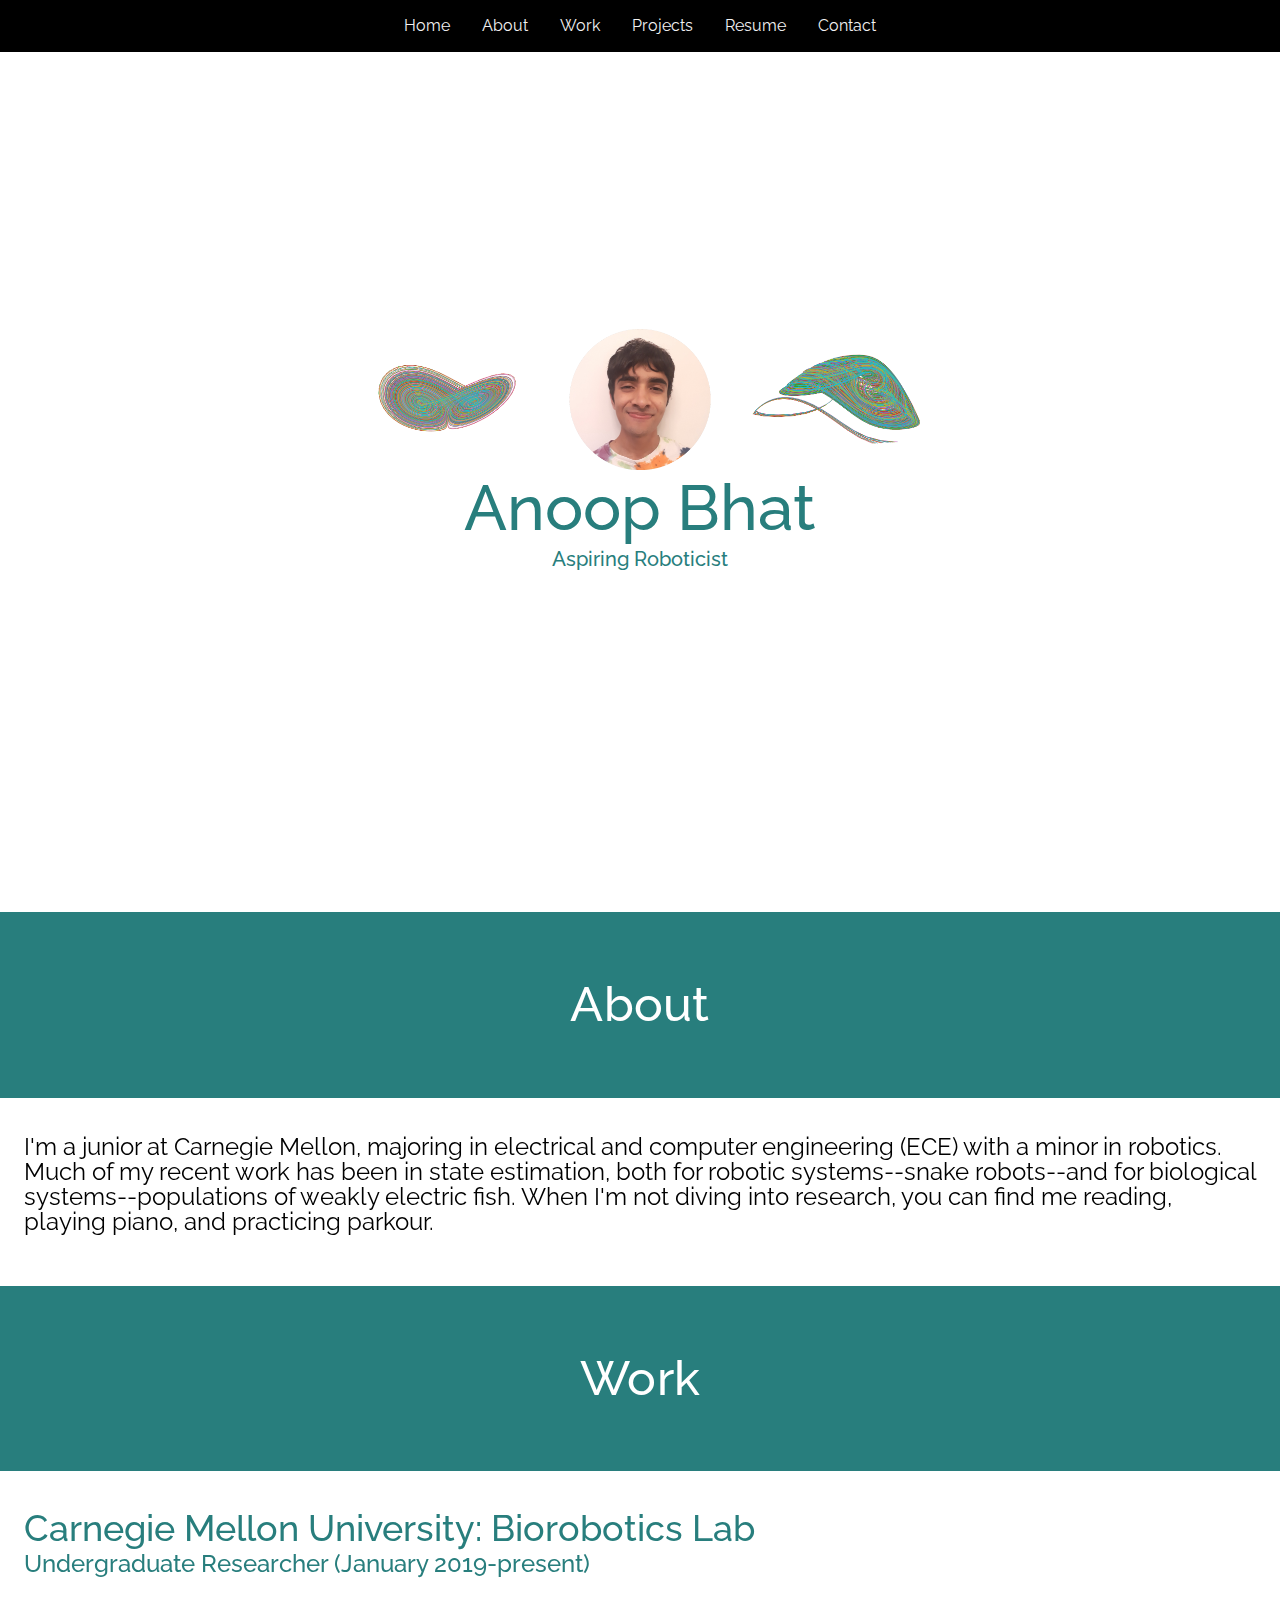
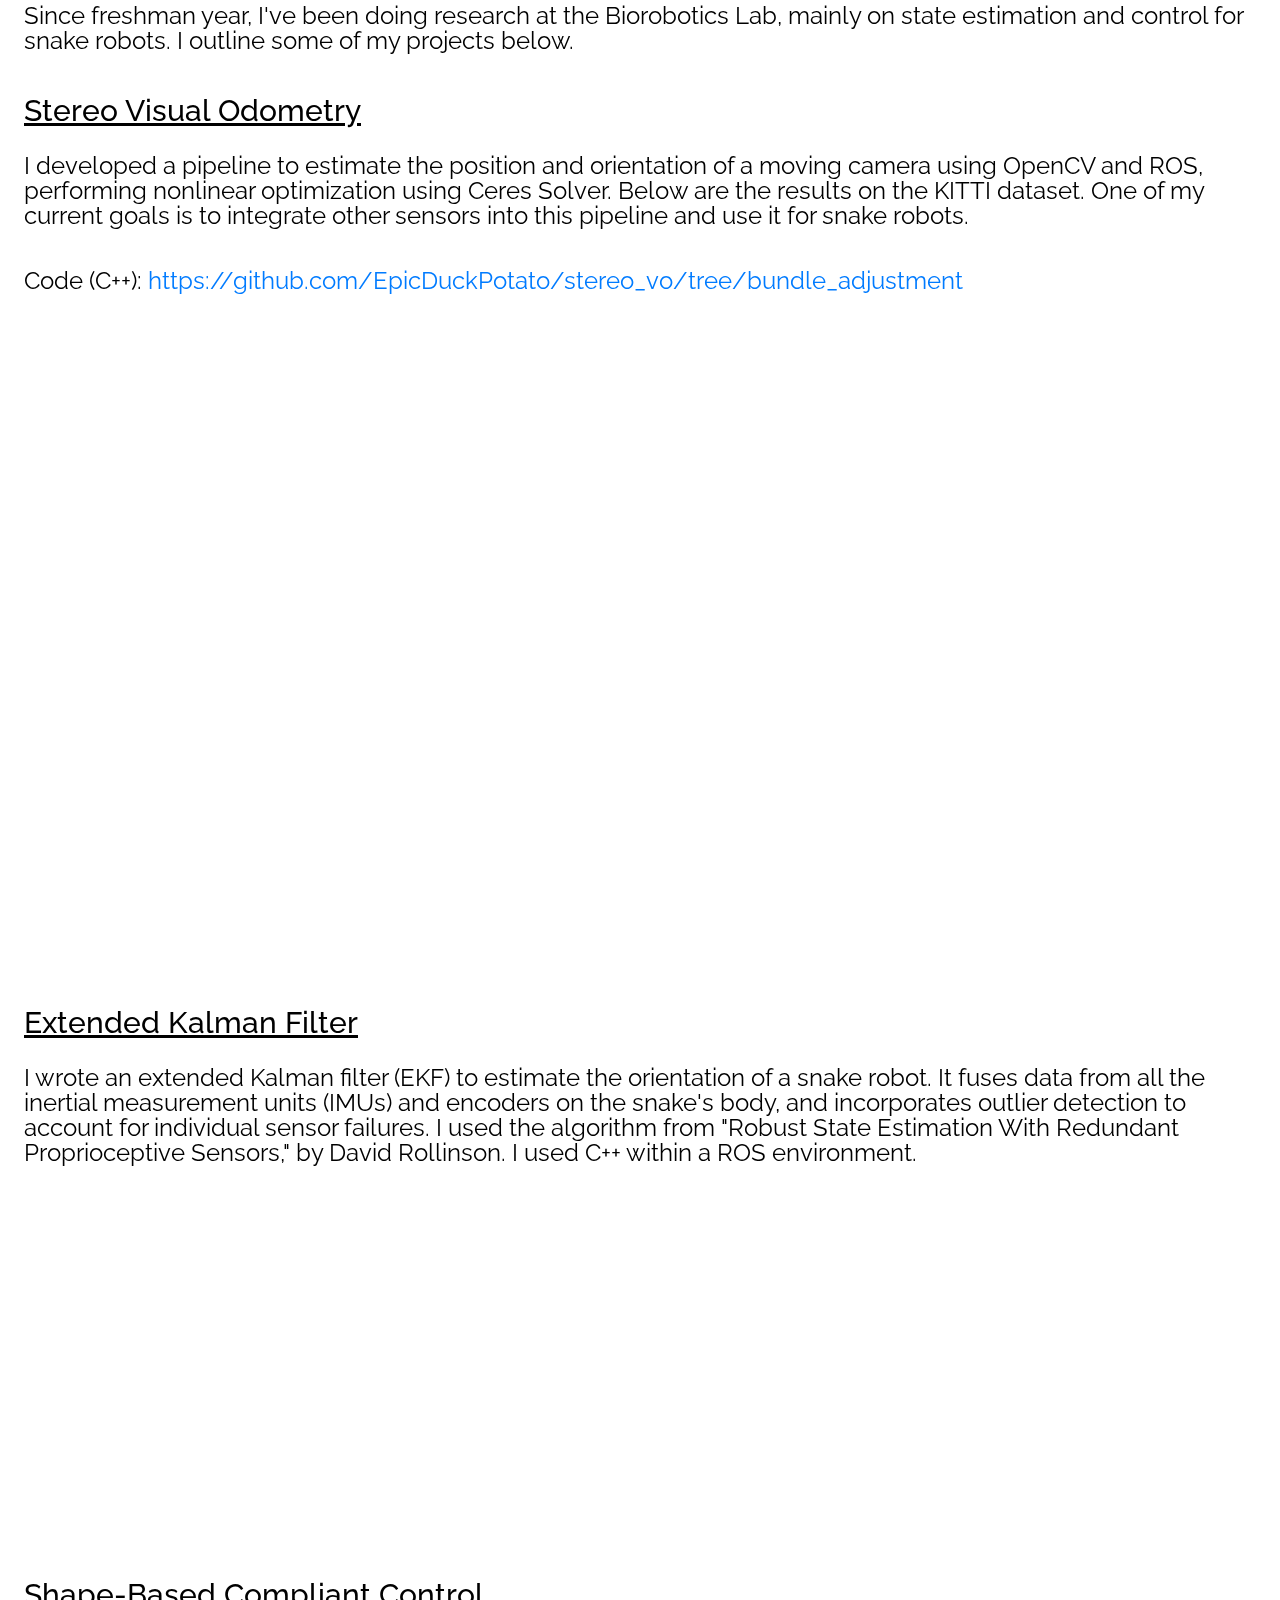
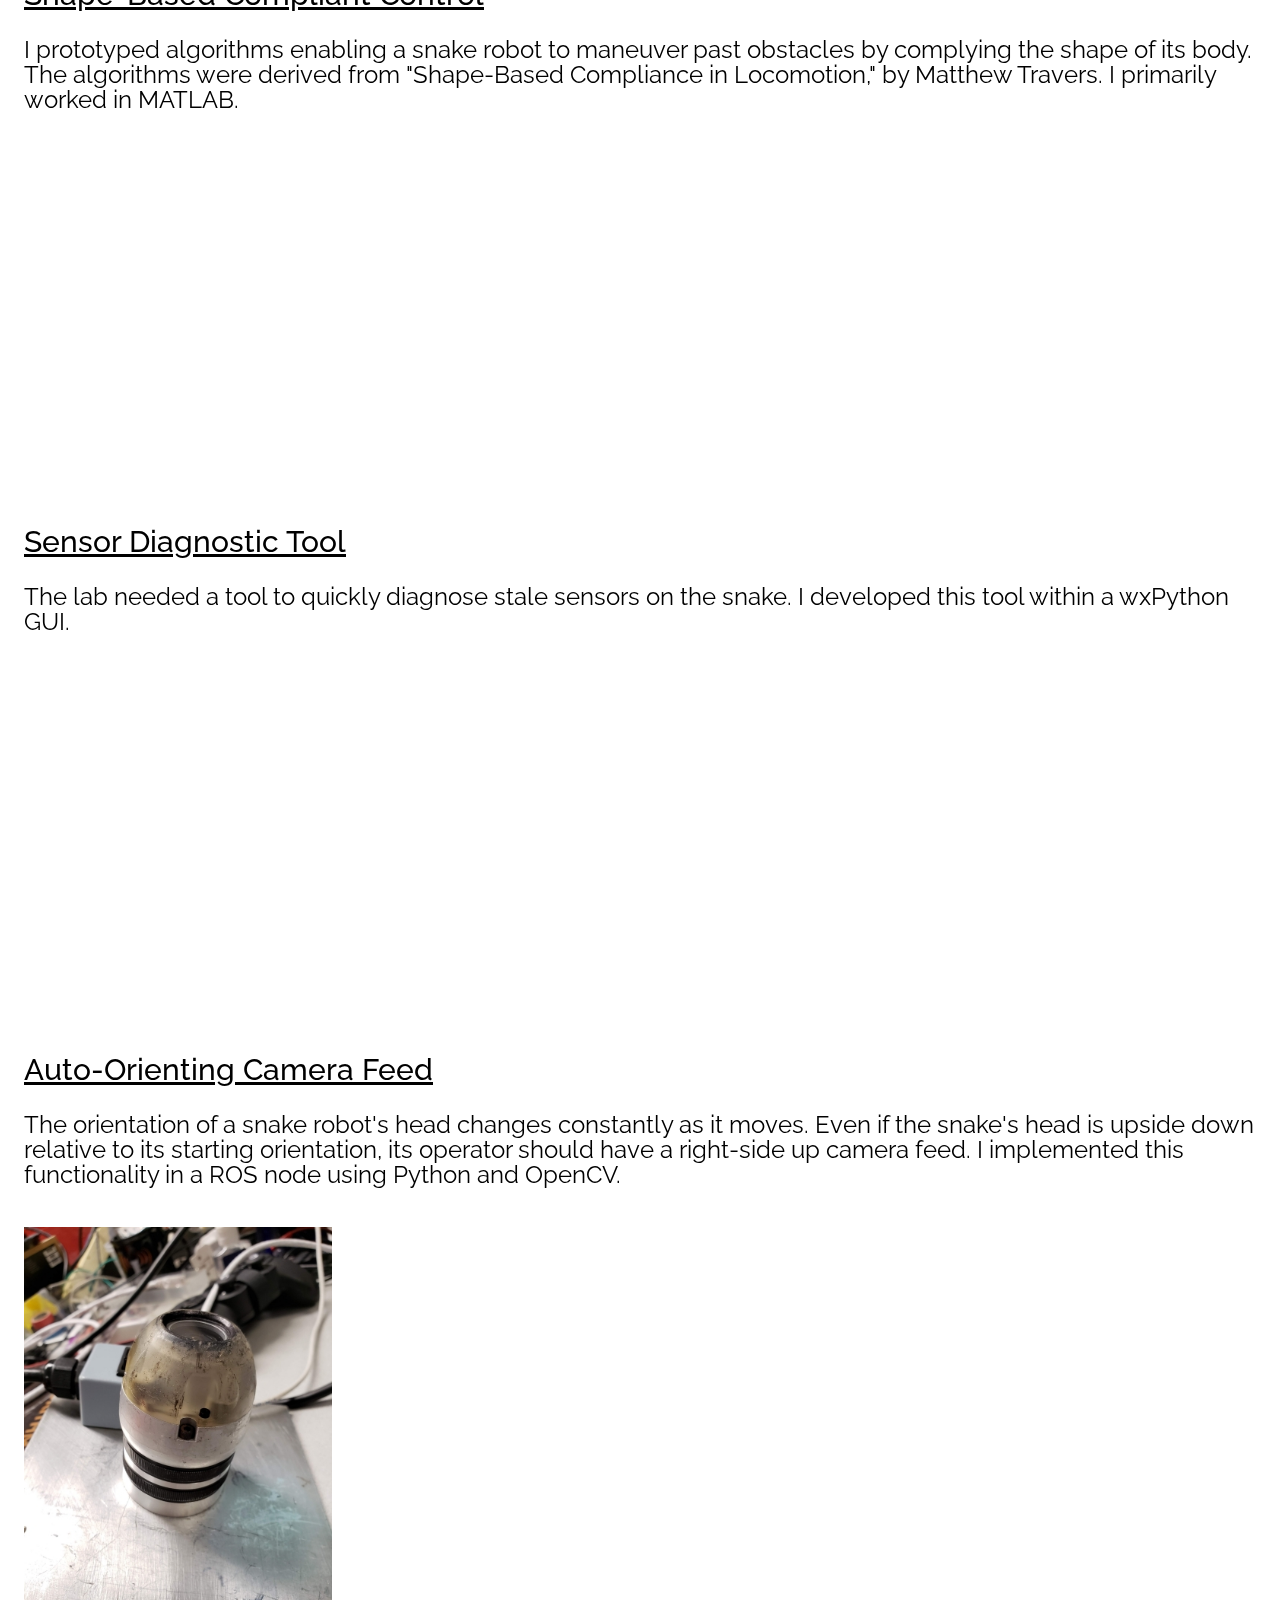
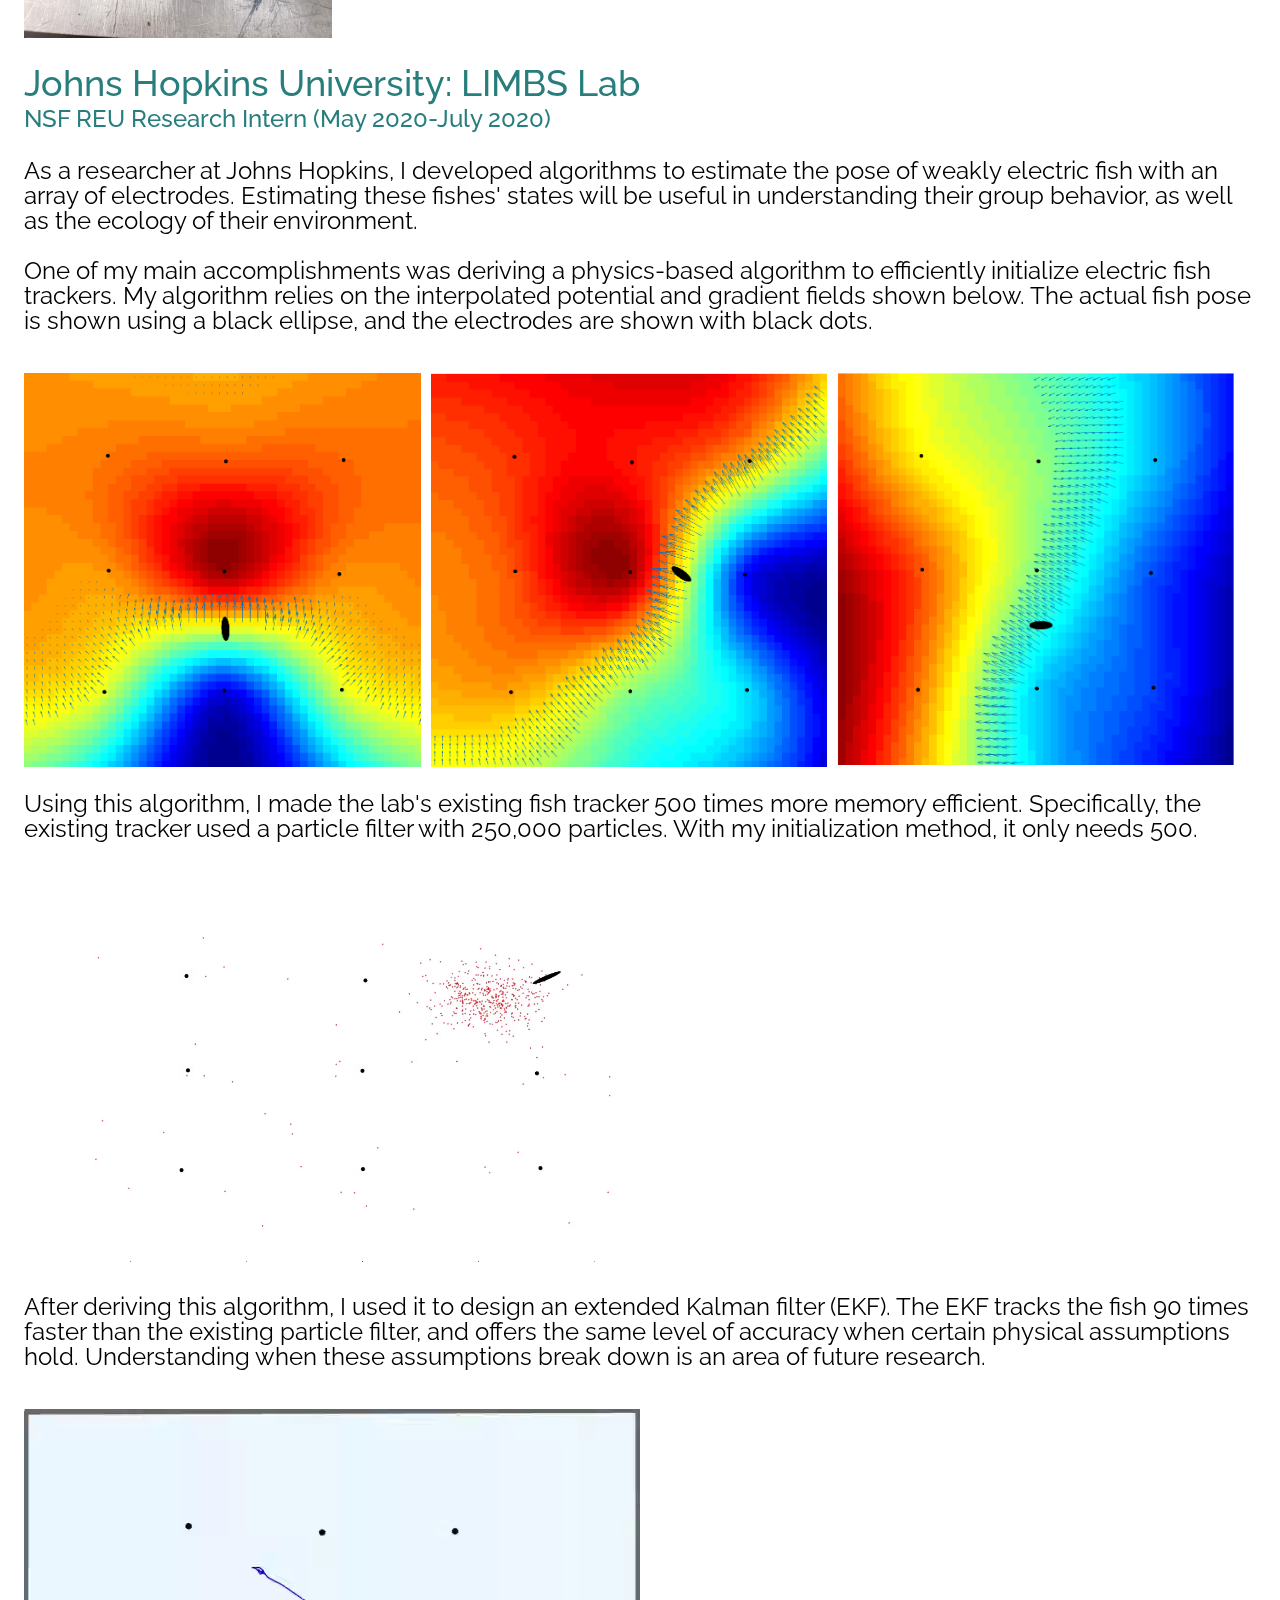
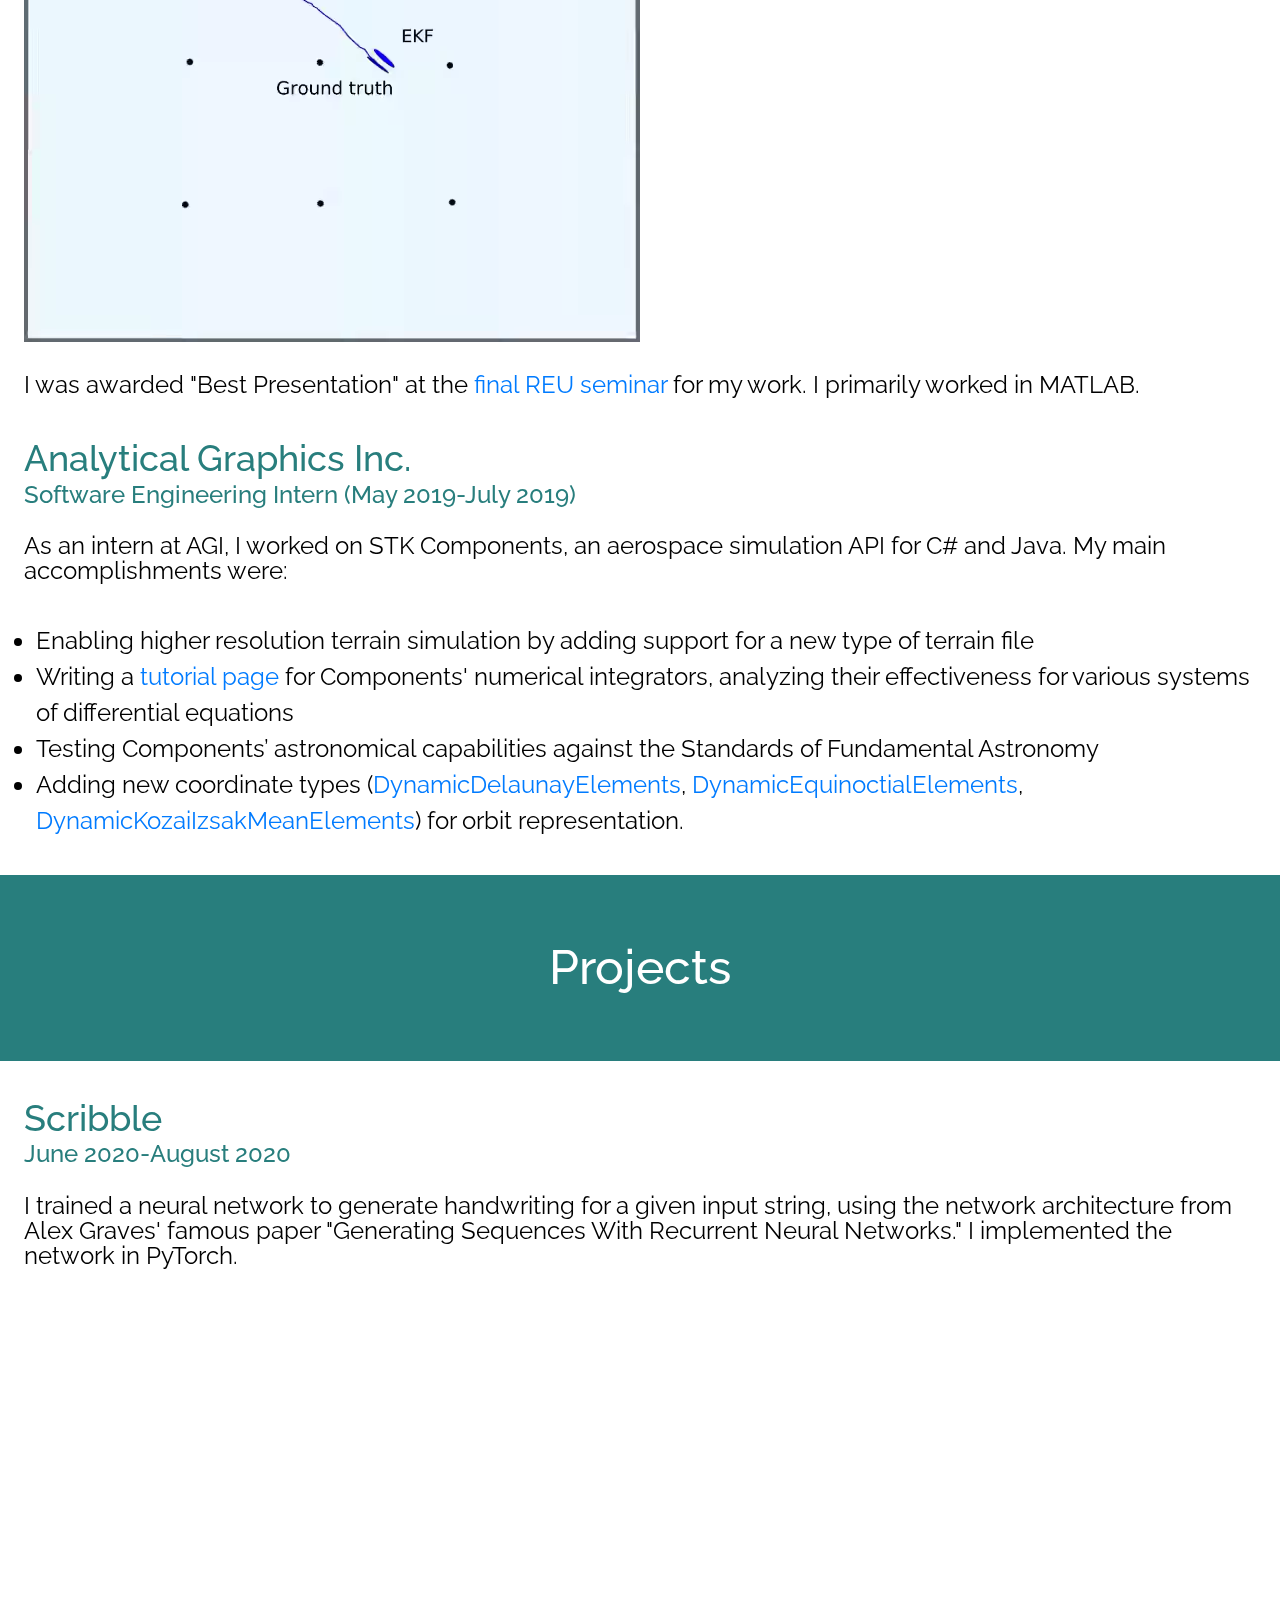
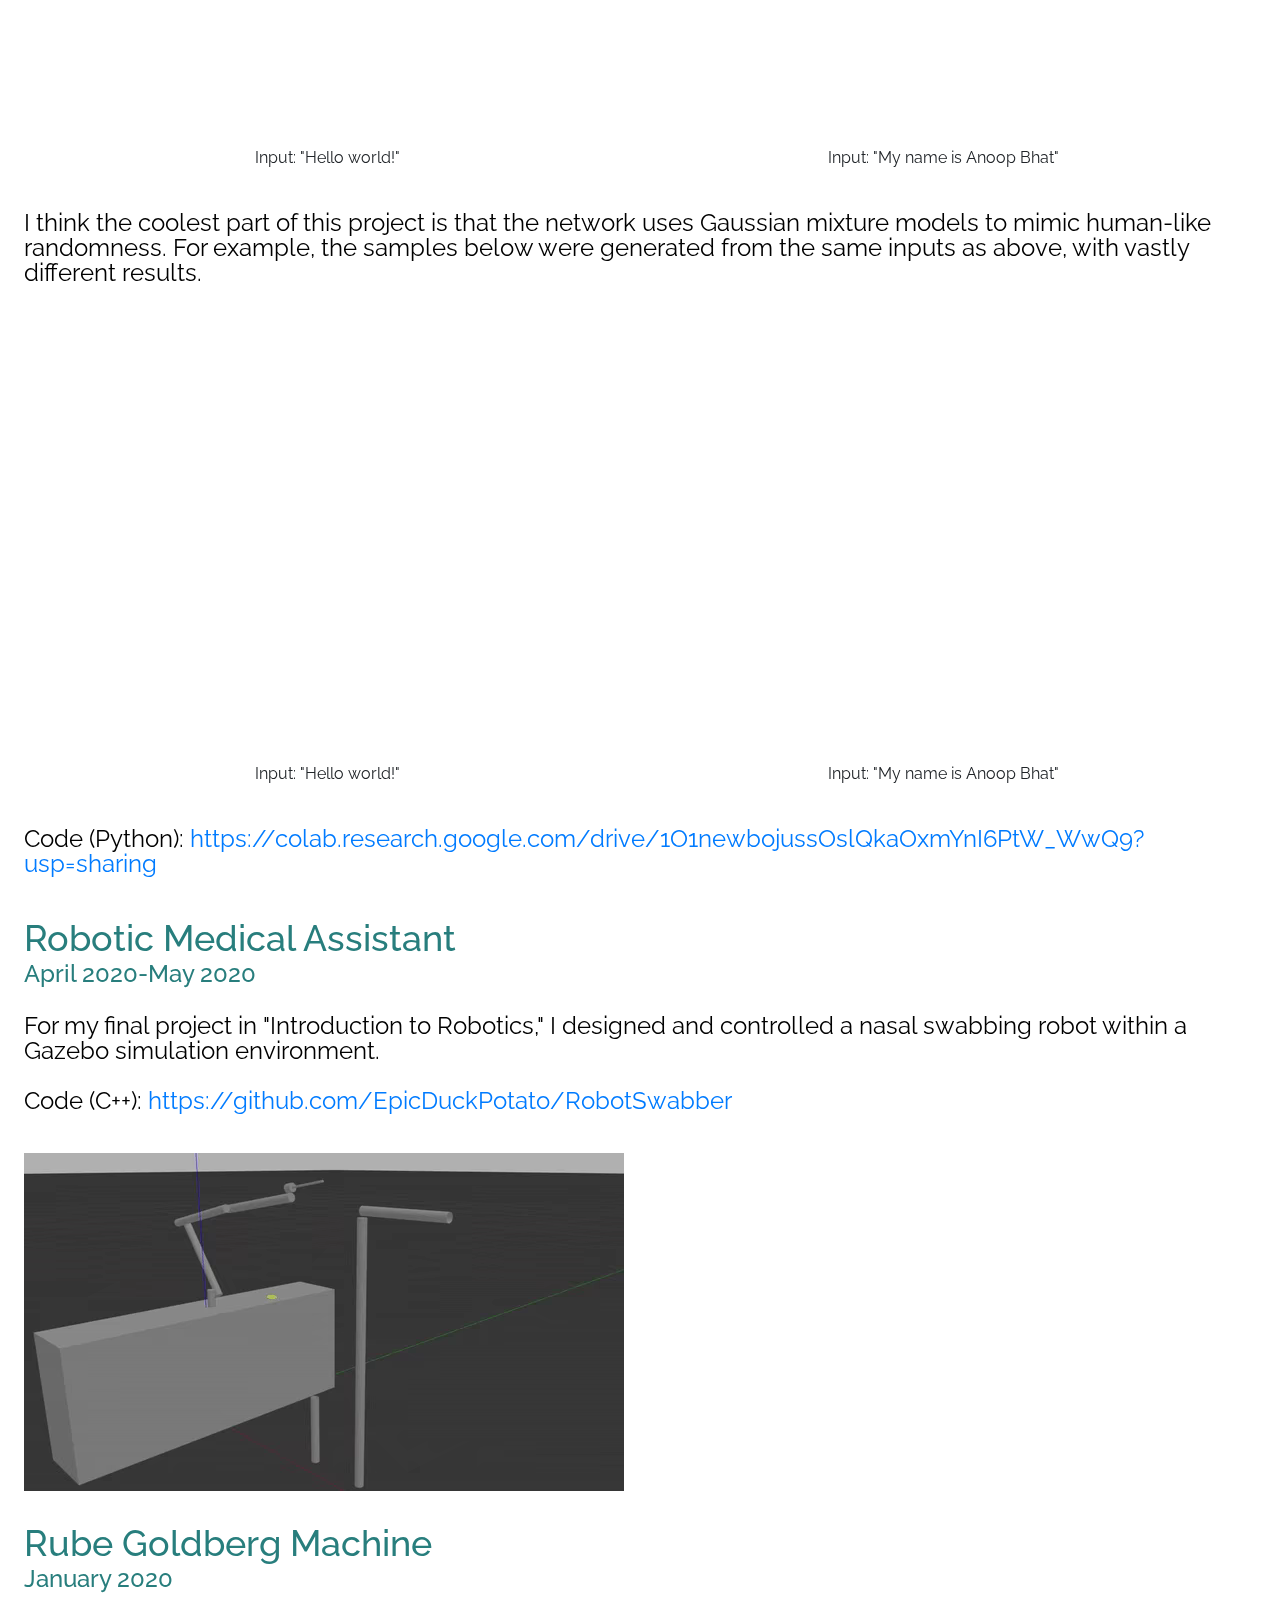
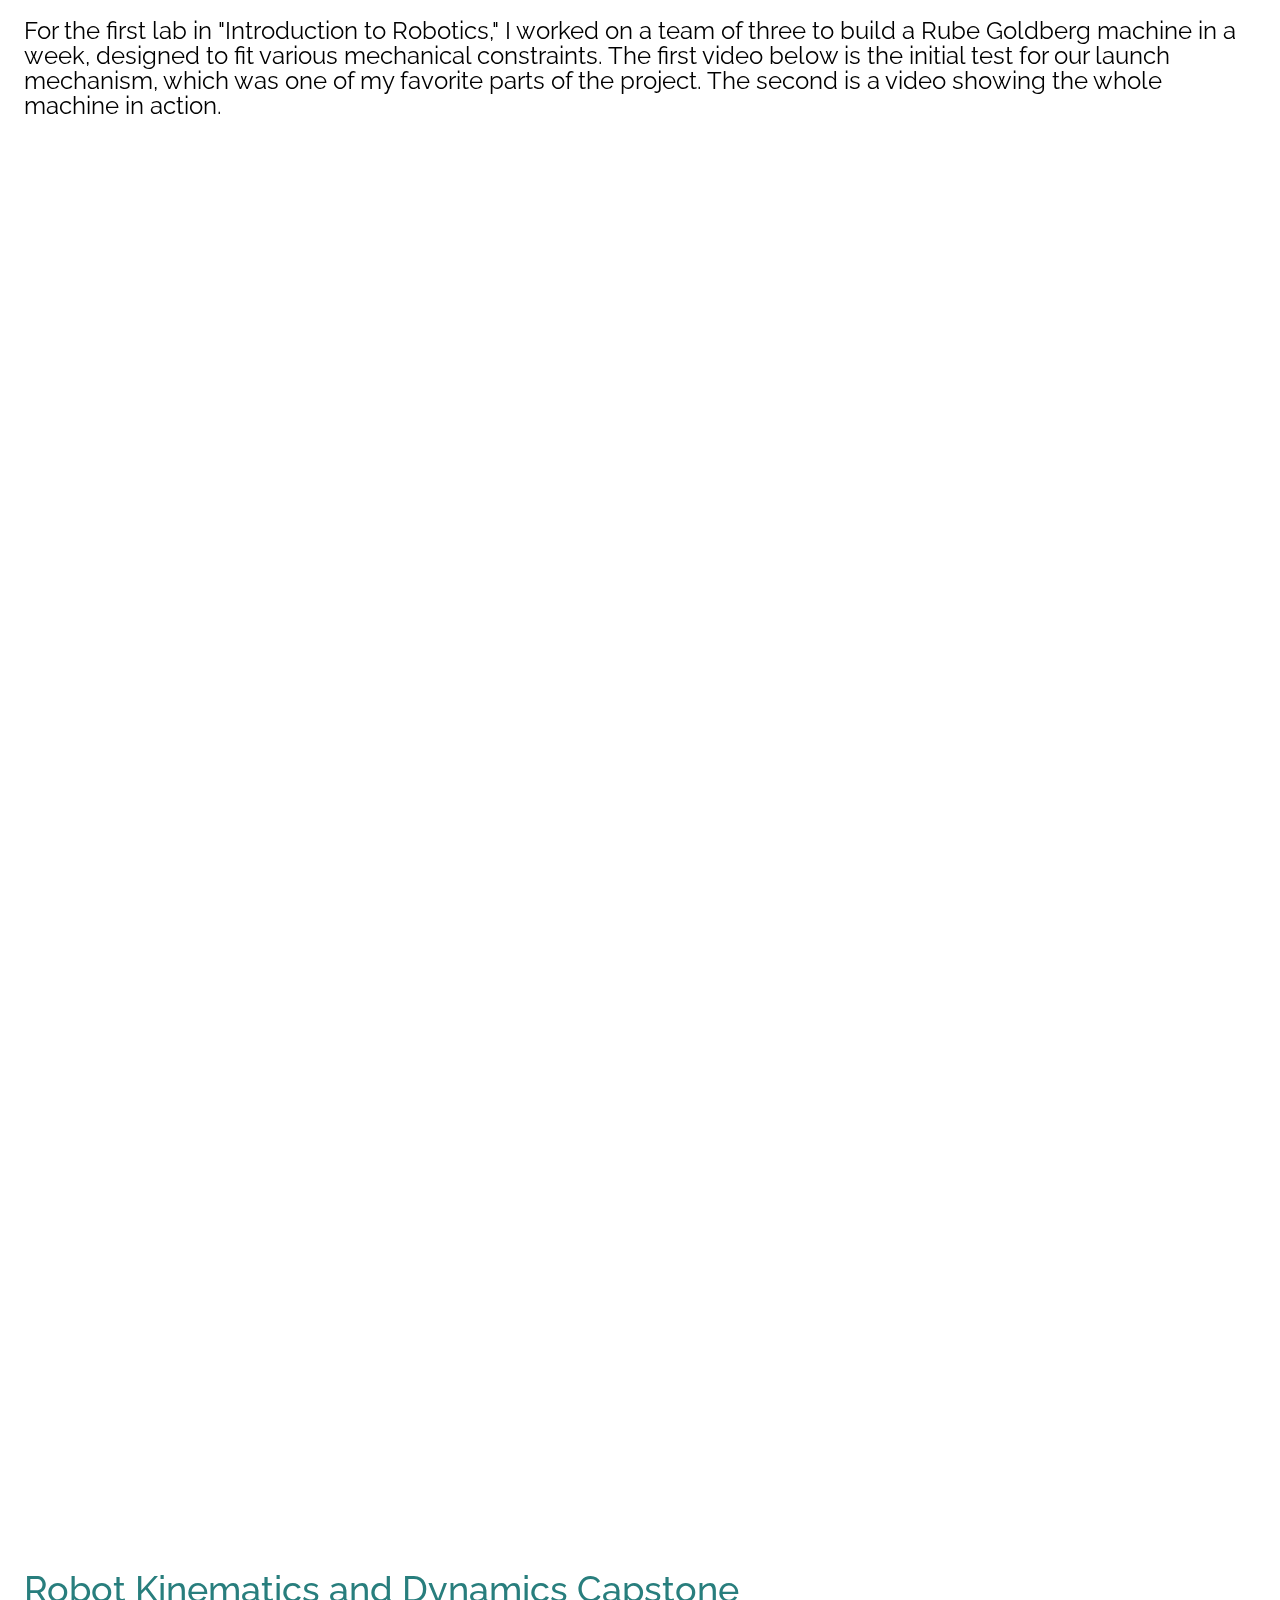
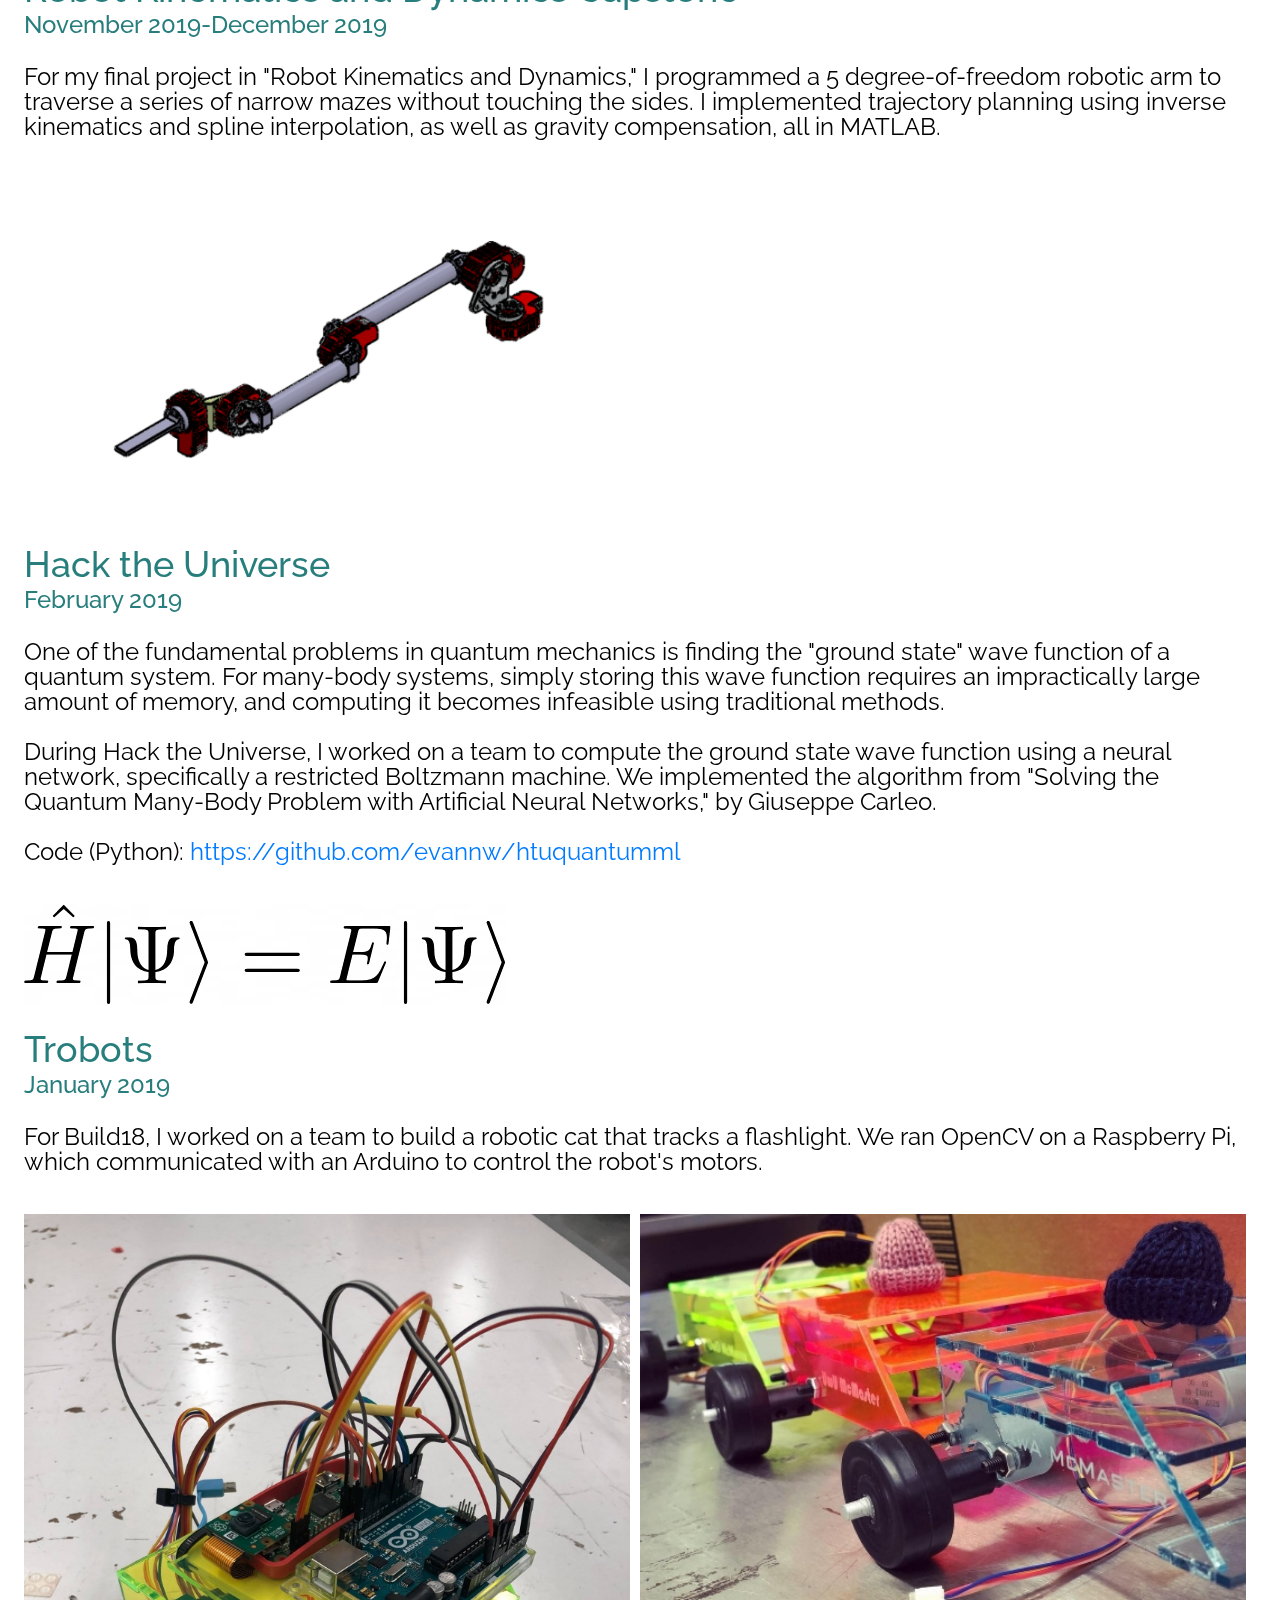
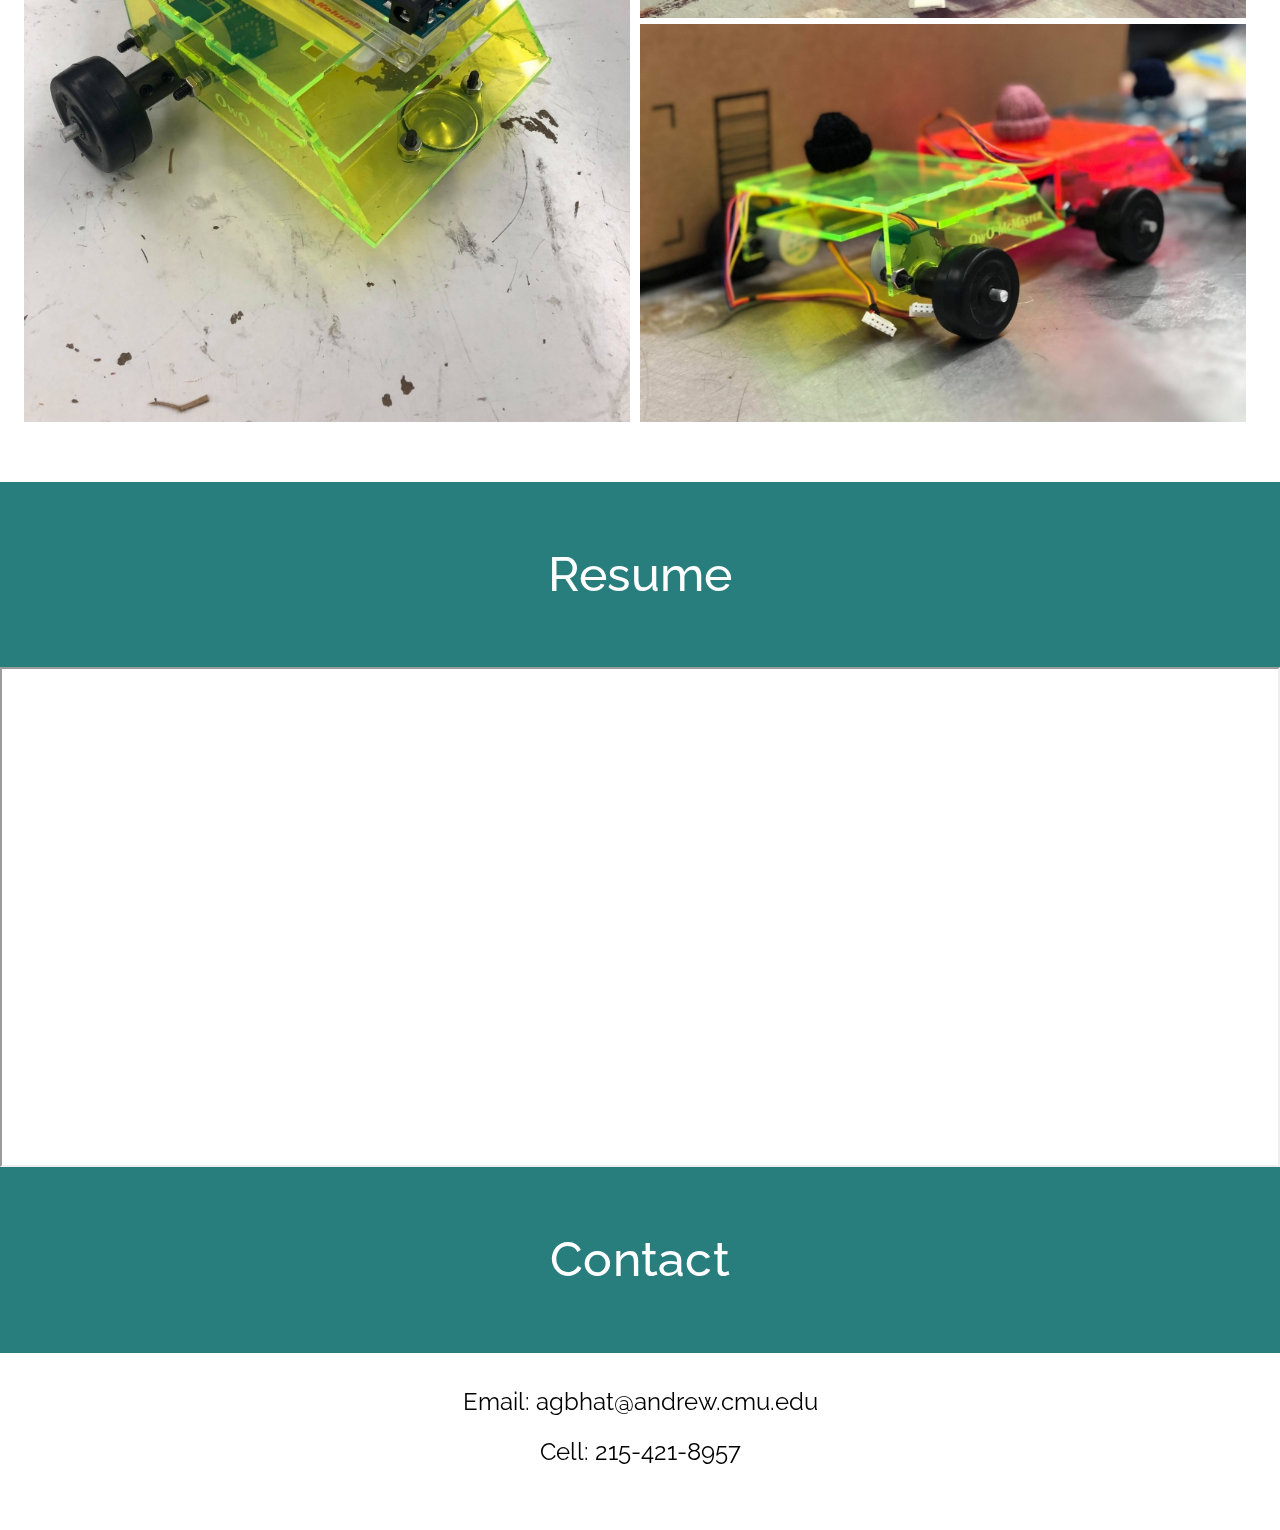
==== index.html @ 885d9b17 "Moved code line down" ====
<!DOCTYPE html>
<html lang="en">

  <head>

    <meta charset="utf-8">
    <meta name="viewport" content="width=device-width, initial-scale=1, shrink-to-fit=no">
    <meta name="description" content="Hey, it's Anoop! I'm an electrical and computer engineering major at Carnegie Mellon, with an interest in robotics. Much of my recent work has been in state estimation, both for robotic systems--snake robots--and for biological systems--populations of weakly electric fish. When I'm not diving into research, you can find me reading, playing piano, and practicing parkour.">
    <meta name="author" content="Anoop Bhat">
    <link href="https://fonts.googleapis.com/css?family=Raleway:100,200,300,400,500,600,700,800,900&display=swap" rel="stylesheet">

    <title>Anoop Bhat's Personal Website</title>

    <!-- Additional CSS Files -->
    <link rel="stylesheet" type="text/css" href="assets/css/bootstrap.min.css">

    <link rel="stylesheet" type="text/css" href="assets/css/font-awesome.css">

    <link rel="stylesheet" href="assets/css/styles.css">

    </head>
    
    <body>
    
    <!-- ***** Preloader Start ***** -->
    <div id="preloader">
        <div class="jumper">
            <div></div>
            <div></div>
            <div></div>
        </div>
    </div>  
    <!-- ***** Preloader End ***** -->
    
    
    <!-- ***** Header Area Start ***** -->
    <header>
        <div class="navigationbar flex-container">
            <a href="#top" class="active">Home</a>
            <a href="#about">About</a>
            <a href="#work">Work</a>
            <a href="#projects">Projects</a>
            <a href="#resume">Resume</a>
            <a href="#contact">Contact</a>
        </div>
    </header>
    <!-- ***** Header Area End ***** -->
    
    <!-- ***** Main Banner Area Start ***** -->
    <div class="main-banner header-text" id="top">
      <div class="img-fill">
            <img src="assets/images/big_header.png" alt="Anoop Bhat">
          <div class="text-content">
            <h1 style="font-size: 64px; color: #287e7d">Anoop Bhat</h1>
            <h5 style="color: #287e7d">Aspiring Roboticist</h5>
          </div>
      </div>
    <!-- ***** Main Banner Area End ***** -->

    <!-- ***** About Area Starts ***** -->
    <section class="section" id="about">
        <div class="section-heading">
            <h6>About</h6>
        </div>
        <div class="section-content">
          <p>I'm a junior at Carnegie Mellon, majoring in electrical and computer engineering (ECE) with a minor in robotics. Much of my recent work has been in state estimation, both for robotic systems--snake robots--and for biological systems--populations of weakly electric fish. When I'm not diving into research, you can find me reading, playing piano, and practicing parkour.</p>
        </div>
    </section>
    <!-- ***** About Area Ends ***** -->

    <!-- ***** Work Area Starts ***** -->
    <section class="section" id="work">
        <div class="section-heading">
            <h6>Work</h6>
        </div>
        <div class="section-content">
          <h2>Carnegie Mellon University: Biorobotics Lab
            <span>Undergraduate Researcher (January 2019-present)</span>
          </h2>
          <p>Since freshman year, I've been doing research at the Biorobotics Lab, mainly on state estimation and control for snake robots. I outline some of my projects below.</p></br>

          <h4>Stereo Visual Odometry</h4>
          <p>I developed a pipeline to estimate the position and orientation of a moving camera using OpenCV and ROS, performing nonlinear optimization using Ceres Solver. Below are the results on the KITTI dataset. One of my current goals is to integrate other sensors into this pipeline and use it for snake robots.</p></br>
          <p>Code (C++): <a href="https://github.com/EpicDuckPotato/stereo_vo/tree/bundle_adjustment">https://github.com/EpicDuckPotato/stereo_vo/tree/bundle_adjustment</a></p></br>
          </p>
          <video autoplay loop muted playsinline style="max-width:100%">
            <source src="assets/images/kitti.webm" type="video/webm">
            <source src="assets/images/kitti.mp4" type="video/mp4">
          </video></br></br>
          <h4>Extended Kalman Filter</h4>
          <p>I wrote an extended Kalman filter (EKF) to estimate the orientation of a snake robot. It fuses data from all the inertial measurement units (IMUs) and encoders on the snake's body, and incorporates outlier detection to account for individual sensor failures. I used the algorithm from "Robust State Estimation With Redundant Proprioceptive Sensors," by David Rollinson. I used C++ within a ROS environment.</p></br>
          <div class="row2">
            <div class="column2">
              <video autoplay loop muted playsinline style="width:100%">
                <source src="assets/images/ekf_roll.webm" type="video/webm">
                <source src="assets/images/ekf_roll.mp4" type="video/mp4">
              </video>
            </div>
            <div class="column2">
              <video autoplay loop muted playsinline style="width:100%">
                <source src="assets/images/ekf_sidewind.webm" type="video/webm">
                <source src="assets/images/ekf_sidewind.mp4" type="video/mp4">
              </video>
            </div>
          </div></br>

          <h4><u>Shape-Based Compliant Control</u></h4>
          <p>
            I prototyped algorithms enabling a snake robot to maneuver past obstacles by complying the shape of its body. The algorithms were derived from "Shape-Based Compliance in Locomotion," by Matthew Travers. I primarily worked in MATLAB.
          </p></br>
          <div class="row2">
            <div class="column2">
              <video autoplay loop muted playsinline style="width:100%">
                <source src="assets/images/pegs.webm" type="video/webm">
                <source src="assets/images/pegs.mp4" type="video/mp4">
              </video>
            </div>
            <div class="column2">
              <video autoplay loop muted playsinline style="width:100%">
                <source src="assets/images/temporal.webm" type="video/webm">
                <source src="assets/images/temporal.mp4" type="video/mp4">
              </video>
            </div>
          </div></br>

          <h4><u>Sensor Diagnostic Tool</u></h4>
          <p>
            The lab needed a tool to quickly diagnose stale sensors on the snake. I developed this tool within a wxPython GUI.
          </p></br>
          <video autoplay loop muted playsinline class="single-img imu-diagnostic">
            <source src="assets/images/imu_diagnostic.webm" type="video/webm">
            <source src="assets/images/imu_diagnostic.mp4" type="video/mp4">
          </video></br></br>
          <h4><u>Auto-Orienting Camera Feed</u></h4>
          <p>
            The orientation of a snake robot's head changes constantly as it moves. Even if the snake's head is upside down relative to its starting orientation, its operator should have a right-side up camera feed. I implemented this functionality in a ROS node using Python and OpenCV.
          </p></br>
          <img src="assets/images/snakecam.jpg" class="snakecam single-img" alt="Snake Camera"></br></br>

          <h2>Johns Hopkins University: LIMBS Lab
            <span>NSF REU Research Intern (May 2020-July 2020)</span>
          </h2>
          <p>
            As a researcher at Johns Hopkins, I developed algorithms to estimate the pose of weakly electric fish with an array of electrodes. Estimating these fishes' states will be useful in understanding their group behavior, as well as the ecology of their environment.</br></br>

            One of my main accomplishments was deriving a physics-based algorithm to efficiently initialize electric fish trackers. My algorithm relies on the interpolated potential and gradient fields shown below. The actual fish pose is shown using a black ellipse, and the electrodes are shown with black dots.
          </p></br>
          <div class="row3">
            <div class="column3">
              <img src="assets/images/init1.png" alt="Potential Field 1" style="width:100%">
            </div>
            <div class="column3">
              <img src="assets/images/init2.png" alt="Potential Field 2" style="width:100%">
            </div>
            <div class="column3">
              <img src="assets/images/init3.png" alt="Potential Field 3" style="width:100%">
            </div>
          </div></br>
          <p>
            Using this algorithm, I made the lab's existing fish tracker 500 times more memory efficient. Specifically, the existing tracker used a particle filter with 250,000 particles. With my initialization method, it only needs 500.
          </p></br>
          <video autoplay loop muted playsinline class="single-img pf500">
            <source src="assets/images/pf500.webm" type="video/webm">
            <source src="assets/images/pf500.mp4" type="video/mp4">
          </video></br></br>
          <p>
            After deriving this algorithm, I used it to design an extended Kalman filter (EKF). The EKF tracks the fish 90 times faster than the existing particle filter, and offers the same level of accuracy when certain physical assumptions hold. Understanding when these assumptions break down is an area of future research.
          </p></br>
          <video autoplay loop muted playsinline class="single-img fish-ekf">
            <source src="assets/images/fish_ekf.webm" type="video/webm">
            <source src="assets/images/fish_ekf.mp4" type="video/mp4">
          </video></br></br>
          <p>
            I was awarded "Best Presentation" at the <a href="https://wse.zoom.us/rec/play/6ZUucu-v-G03ToXAtgSDU6cvW9S9K6-s0Hcd-_cPn0e8UXgGZFOiNeEbauUnJOy_C3p-Py72nm1nFhGi?startTime=1596200357000&_x_zm_rtaid=XtT_lu14RtKNrVmg-Bcnlg.1596234340255.7ea05ba9d1c634e205433cfec51a2310&_x_zm_rhtaid=215">final REU seminar</a> for my work. I primarily worked in MATLAB.
          </p></br>

          <h2>Analytical Graphics Inc.
            <span>Software Engineering Intern (May 2019-July 2019)</span>
          </h2>
          <p>
            As an intern at AGI, I worked on STK Components, an aerospace simulation API for C# and Java. My main accomplishments were:
          </p></br>
          <ul class="AGI">
            <li>Enabling higher resolution terrain simulation by adding support for a new type of terrain file</li>
            <li>Writing a <a href="https://help.agi.com/AGIComponents/html/NumericalIntegrators.htm">tutorial page</a> for Components' numerical integrators, analyzing their effectiveness for various systems of differential equations</li>
            <li>Testing Components’ astronomical capabilities against the Standards of Fundamental Astronomy</li>
            <li>Adding new coordinate types (<a href="https://help.agi.com/STKComponents/html/T_AGI_Foundation_Geometry_DynamicDelaunayElements.htm">DynamicDelaunayElements</a>, <a href="https://help.agi.com/STKComponents/html/T_AGI_Foundation_Geometry_DynamicDelaunayElements.htm">DynamicEquinoctialElements</a>, <a href="https://help.agi.com/STKComponents/html/T_AGI_Foundation_Geometry_DynamicDelaunayElements.htm">DynamicKozaiIzsakMeanElements</a>) for orbit representation.</li>
          </ul>
        </div>
    </section>
    <!-- ***** Work Area Ends ***** -->

    <!-- ***** Projects Area Starts ***** -->
    <section class="section" id="projects">
        <div class="section-heading">
            <h6>Projects</h6>
        </div>
        <div class="section-content">
            <h2>Scribble
              <span>June 2020-August 2020</span>
            </h2>
            <p>
              I trained a neural network to generate handwriting for a given input string, using the network architecture from Alex Graves' famous paper "Generating Sequences With Recurrent Neural Networks." I implemented the network in PyTorch.</br>
            </p>

            <div class="row2">
              <div class="column2">
                <figure>
                  <video autoplay loop muted playsinline style="width:100%">
                    <source src="assets/images/hello_world.webm" type="video/webm">
                    <source src="assets/images/hello_world.mp4" type="video/mp4">
                  </video>
                  <figcaption>Input: "Hello world!"</figcaption>
                </figure>
              </div>
              <div class="column2">
                <figure>
                  <video autoplay loop muted playsinline style="width:100%">
                    <source src="assets/images/myname.webm" type="video/webm">
                    <source src="assets/images/myname.mp4" type="video/mp4">
                  </video>
                  <figcaption>Input: "My name is Anoop Bhat"</figcaption>
                </figure>
              </div>
            </div></br>
            <p>I think the coolest part of this project is that the network uses Gaussian mixture models to mimic human-like randomness. For example, the samples below were generated from the same inputs as above, with vastly different results.</p>
            <div class="row2">
              <div class="column2">
                <figure>
                  <video autoplay loop muted playsinline style="width:100%">
                    <source src="assets/images/hello_world2.webm" type="video/webm">
                    <source src="assets/images/hello_world2.mp4" type="video/mp4">
                  </video>
                  <figcaption>Input: "Hello world!"</figcaption>
                </figure>
              </div>
              <div class="column2">
                <figure>
                  <video autoplay loop muted playsinline style="width:100%">
                    <source src="assets/images/myname2.webm" type="video/webm">
                    <source src="assets/images/myname2.mp4" type="video/mp4">
                  </video>
                  <figcaption>Input: "My name is Anoop Bhat"</figcaption>
                </figure>
              </div>
            </div></br>
            <p>Code (Python): <a href="https://colab.research.google.com/drive/1O1newbojussOslQkaOxmYnI6PtW_WwQ9?usp=sharing">https://colab.research.google.com/drive/1O1newbojussOslQkaOxmYnI6PtW_WwQ9?usp=sharing</a></br></br></p>
            <h2>Robotic Medical Assistant
              <span>April 2020-May 2020</span>
            </h2>
            <p>
              For my final project in "Introduction to Robotics," I designed and controlled a nasal swabbing robot within a Gazebo simulation environment.</br></br>
              Code (C++): <a href="https://github.com/EpicDuckPotato/RobotSwabber">https://github.com/EpicDuckPotato/RobotSwabber</a>
            </p></br>
            <video autoplay loop muted playsinline class="single-img swab">
              <source src="assets/images/swab.webm" type="video/webm">
              <source src="assets/images/swab.mp4" type="video/mp4">
            </video></br></br>
            <h2>Rube Goldberg Machine
              <span>January 2020</span>
            </h2>
            <p>
              For the first lab in "Introduction to Robotics," I worked on a team of three to build a Rube Goldberg machine in a week, designed to fit various mechanical constraints. The first video below is the initial test for our launch mechanism, which was one of my favorite parts of the project. The second is a video showing the whole machine in action. 
            </p></br>
            <div class="aspect-ratio">
              <iframe src="https://www.youtube.com/embed/YFOJCkSj1Ig" frameborder="0" allow="accelerometer; autoplay; encrypted-media; gyroscope; picture-in-picture" allowfullscreen></iframe></br>
            </div>
            <div class="aspect-ratio">
              <iframe src="https://www.youtube.com/embed/-5_MKgP9crs" frameborder="0" allow="accelerometer; autoplay; encrypted-media; gyroscope; picture-in-picture" allowfullscreen></iframe></br>
            </div></br>
            <h2>Robot Kinematics and Dynamics Capstone
              <span>November 2019-December 2019</span>
            </h2>
            <p>
              For my final project in "Robot Kinematics and Dynamics," I programmed a 5 degree-of-freedom robotic arm to traverse a series of narrow mazes without touching the sides. I implemented trajectory planning using inverse kinematics and spline interpolation, as well as gravity compensation, all in MATLAB.
            </p></br>
            <img src="assets/images/capstone_arm.png" class="capstone-arm single-img" alt="Capstone Arm"/></br>
            <h2>Hack the Universe
              <span>February 2019</span>
            </h2>
            <p>
              One of the fundamental problems in quantum mechanics is finding the "ground state" wave function of a quantum system. For many-body systems, simply storing this wave function requires an impractically large amount of memory, and computing it becomes infeasible using traditional methods.</br></br>
              During Hack the Universe, I worked on a team to compute the ground state wave function using a neural network, specifically a restricted Boltzmann machine. We implemented the algorithm from "Solving the Quantum Many-Body Problem with Artificial Neural Networks," by Giuseppe Carleo.</br></br>
              Code (Python): <a href="https://github.com/evannw/htuquantumml">https://github.com/evannw/htuquantumml</a></p></br>
              <img src="assets/images/schrodinger.png" alt="Schrodinger's Equation" class="single-img"></br></br>
            <h2>Trobots
              <span>January 2019</span>
            </h2>
            <p>For Build18, I worked on a team to build a robotic cat that tracks a flashlight. We ran OpenCV on a Raspberry Pi, which communicated with an Arduino to control the robot's motors.</p></br>
            <div class="row2">
              <div class="column2">
                <img src="assets/images/trobot.jpg" alt="Trobot" style="width:100%">
              </div>
              <div class="column2">
                <img src="assets/images/trobot_hats.jpg" alt="Trobots with Hats" style="width:100%; padding-bottom: 1%"></br>
                <img src="assets/images/trobot_hats_back.jpg" alt="Trobots with Hats" style="width:100%">
              </div>
            </div></br>
        </div>
    </section>
    <!-- ***** Projects Area Ends ***** -->

    <!-- ***** Resume Area Starts ***** -->
    <section class="section" id="resume">
        <div class="section-heading">
            <h6 style="margin-bottom: 0px">Resume</h6>
        </div>
        <iframe src="https://drive.google.com/file/d/17wAyWq9P16IaKbdZysU3A5rOFq2hSX53/preview" width="100%" height="500px" style="display: block"></iframe>
    </section>
    <!-- ***** Resume Area Ends ***** -->
    
    <!-- ***** Contact Area Starts ***** -->
    <section class="section" id="contact">
        <div class="section-heading">
            <h6 style="margin-top: 0px; margin-bottom: 36px">Contact</h6>
        </div>
        <p style="text-align: center; padding-bottom:50px">
          Email: agbhat@andrew.cmu.edu</br></br>
          Cell: 215-421-8957
        </p>
    </section>
    <!-- ***** Contact Area Ends ***** -->

    <!-- jQuery -->
    <script src="assets/js/jquery-2.1.0.min.js"></script>

    <!-- Bootstrap -->
    <script src="assets/js/bootstrap.min.js"></script>

    <!-- Plugins -->
    <script src="assets/js/scrollreveal.min.js"></script>
    <script src="assets/js/jquery.counterup.min.js"></script>
    
    <!-- Global Init -->
    <script src="assets/js/custom.js"></script>

    <script>

        $(function() {
            var selectedClass = "";
            $("p").click(function(){
            selectedClass = $(this).attr("data-rel");
            $("#portfolio").fadeTo(50, 0.1);
                $("#portfolio div").not("."+selectedClass).fadeOut();
            setTimeout(function() {
              $("."+selectedClass).fadeIn();
              $("#portfolio").fadeTo(50, 1);
            }, 500);
                
            });
        });

    </script>

  </body>
</html>
---- assets/css/styles.css ----
--------------------------------------------- */
/* 
---------------------------------------------
font & reset css
--------------------------------------------- 
*/
@import url("https://fonts.googleapis.com/css?family=Poppins:100,200,300,400,500,600,700,800,900");
/* 
---------------------------------------------
reset
--------------------------------------------- 
*/
html, body, div, span, applet, object, iframe, h1, h2, h3, h4, h5, h6, p, blockquote, div
pre, a, abbr, acronym, address, big, cite, code, del, dfn, em, font, img, ins, kbd, q,
s, samp, small, strike, strong, sub, sup, tt, var, b, u, i, center, dl, dt, dd, ol, ul, li,
figure, header, nav, section, article, aside, footer, figcaption {
  margin: 0;
  padding: 0;
  border: 0;
  outline: 0;
}

.clearfix:after {
  content: ".";
  display: block;
  clear: both;
  visibility: hidden;
  line-height: 0;
  height: 0;
}

.clearfix {
  display: inline-block;
}

html[xmlns] .clearfix {
  display: block;
}

* html .clearfix {
  height: 1%;
}

ul, li {
  padding: 0;
  margin: 0;
  list-style: none;
}

header, nav, section, article, aside, footer, hgroup {
  display: block;
}

* {
  box-sizing: border-box;
}

html, body {
  font-family: 'Raleway', sans-serif;
  font-weight: 400;
  background-color: #fff;
  font-size: 16px;
  -ms-text-size-adjust: 100%;
  -webkit-font-smoothing: antialiased;
  -moz-osx-font-smoothing: grayscale;
}

a {
  text-decoration: none !important;
}

h1, h2, h3, h4, h5, h6 {
  margin-top: 0px;
  margin-bottom: 0px;
}

ul {
  margin-bottom: 0px;
}

p {
  font-size: 14px;
  line-height: 25px;
  color: #777;
}

/* 
---------------------------------------------
global styles
--------------------------------------------- 
*/
html,
body {
  background: #fff;
  font-family: 'Raleway', sans-serif;
}

::selection {
  background: #5fb759;
  color: #fff;
}

::-moz-selection {
  background: #5fb759;
  color: #fff;
}

@media (max-width: 991px) {
  html, body {
    overflow-x: hidden;
  }
  .mobile-top-fix {
    margin-top: 30px;
    margin-bottom: 0px;
  }
  .mobile-bottom-fix {
    margin-bottom: 30px;
  }
  .mobile-bottom-fix-big {
    margin-bottom: 60px;
  }
}

a.main-stroked-button {
  font-size: 13px;
  border-radius: 25px;
  padding: 11px 25px;
  background-color: transparent;
  border: 2px solid #fff;
  text-transform: uppercase;
  color: #fff;
  font-weight: 600;
  letter-spacing: 1px;
  -webkit-transition: all 0.3s ease 0s;
  -moz-transition: all 0.3s ease 0s;
  -o-transition: all 0.3s ease 0s;
  transition: all 0.3s ease 0s;
}

a.main-stroked-button:hover {
  background-color: #fff;
  color: #5fb759;
}

a.main-filled-button {
  font-size: 13px;
  border-radius: 25px;
  padding: 13px 25px;
  background-color: #fff;
  text-transform: uppercase;
  color: #5fb759;
  font-weight: 600;
  letter-spacing: 1px;
  -webkit-transition: all 0.3s ease 0s;
  -moz-transition: all 0.3s ease 0s;
  -o-transition: all 0.3s ease 0s;
  transition: all 0.3s ease 0s;
}

a.main-filled-button:hover {
  color: #fff;
  background-color: #5fb759;
}

a.main-button-icon {
  font-size: 13px;
  border-radius: 25px;
  padding: 13px 25px;
  background-color: #5fb759;
  text-transform: uppercase;
  color: #fff;
  font-weight: 600;
  letter-spacing: 1px;
  -webkit-transition: all 0.3s ease 0s;
  -moz-transition: all 0.3s ease 0s;
  -o-transition: all 0.3s ease 0s;
  transition: all 0.3s ease 0s;
}

a.main-button-icon i {
  margin-left: 5px;
  -webkit-transition: all 0.3s ease-in-out 0s;
  -moz-transition: all 0.3s ease-in-out 0s;
  -o-transition: all 0.3s ease-in-out 0s;
  transition: all 0.3s ease-in-out 0s;
}

a.main-button-icon:hover i {
  padding-left: 5px;
}

button.main-button {
  outline: none;
  border: none;
  cursor: pointer;
  font-size: 13px;
  border-radius: 25px;
  padding: 10px 25px;
  background-color: #fff;
  text-transform: uppercase;
  color: #5fb759;
  font-weight: 600;
  letter-spacing: 1px;
  -webkit-transition: all 0.3s ease 0s;
  -moz-transition: all 0.3s ease 0s;
  -o-transition: all 0.3s ease 0s;
  transition: all 0.3s ease 0s;
}

button.main-button:hover {
  color: #fff;
  background-color: #5fb759;
}

button.main-button-icon {
  border: none;
  outline: none;
  font-size: 13px;
  border-radius: 25px;
  padding: 13px 25px;
  background-color: #5fb759;
  text-transform: uppercase;
  color: #fff;
  font-weight: 600;
  letter-spacing: 1px;
  -webkit-transition: all 0.3s ease 0s;
  -moz-transition: all 0.3s ease 0s;
  -o-transition: all 0.3s ease 0s;
  transition: all 0.3s ease 0s;
}

button.main-button-icon i {
  margin-left: 5px;
  -webkit-transition: all 0.3s ease-in-out 0s;
  -moz-transition: all 0.3s ease-in-out 0s;
  -o-transition: all 0.3s ease-in-out 0s;
  transition: all 0.3s ease-in-out 0s;
}

button.main-button-icon:hover i {
  padding-left: 5px;
}

a.text-button-icon {
  text-transform: uppercase;
  color: #1e1e1e;
  font-size: 13px;
  font-weight: 600;
  letter-spacing: 1px;
  -webkit-transition: all 0.3s ease 0s;
  -moz-transition: all 0.3s ease 0s;
  -o-transition: all 0.3s ease 0s;
  transition: all 0.3s ease 0s;
}

a.text-button-icon i {
  margin-left: 5px;
  -webkit-transition: all 0.3s ease-in-out 0s;
  -moz-transition: all 0.3s ease-in-out 0s;
  -o-transition: all 0.3s ease-in-out 0s;
  transition: all 0.3s ease-in-out 0s;
}

a.text-button-icon:hover {
  color: #5fb759;
}

a.text-button-icon:hover i {
  padding-left: 5px;
}


.section-heading h6 {
  text-color: #ffffff;
  font-size: 48;
  background-color: #287e7d;
  font-weight: 500;
  text-align: center;
  letter-spacing: 0.25px;
  margin-top: 12px;
  margin-bottom: 12px;
  padding-top: 5%;
  padding-bottom: 5%;
}

div {
  word-wrap:break-word;
}

/* 
---------------------------------------------
header
--------------------------------------------- 
*/

.background-header {
  background-color: #fff;
  height: 80px!important;
  position: fixed!important;
  top: 0px;
  left: 0px;
  right: 0px;
  box-shadow: 0px 0px 10px rgba(0,0,0,0.15)!important;
}

/* The navigation bar */
.navigationbar {
  overflow: hidden;
  background-color: #000000;
  position: fixed; /* Set the navbar to fixed position */
  top: 0; /* Position the navbar at the top of the page */
  width: 100%; /* Full width */
  z-index: 99999;
}

.flex-container {
  display: flex;
  justify-content: center;
  flex-wrap: wrap;
}

/* Links inside the navbar */
.navigationbar a {
  float: left;
  display: block;
  color: #f2f2f2;
  text-align: center;
  padding: 14px 16px;
  text-decoration: none;
}

/* Change background on mouse-over */
.navigationbar a:hover {
  background: #ddd;
  color: black;
}

/* 
---------------------------------------------
banner
--------------------------------------------- 
*/
/* ==== Main CSS === */
.img-fill{
  padding-top: 4%;
  padding-bottom: 4%;
  display: block;
  overflow: hidden;
  position: relative;
  text-align: center;
  height: 100vh;

  display: flex;
  justify-content: center;
  align-items: center;
  flex-direction: column;
}

.img-fill img {
  max-width: 50%;
  position: relative;
  display: inline-block;
  margin: 0 auto;
}

.snakecam {
  max-width: 25%;
}

.swab {
  max-width: 50%;
}

.pf500 {
  max-width: 55%;
}

.fish-ekf {
  max-width: 50%;
}

.imu-diagnostic {
  max-width: 50%;
}

.capstone-arm {
  max-width: 50%;
}

@media (max-width: 1000px) {
  .img-fill img {
    max-width: 100%;
    position: relative;
    display: inline-block;
    margin: 0 auto;
  }
  .single-img {
    max-width: 100%;
  }
}

.section-content {
  padding: 24px;
}

p {
  color: #000000;
  font-size: 24px;
}

h2 {
  font-size: 36px;
  color: #287e7d;
  padding-bottom: 24px;
}

h2 span {
  display: block;
  font-size: 24px;
  color: #287e7d;
}

.aspect-ratio {
  position: relative;
  width: 100%;
  height: 0;
  padding-bottom: 56.25%;
}

.aspect-ratio iframe {
  position: absolute;
  width: 100%;
  height: 100%;
  left: 0; top: 0;
  padding-bottom: 1%;
}

/* Three image containers */
.column3 {
  float: left;
  width: 33%;
  padding-right: 10px;
}
.row3 {
}

/* Clear floats after image containers */
.row3::after {
  content: "";
  clear: both;
  display: table;
}

/* Two image containers */
.column2 {
  float: left;
  width: 50%;
  padding-right: 10px;
}

.row2 {
}

/* Clear floats after image containers */
.row2::after {
  content: "";
  clear: both;
  display: table;
}

@media (max-width: 1000px) {
  .column2 {
    width: 100%;
    padding-bottom: 1%;
  }
  .column3 {
    width: 100%;
    padding-bottom: 1%;
  }
}

ul.AGI {
  padding-left: 1%;
}
ul.AGI li{
  list-style-type: disc;
  font-size: 24px;
  color: #000000;
}

figure figcaption{
  text-align: center;
}

h4 {
  text-decoration: underline;
  font-size: 30px;
  color: #000000;
  padding-bottom: 24px;
}

*,
*:before,
*:after {
  -webkit-box-sizing: border-box;
  box-sizing: border-box;
  -webkit-font-smoothing: antialiased;
  -moz-osx-font-smoothing: grayscale;
}

.Grid1k {
  padding: 0 15px;
  max-width: 1200px;
  margin: auto;
}

.scroll-down {
  position: absolute;
  left: 50%;
  margin-top: -30px;
  margin-left: -30px;
  z-index: 10;
}

.scroll-down a {
  display: inline-block;
  background-color: #5fb759;
  width: 60px;
  height: 60px;
  text-align: center;
  line-height: 60px;
  border-radius: 50%;
  color: #fff;
  box-shadow: 0px 0px 10px rgba(0,0,0,0.1);
}

/*
---------------------------------------------
about
---------------------------------------------
*/

.section-heading h6 {
  font-size: 48px;
  color: #ffffff;
}

/* 
---------------------------------------------
preloader
--------------------------------------------- 
*/
#preloader {
  overflow: hidden;
  background-image: linear-gradient(145deg, #339b9e 0%, #68cc98 100%);
  left: 0;
  right: 0;
  top: 0;
  bottom: 0;
  position: fixed;
  z-index: 99999;
  color: #fff;
}

#preloader .jumper {
  left: 0;
  top: 0;
  right: 0;
  bottom: 0;
  display: block;
  position: absolute;
  margin: auto;
  width: 50px;
  height: 50px;
}

#preloader .jumper > div {
  background-color: #fff;
  width: 10px;
  height: 10px;
  border-radius: 100%;
  -webkit-animation-fill-mode: both;
  animation-fill-mode: both;
  position: absolute;
  opacity: 0;
  width: 50px;
  height: 50px;
  -webkit-animation: jumper 1s 0s linear infinite;
  animation: jumper 1s 0s linear infinite;
}

#preloader .jumper > div:nth-child(2) {
  -webkit-animation-delay: 0.33333s;
  animation-delay: 0.33333s;
}

#preloader .jumper > div:nth-child(3) {
  -webkit-animation-delay: 0.66666s;
  animation-delay: 0.66666s;
}

@-webkit-keyframes jumper {
  0% {
    opacity: 0;
    -webkit-transform: scale(0);
    transform: scale(0);
  }
  5% {
    opacity: 1;
  }
  100% {
    -webkit-transform: scale(1);
    transform: scale(1);
    opacity: 0;
  }
}

@keyframes jumper {
  0% {
    opacity: 0;
    -webkit-transform: scale(0);
    transform: scale(0);
  }
  5% {
    opacity: 1;
  }
  100% {
    opacity: 0;
  }
}
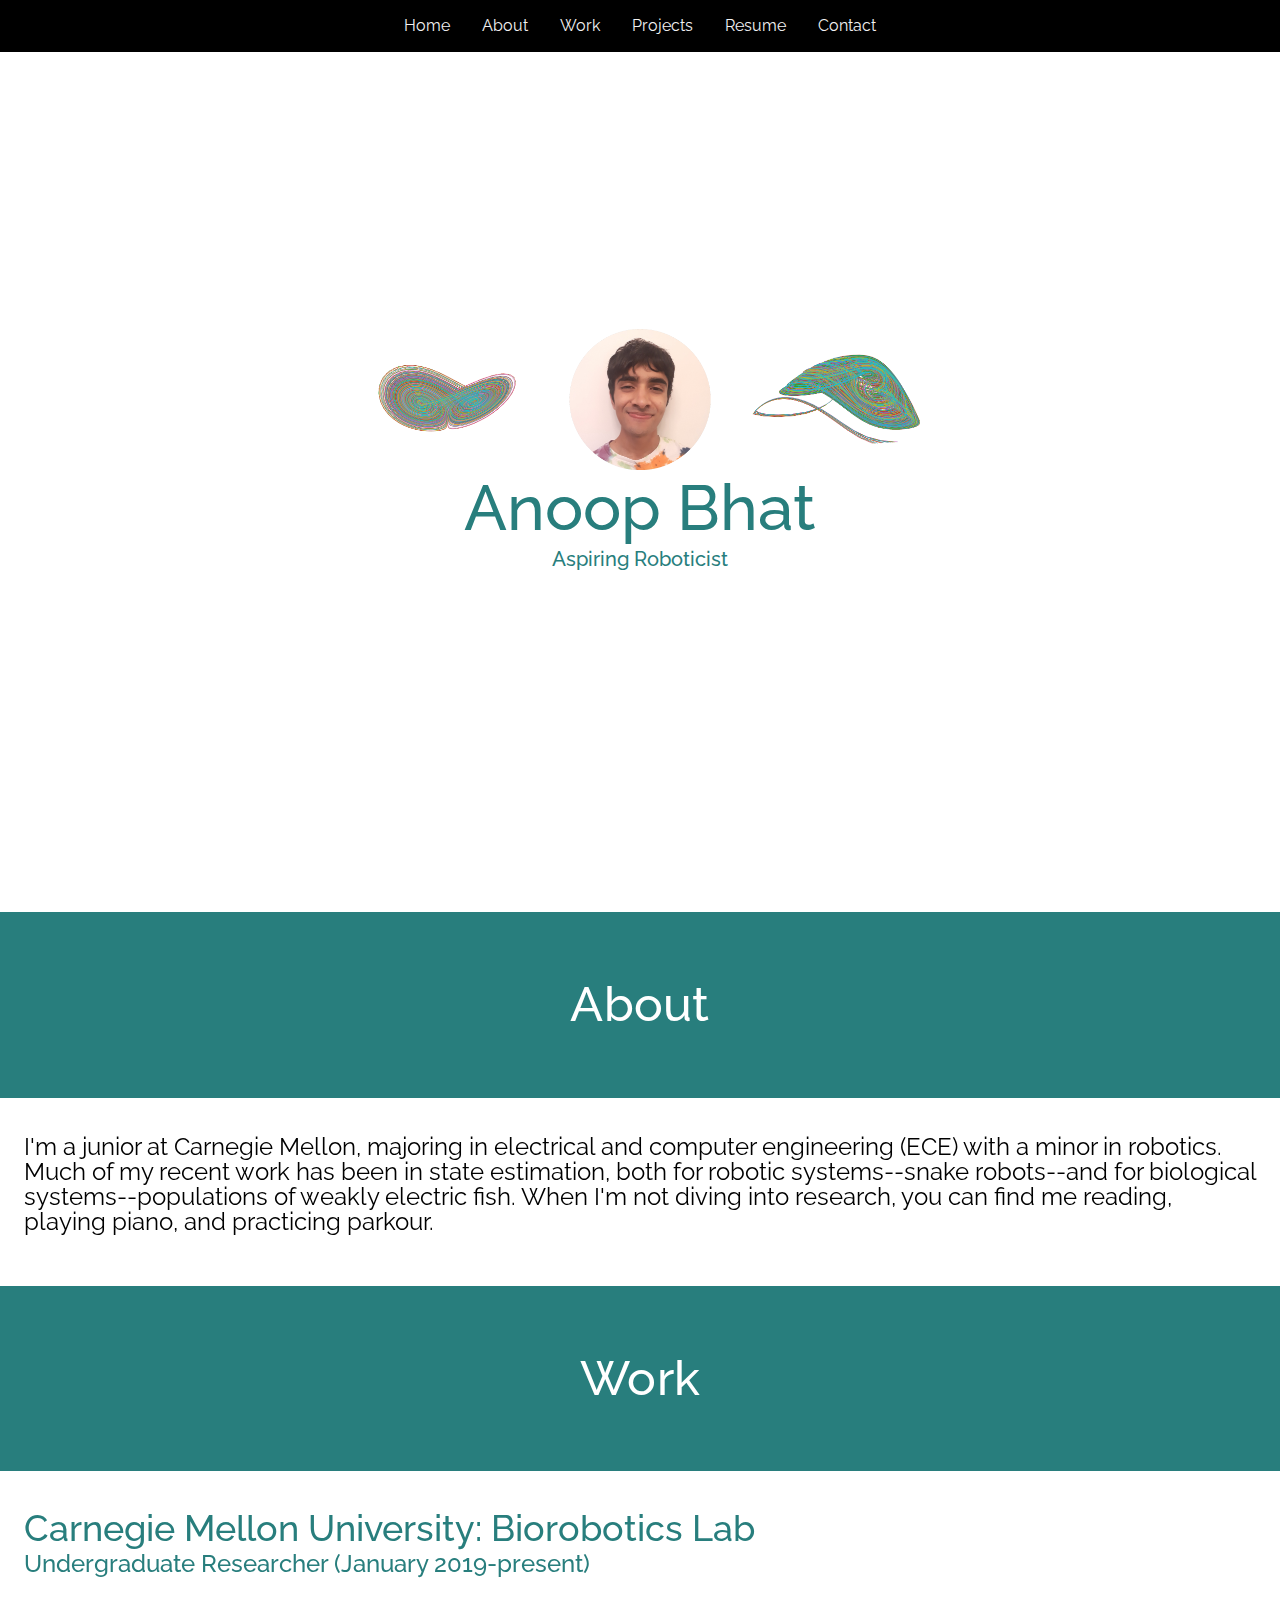
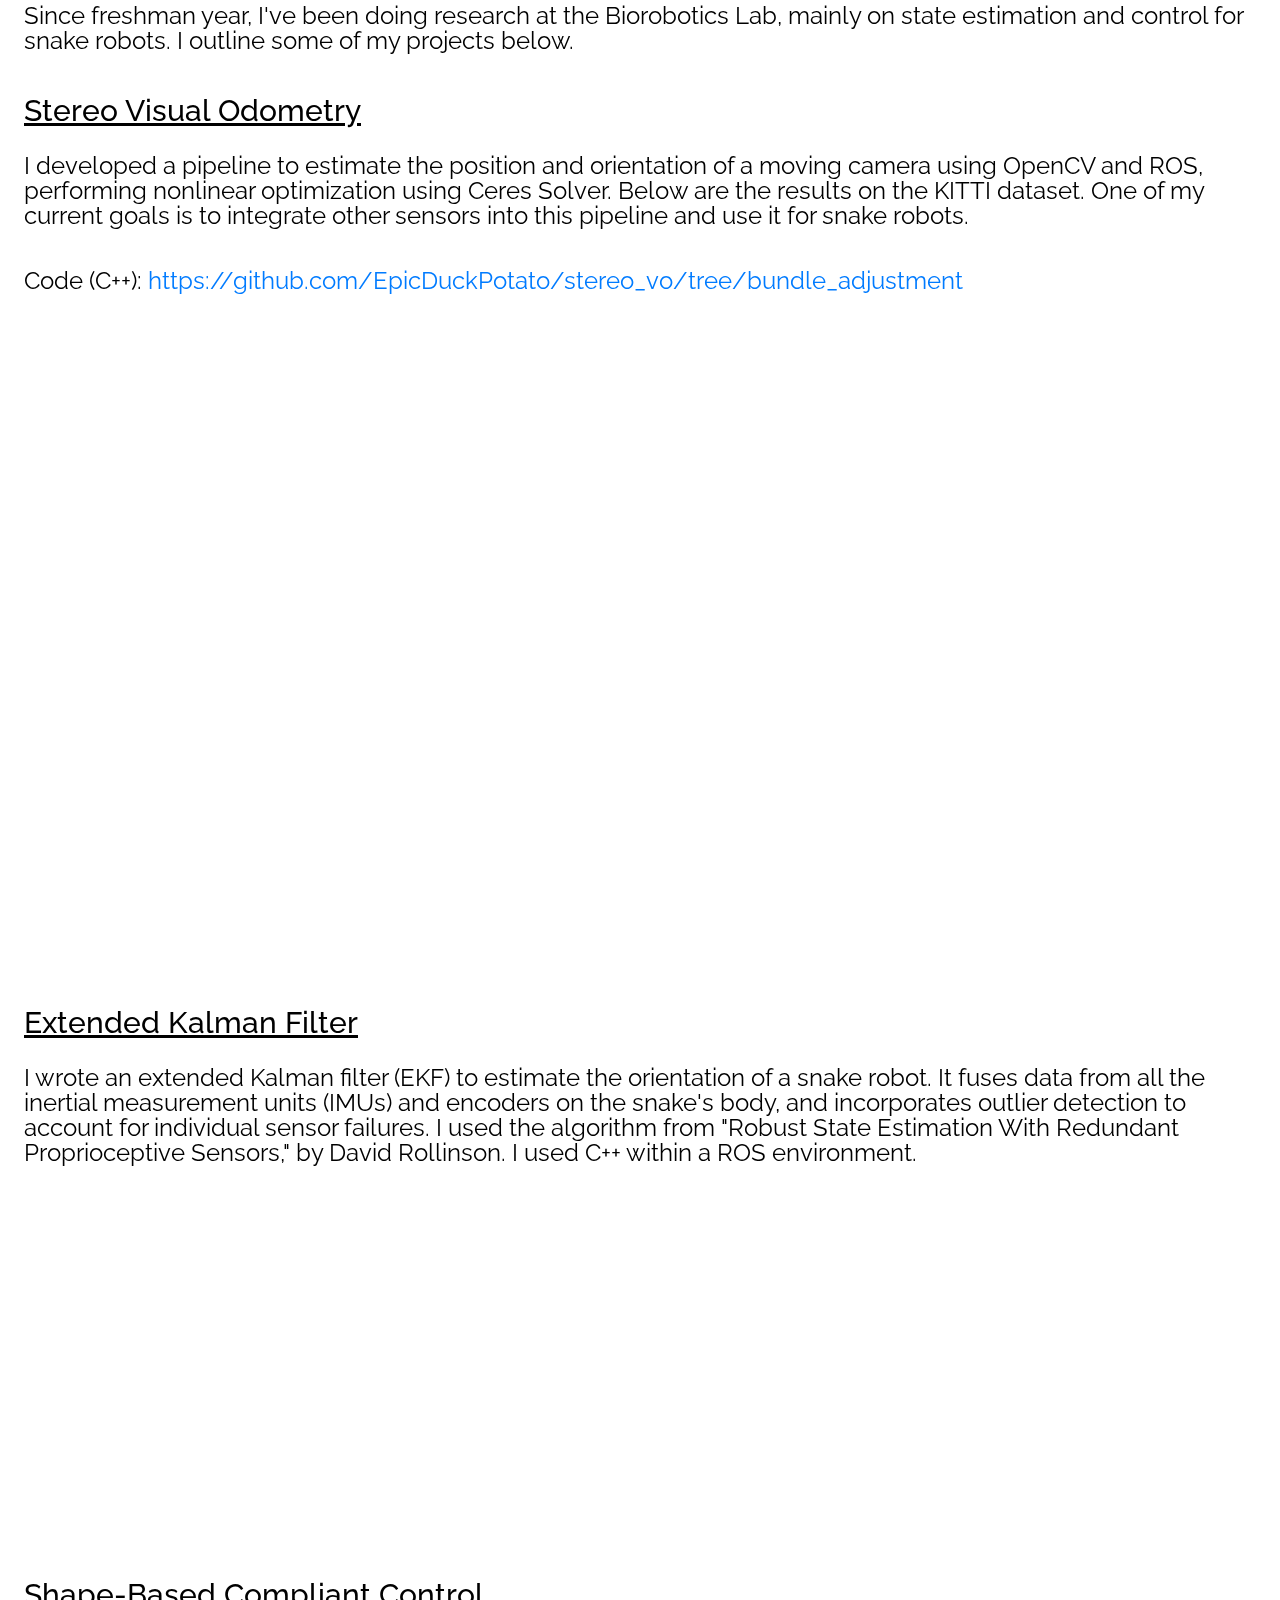
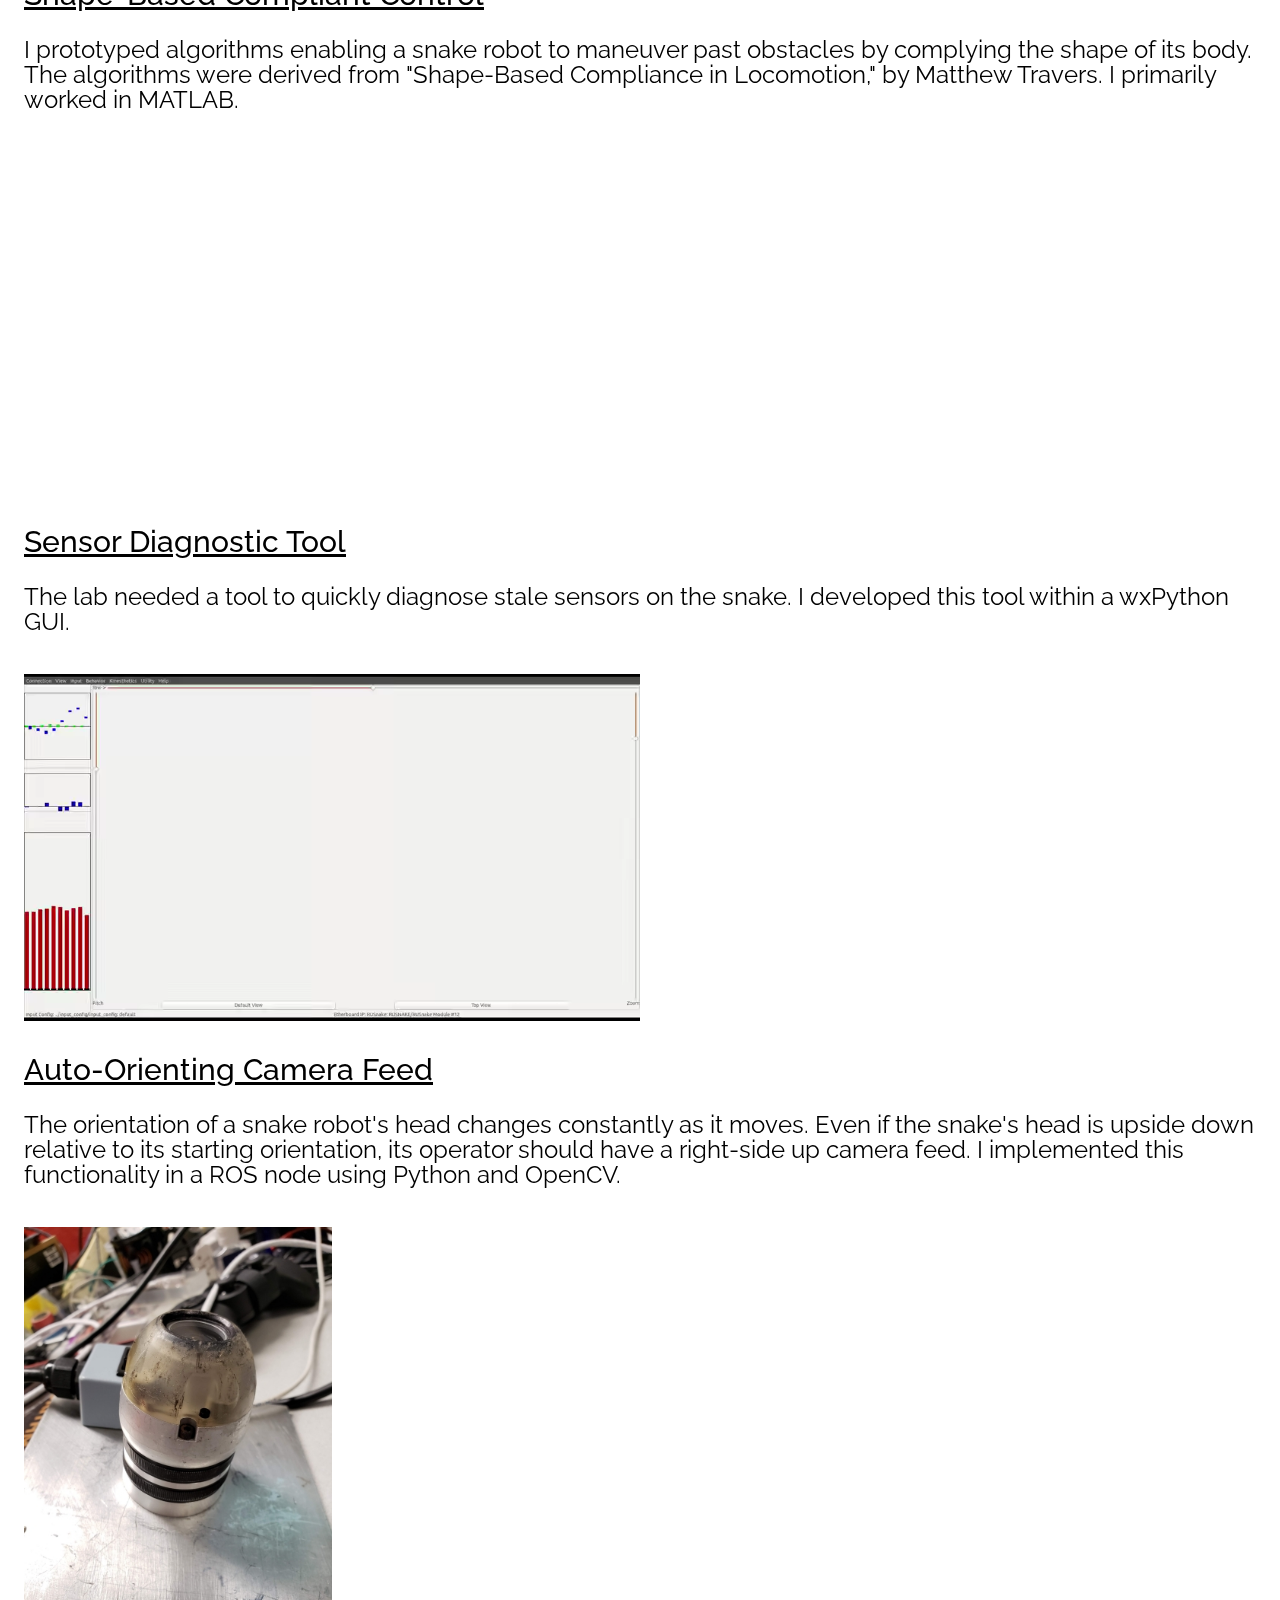
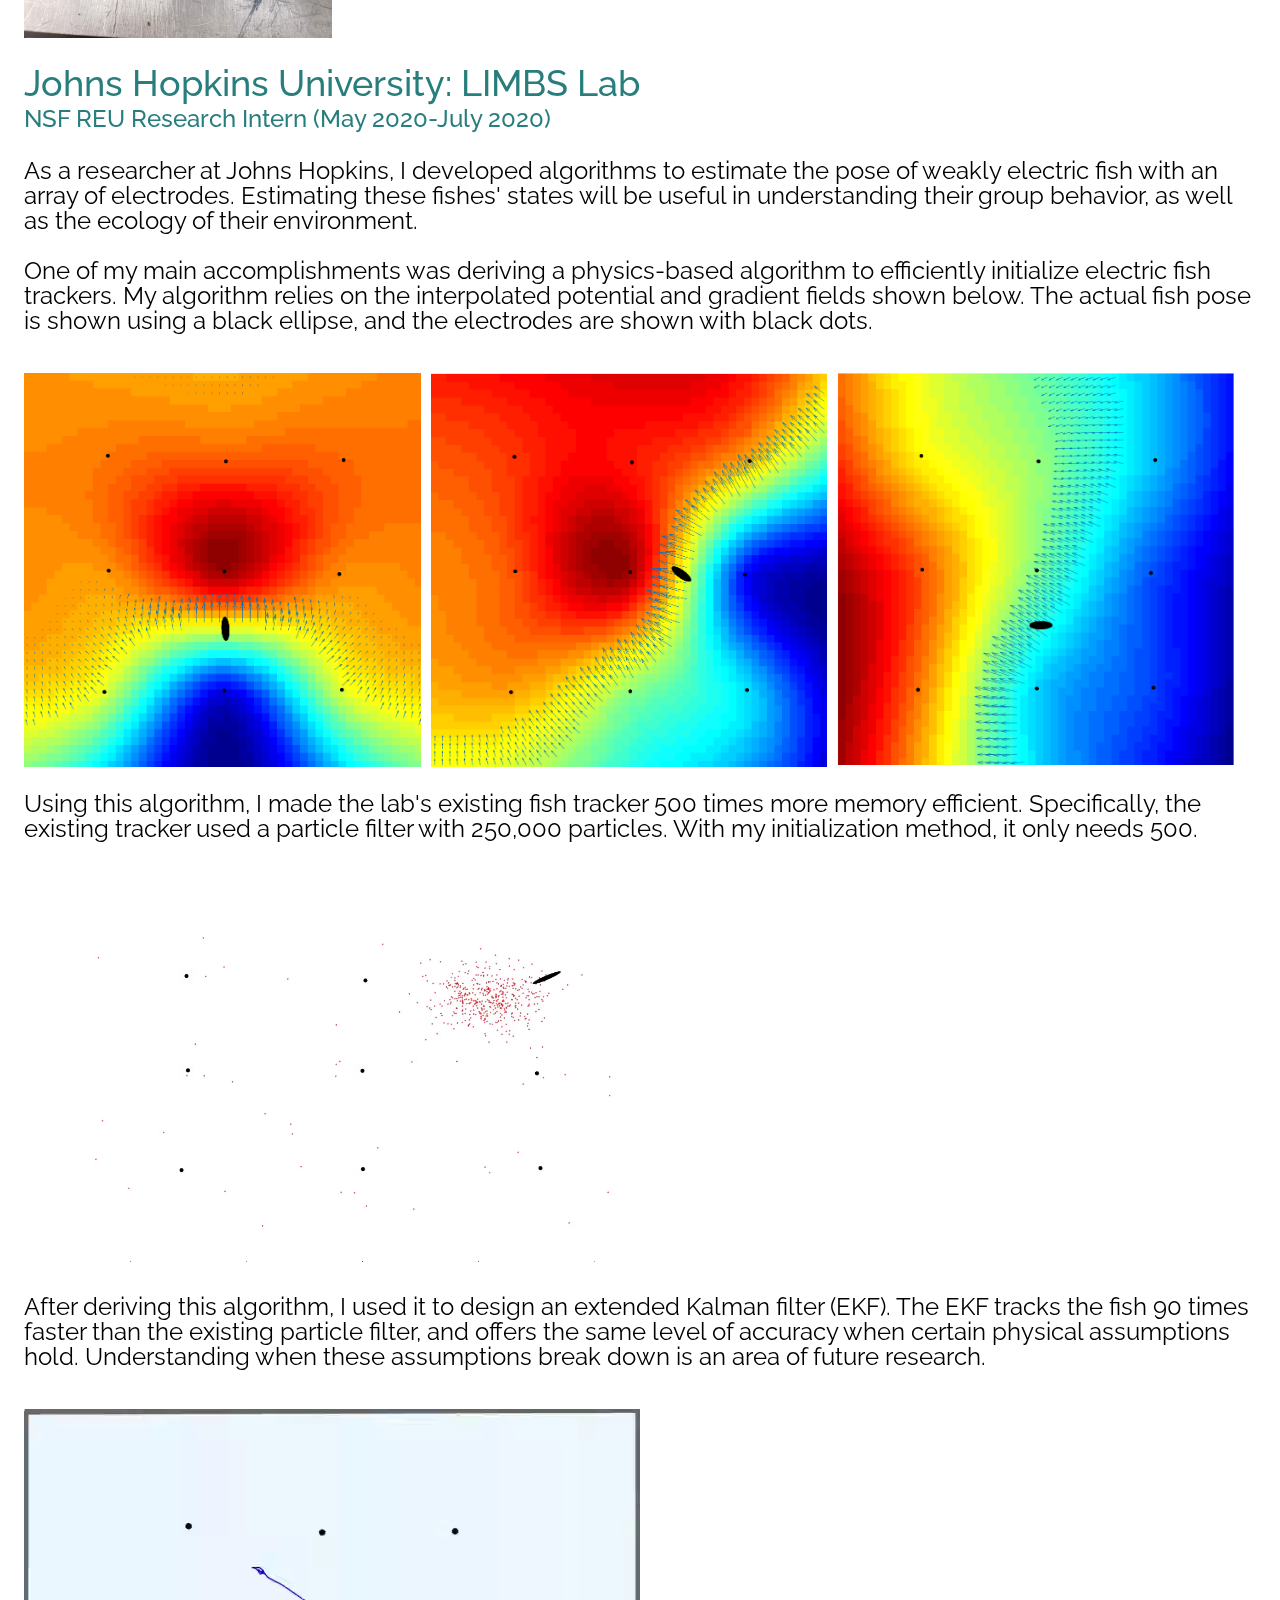
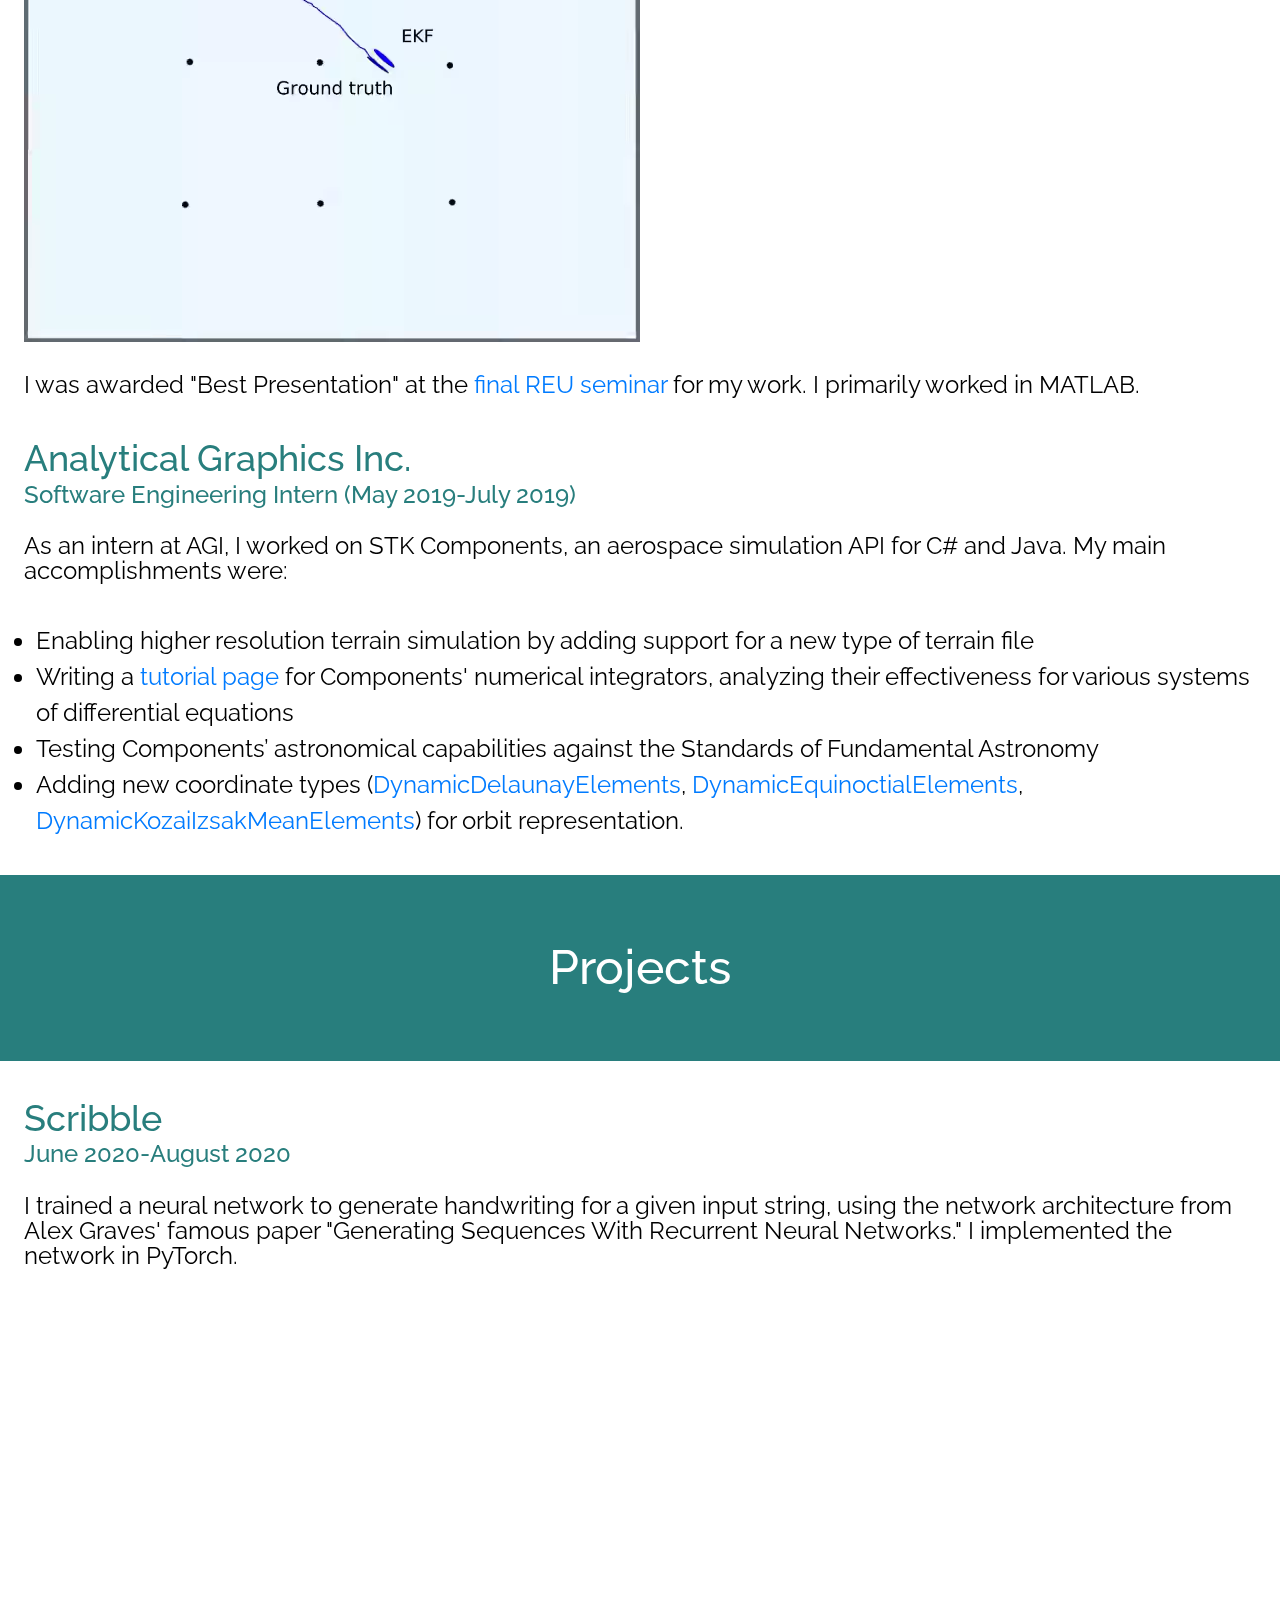
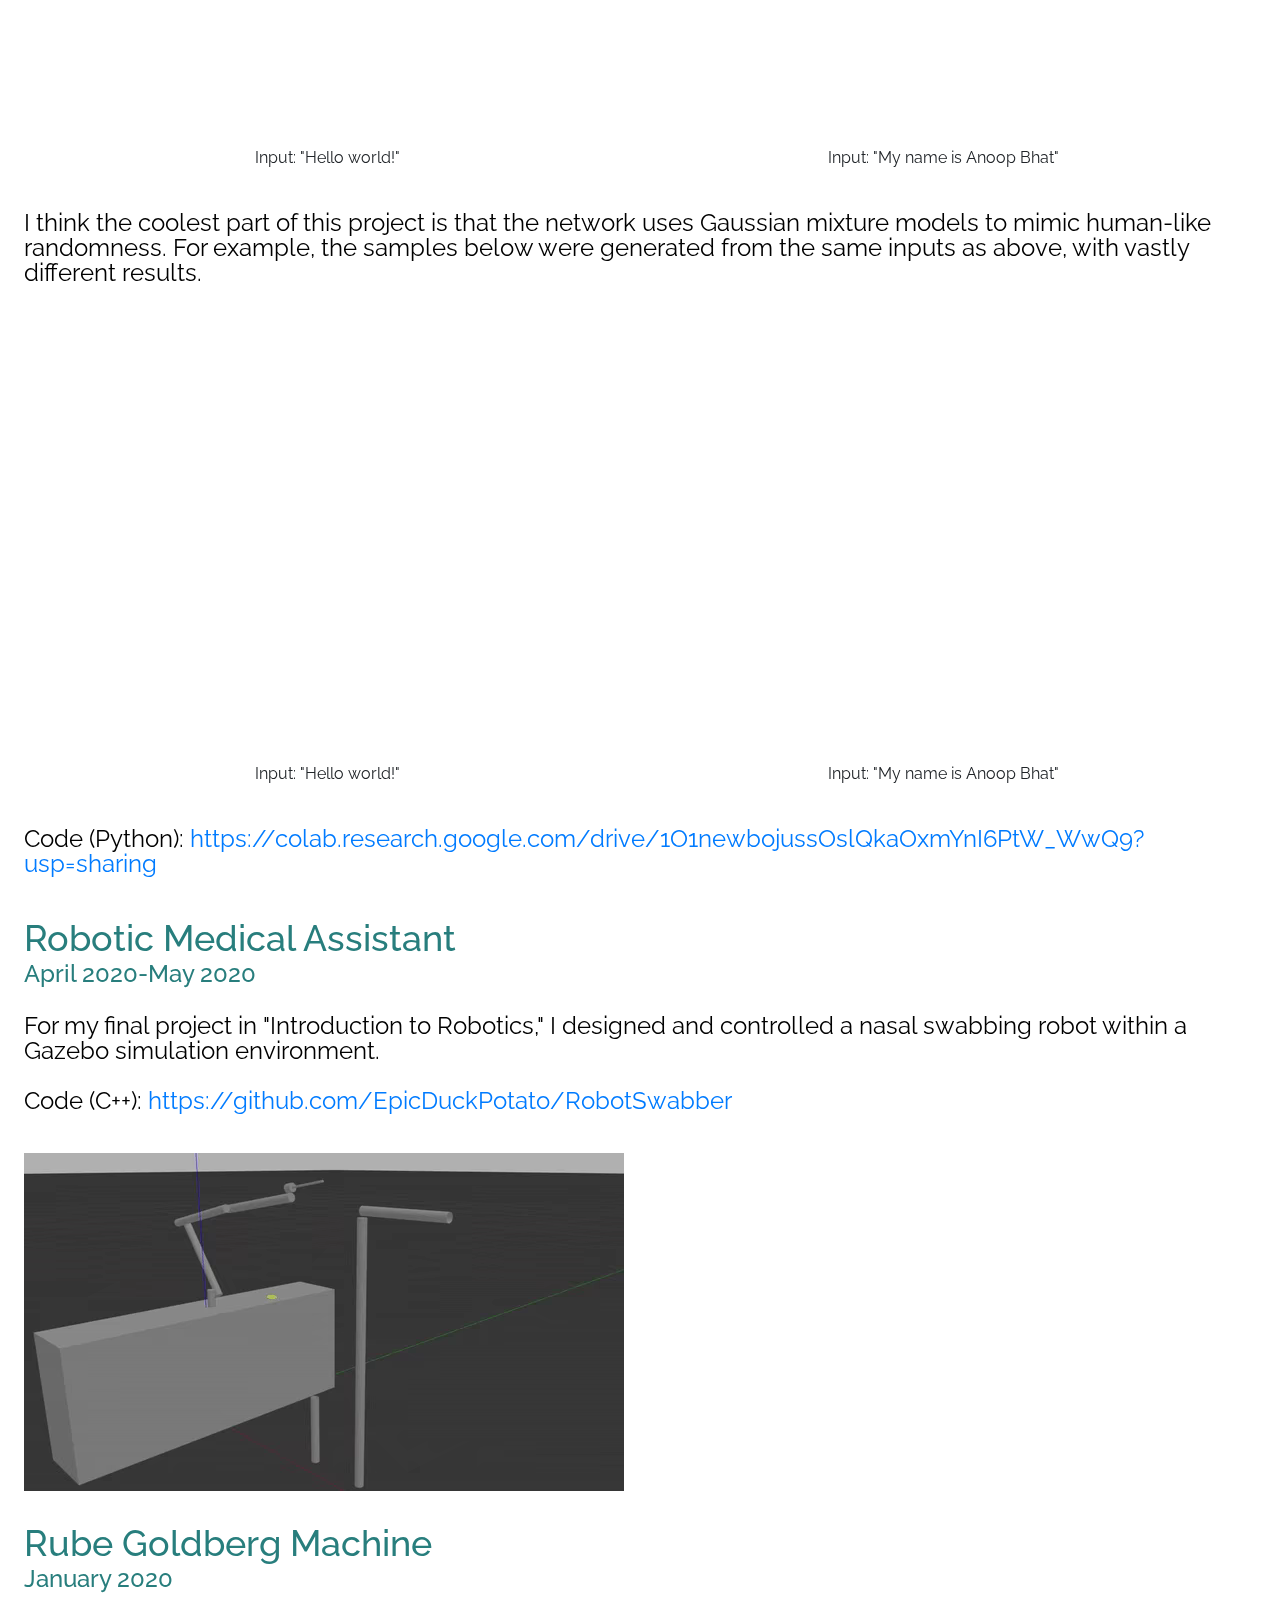
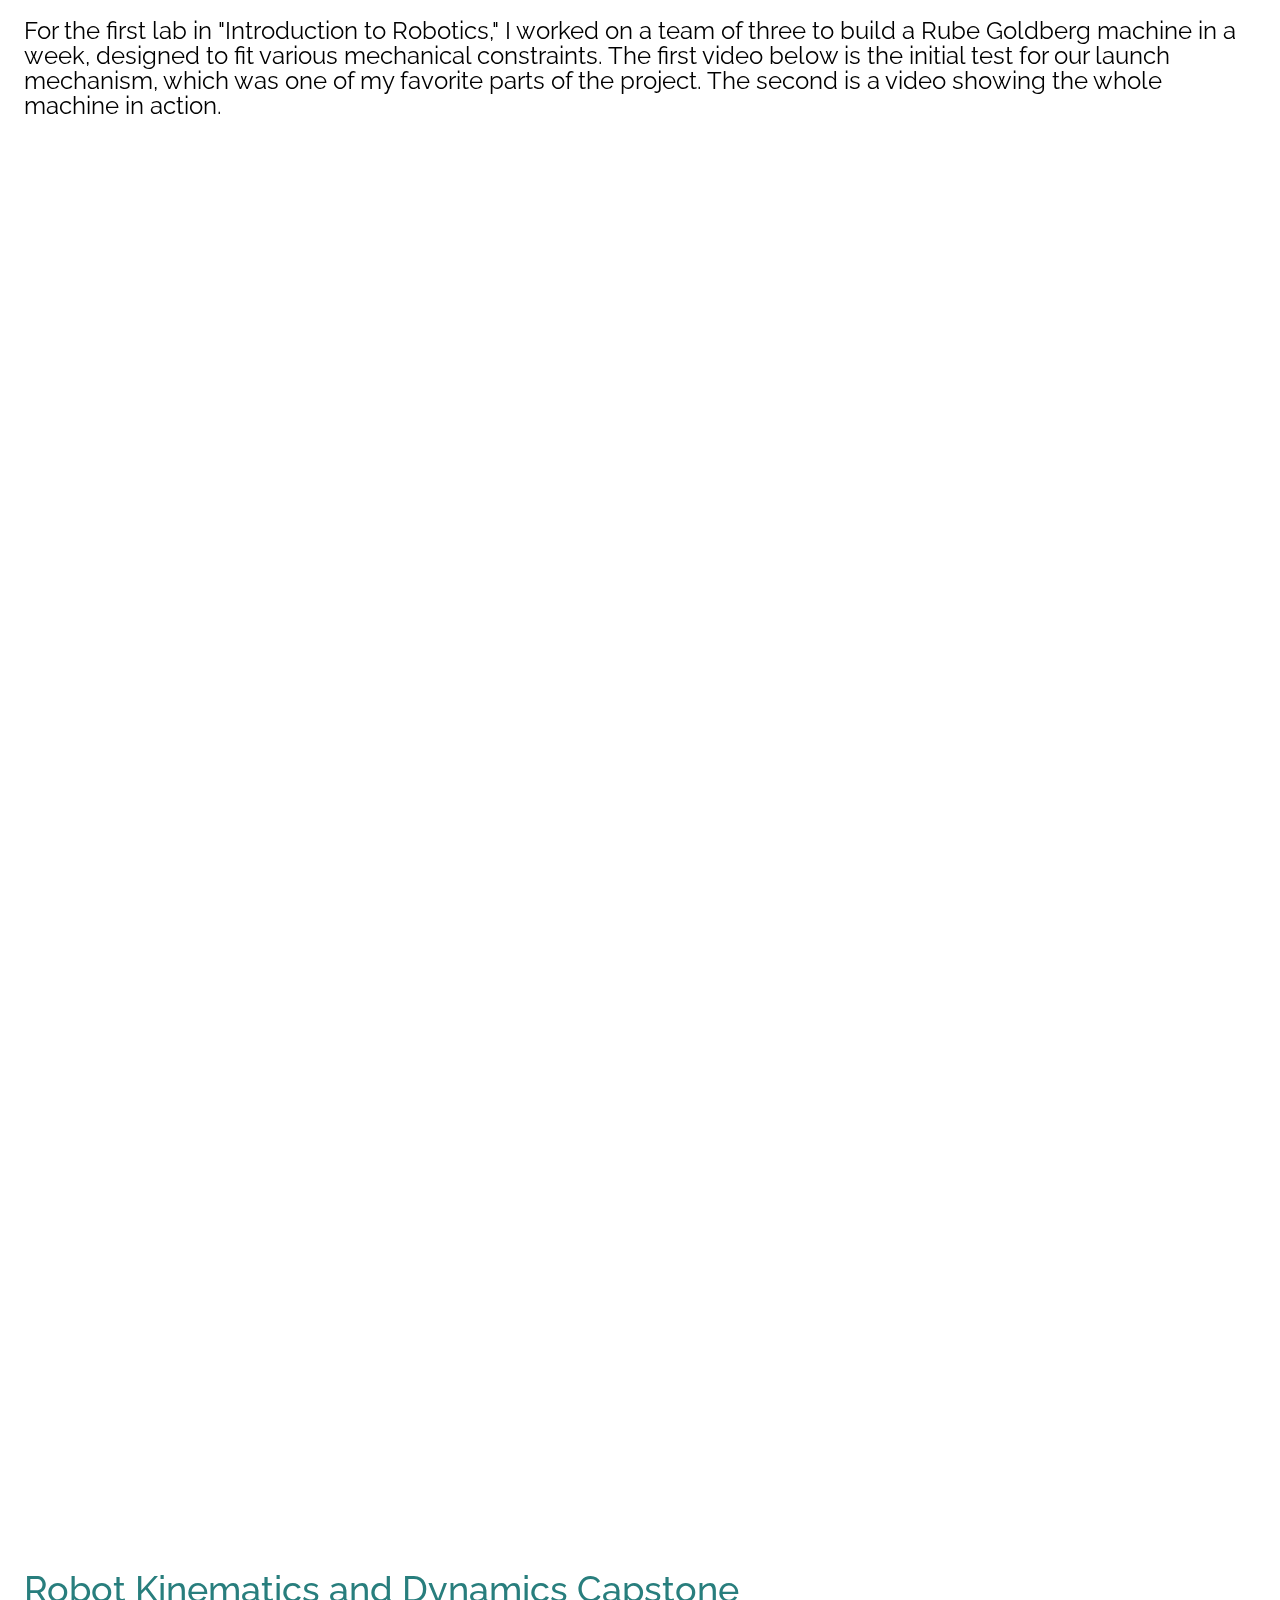
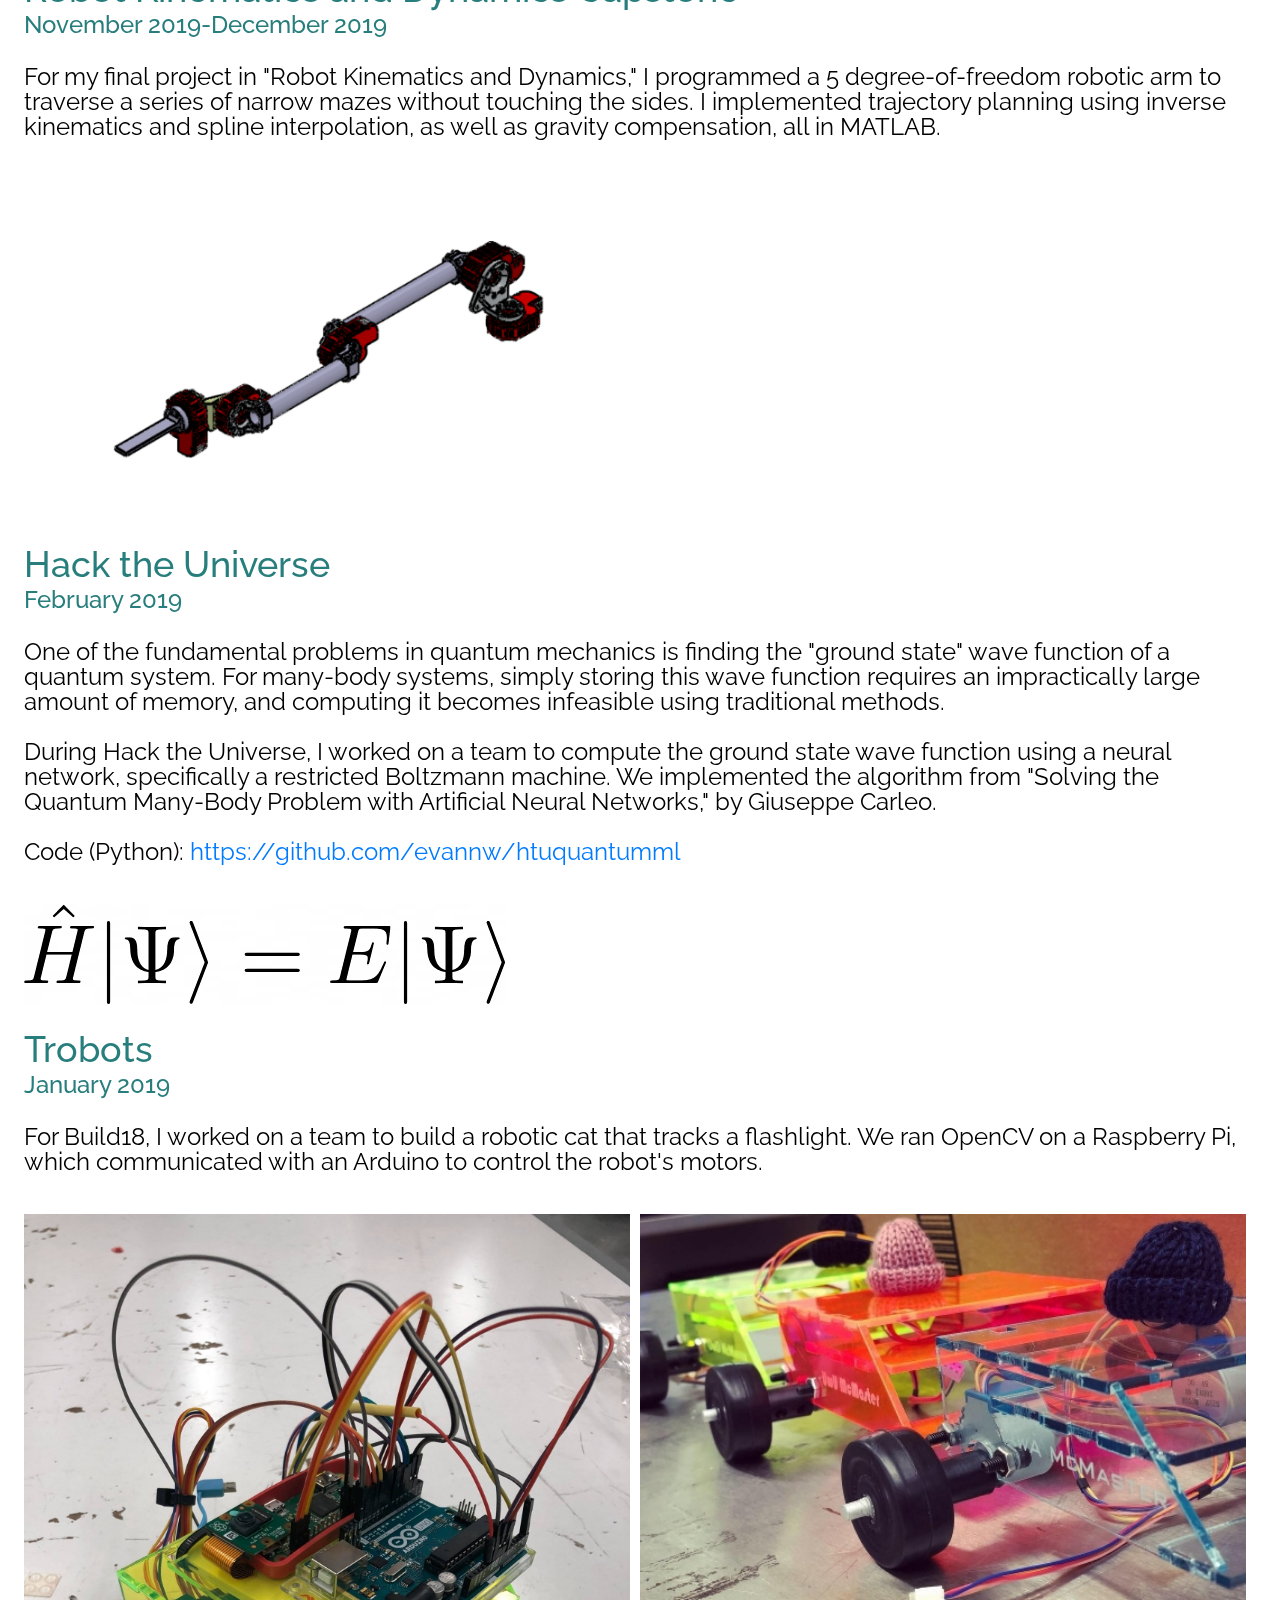
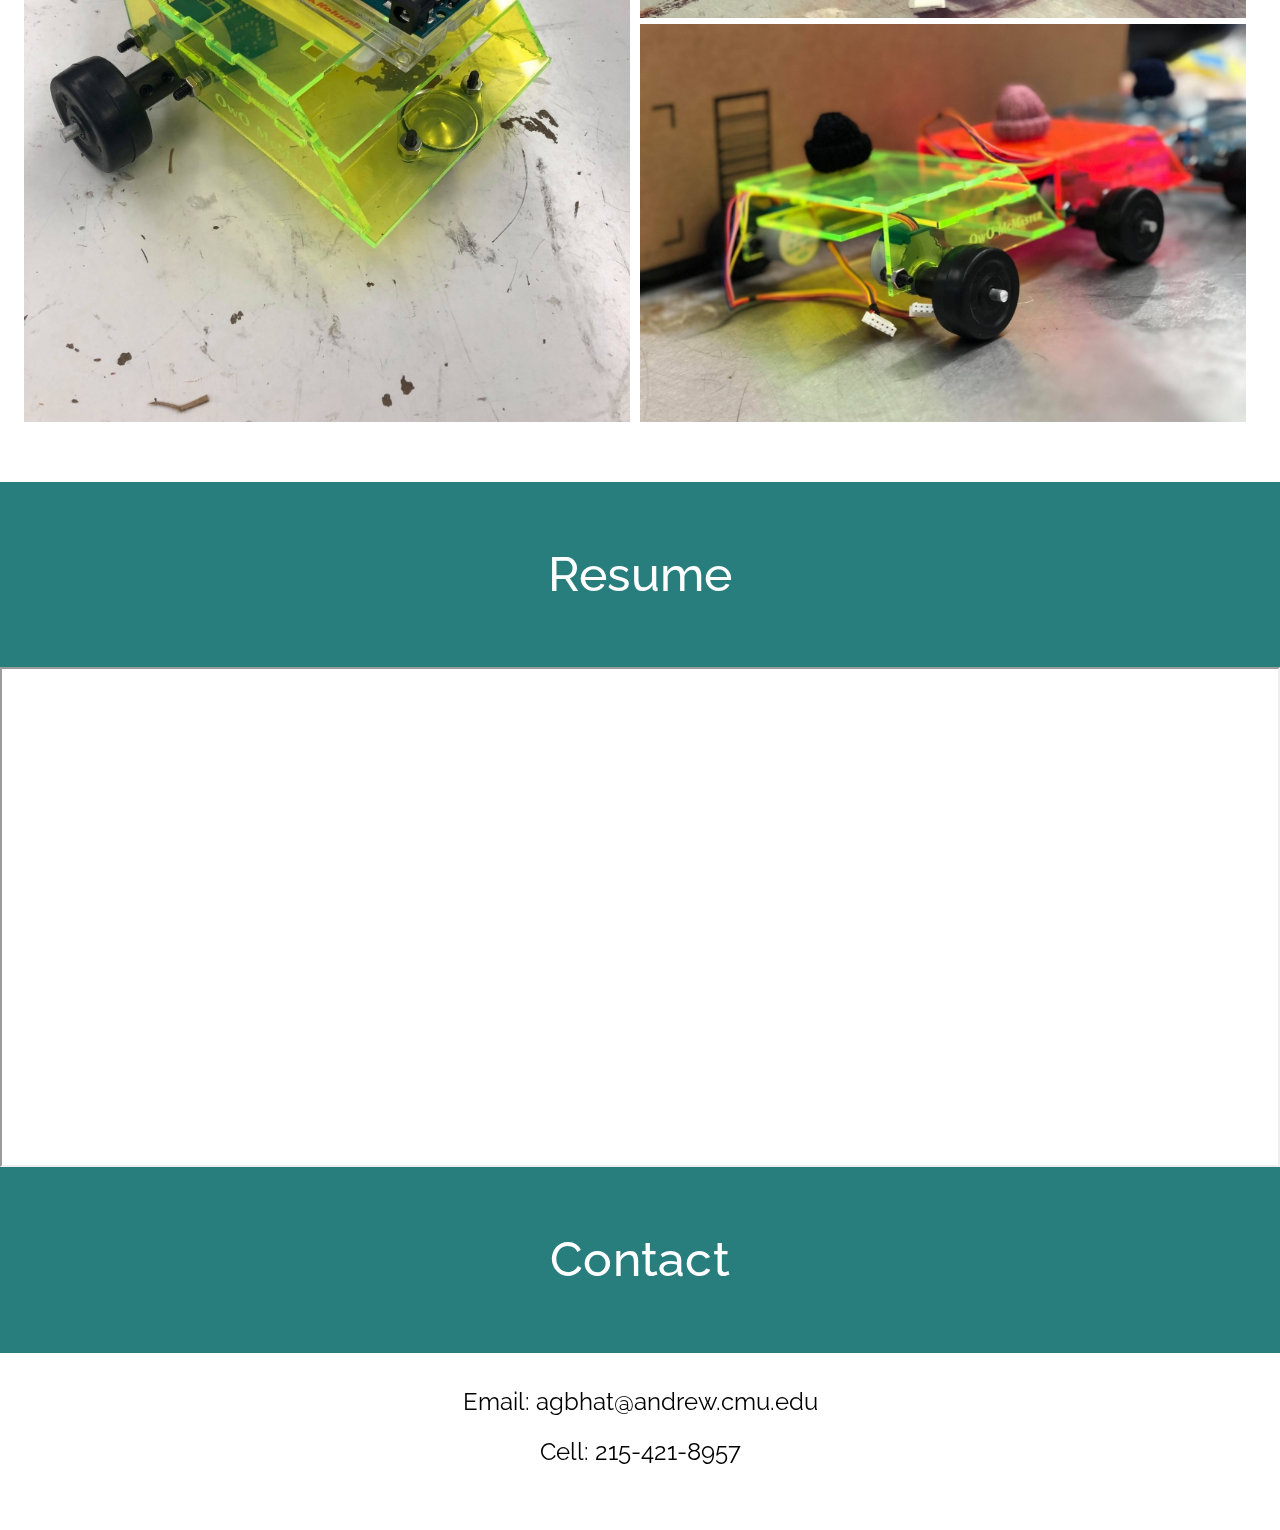
==== commit 8be22bad: "REU link update" ====
--- a/index.html
+++ b/index.html
@@ -171,7 +171,7 @@
             <source src="assets/images/fish_ekf.mp4" type="video/mp4">
           </video></br></br>
           <p>
-            I was awarded "Best Presentation" at the <a href="https://wse.zoom.us/rec/play/6ZUucu-v-G03ToXAtgSDU6cvW9S9K6-s0Hcd-_cPn0e8UXgGZFOiNeEbauUnJOy_C3p-Py72nm1nFhGi?startTime=1596200357000&_x_zm_rtaid=XtT_lu14RtKNrVmg-Bcnlg.1596234340255.7ea05ba9d1c634e205433cfec51a2310&_x_zm_rhtaid=215">final REU seminar</a> for my work. I primarily worked in MATLAB.
+            I was awarded "Best Presentation" at the <a href="https://youtu.be/0hrNgS6m1nE">final REU seminar</a> for my work. I primarily worked in MATLAB.
           </p></br>
 
           <h2>Analytical Graphics Inc.
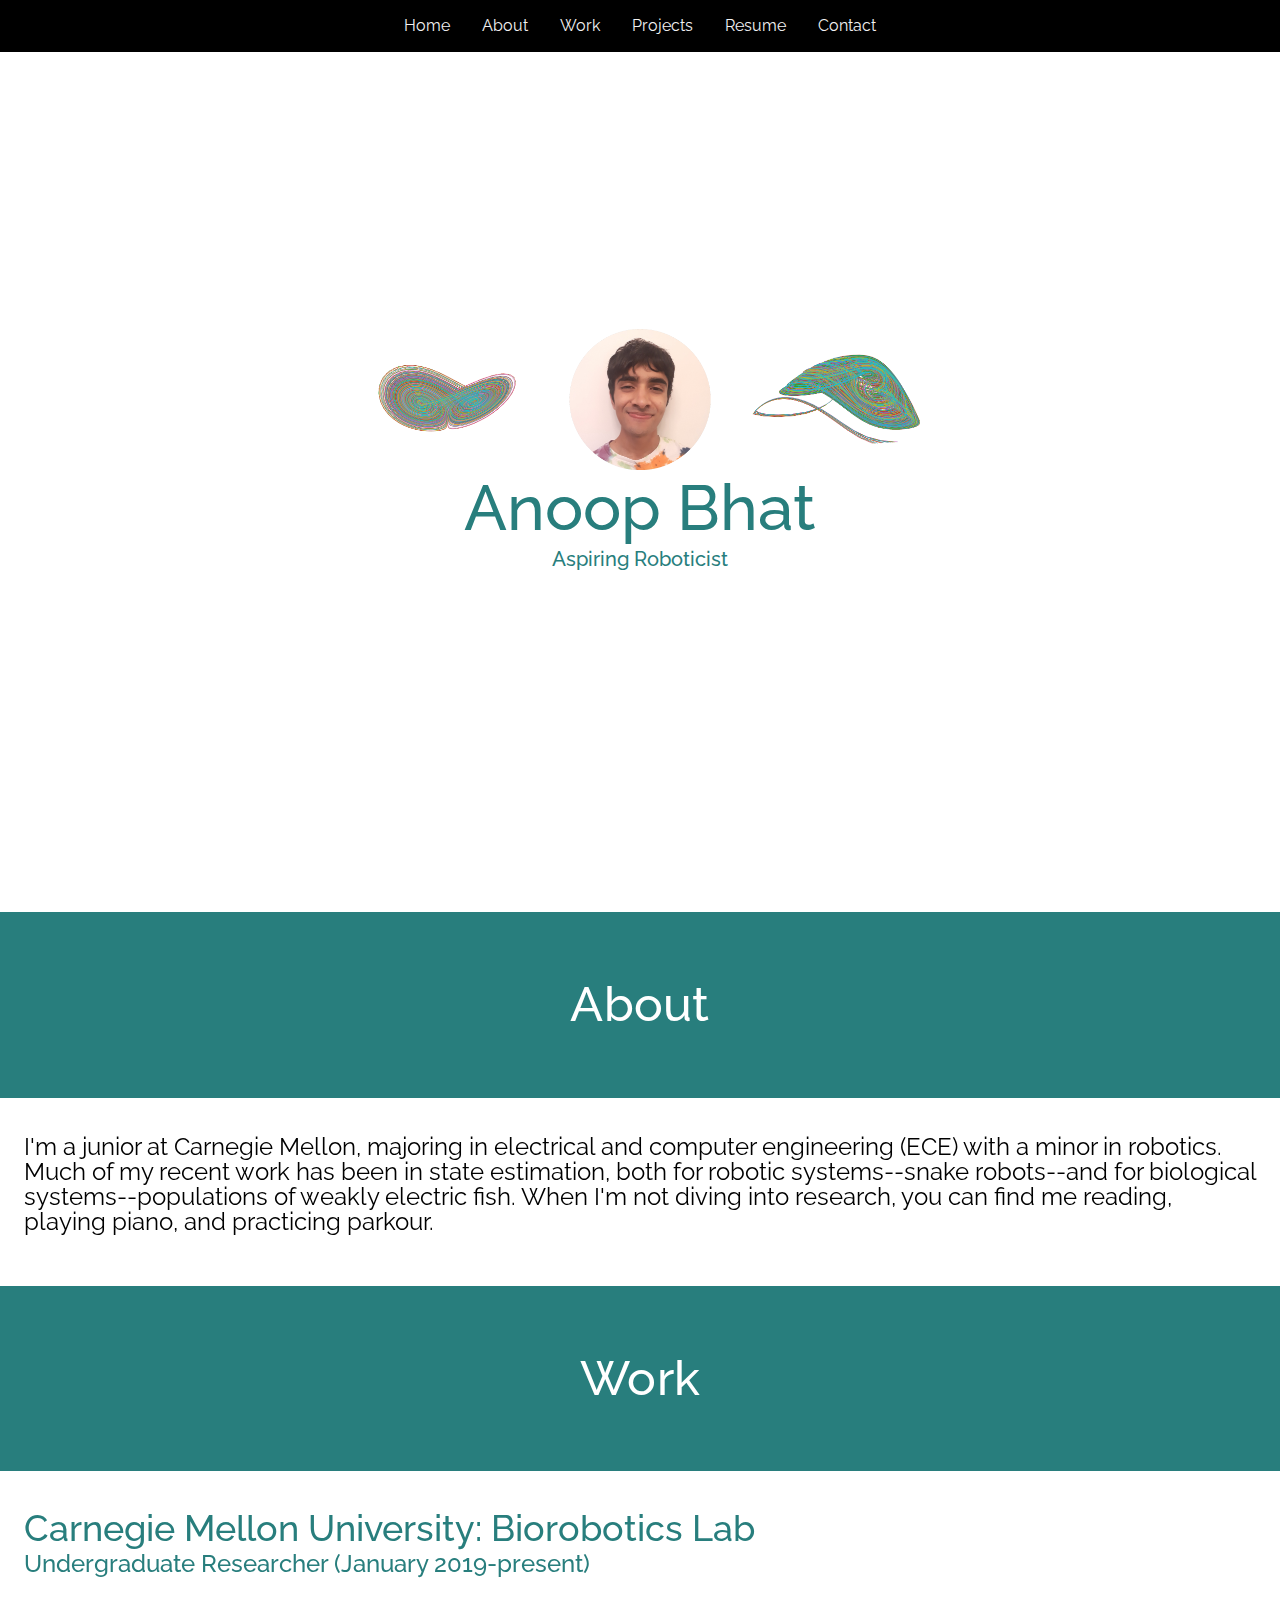
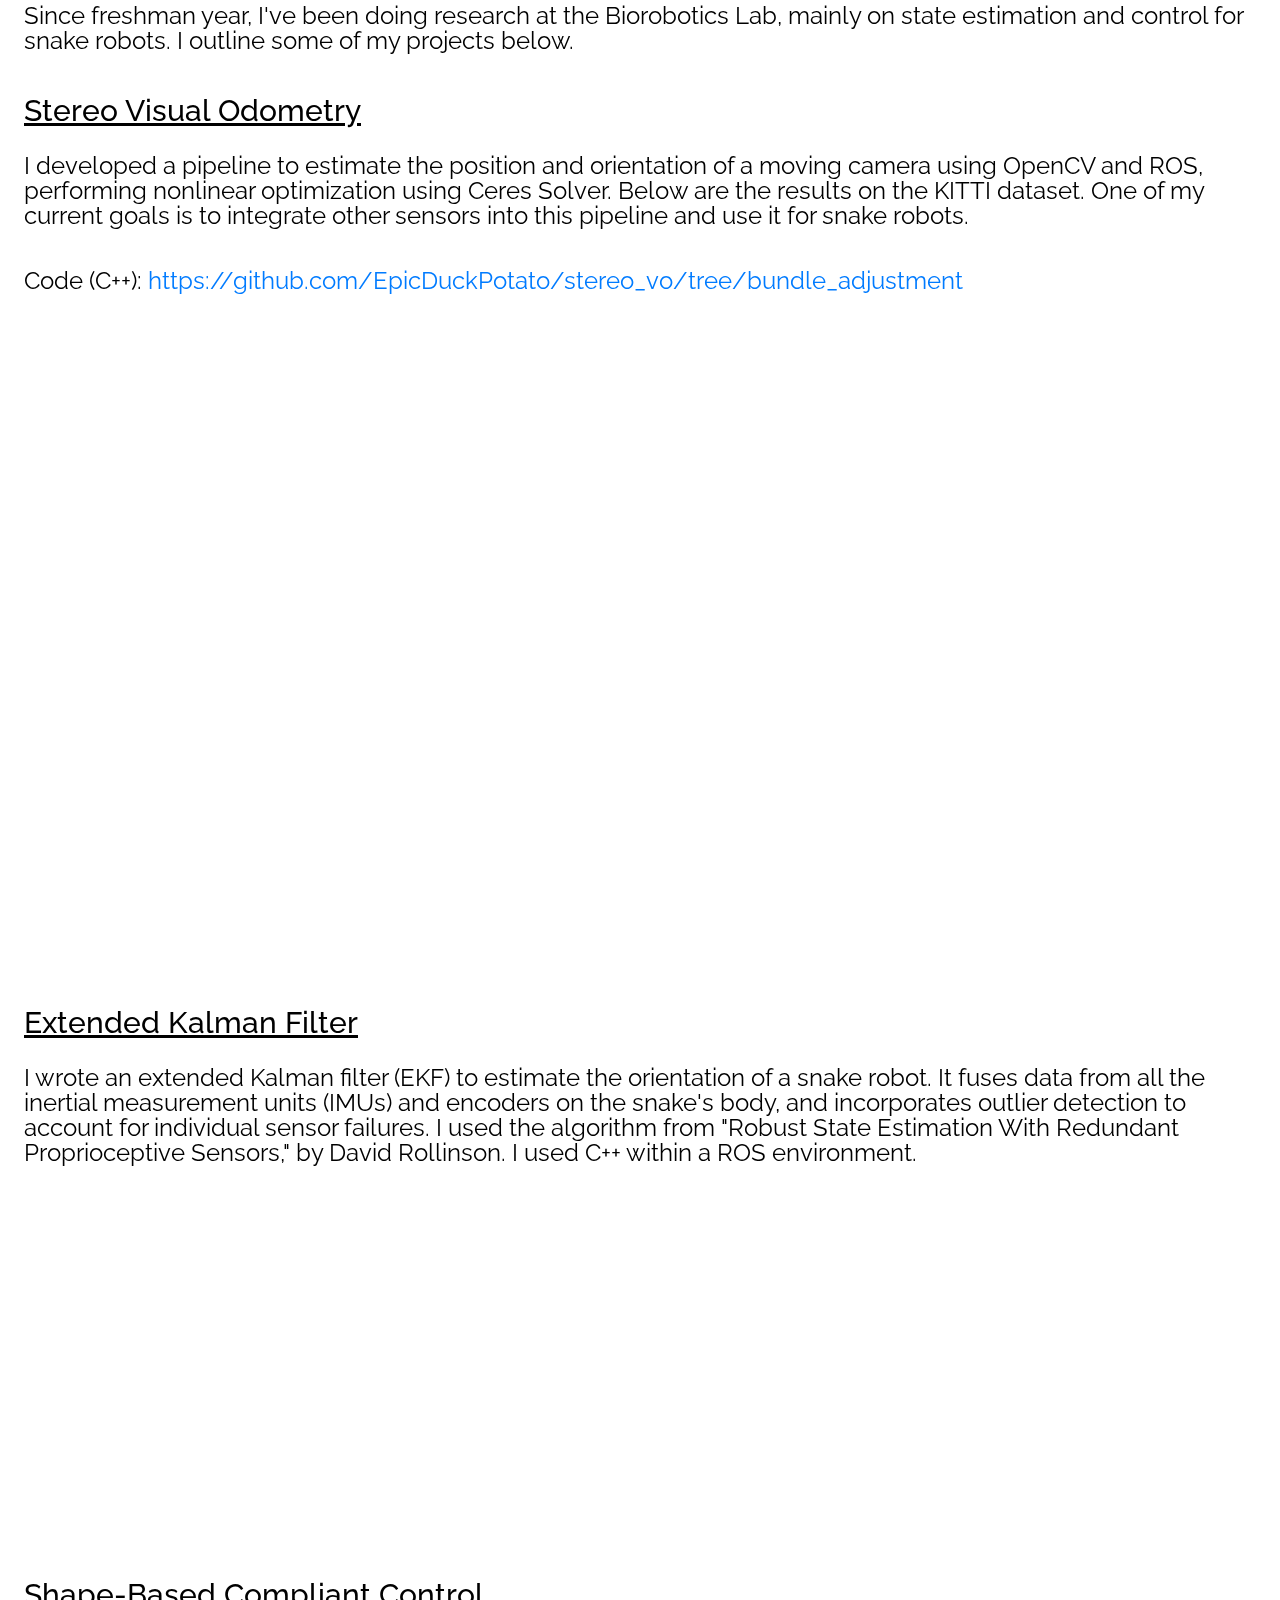
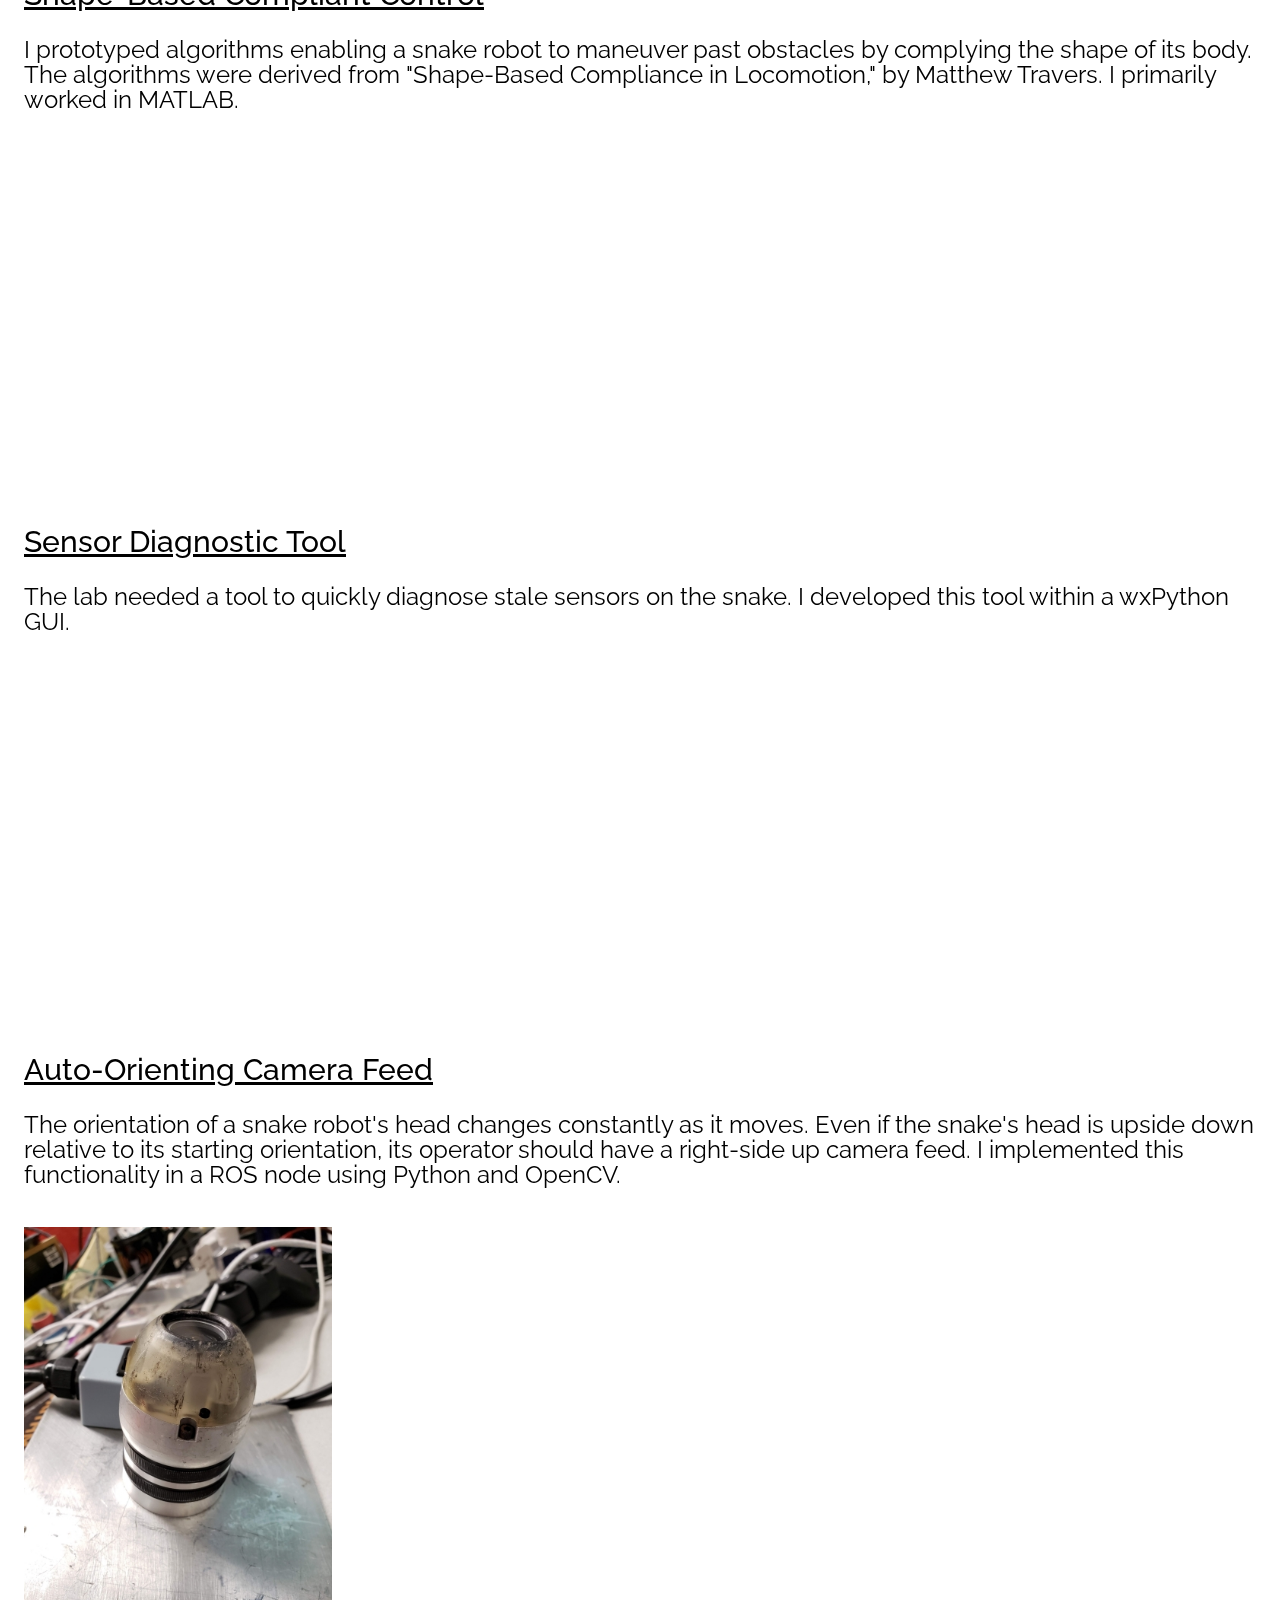
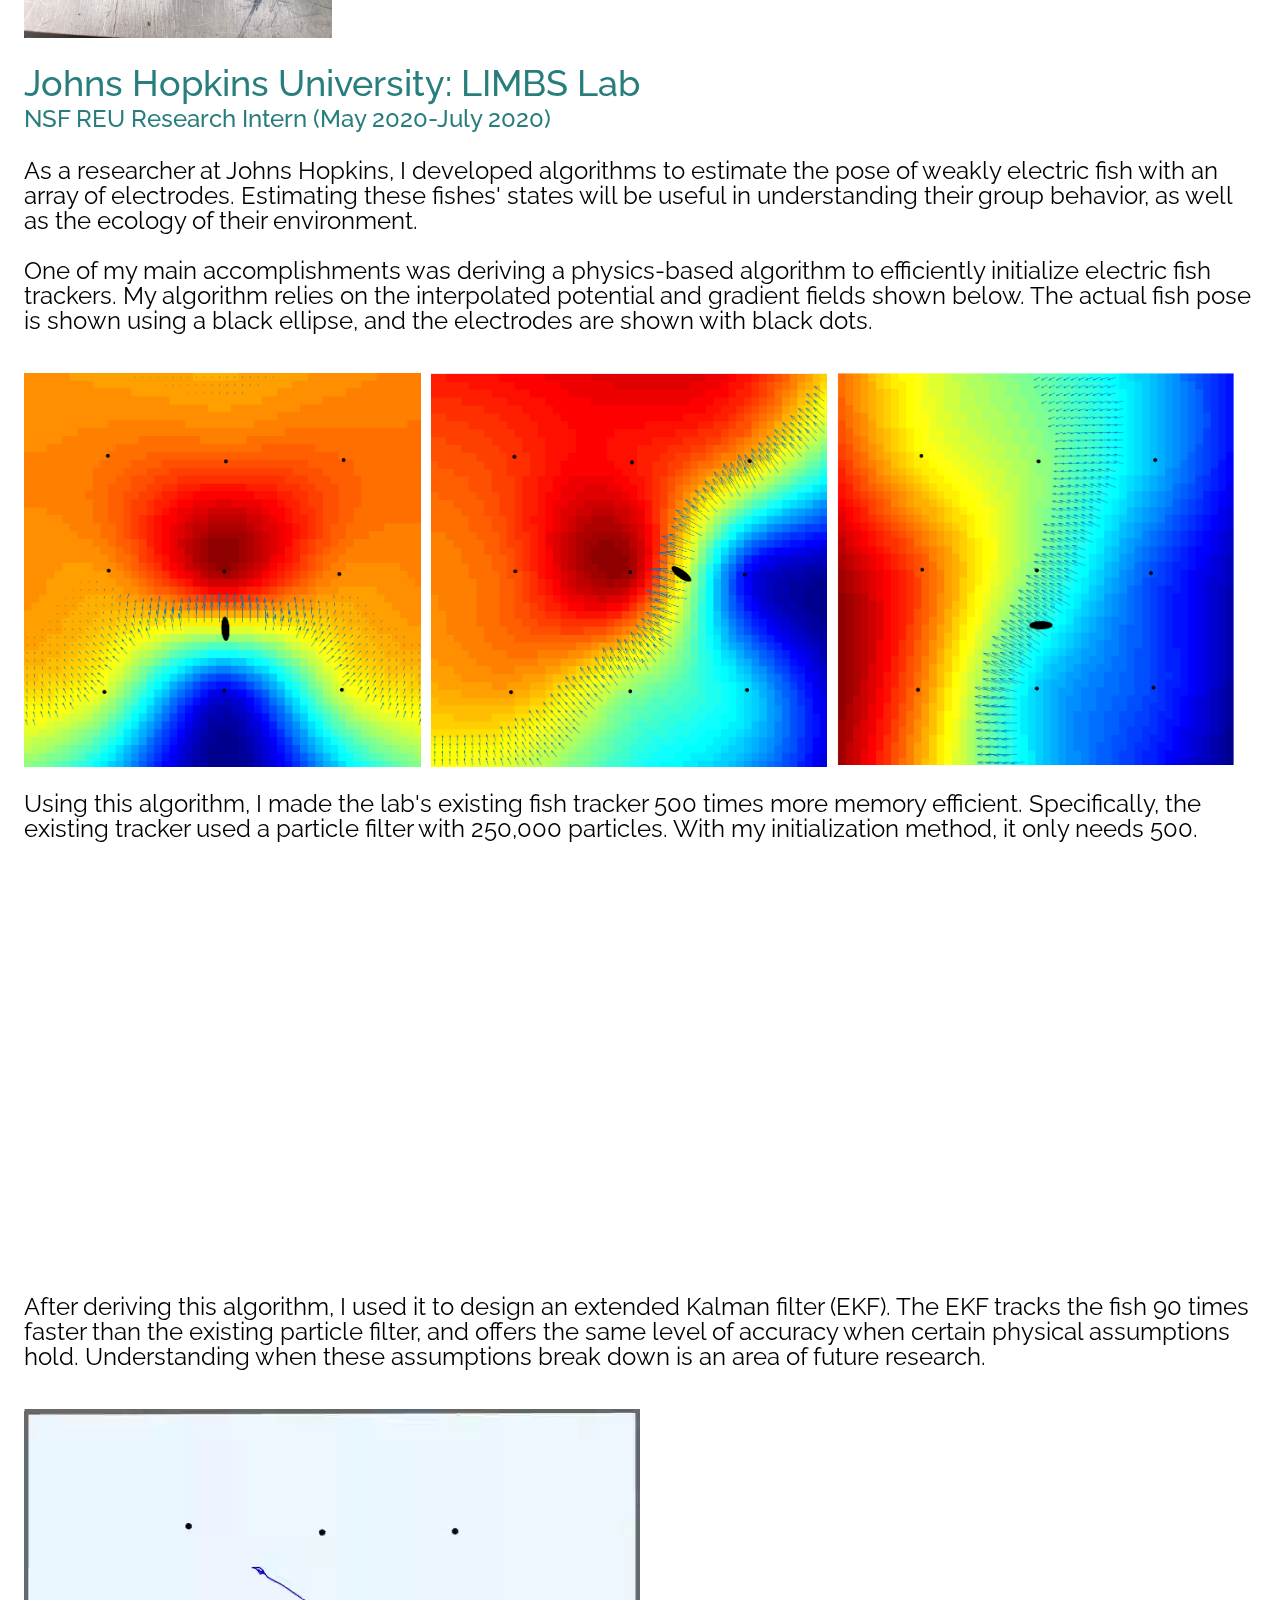
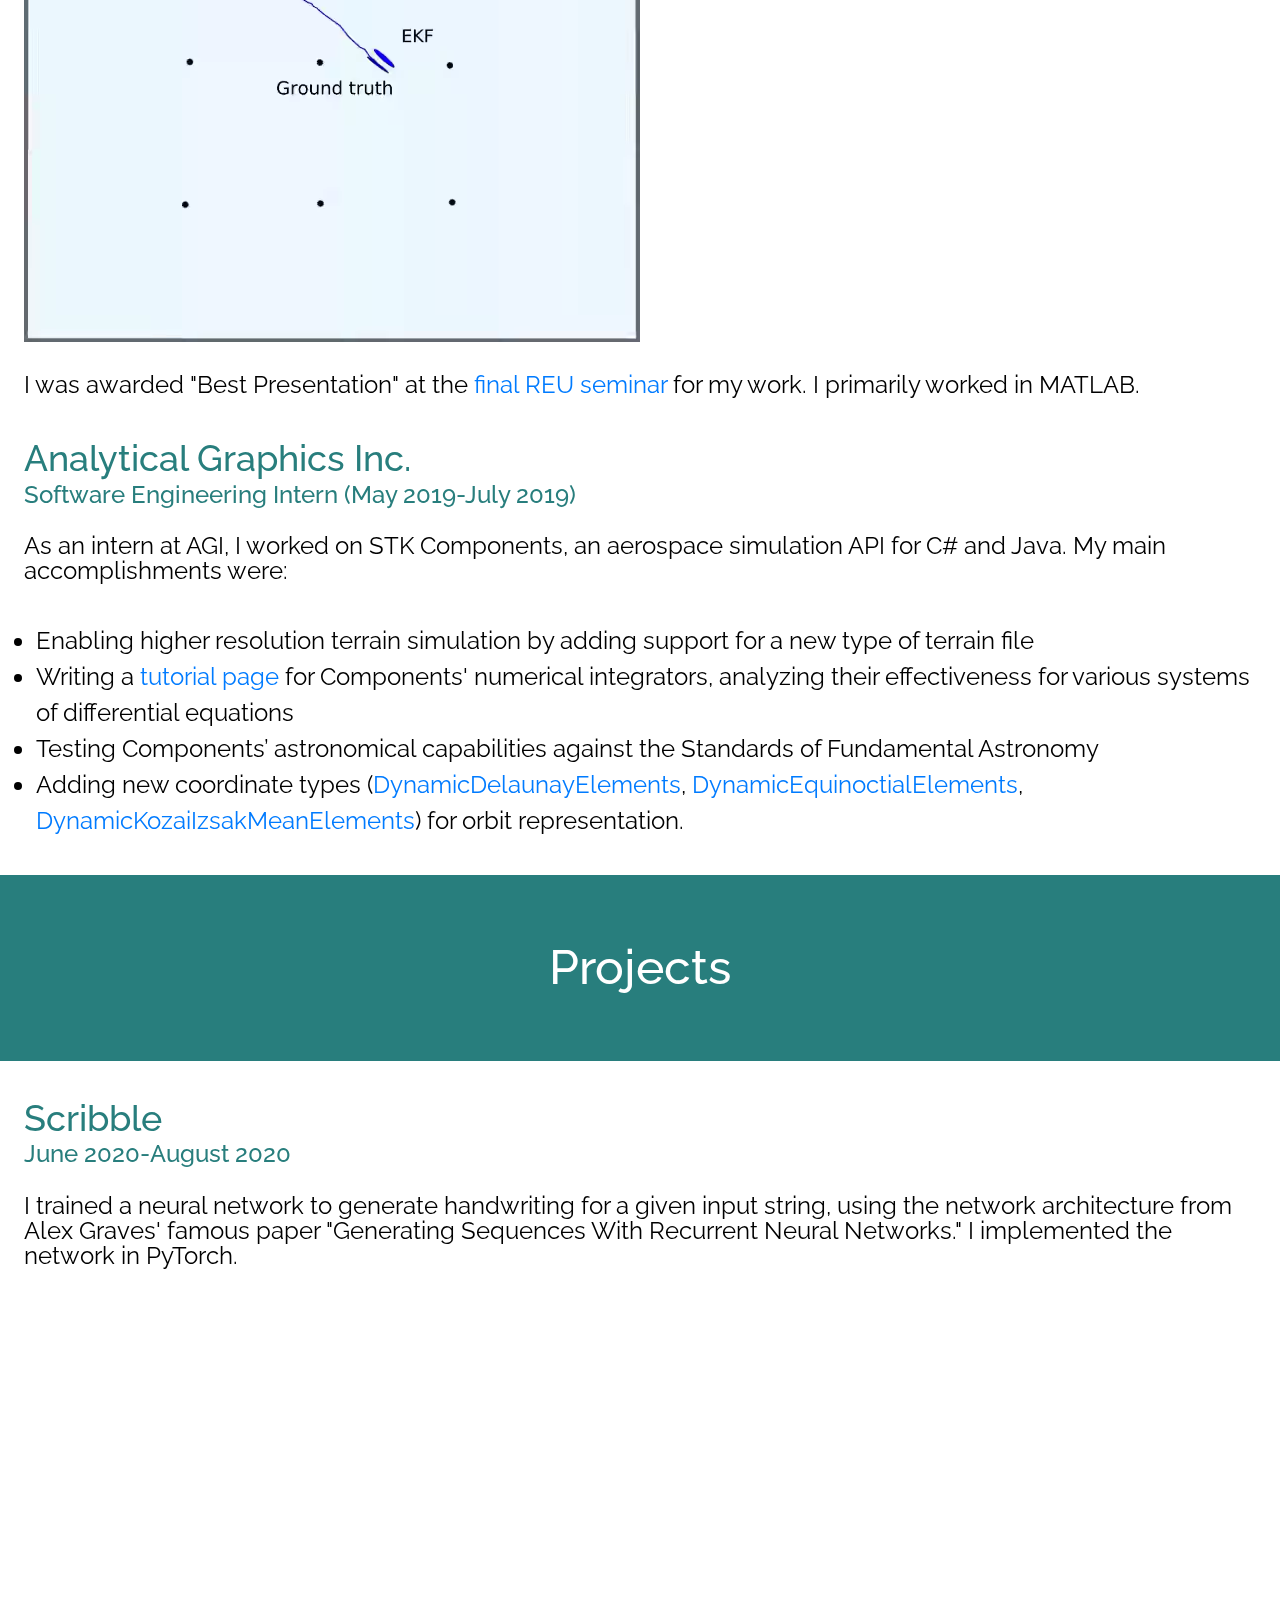
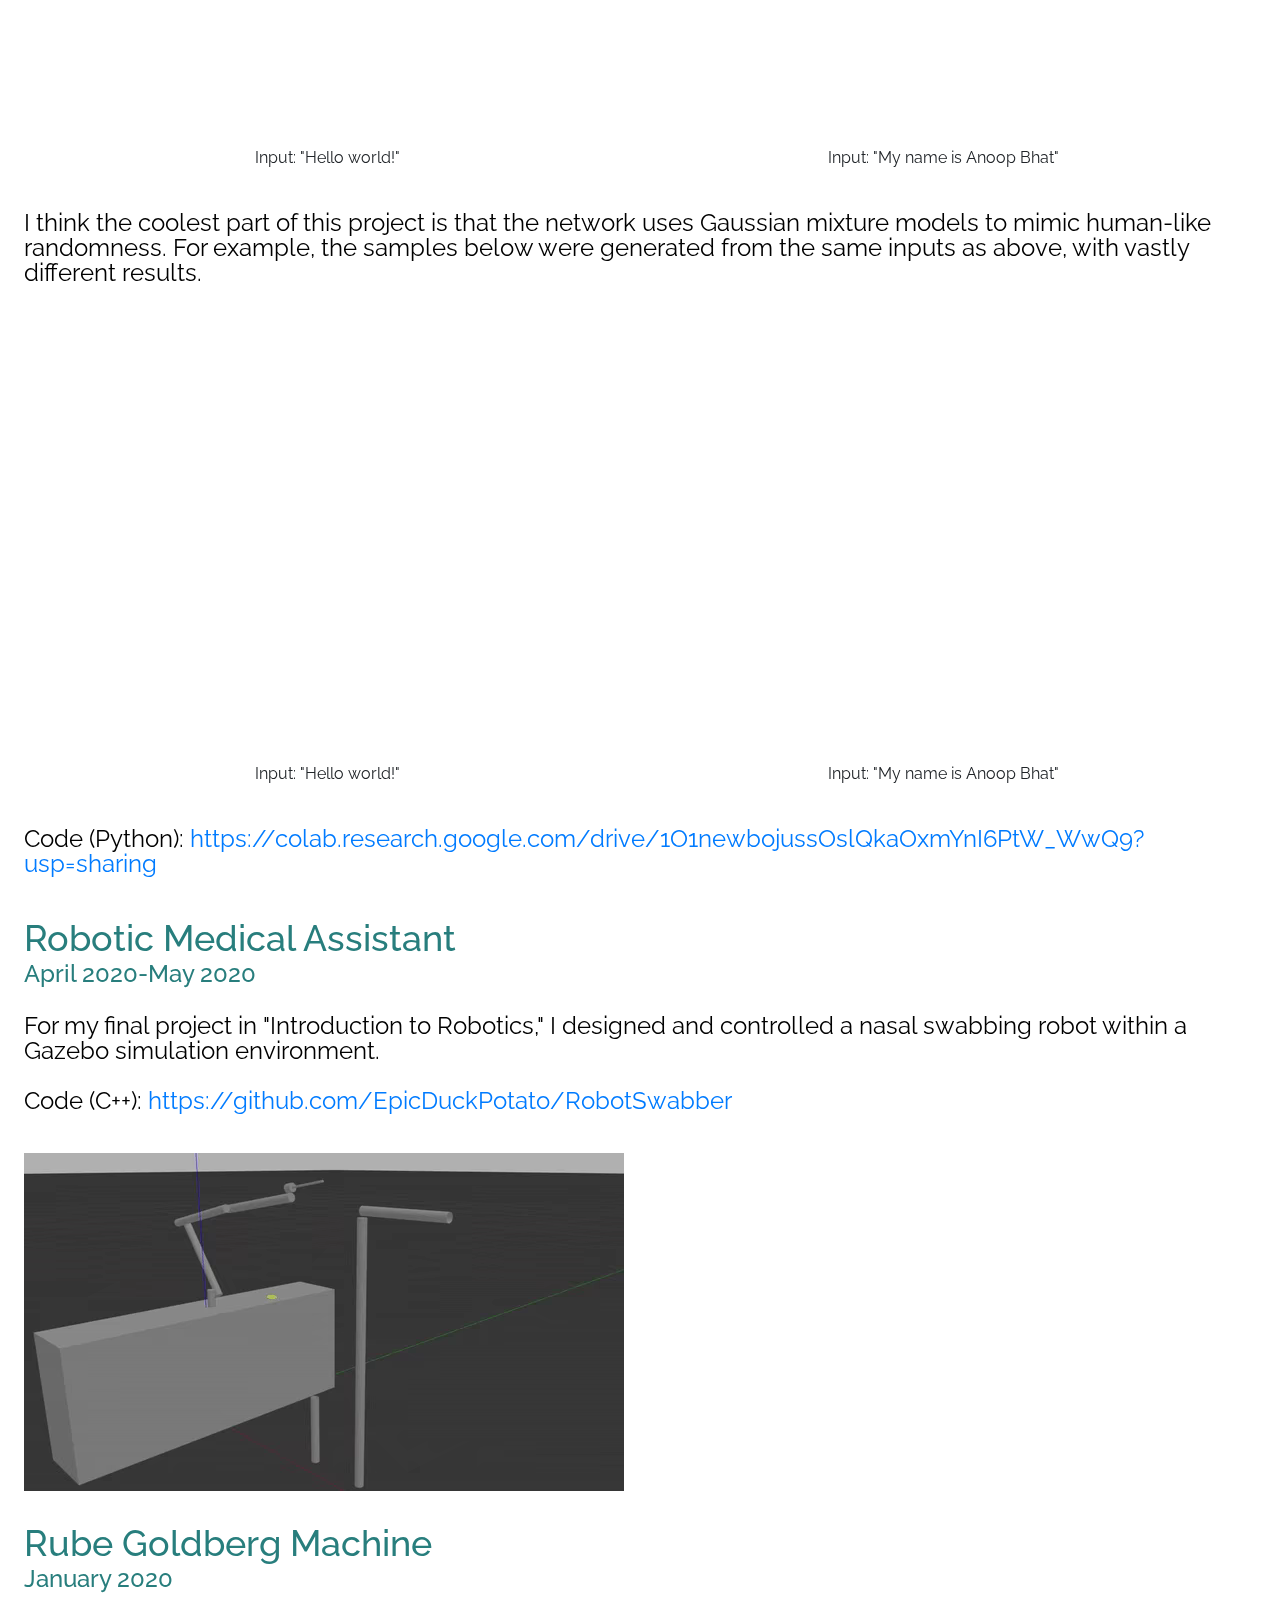
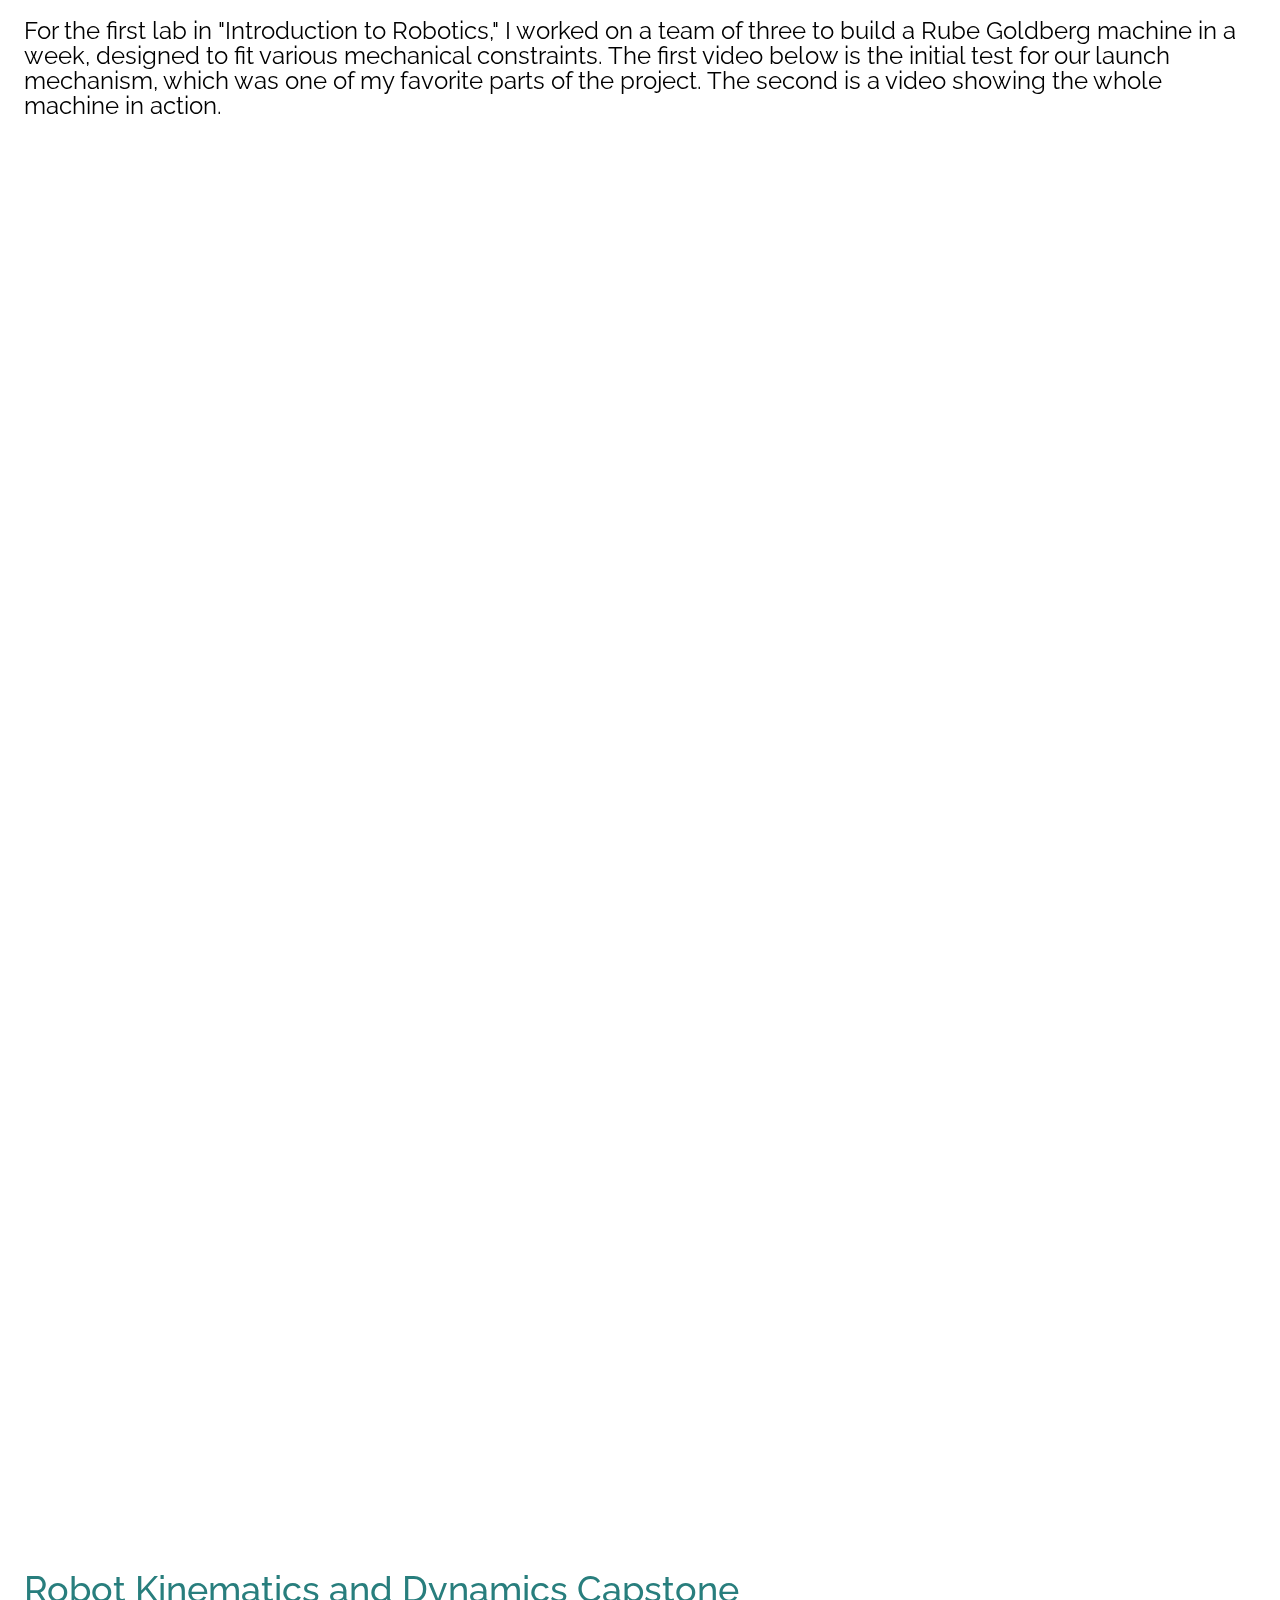
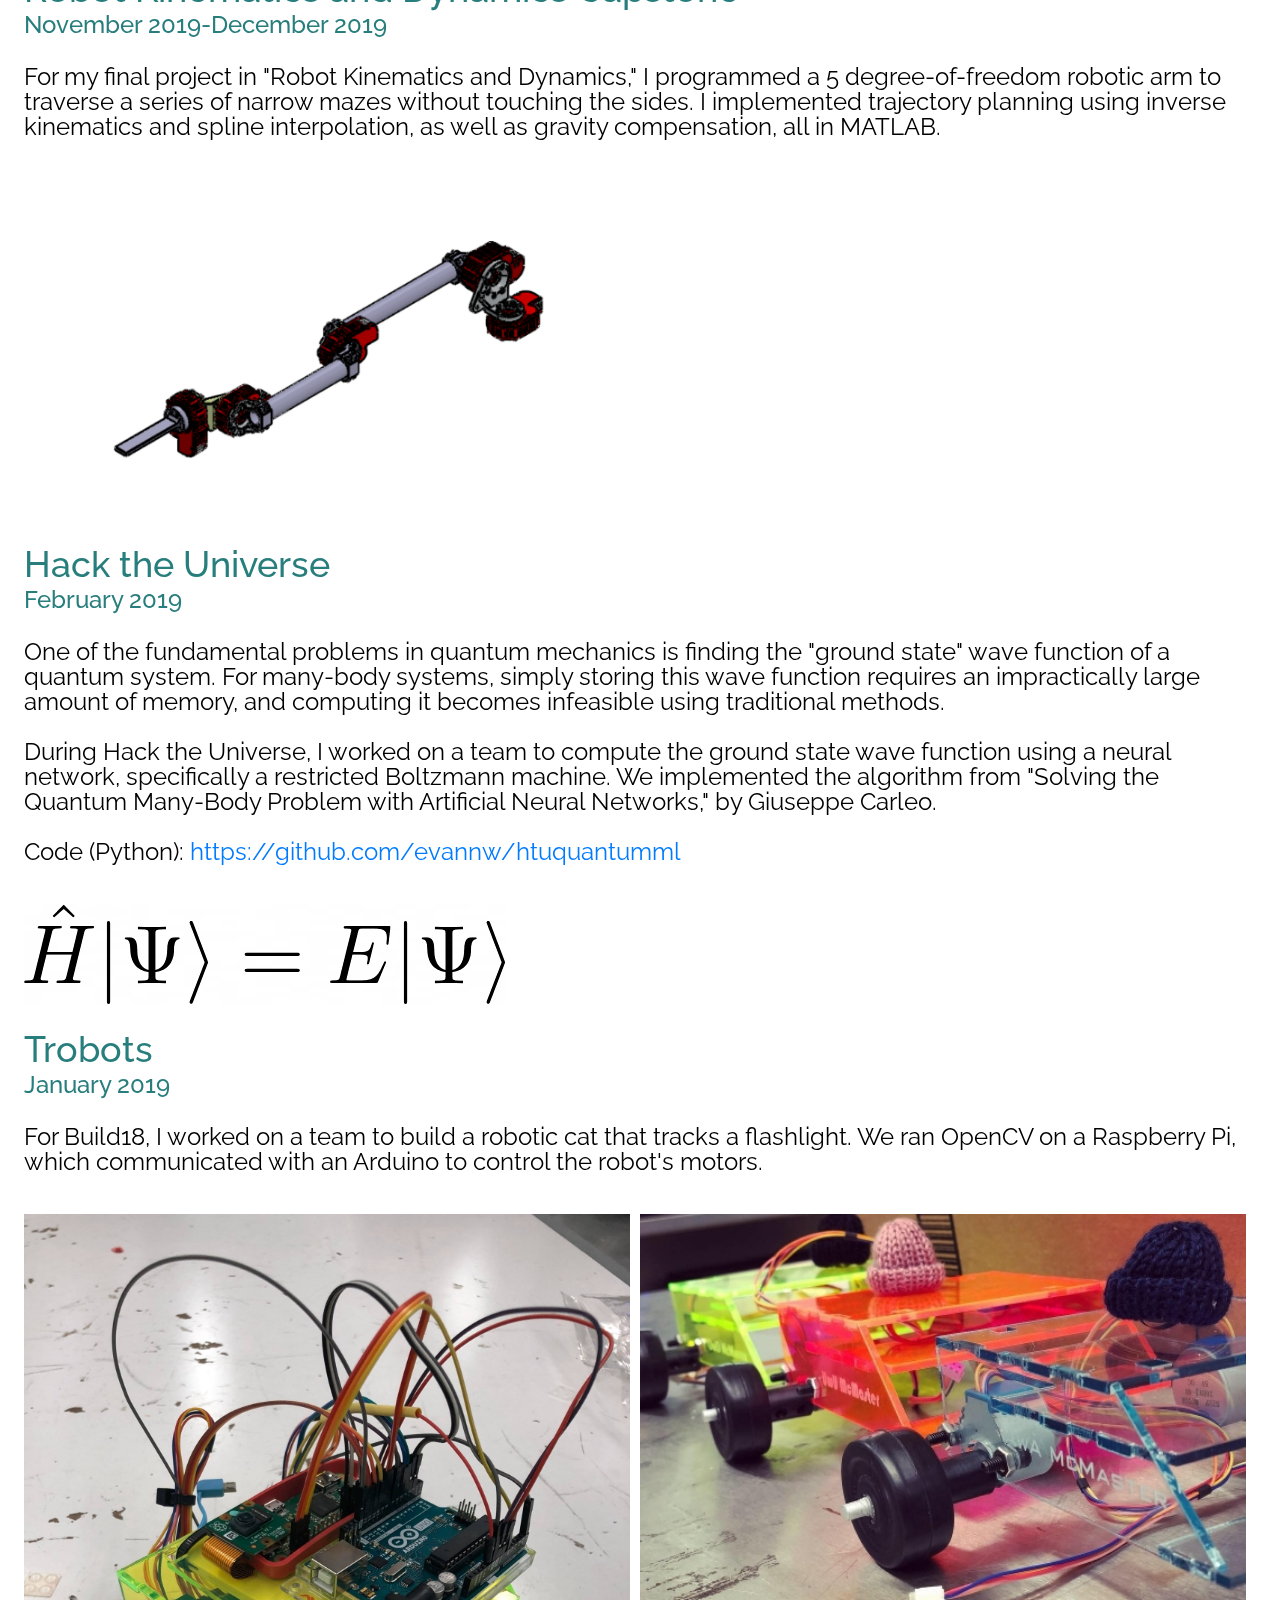
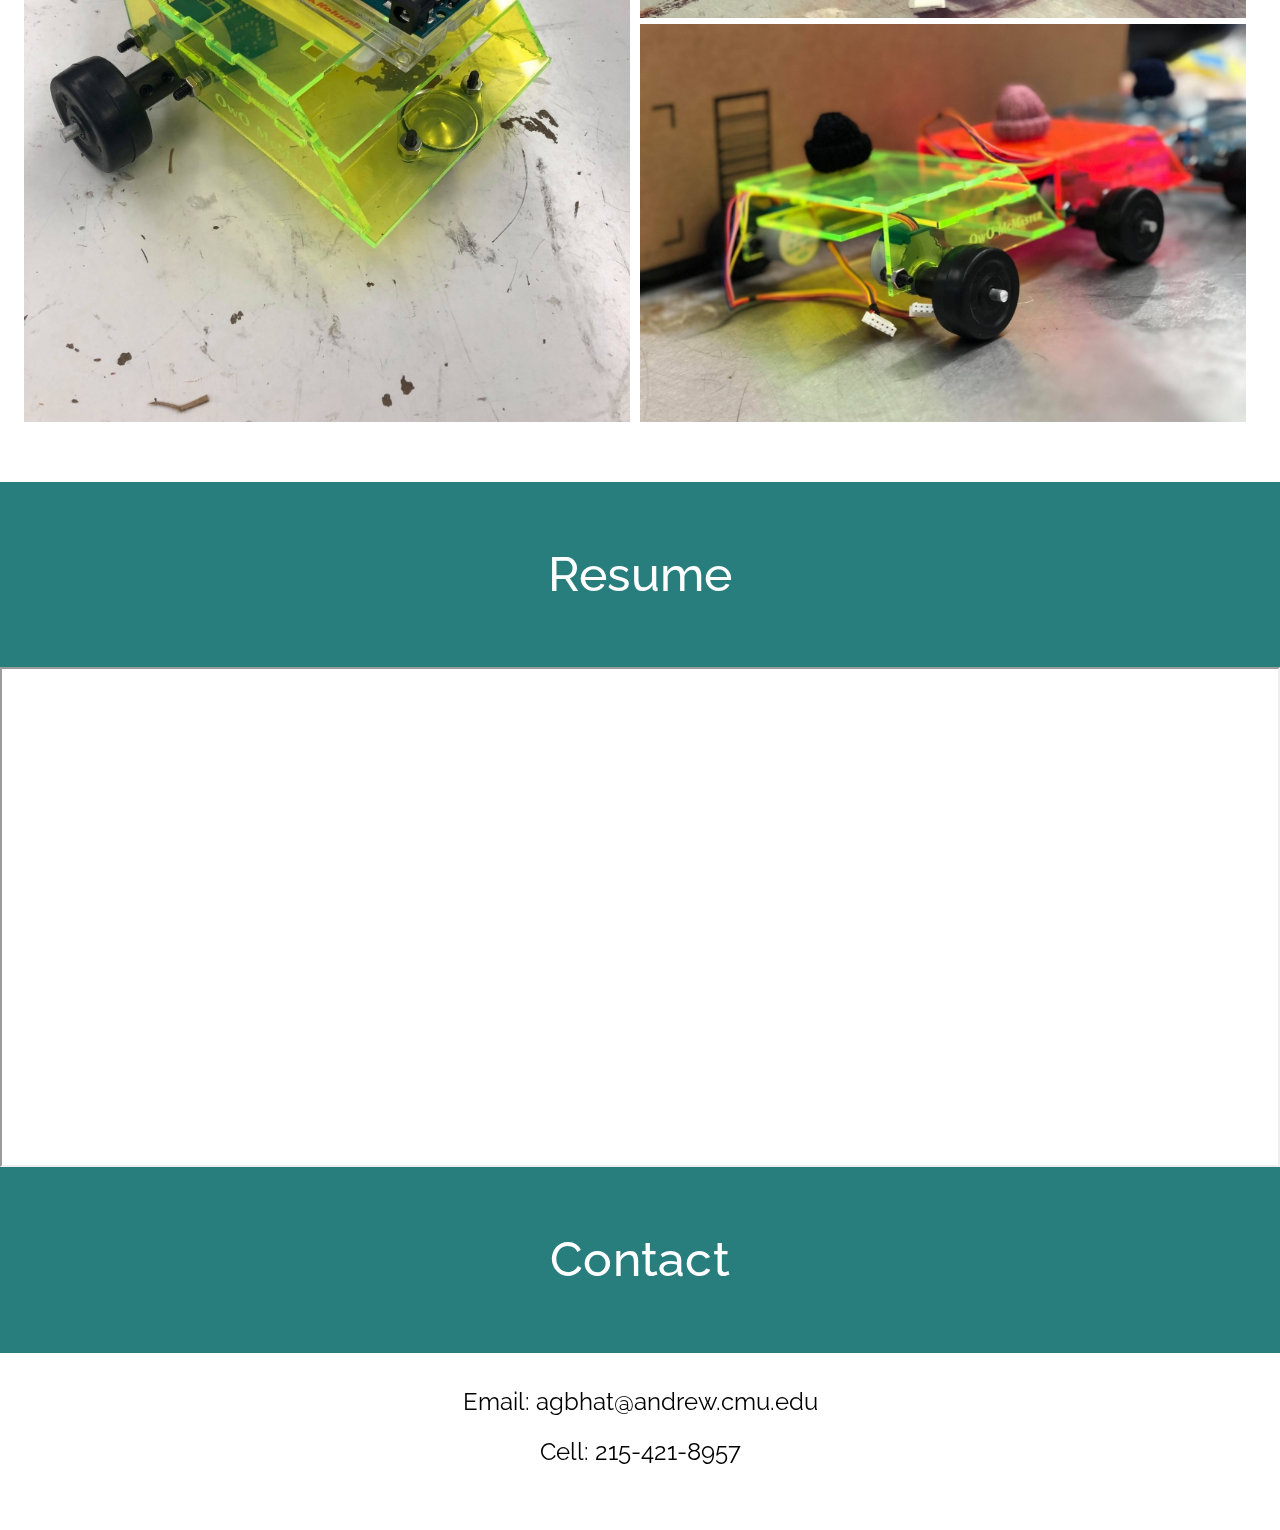
==== commit 3b6493b2: "Updated presentation link" ====
--- a/index.html
+++ b/index.html
@@ -171,7 +171,7 @@
             <source src="assets/images/fish_ekf.mp4" type="video/mp4">
           </video></br></br>
           <p>
-            I was awarded "Best Presentation" at the <a href="https://youtu.be/0hrNgS6m1nE">final REU seminar</a> for my work. I primarily worked in MATLAB.
+            I was awarded "Best Presentation" at the <a href="https://youtu.be/vbt3NjwsF-8">final REU seminar</a> for my work. I primarily worked in MATLAB.
           </p></br>
 
           <h2>Analytical Graphics Inc.
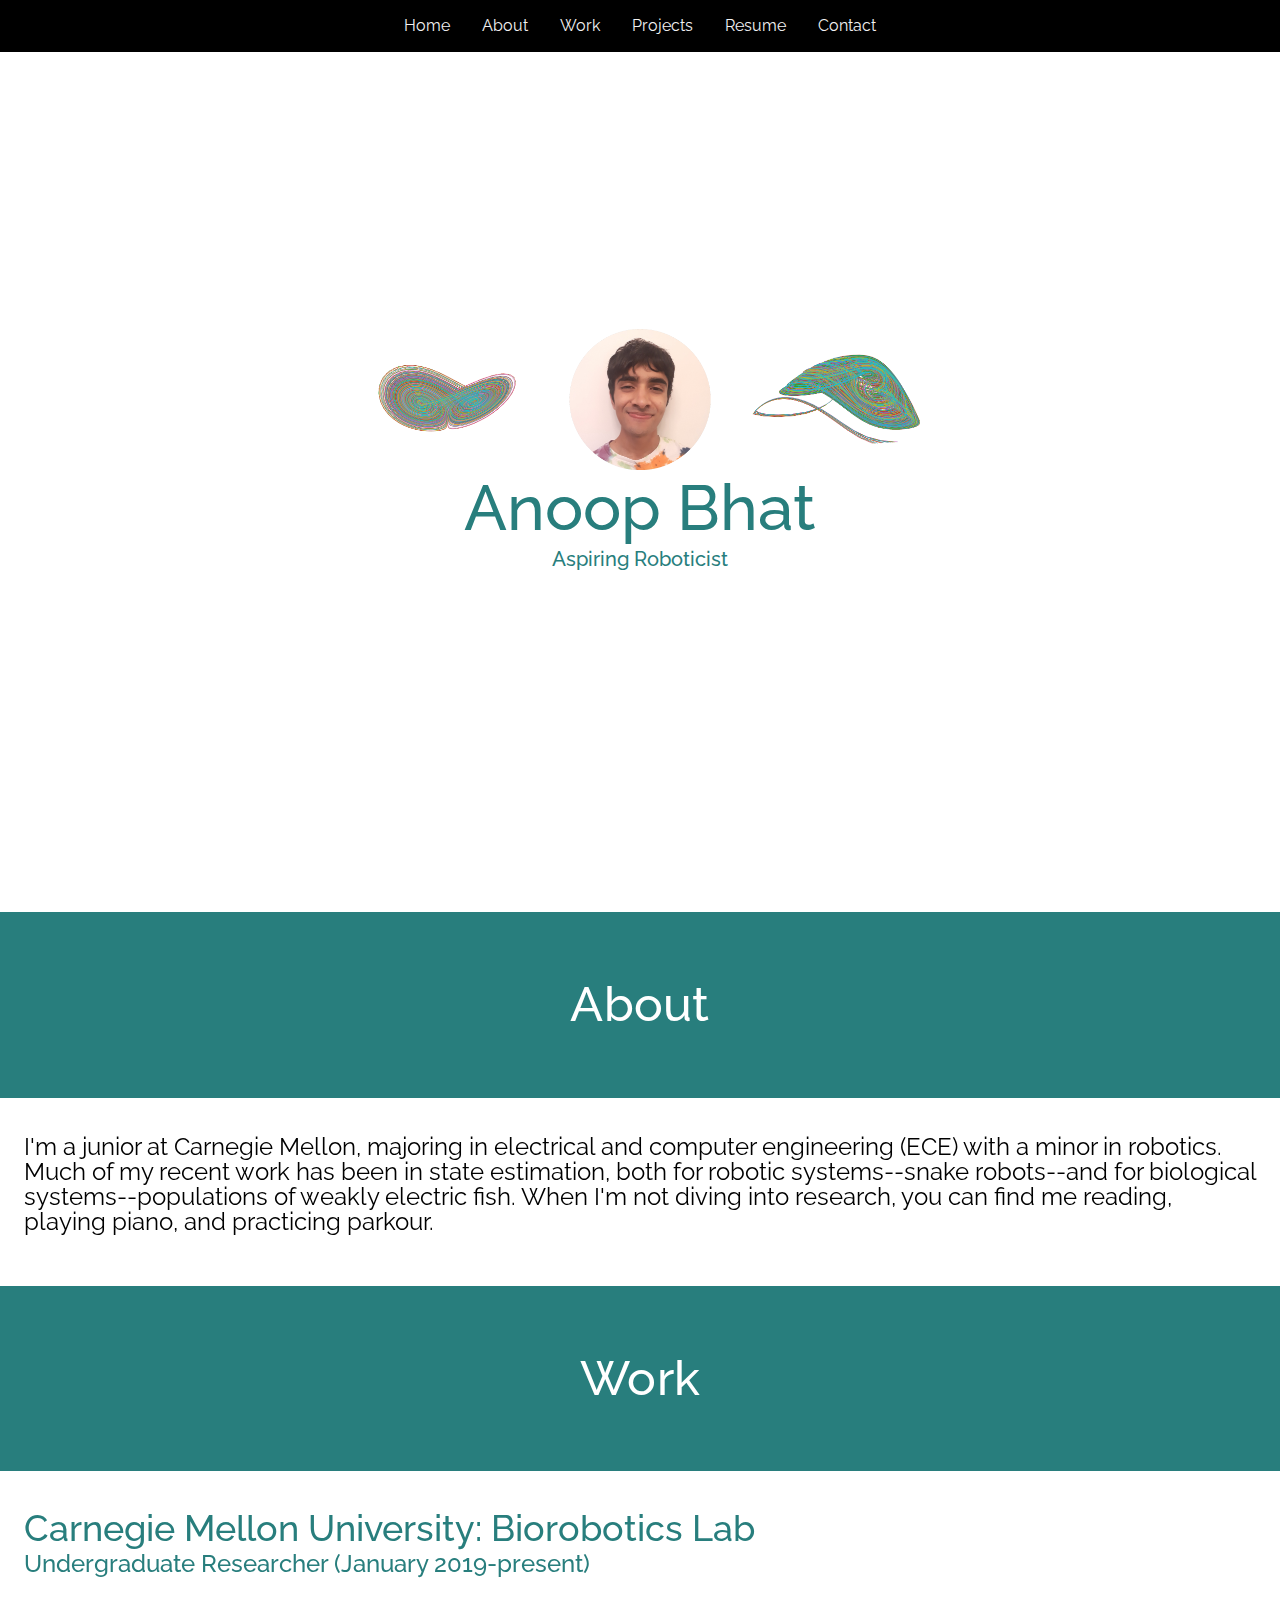
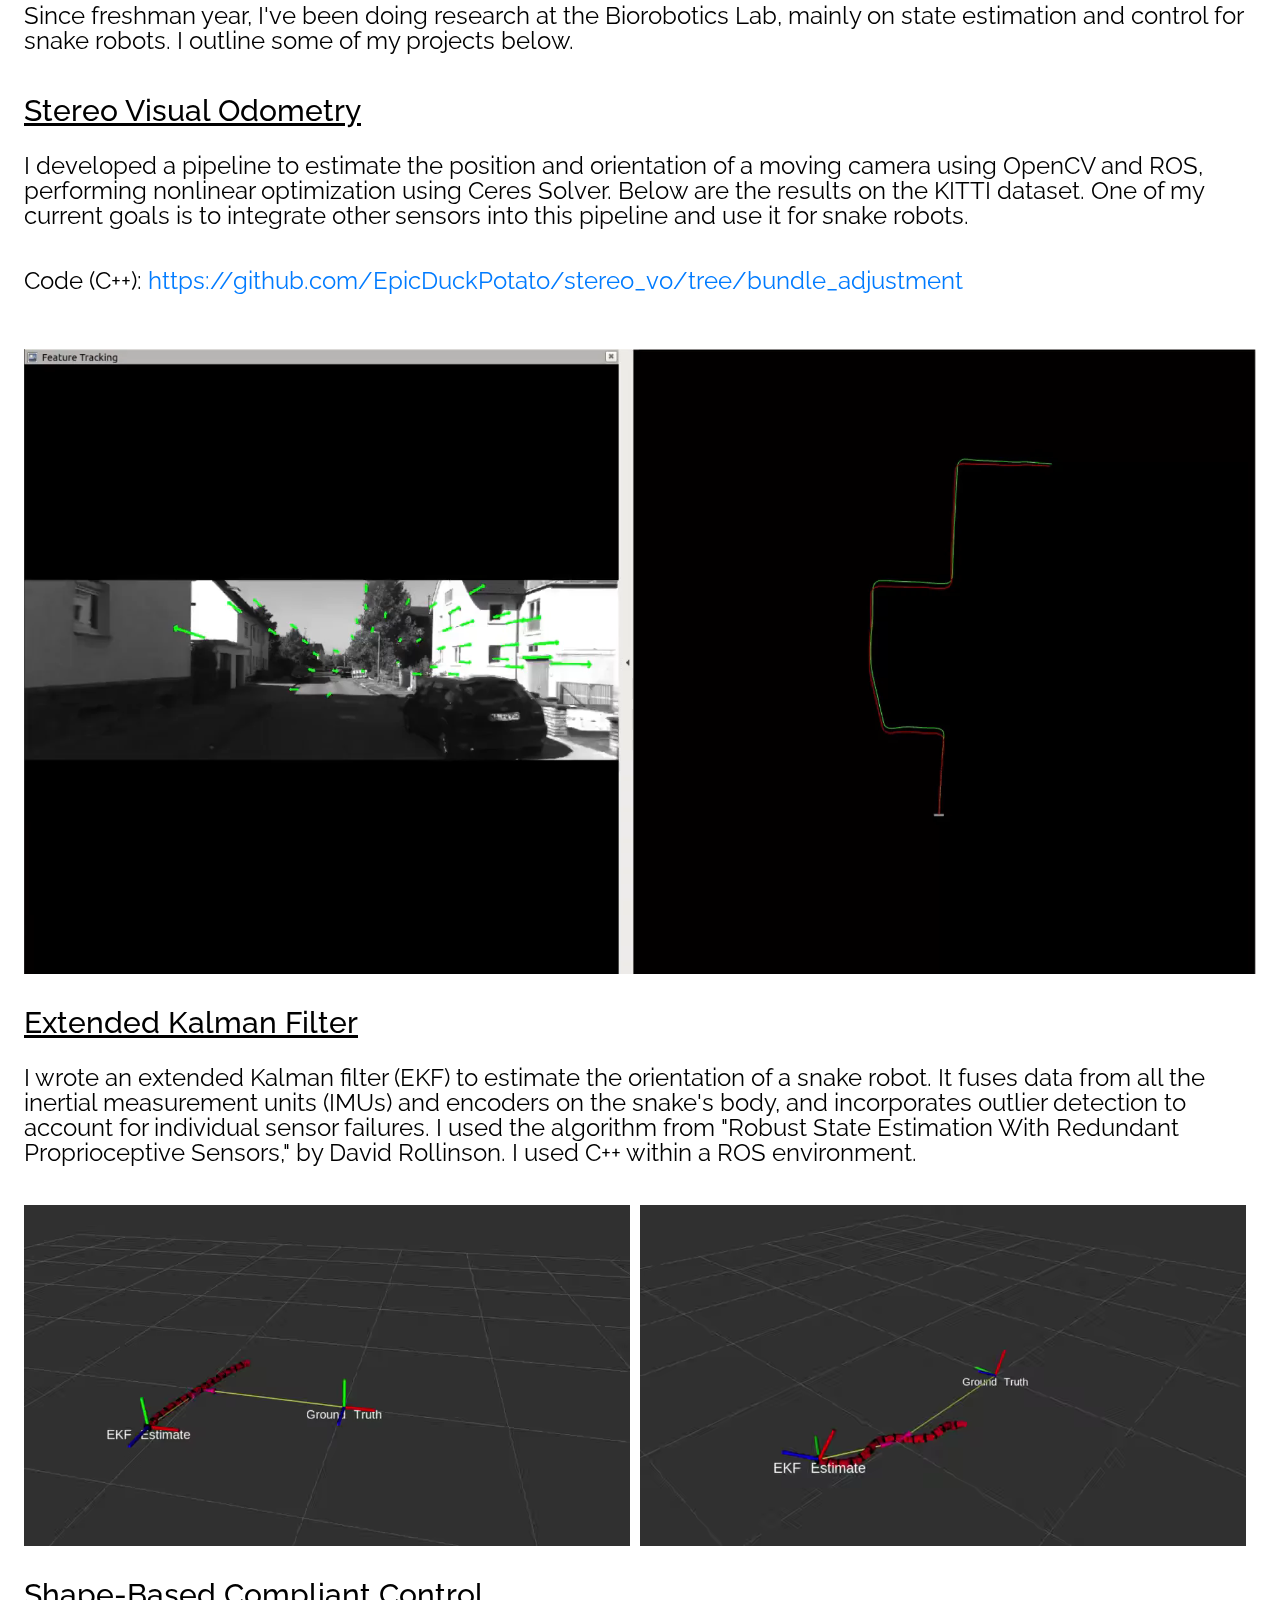
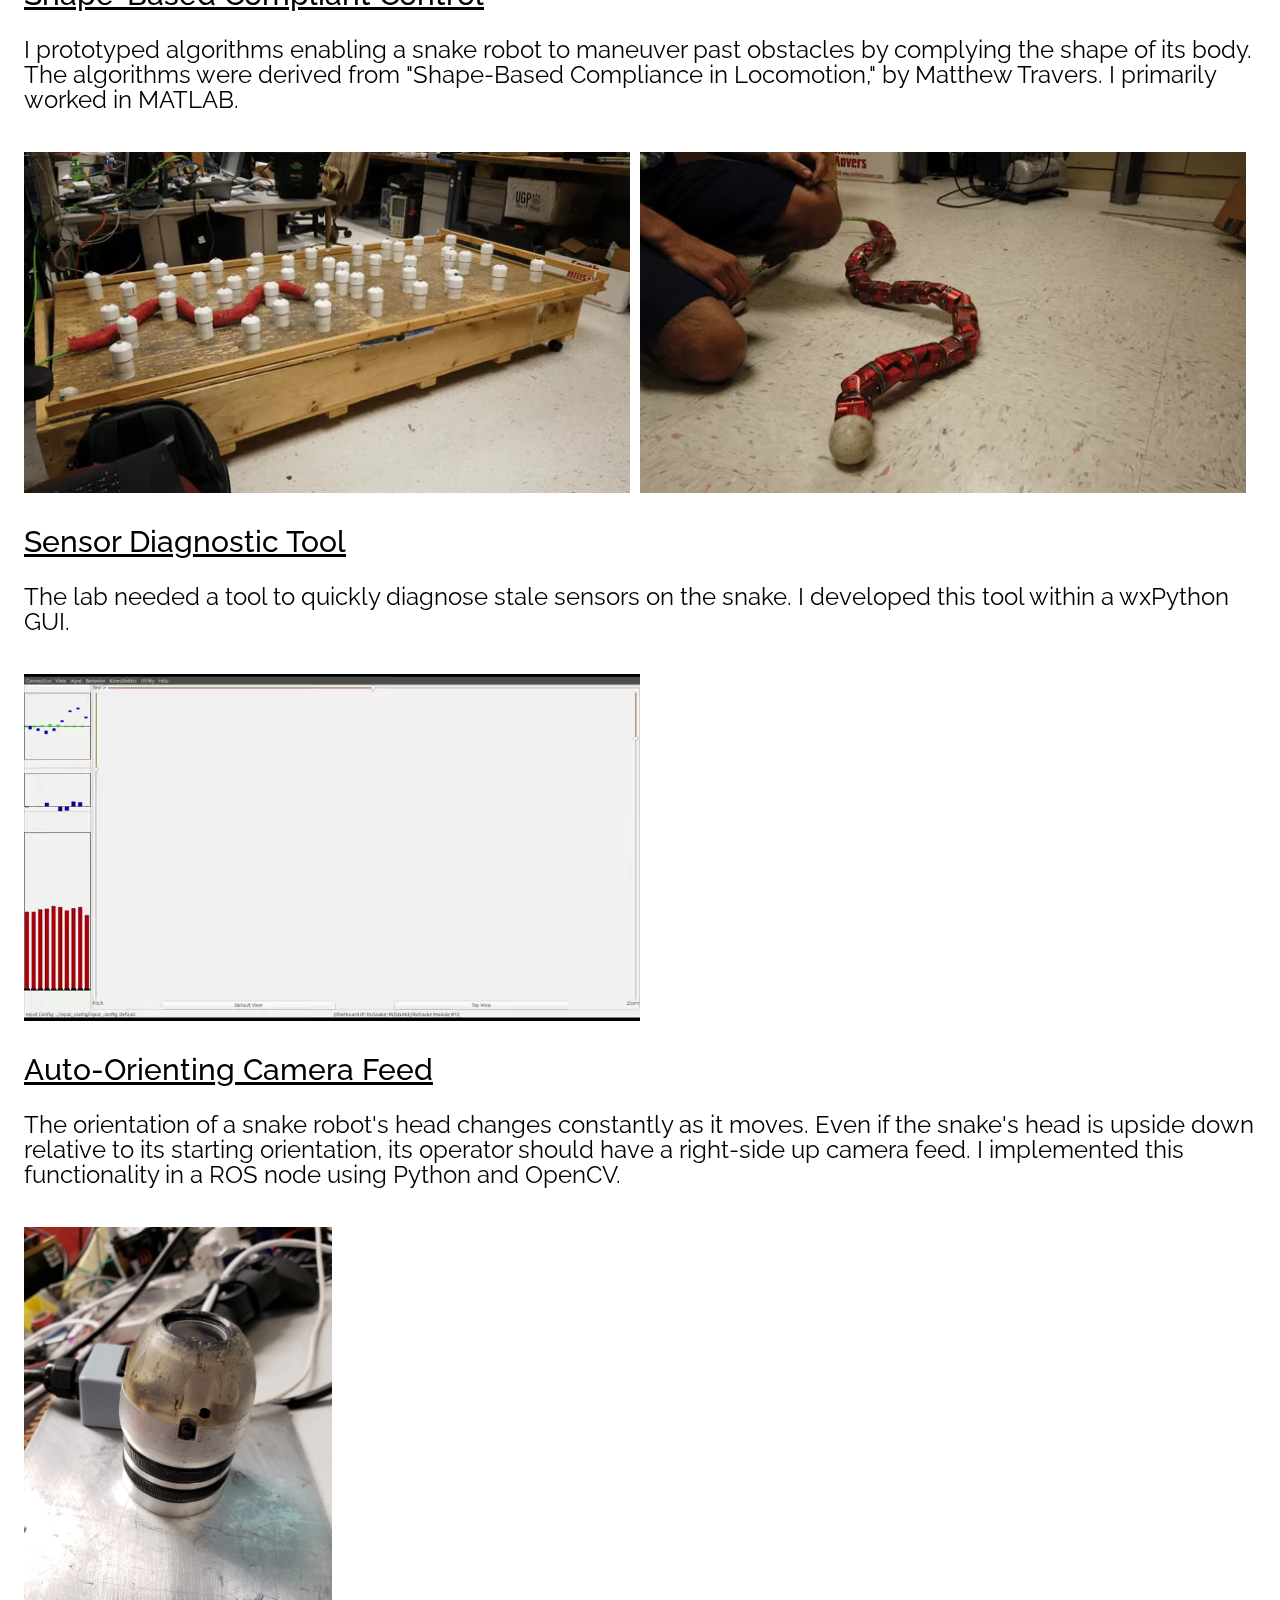
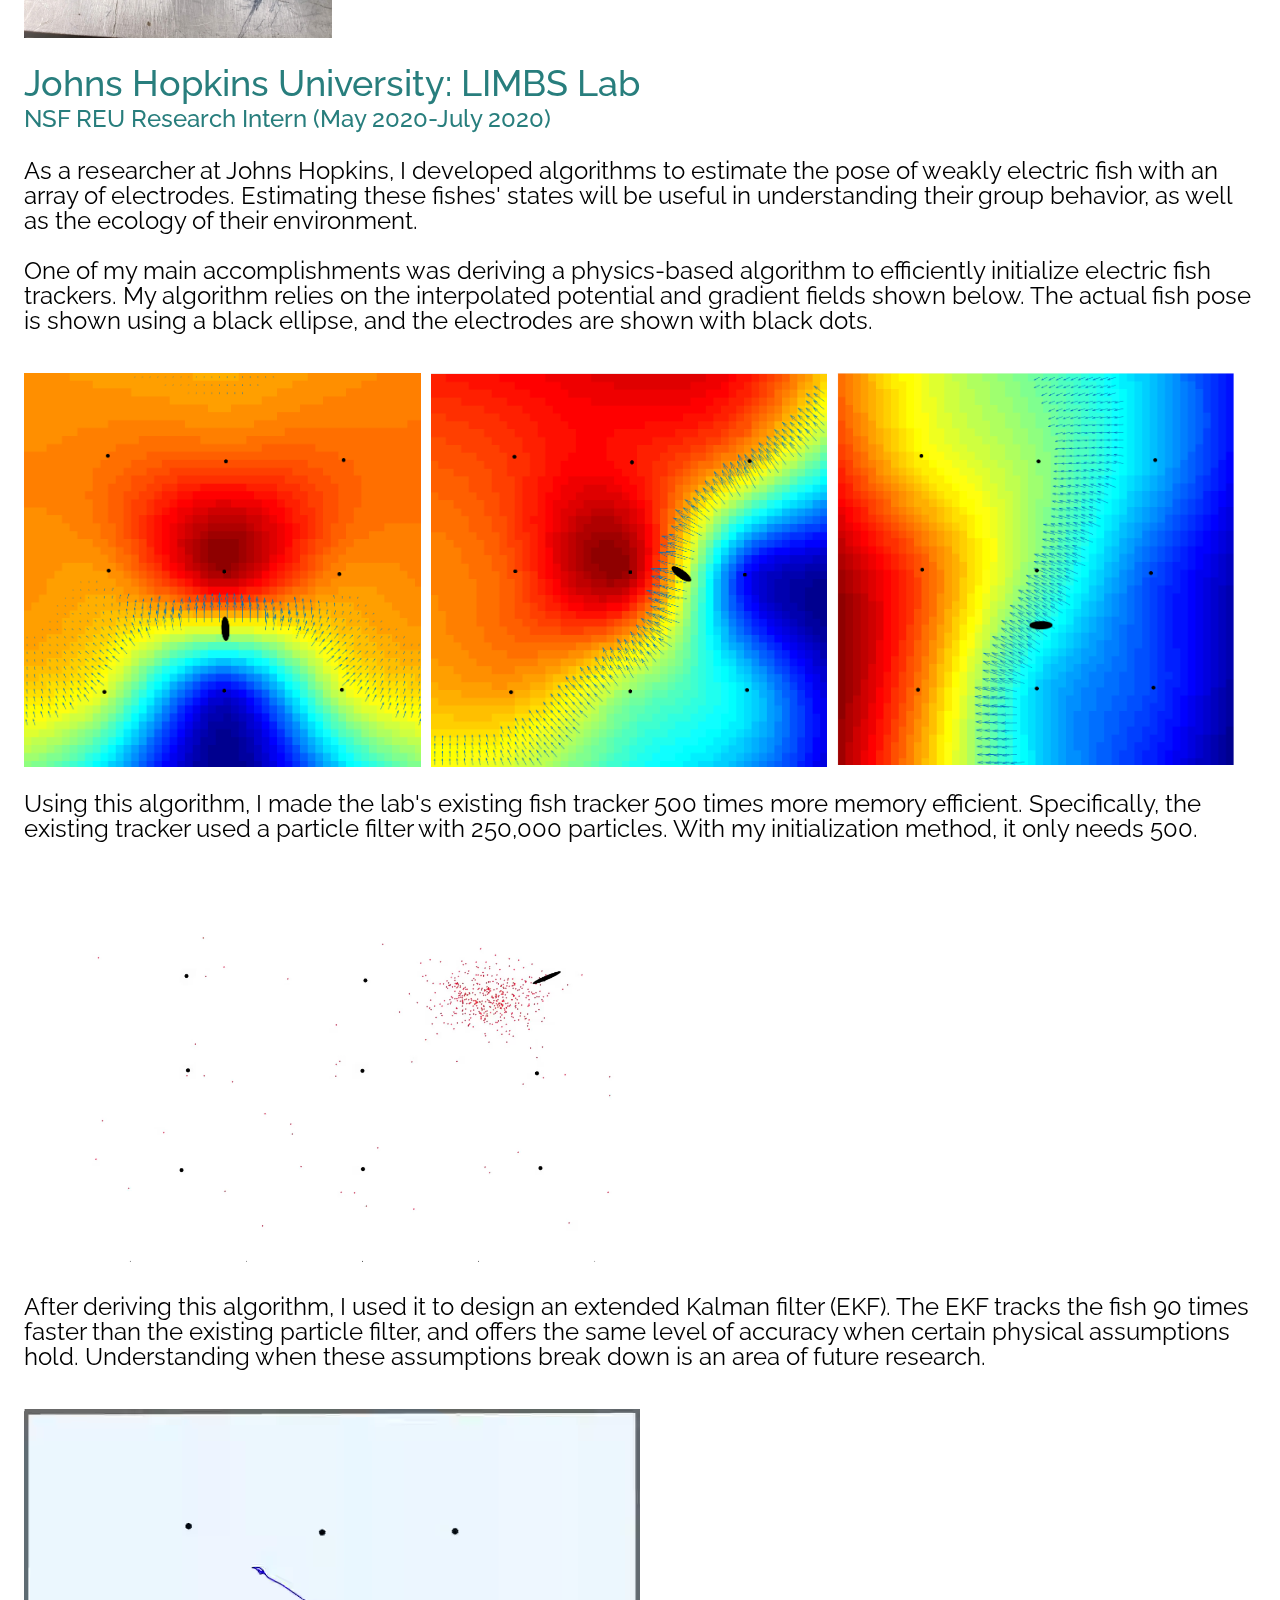
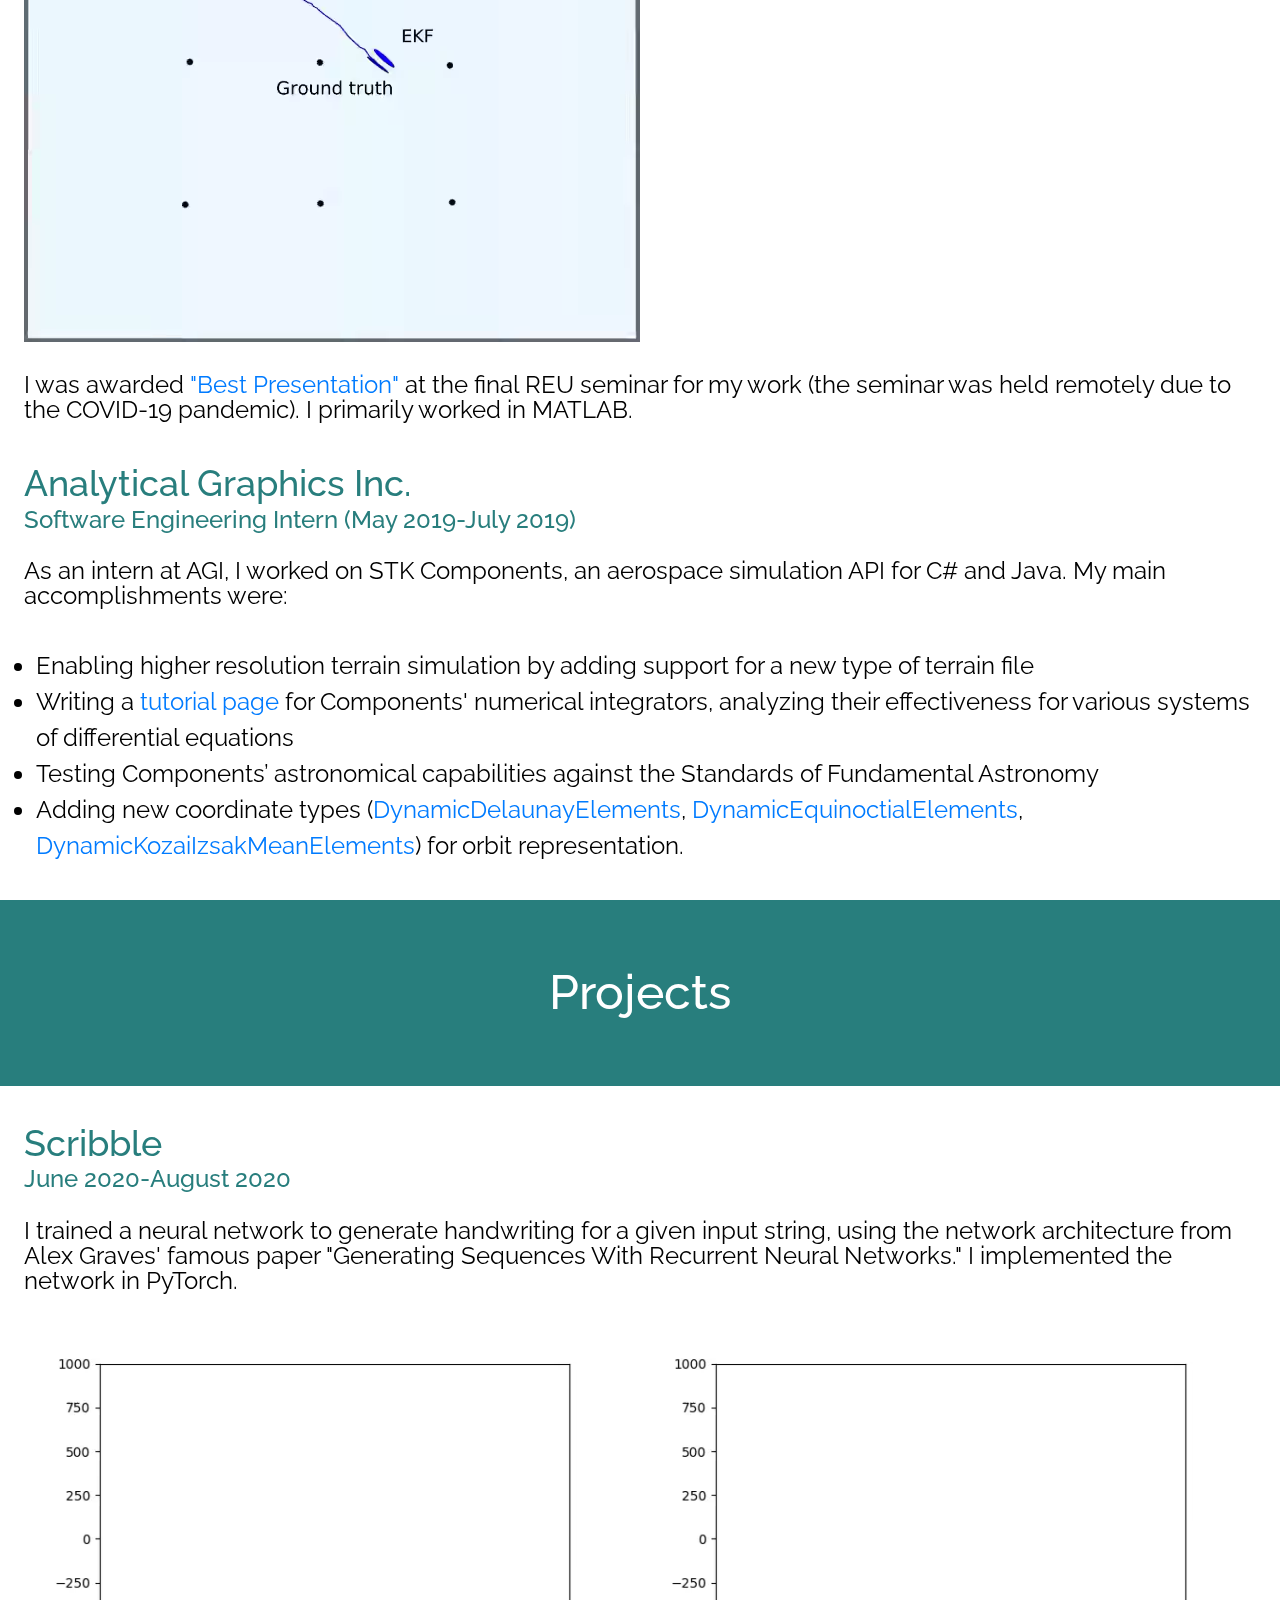
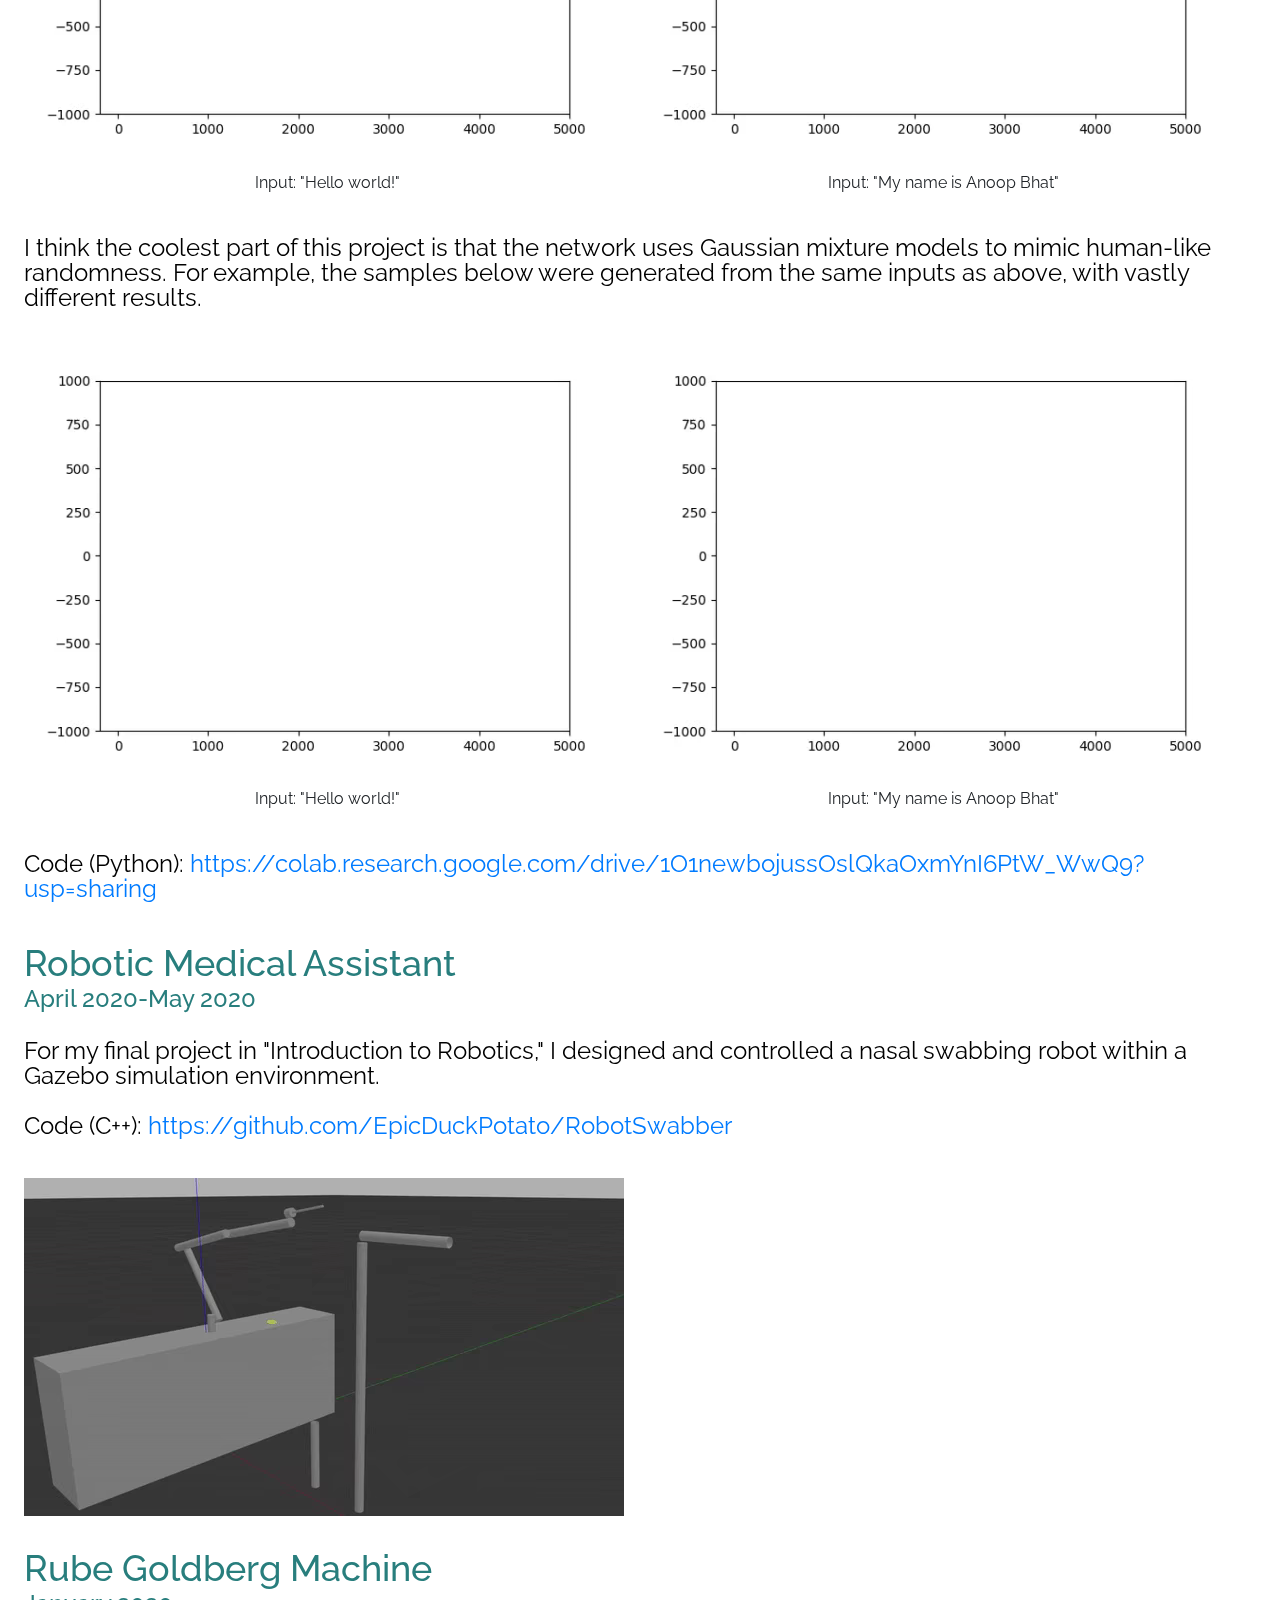
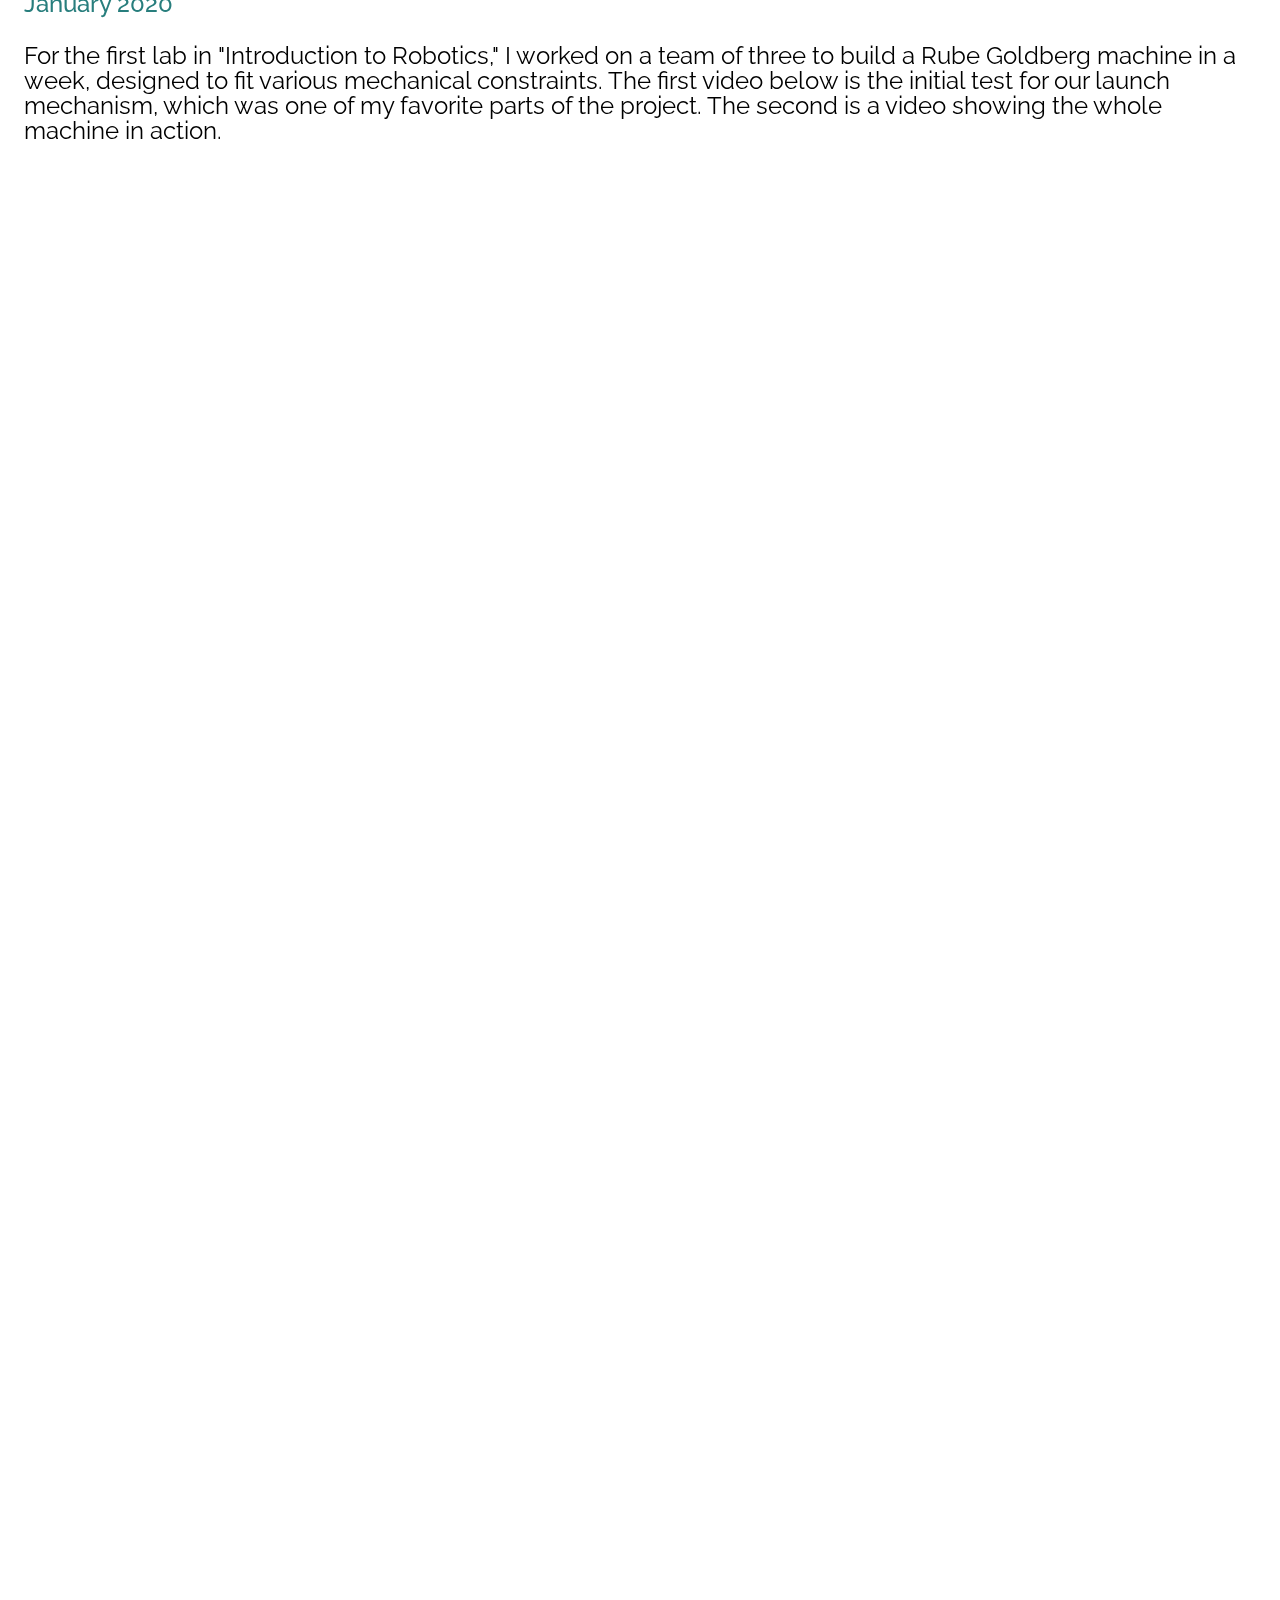
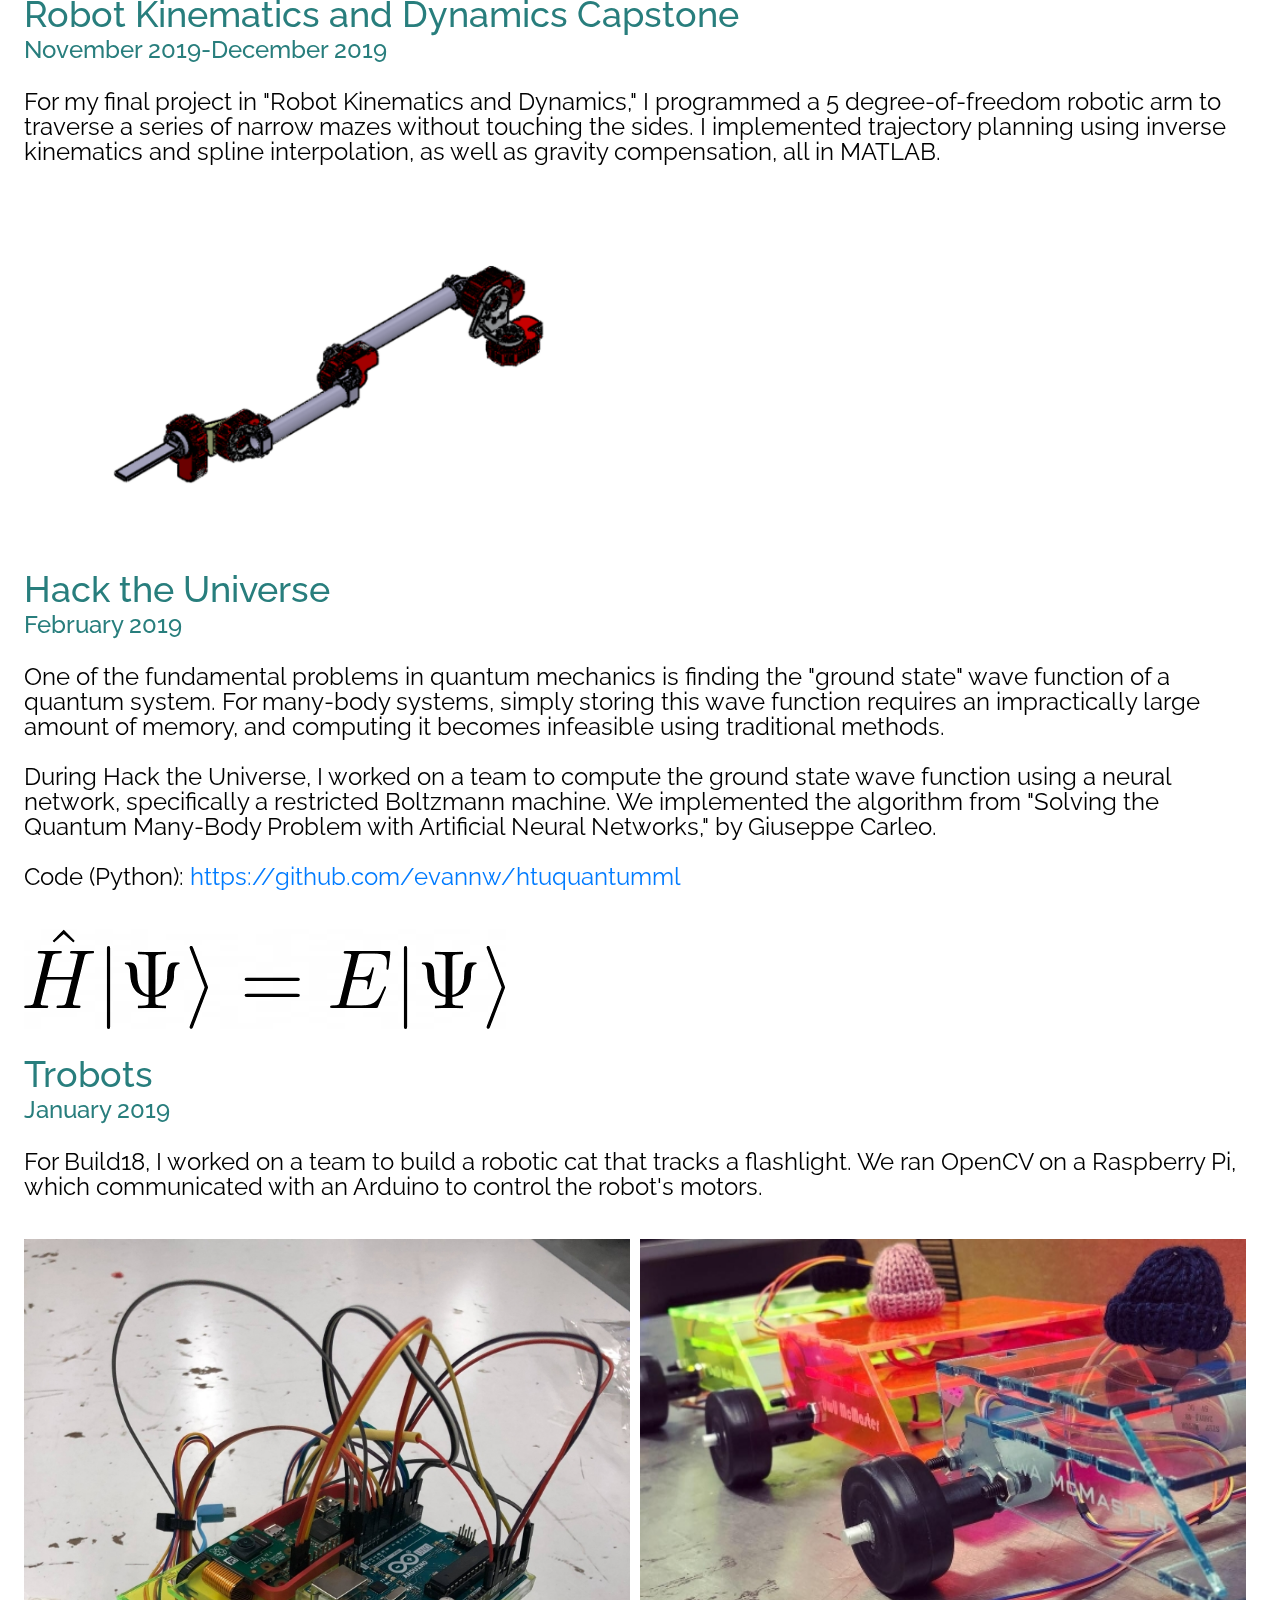
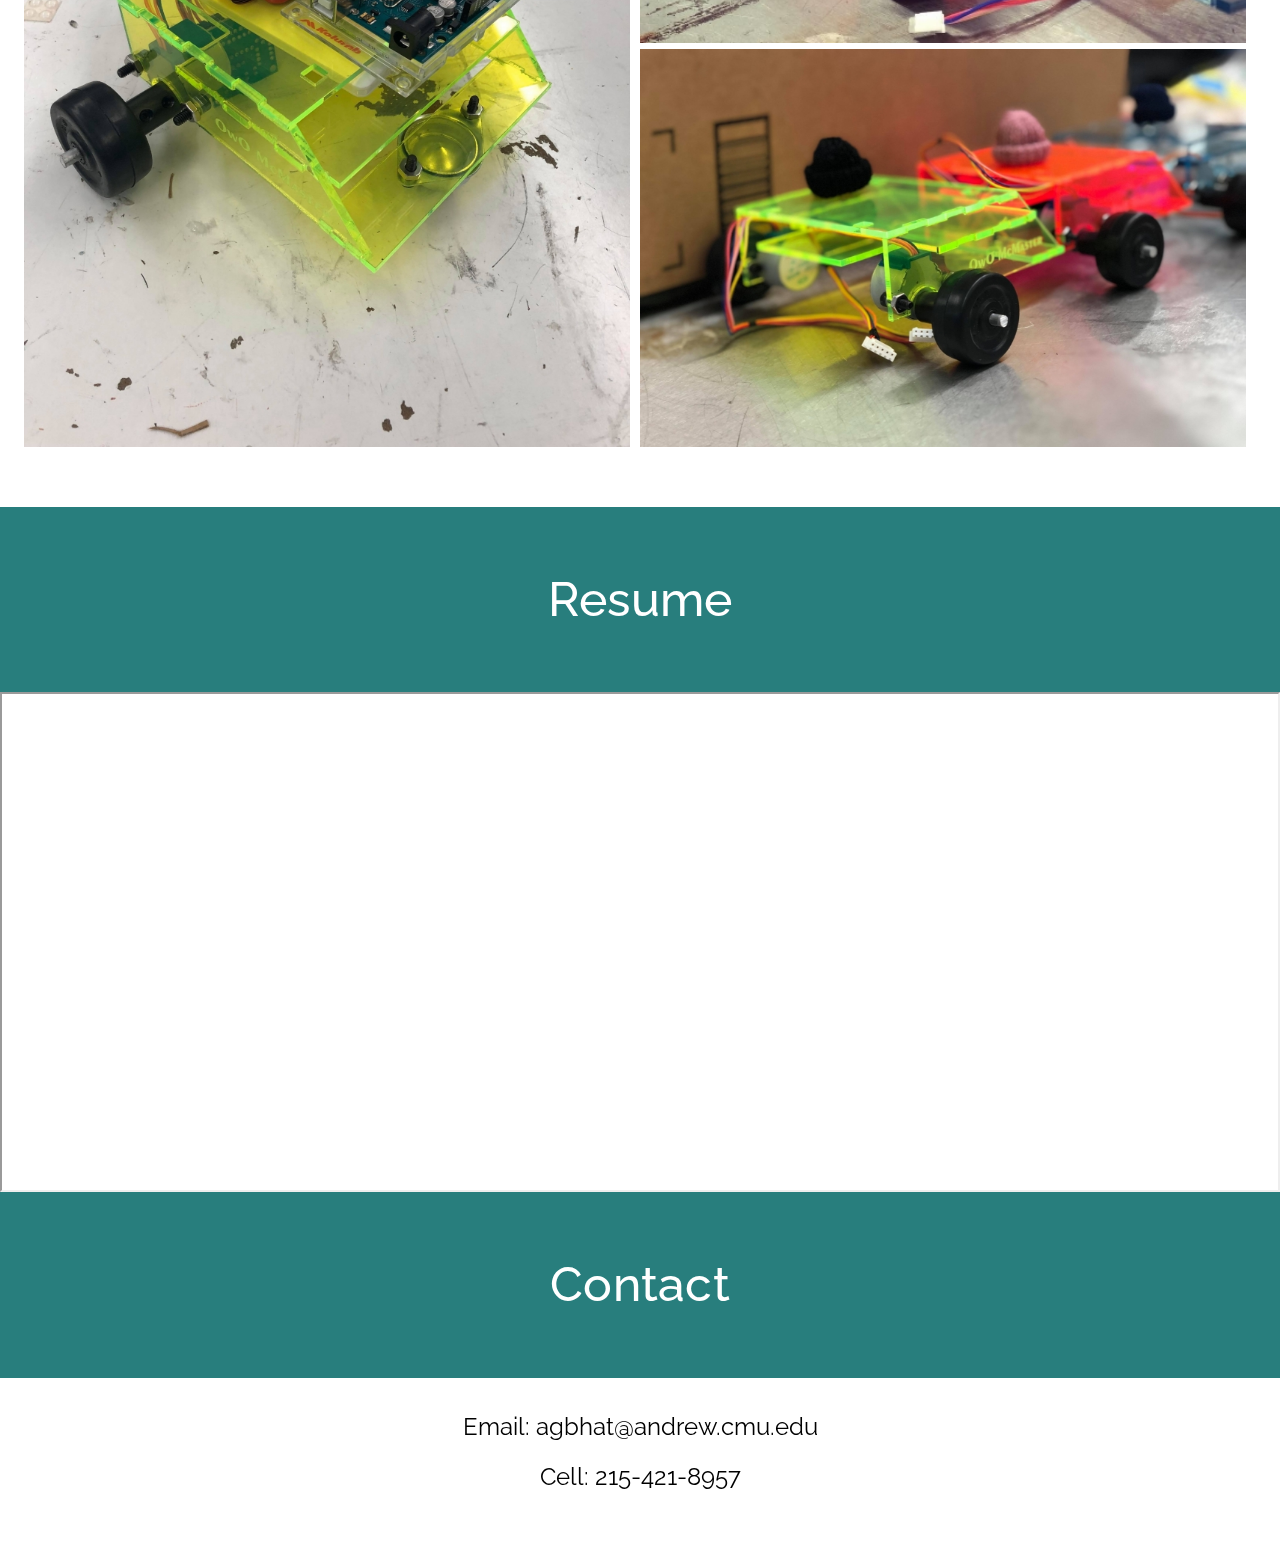
==== commit f2373146: "Remote seminar" ====
--- a/index.html
+++ b/index.html
@@ -171,7 +171,7 @@
             <source src="assets/images/fish_ekf.mp4" type="video/mp4">
           </video></br></br>
           <p>
-            I was awarded "Best Presentation" at the <a href="https://youtu.be/vbt3NjwsF-8">final REU seminar</a> for my work. I primarily worked in MATLAB.
+            I was awarded <a href="https://youtu.be/vbt3NjwsF-8">"Best Presentation"</a> at the final REU seminar for my work (the seminar was held remotely due to the COVID-19 pandemic). I primarily worked in MATLAB.
           </p></br>
 
           <h2>Analytical Graphics Inc.
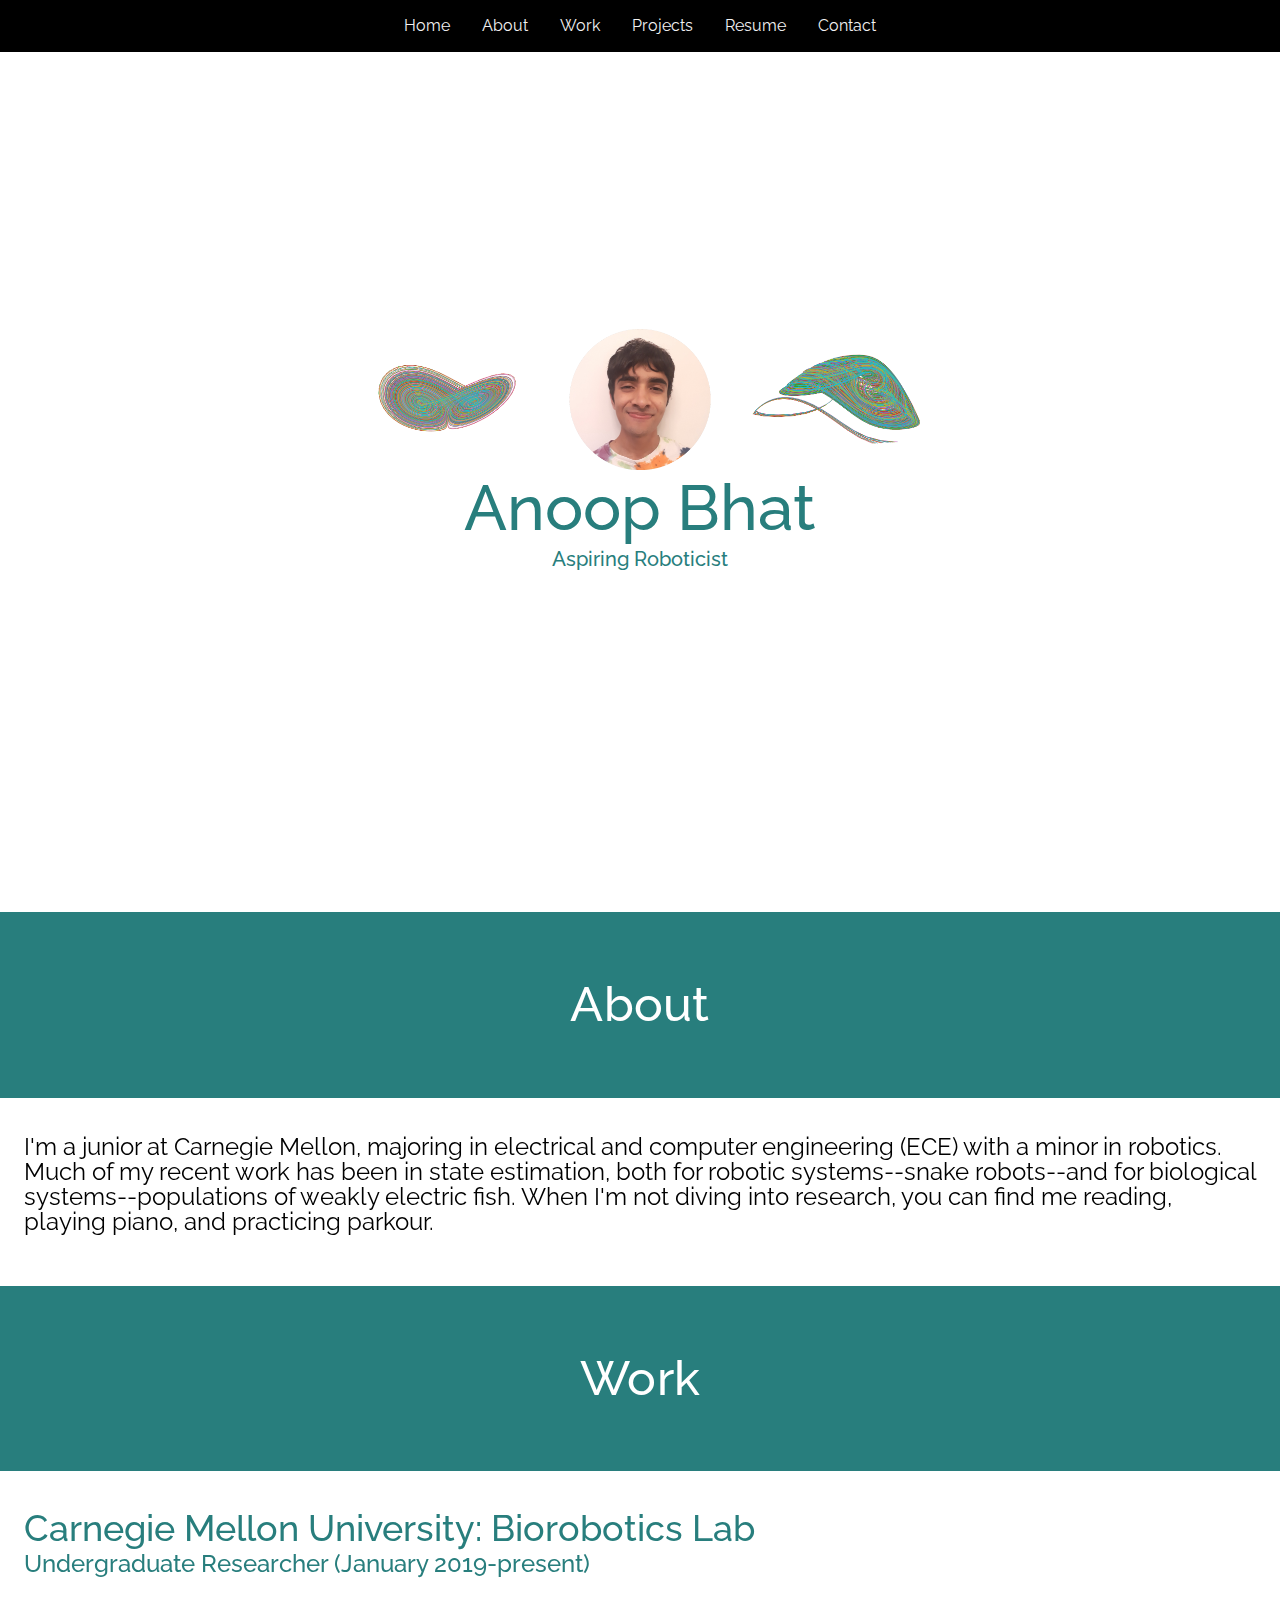
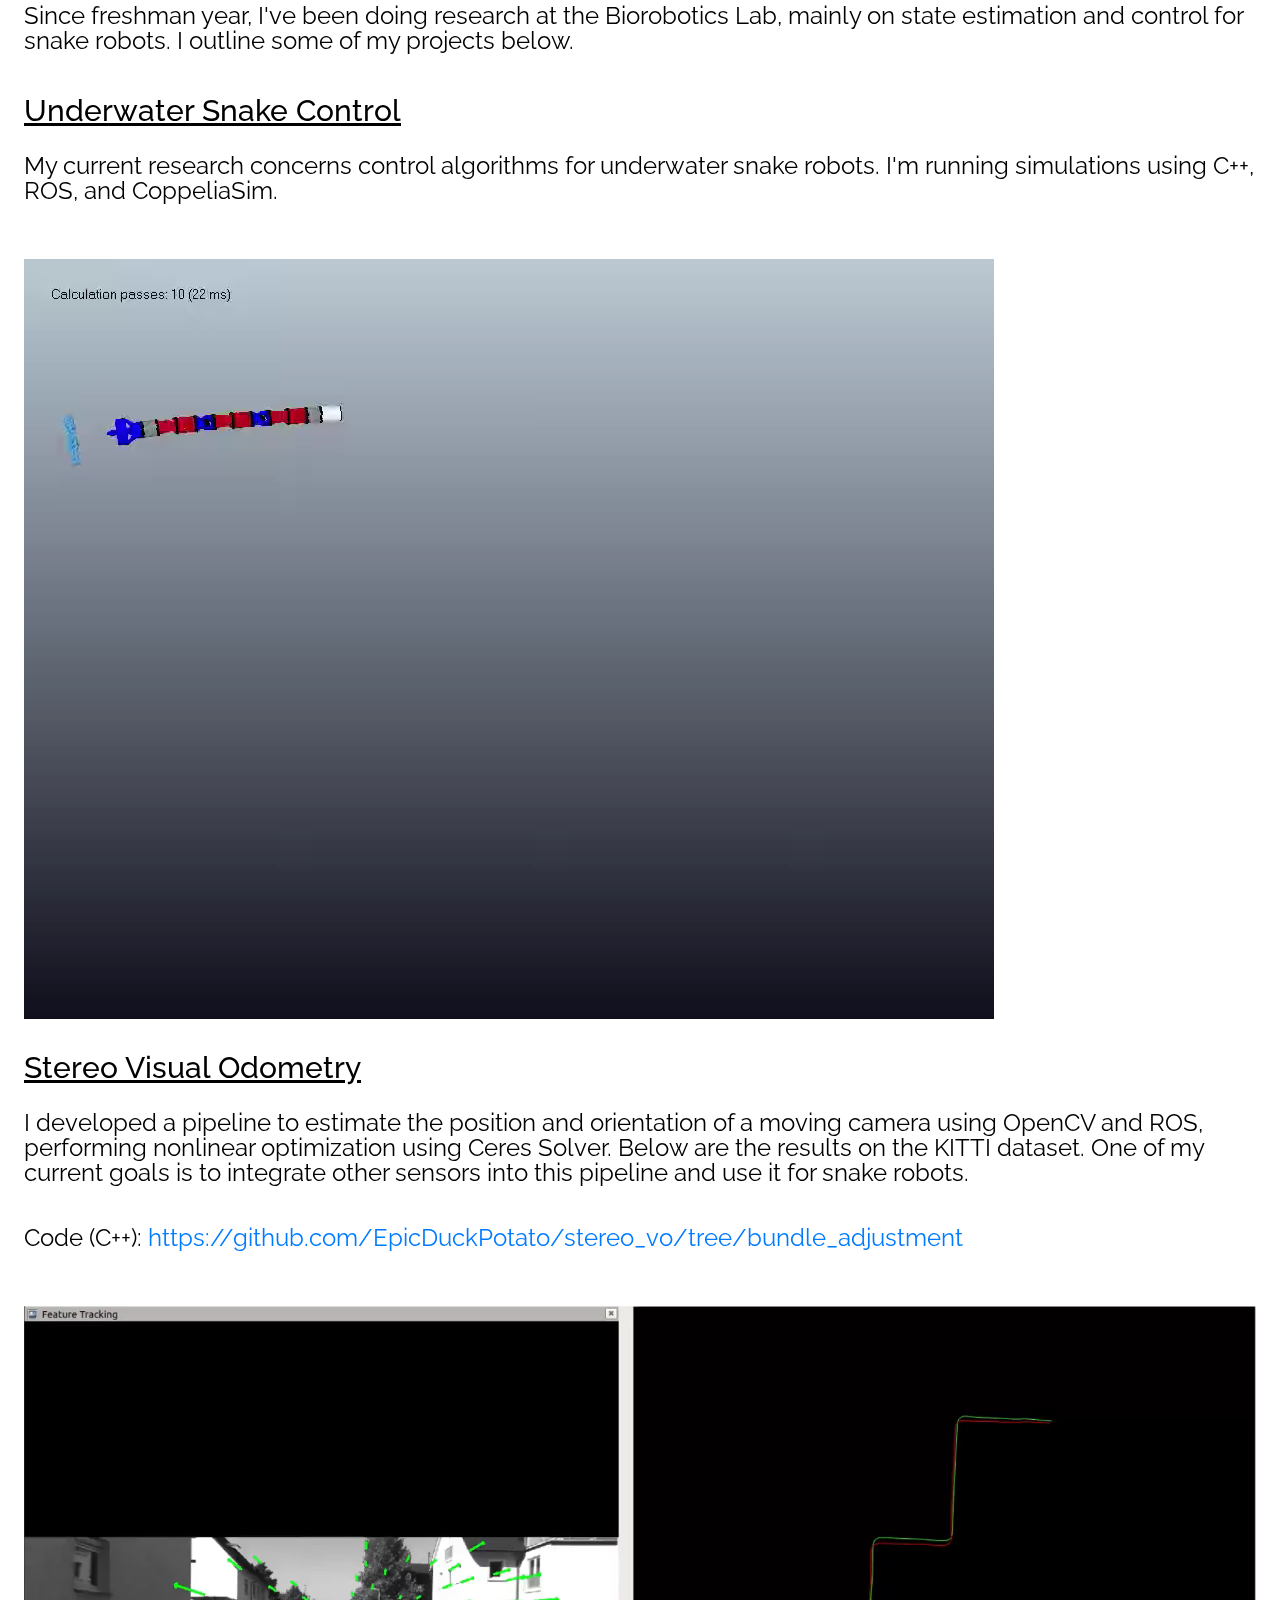
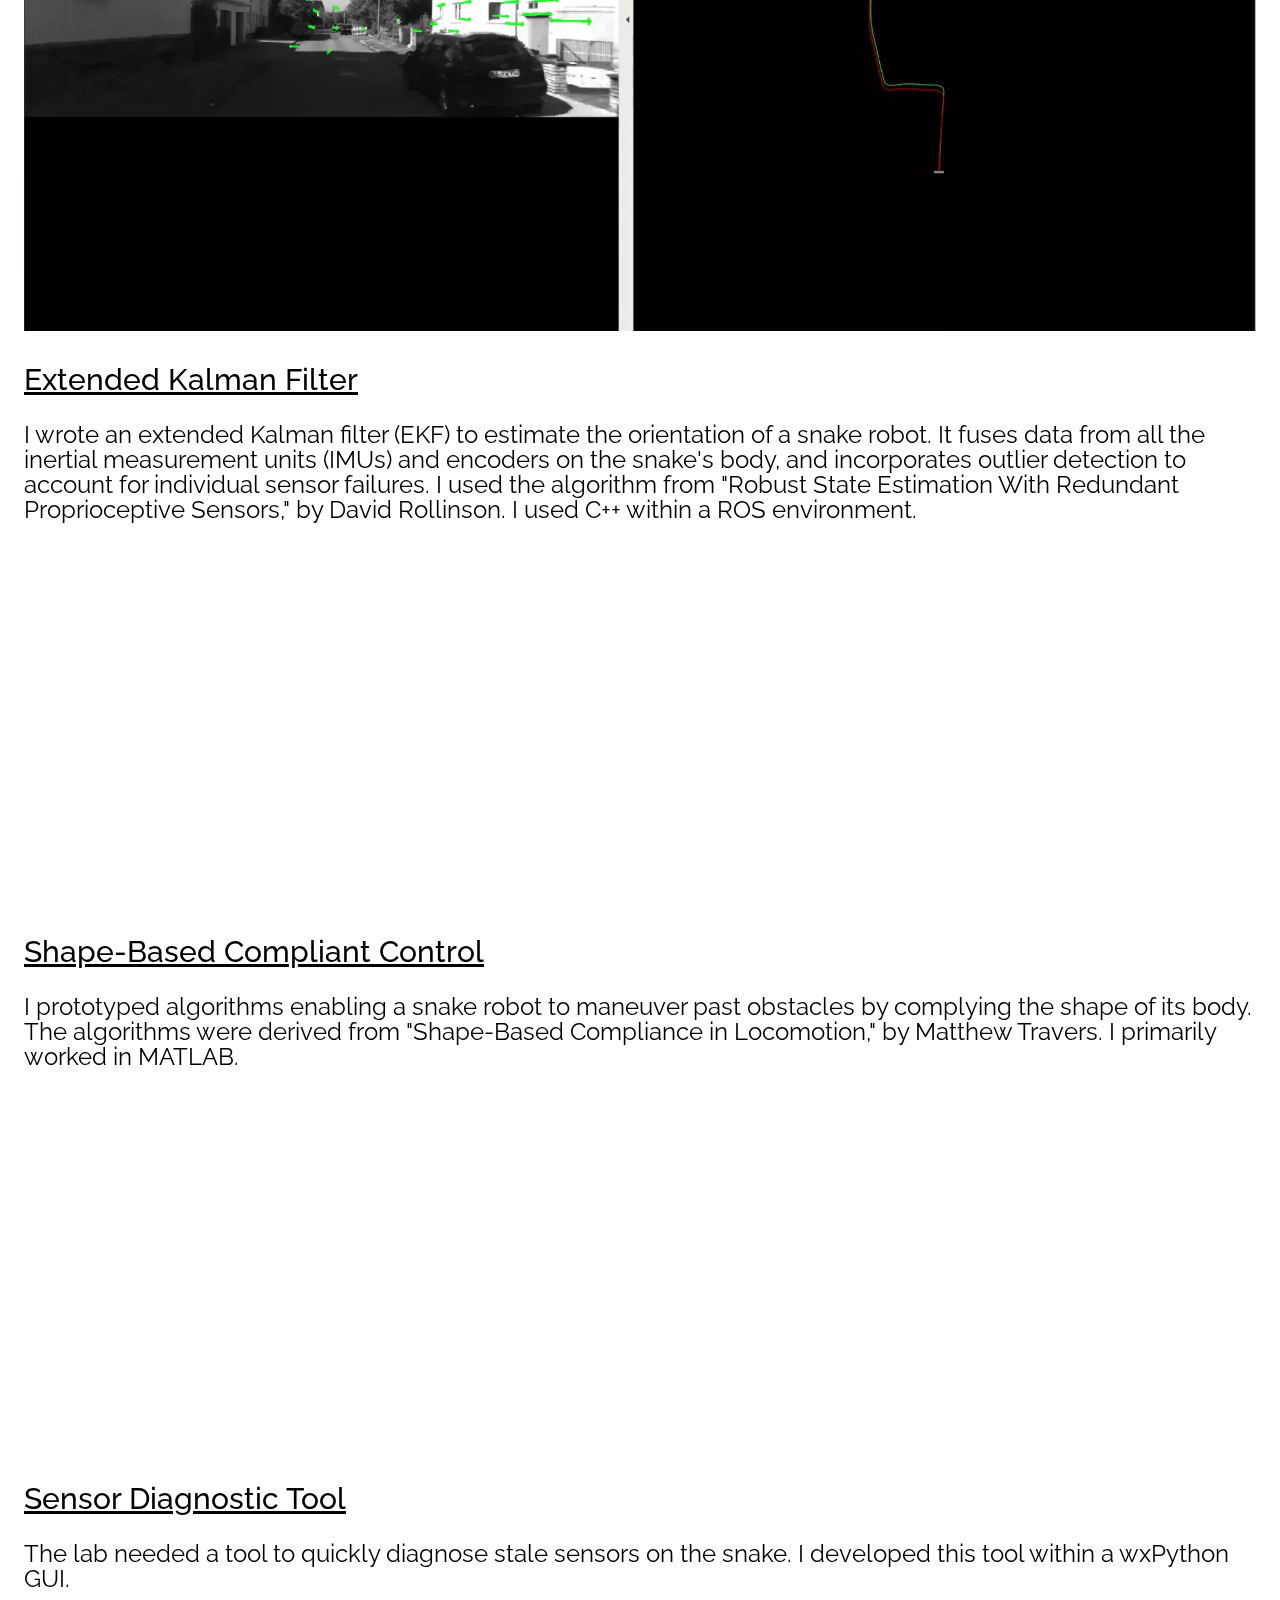
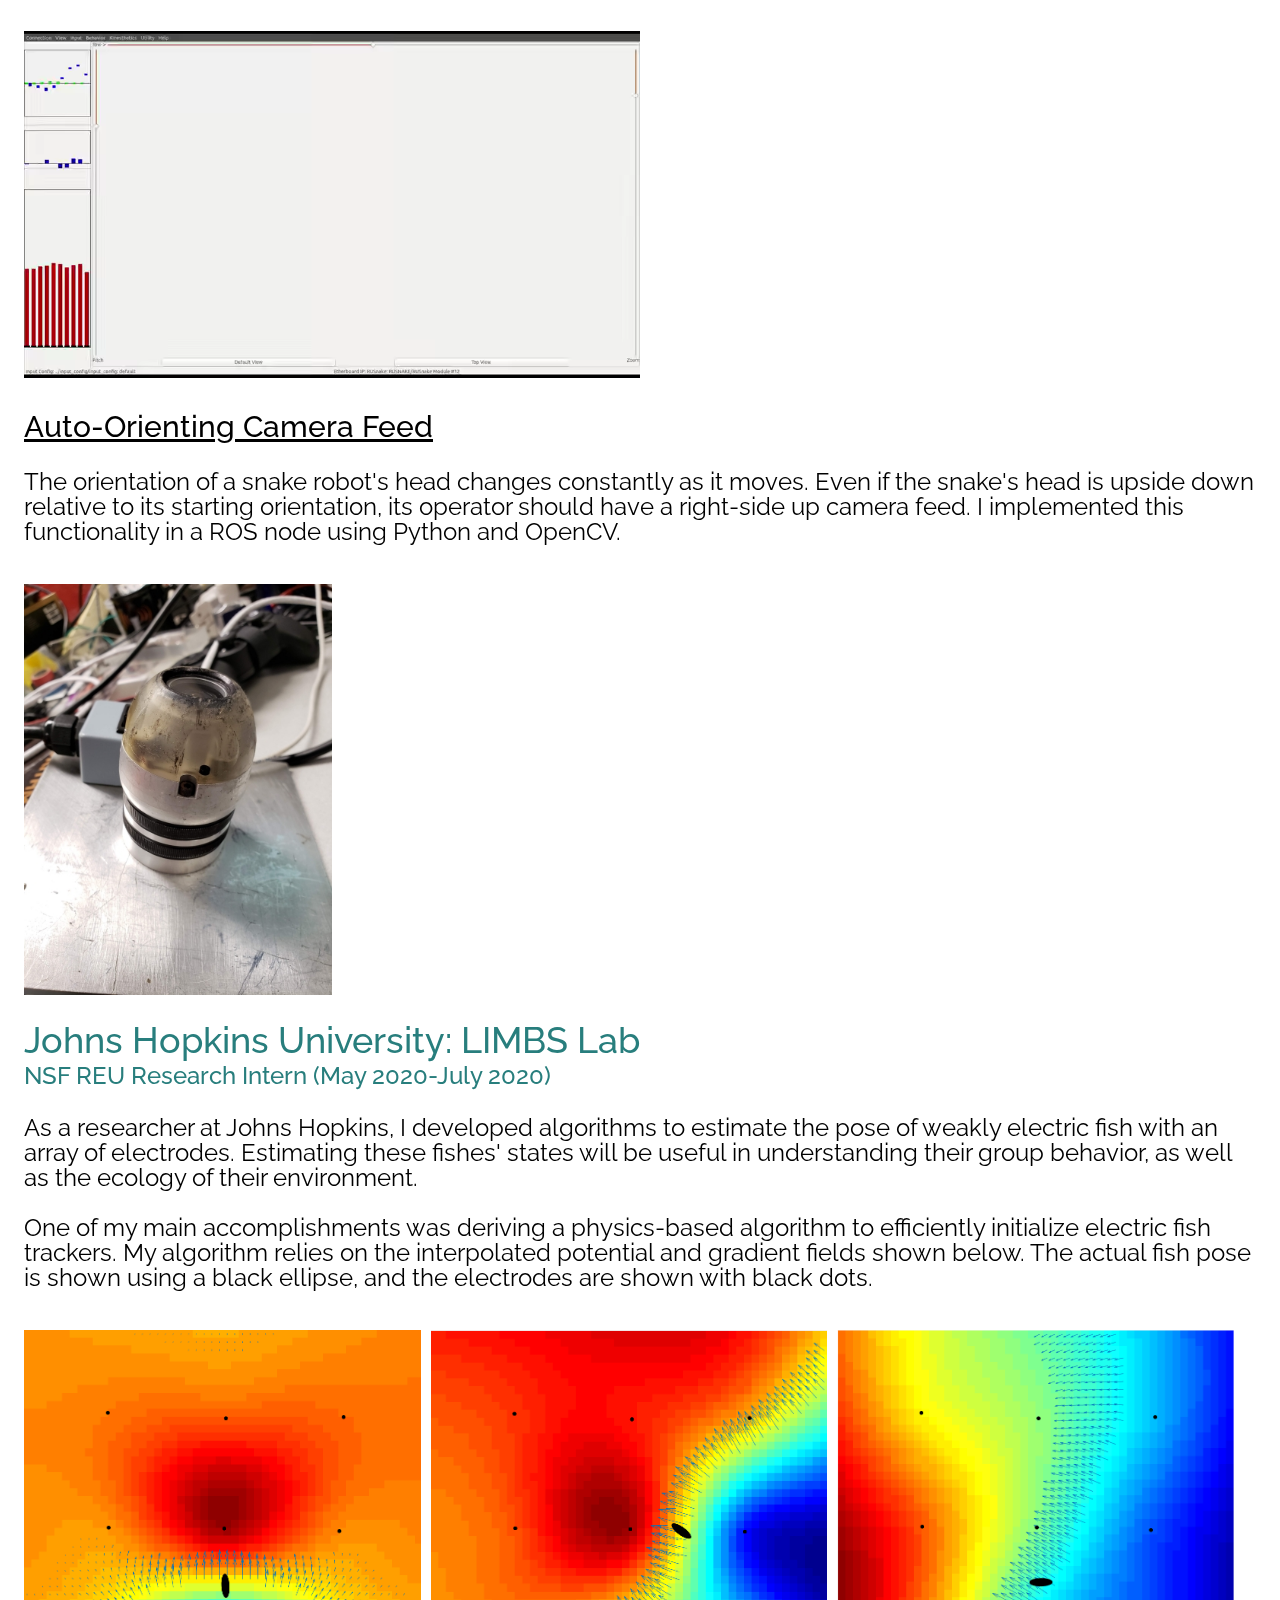
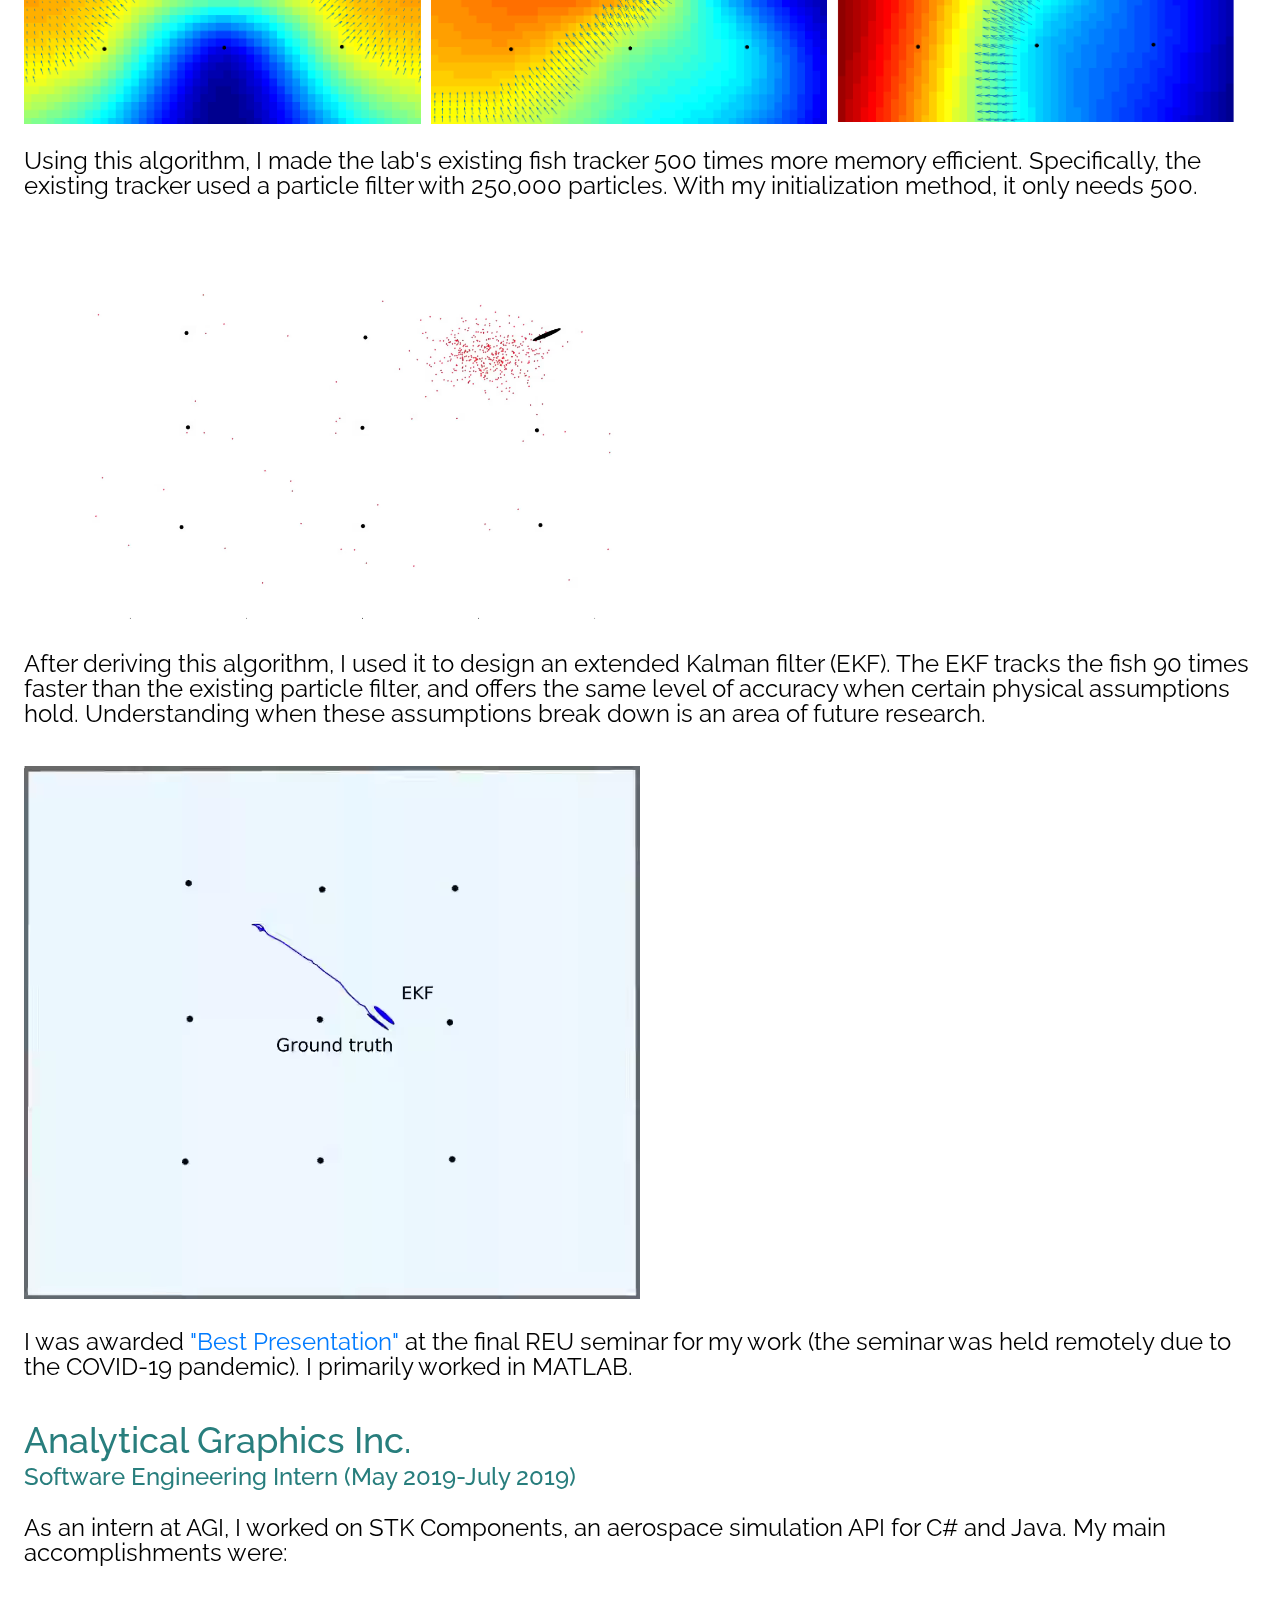
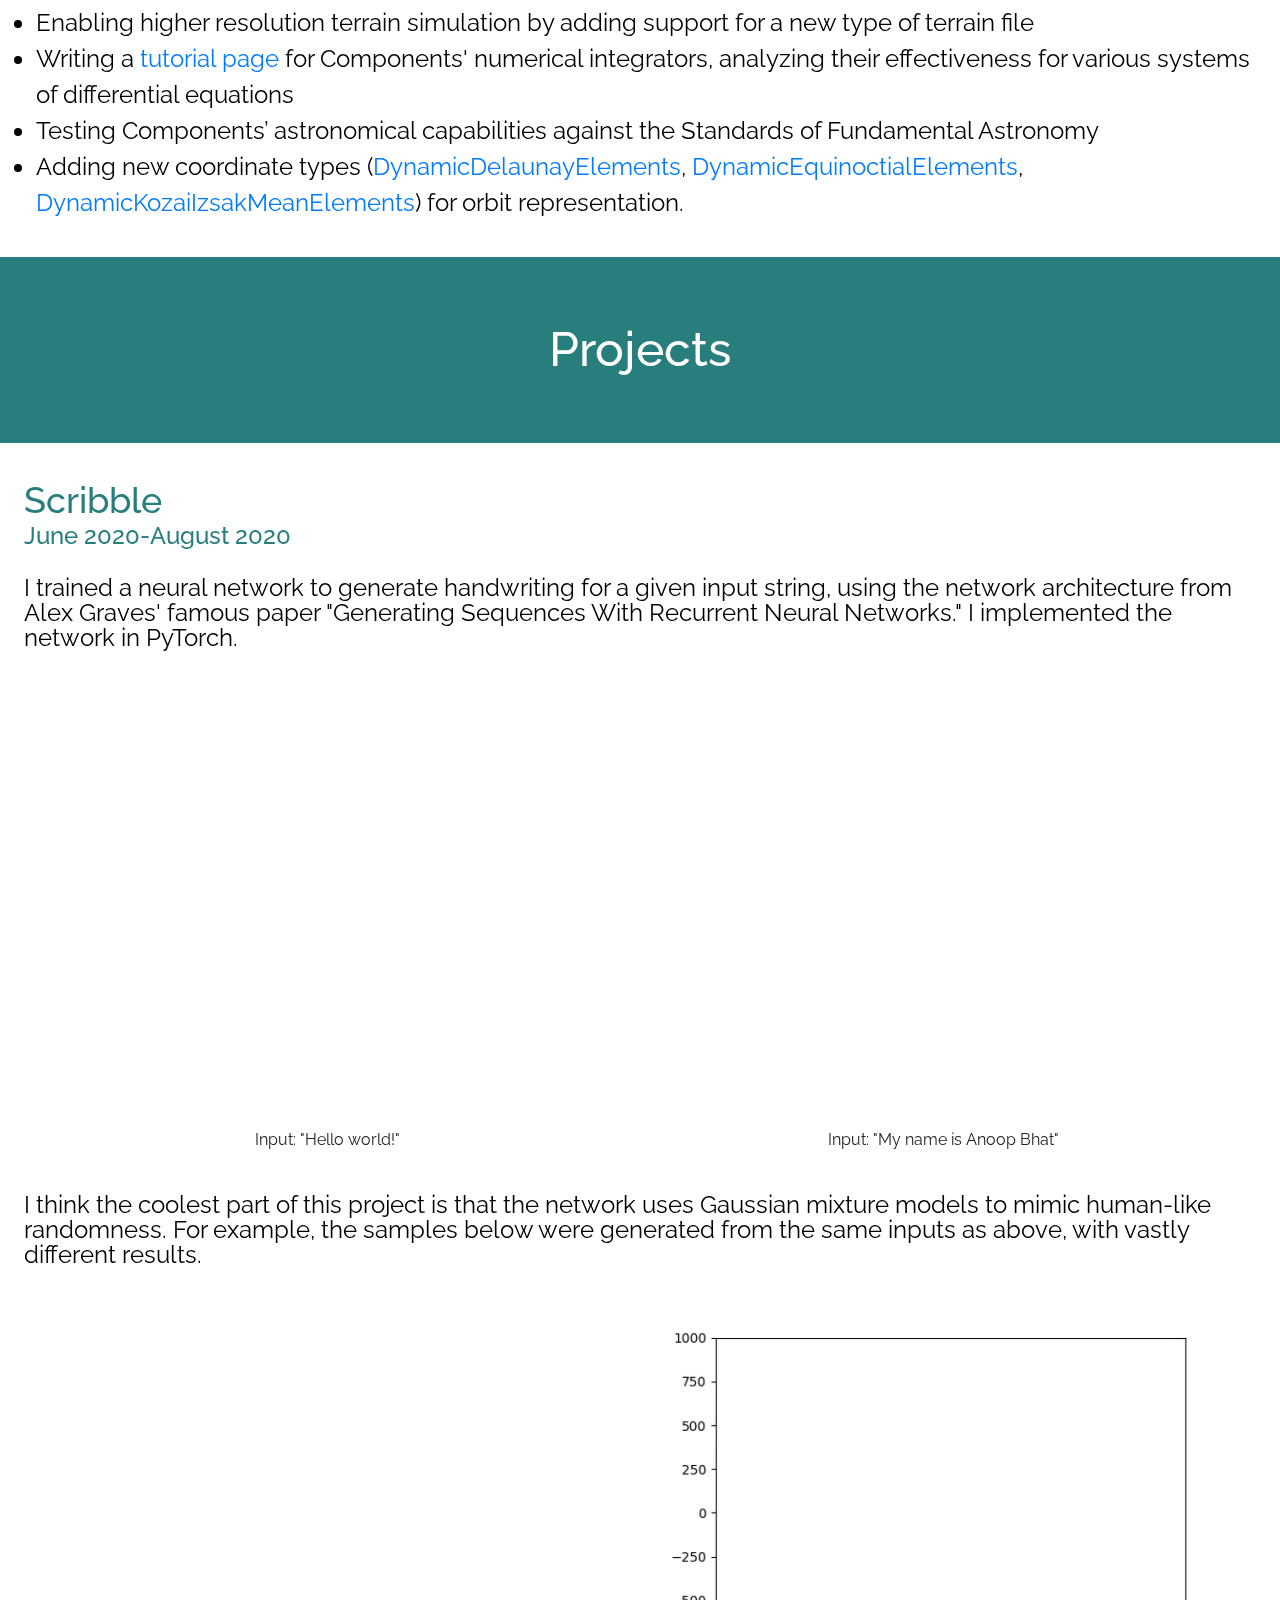
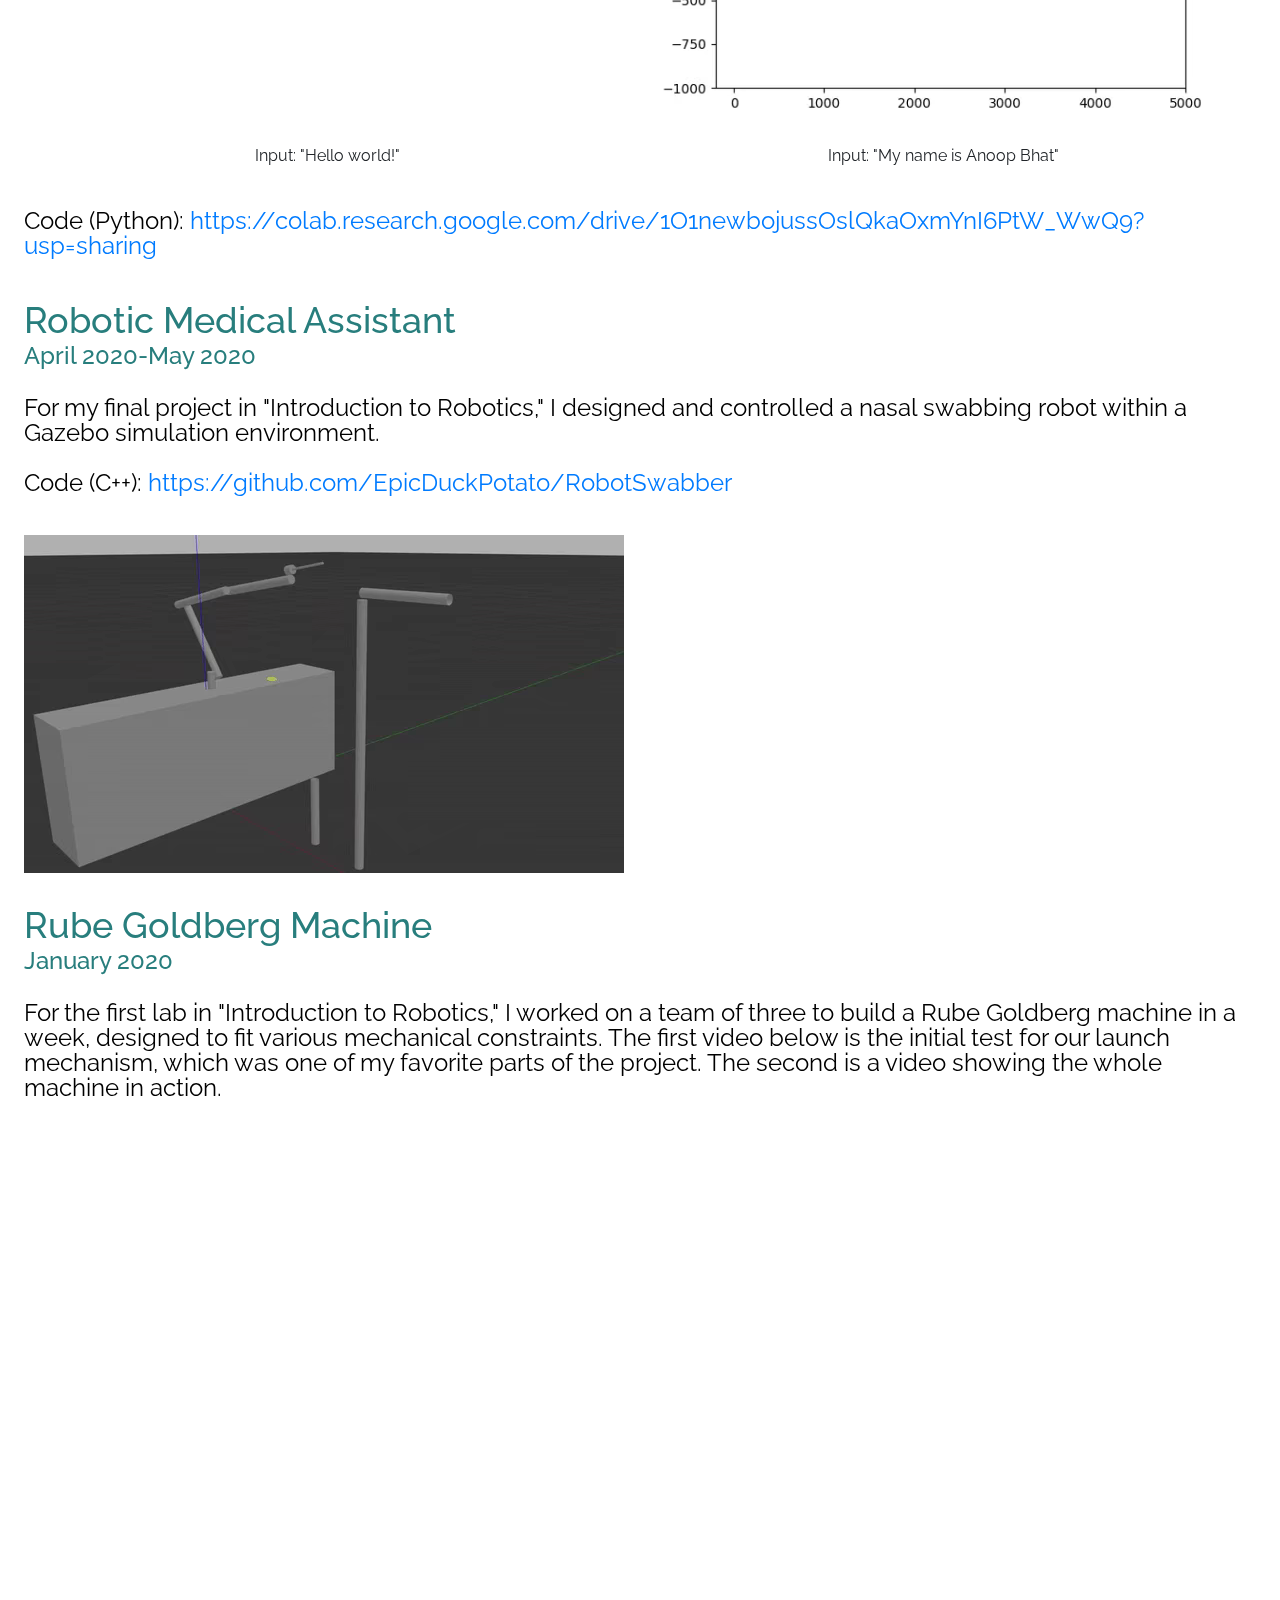
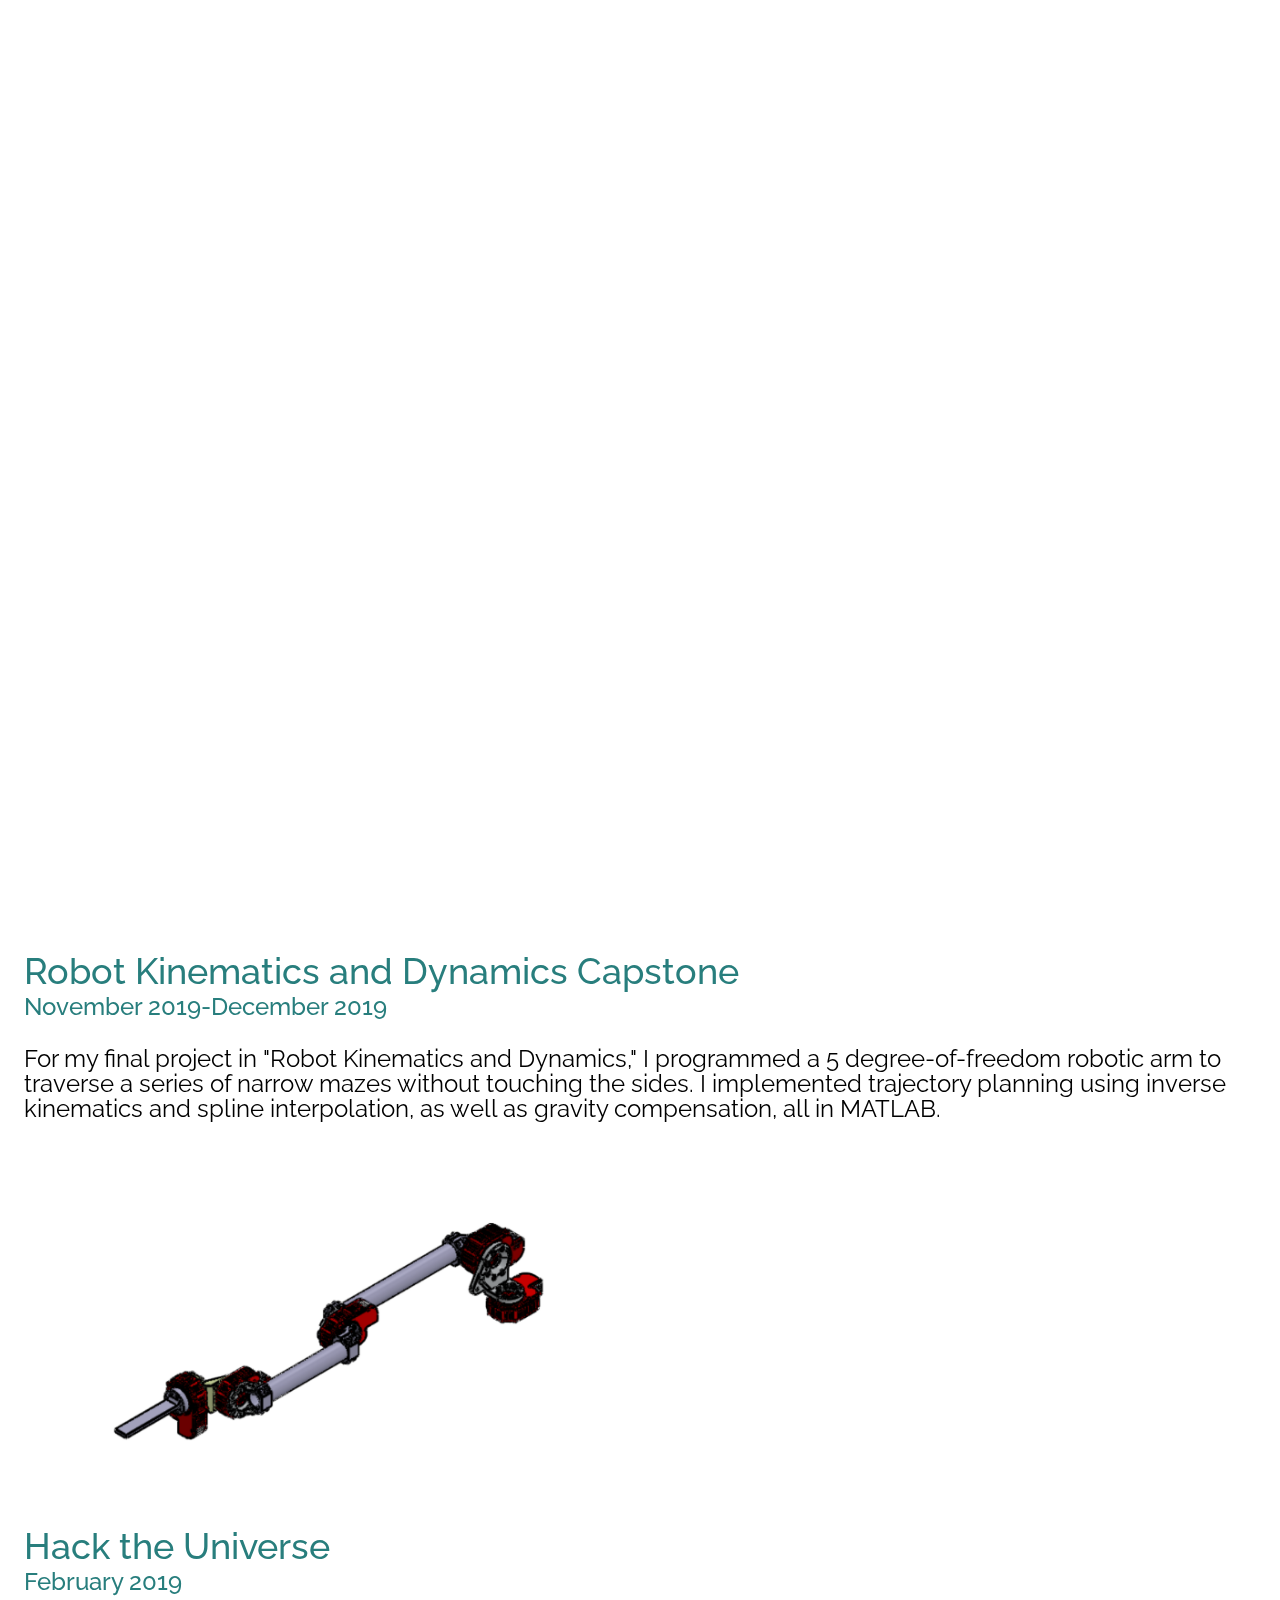
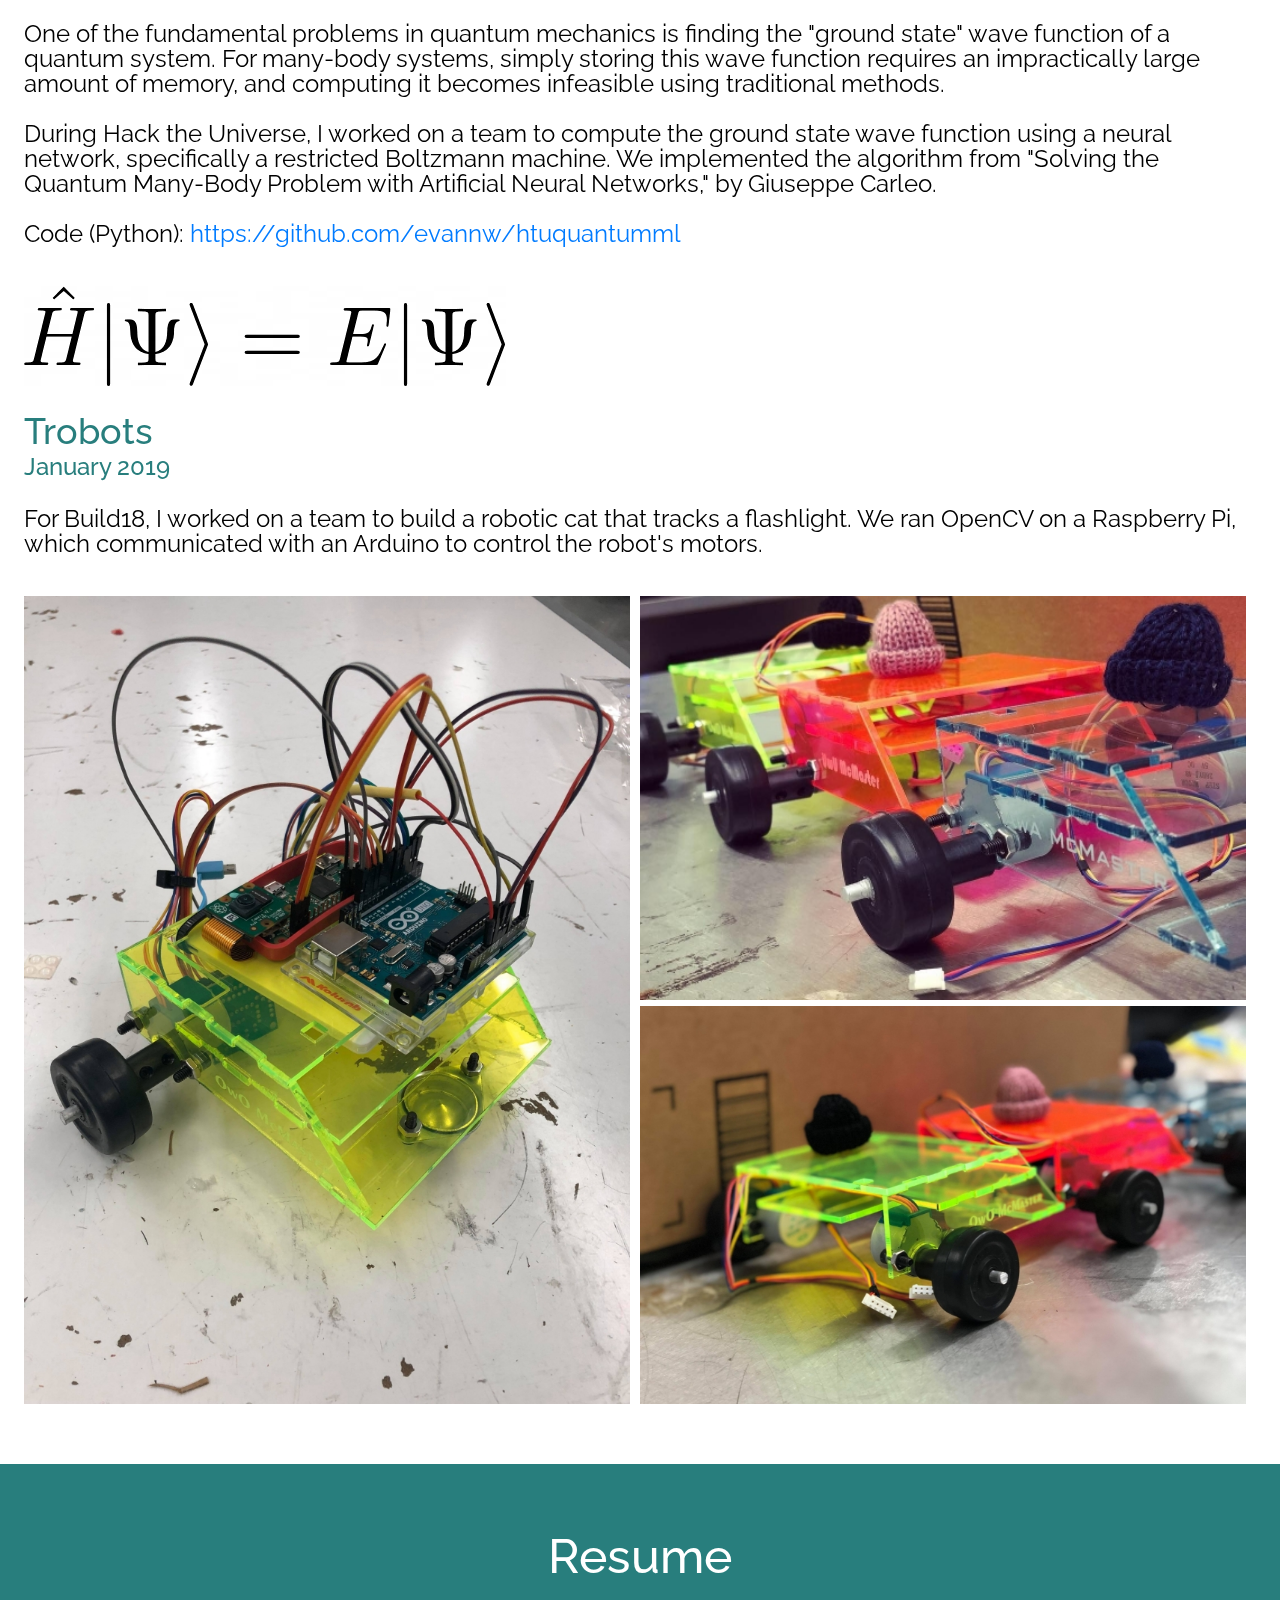
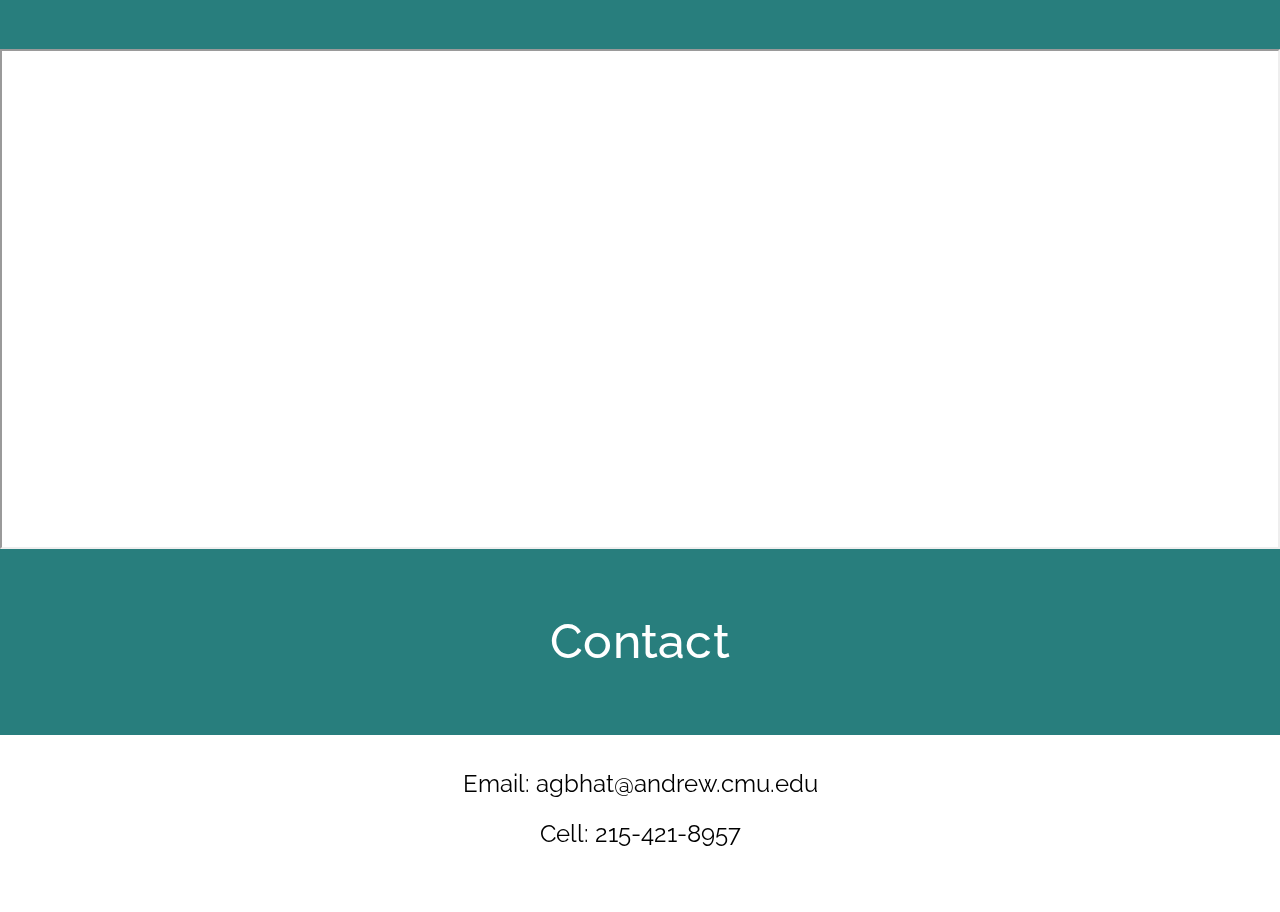
==== commit cdc70566: "Added underwater snake" ====
--- a/index.html
+++ b/index.html
@@ -78,7 +78,13 @@
             <span>Undergraduate Researcher (January 2019-present)</span>
           </h2>
           <p>Since freshman year, I've been doing research at the Biorobotics Lab, mainly on state estimation and control for snake robots. I outline some of my projects below.</p></br>
-
+          <h4>Underwater Snake Control</h4>
+          <p>My current research concerns control algorithms for underwater snake robots. I'm running simulations using C++, ROS, and CoppeliaSim.</p></br>
+          </p>
+          <video autoplay loop muted playsinline style="max-width:100%">
+            <source src="assets/images/humrs.webm" type="video/webm">
+            <source src="assets/images/humrs.mp4" type="video/mp4">
+          </video></br></br>
           <h4>Stereo Visual Odometry</h4>
           <p>I developed a pipeline to estimate the position and orientation of a moving camera using OpenCV and ROS, performing nonlinear optimization using Ceres Solver. Below are the results on the KITTI dataset. One of my current goals is to integrate other sensors into this pipeline and use it for snake robots.</p></br>
           <p>Code (C++): <a href="https://github.com/EpicDuckPotato/stereo_vo/tree/bundle_adjustment">https://github.com/EpicDuckPotato/stereo_vo/tree/bundle_adjustment</a></p></br>
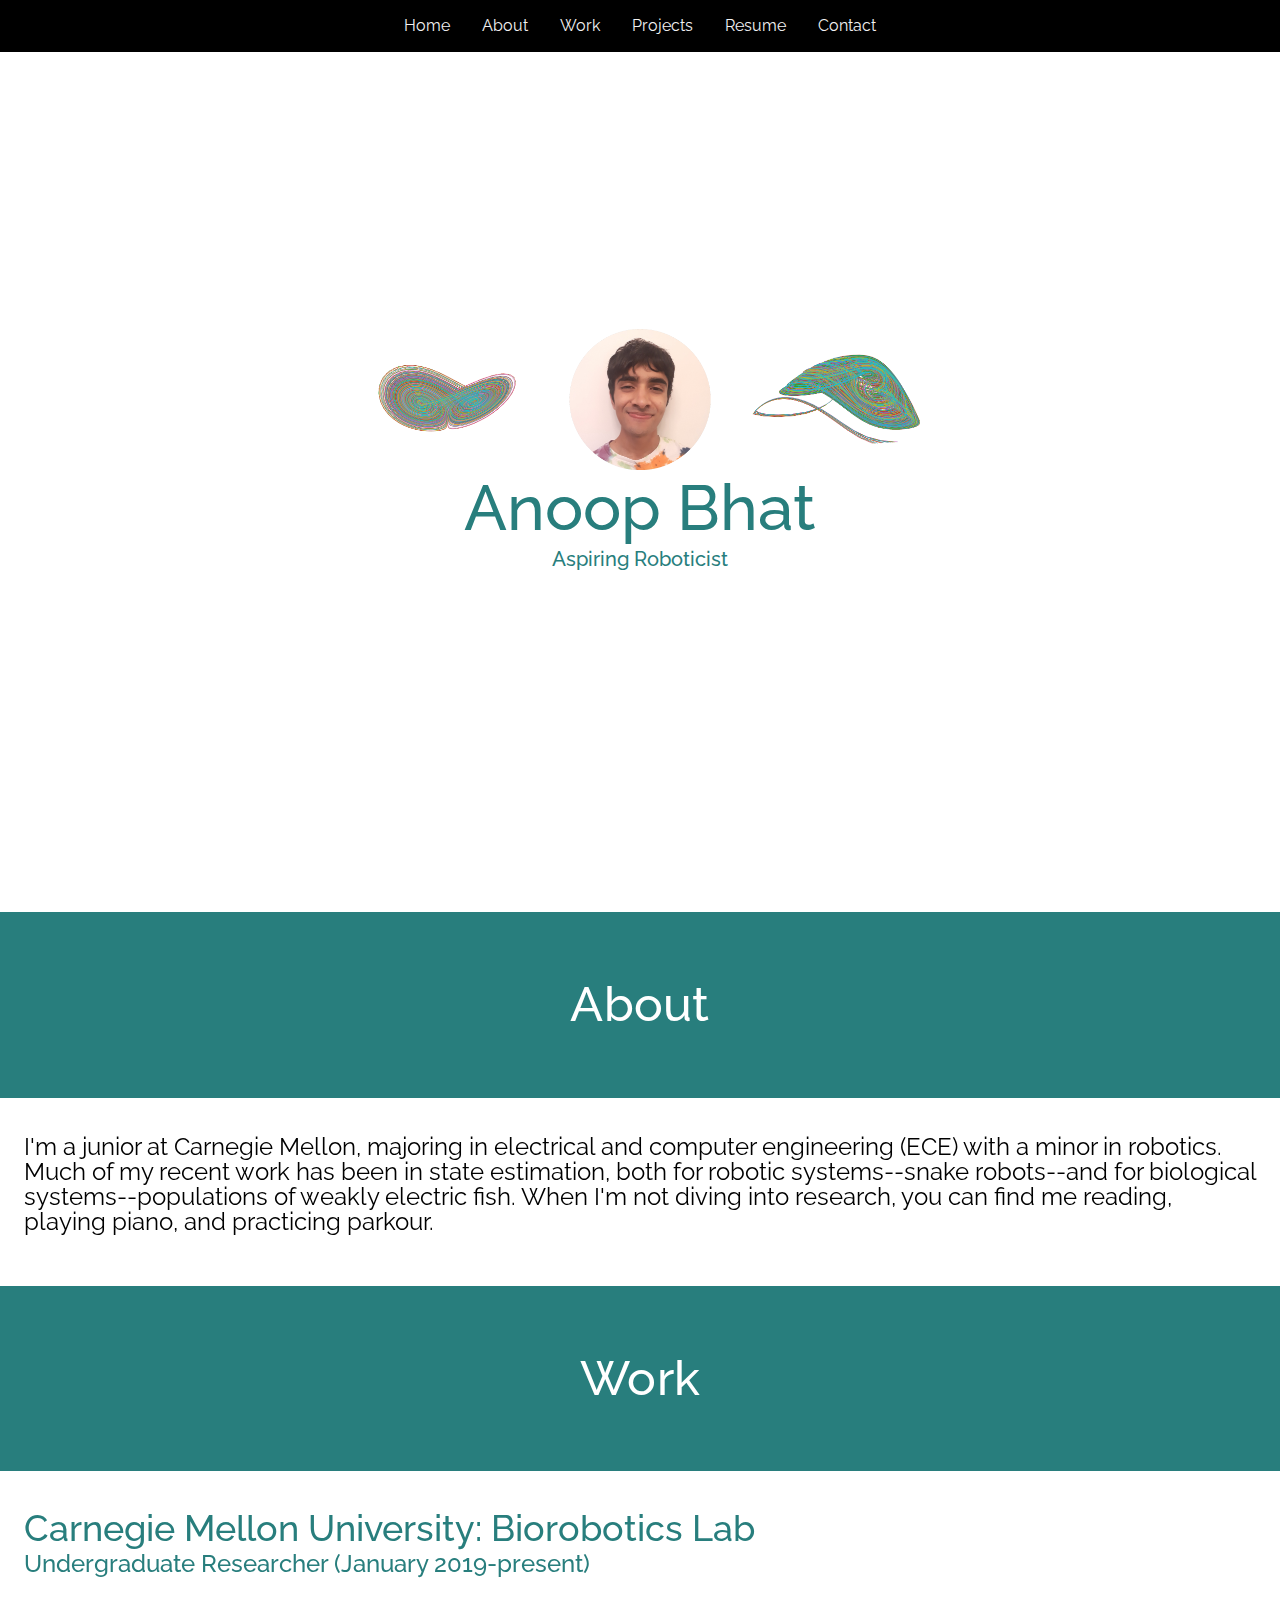
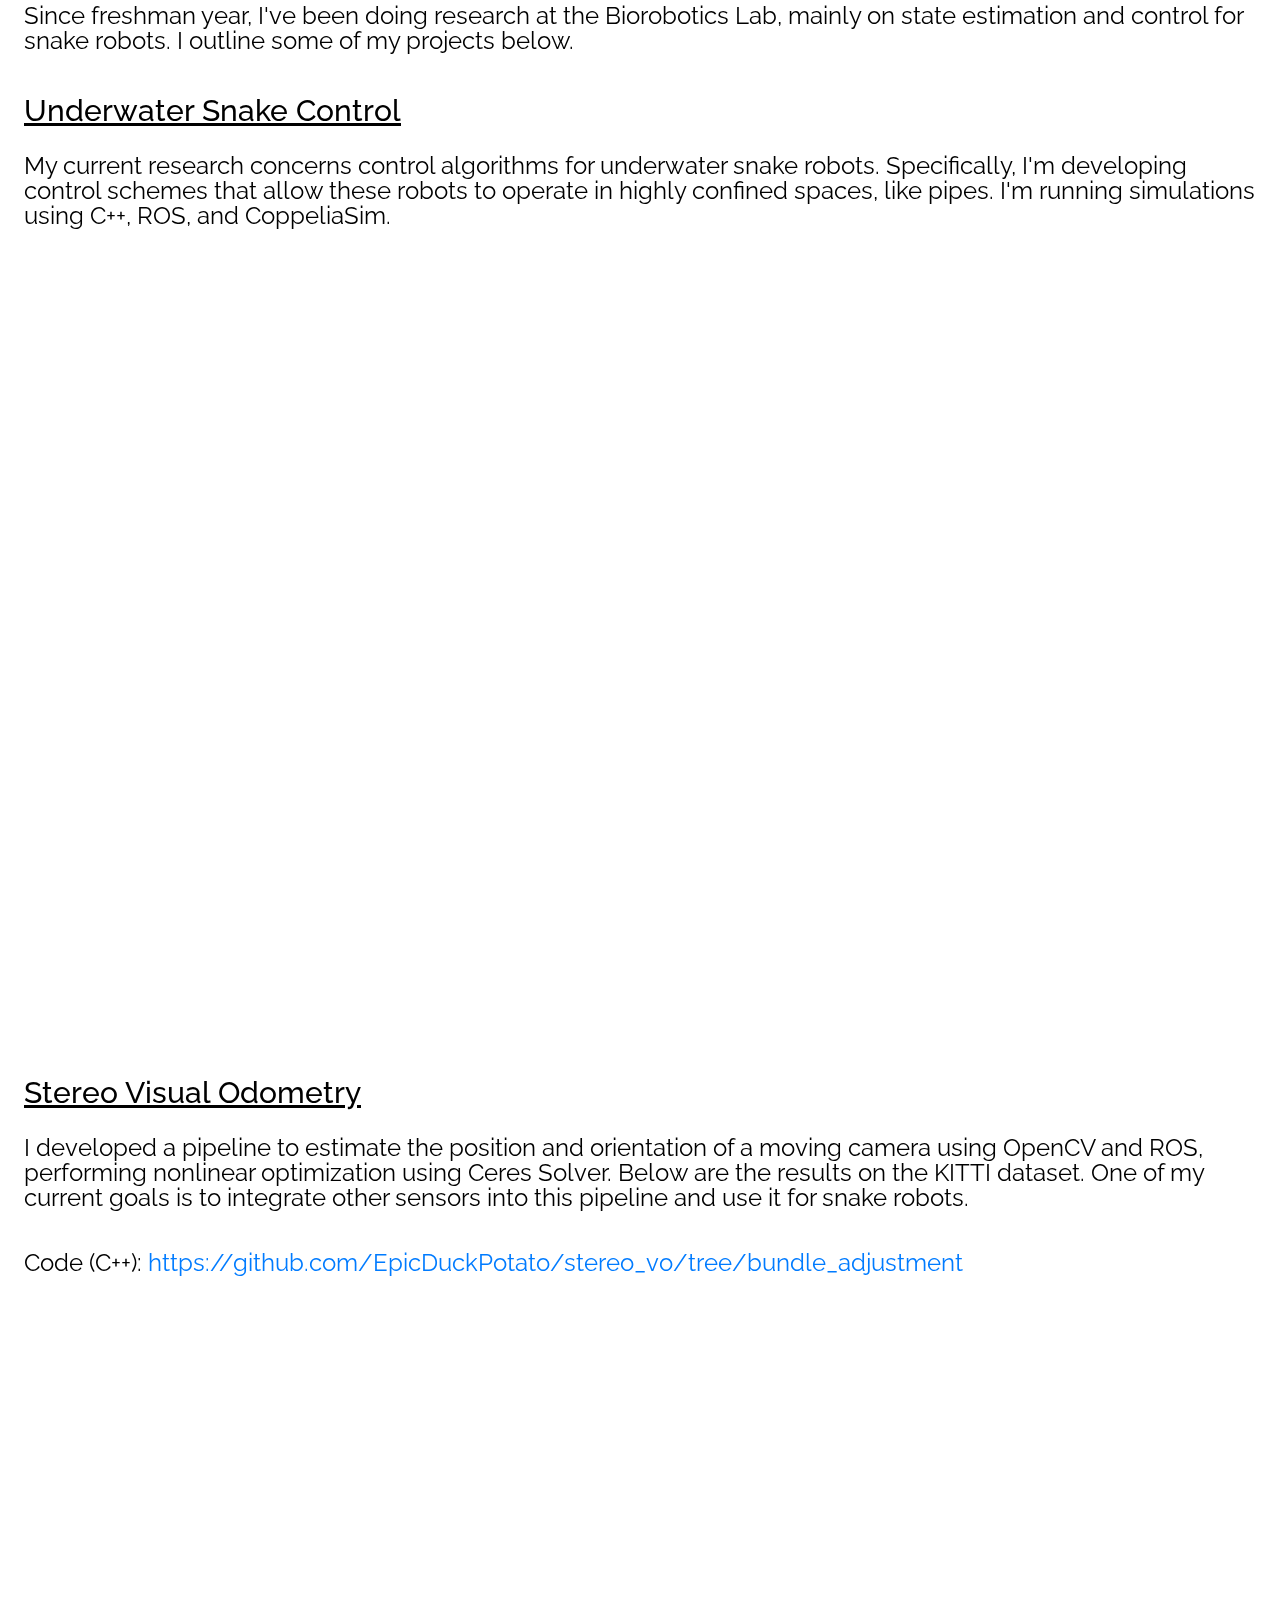
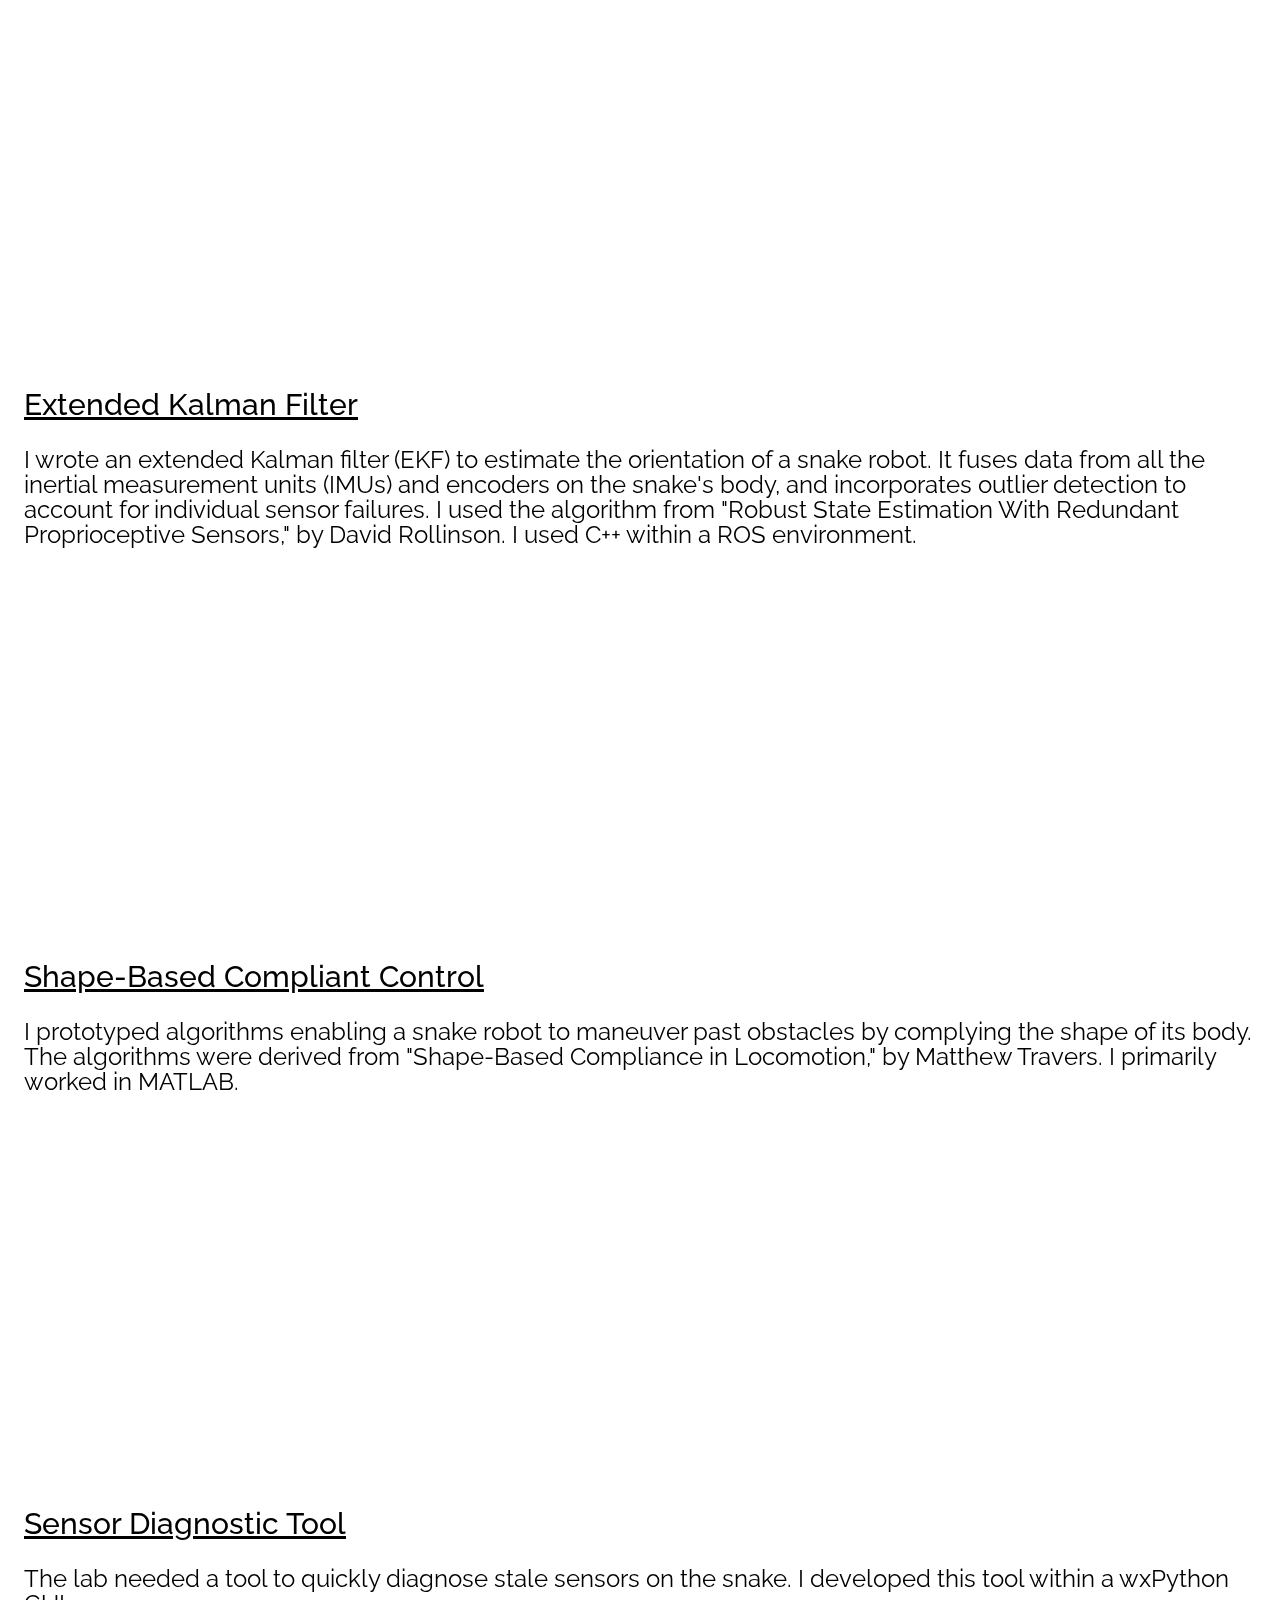
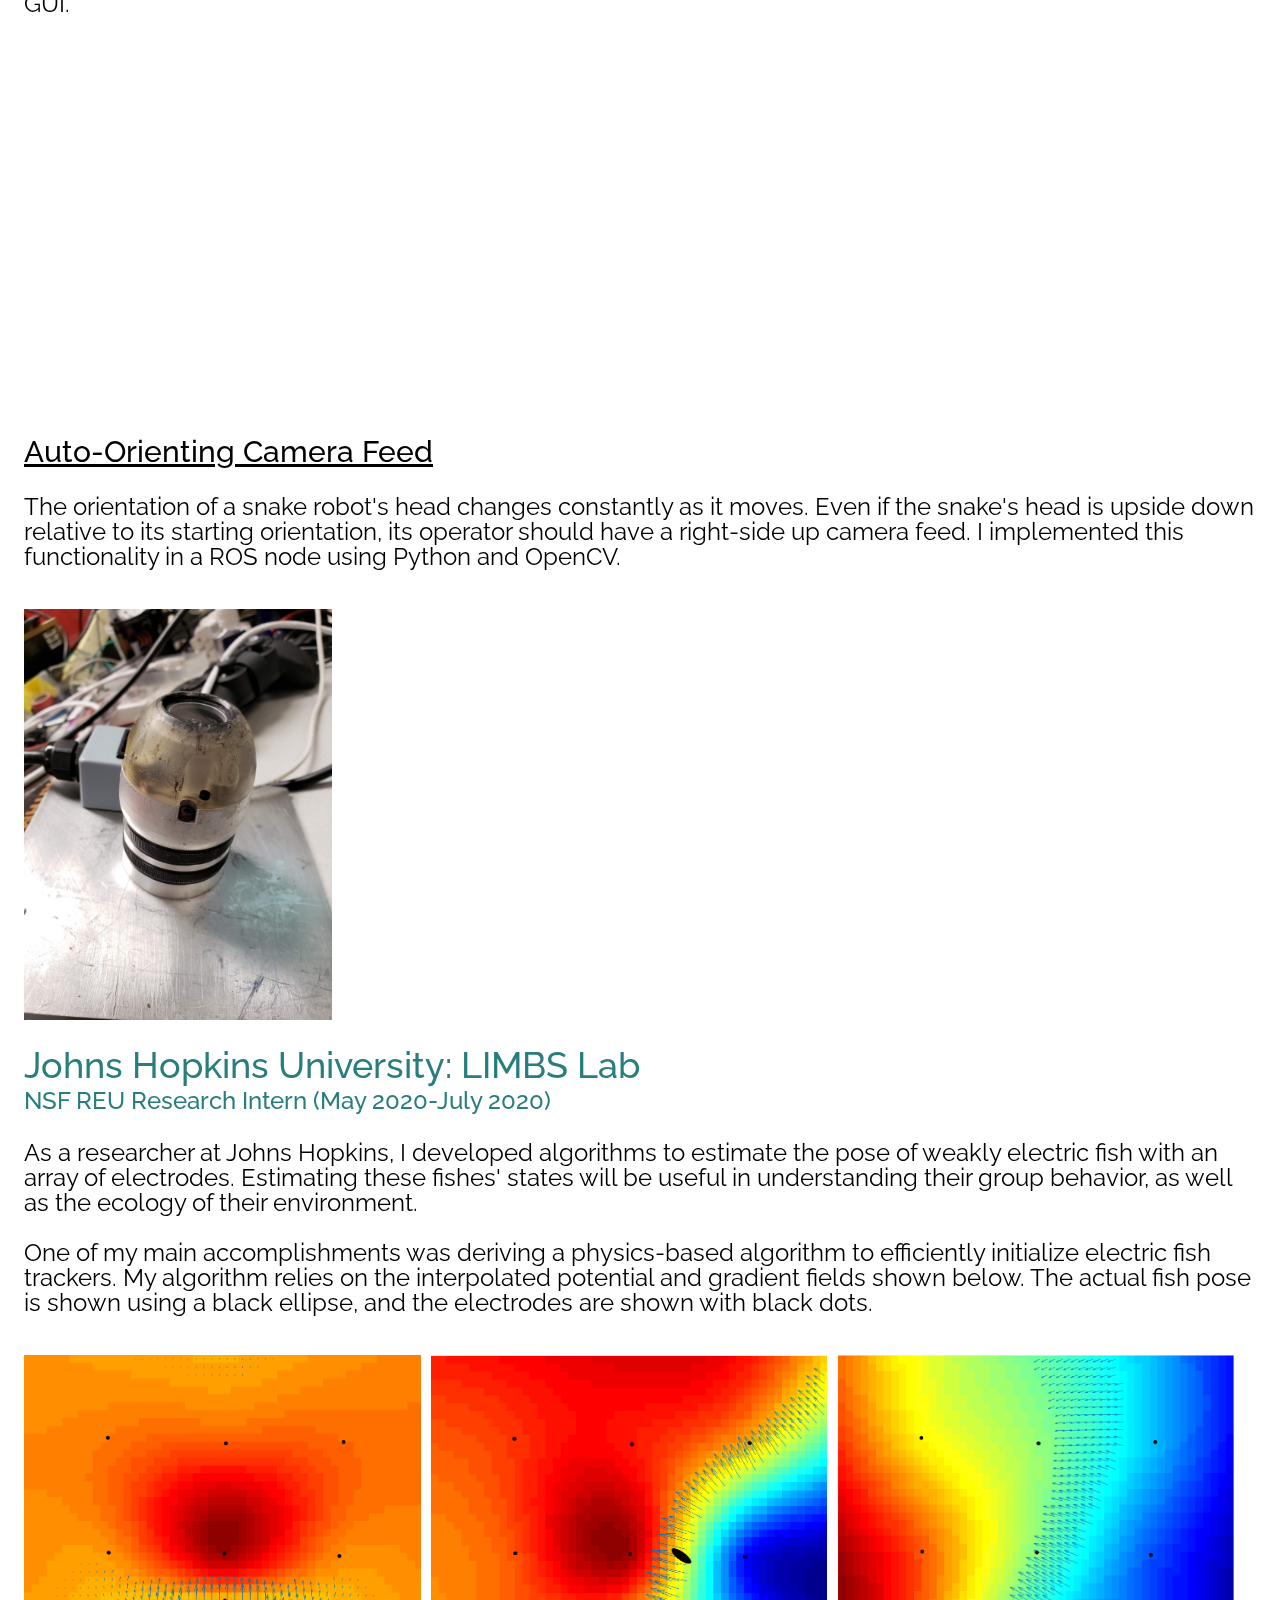
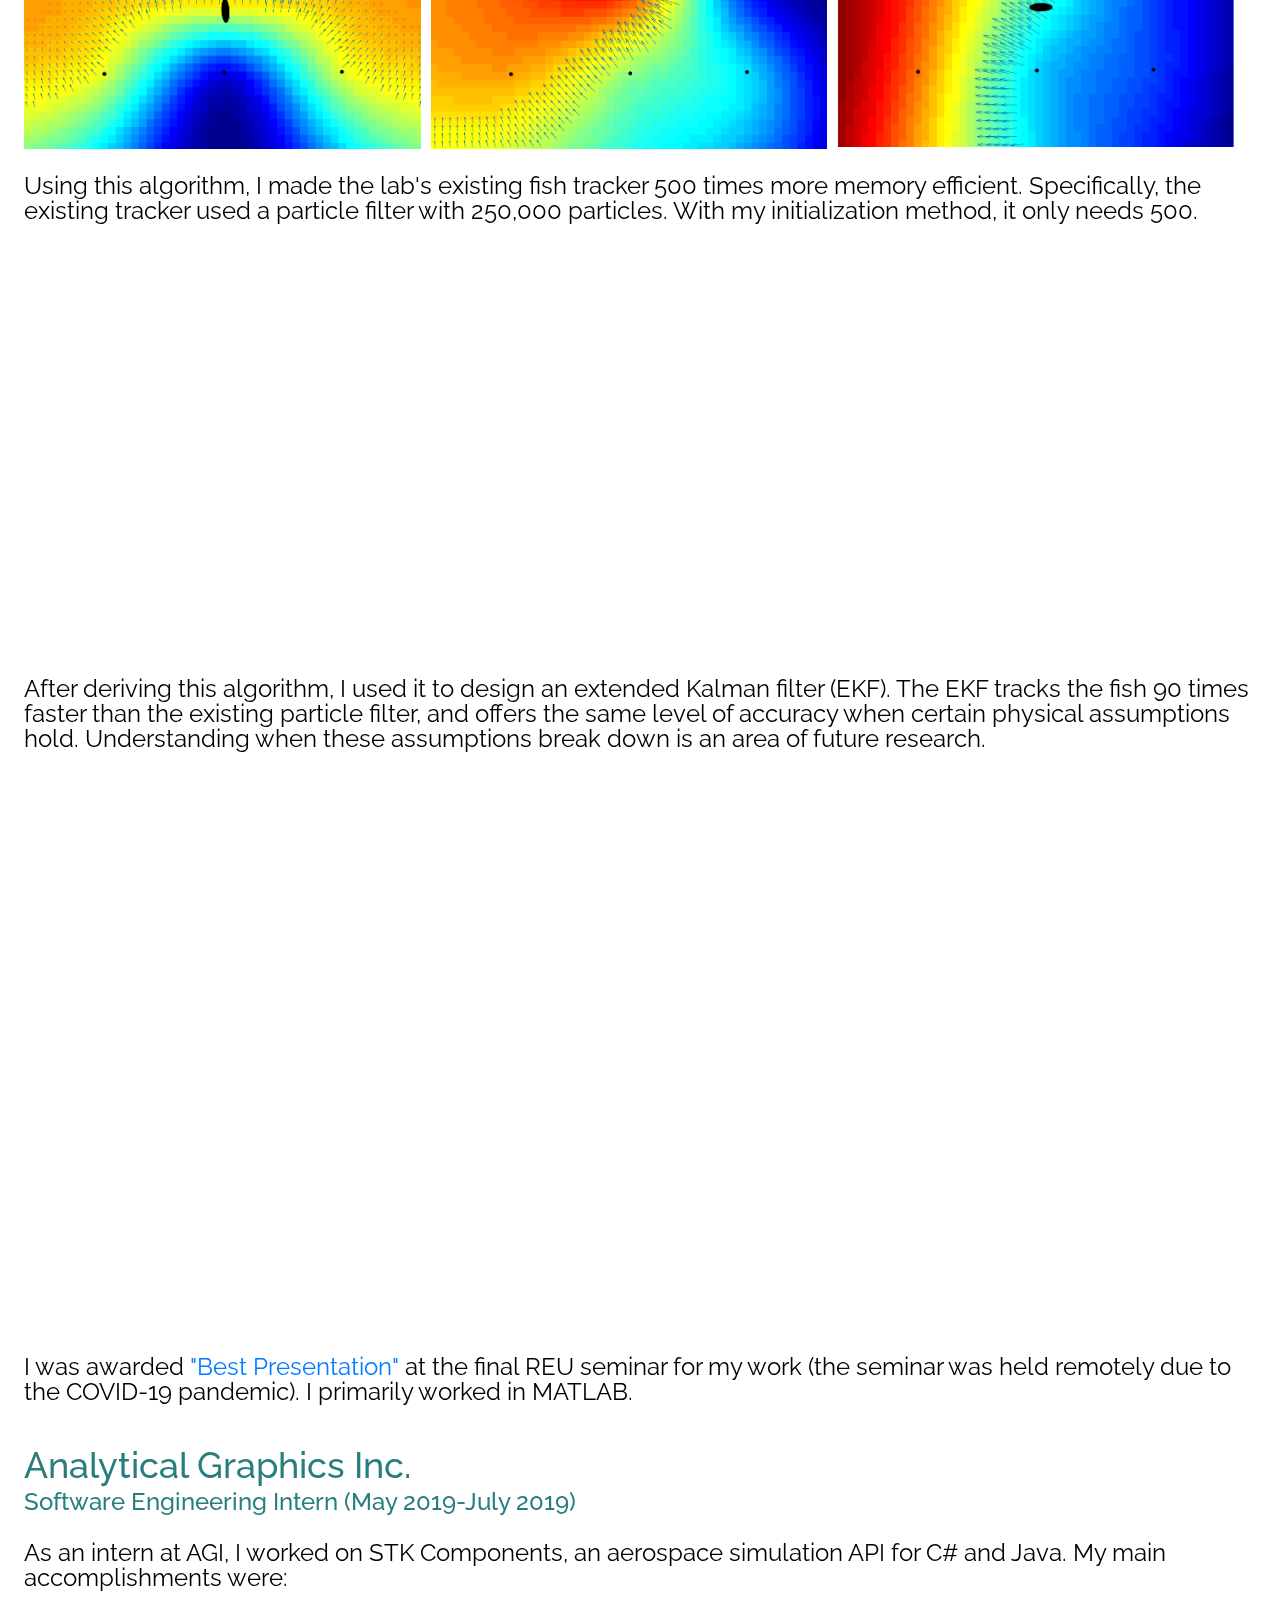
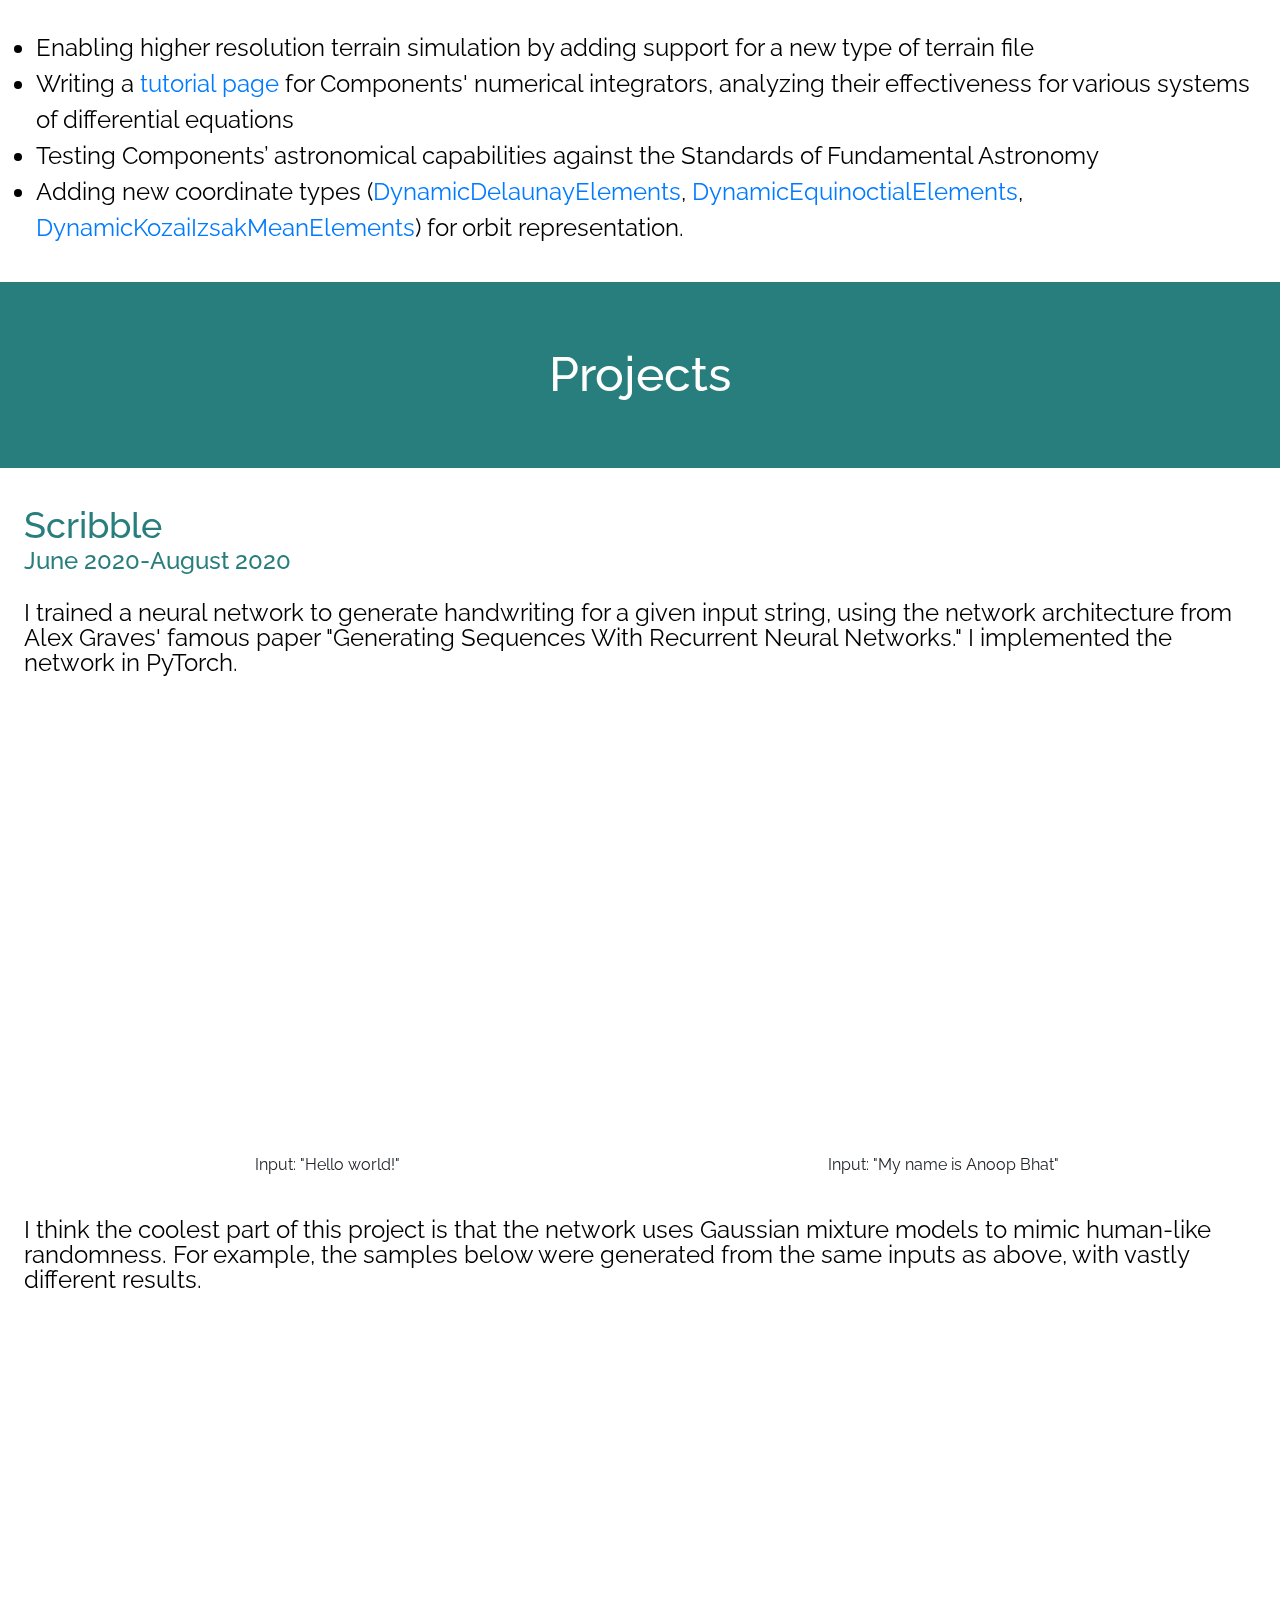
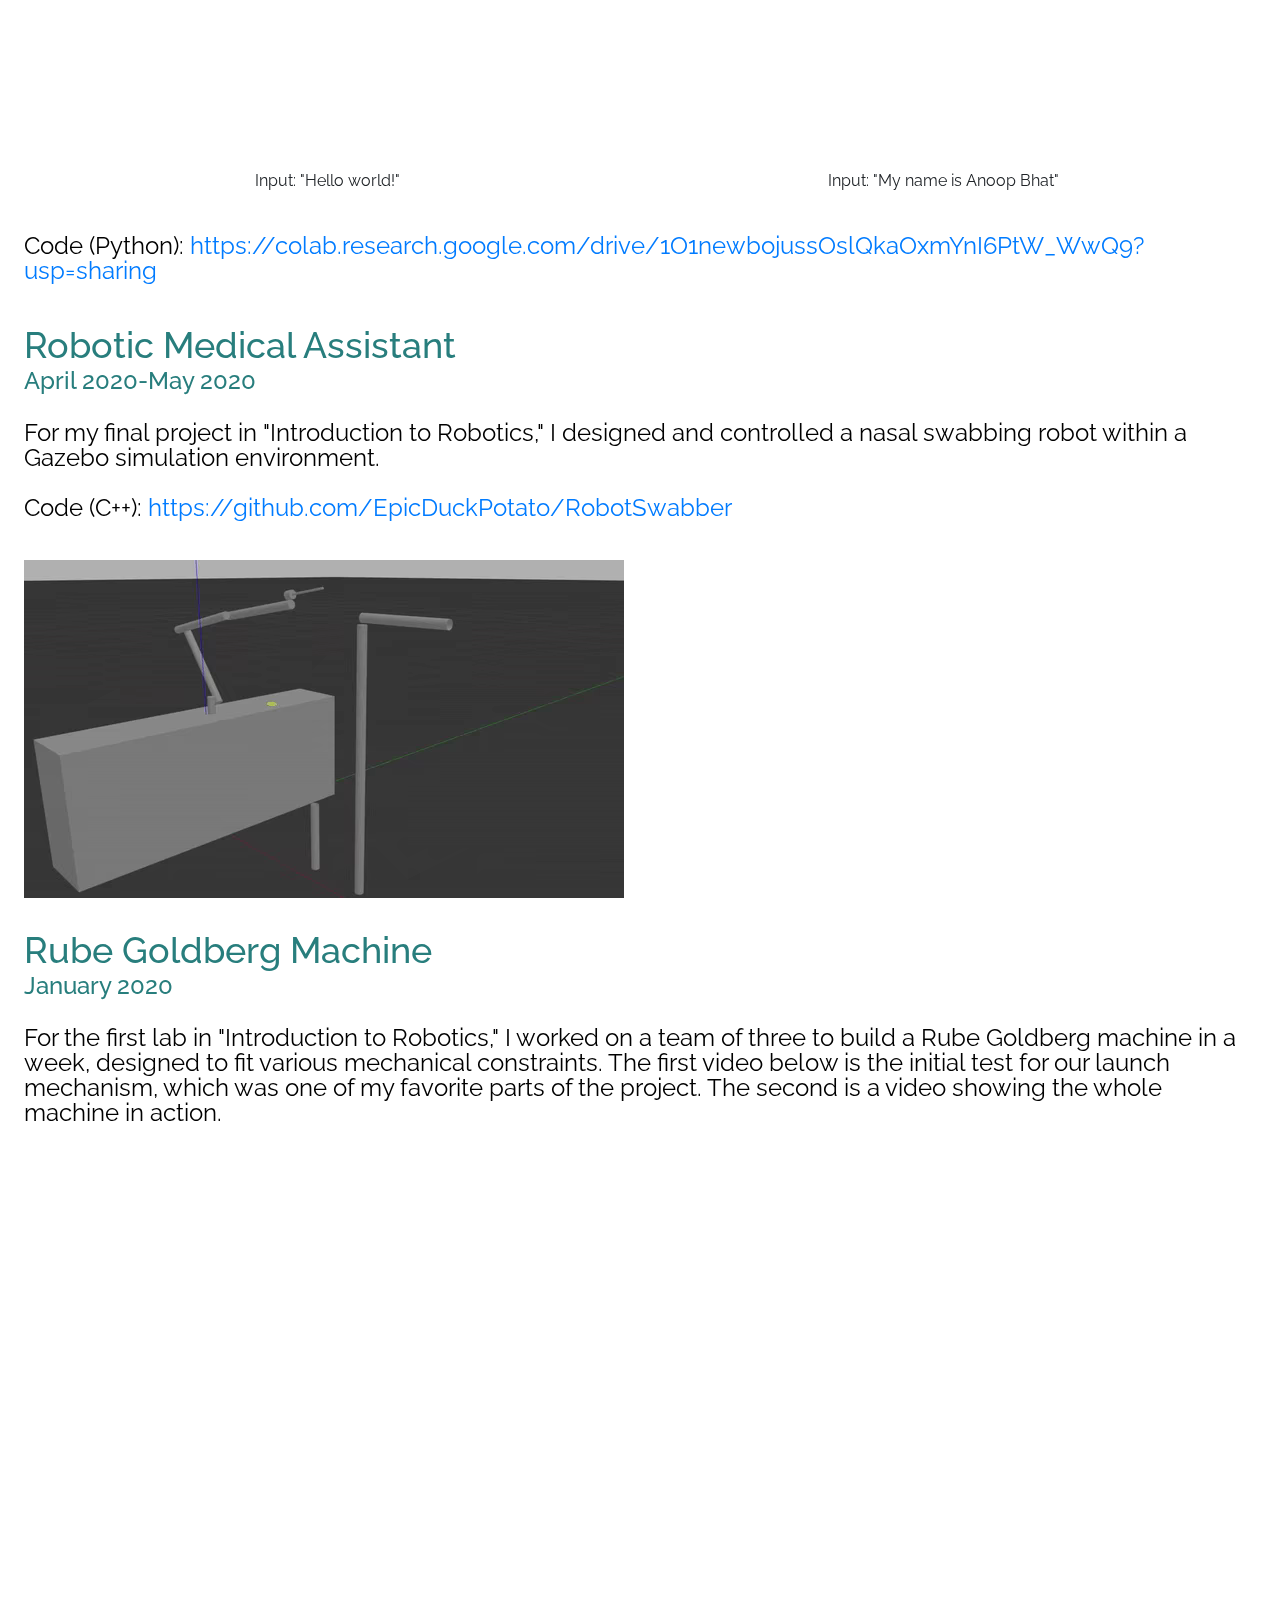
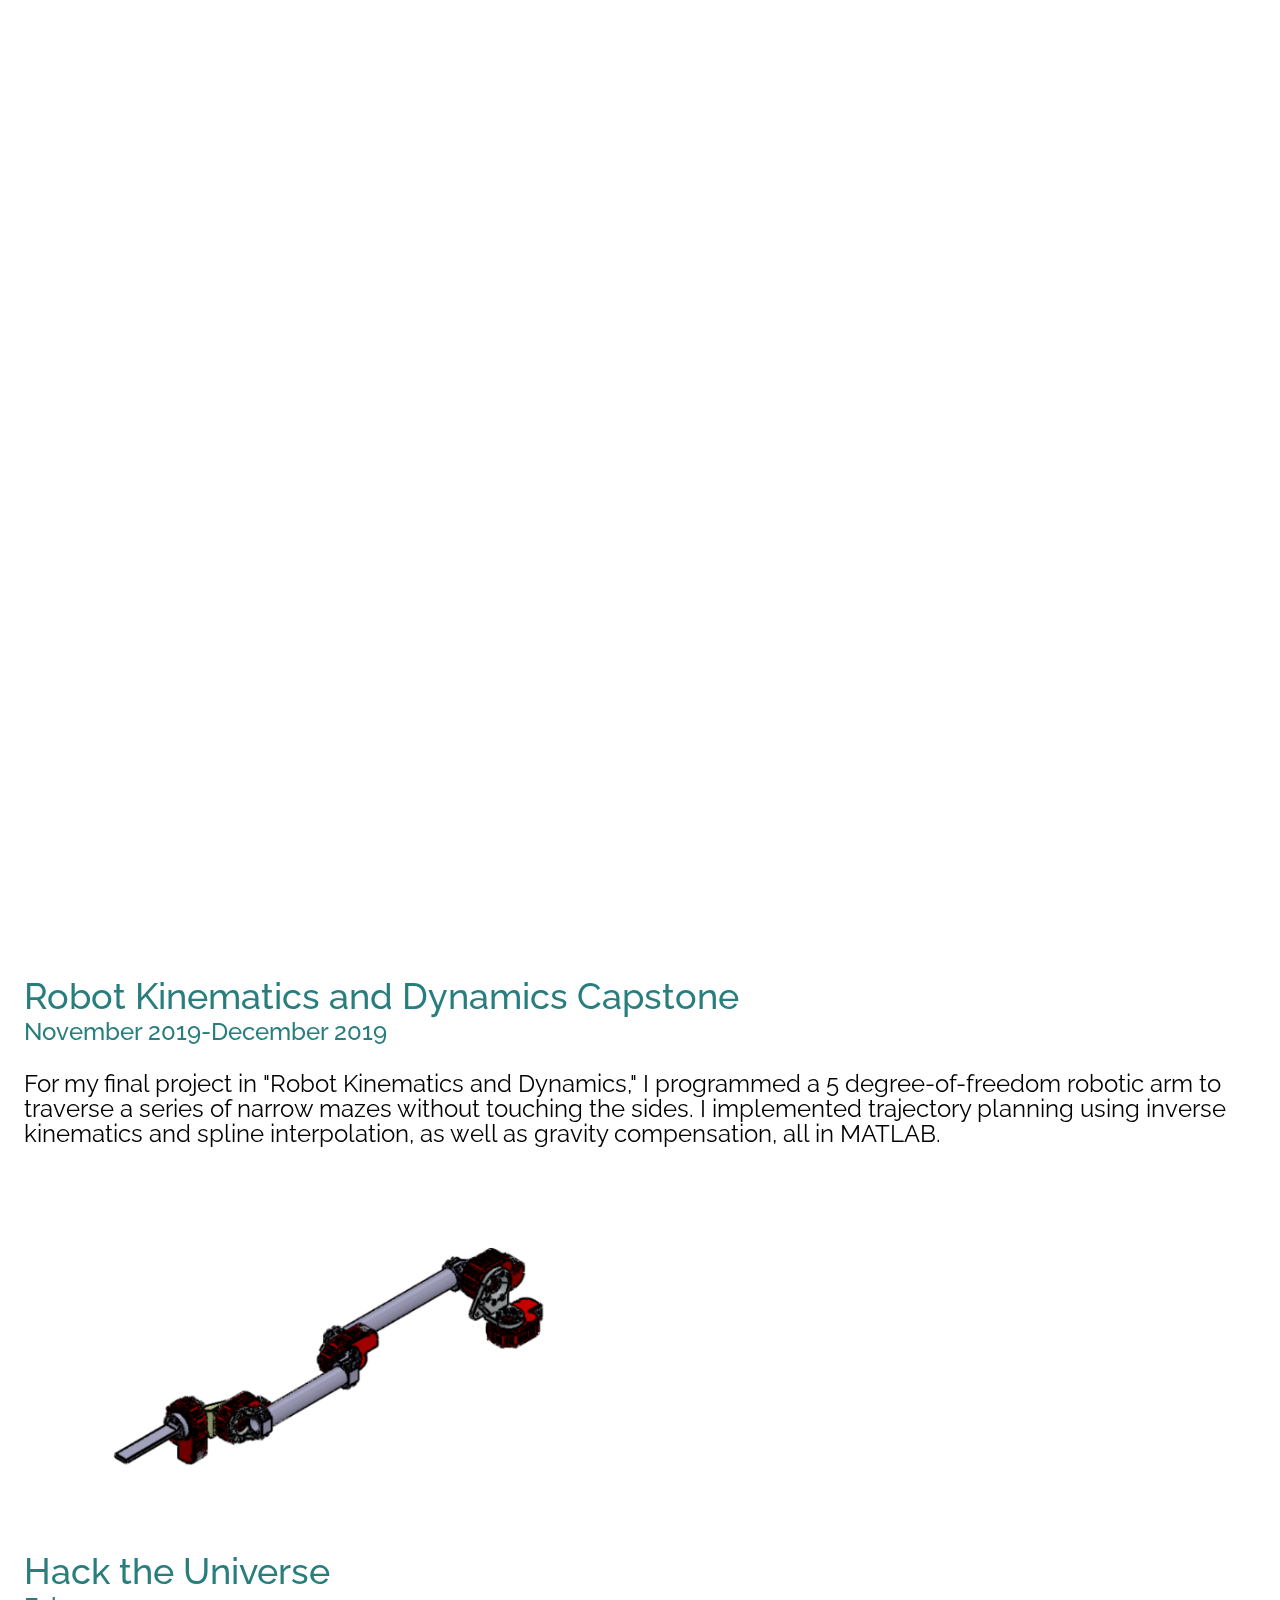
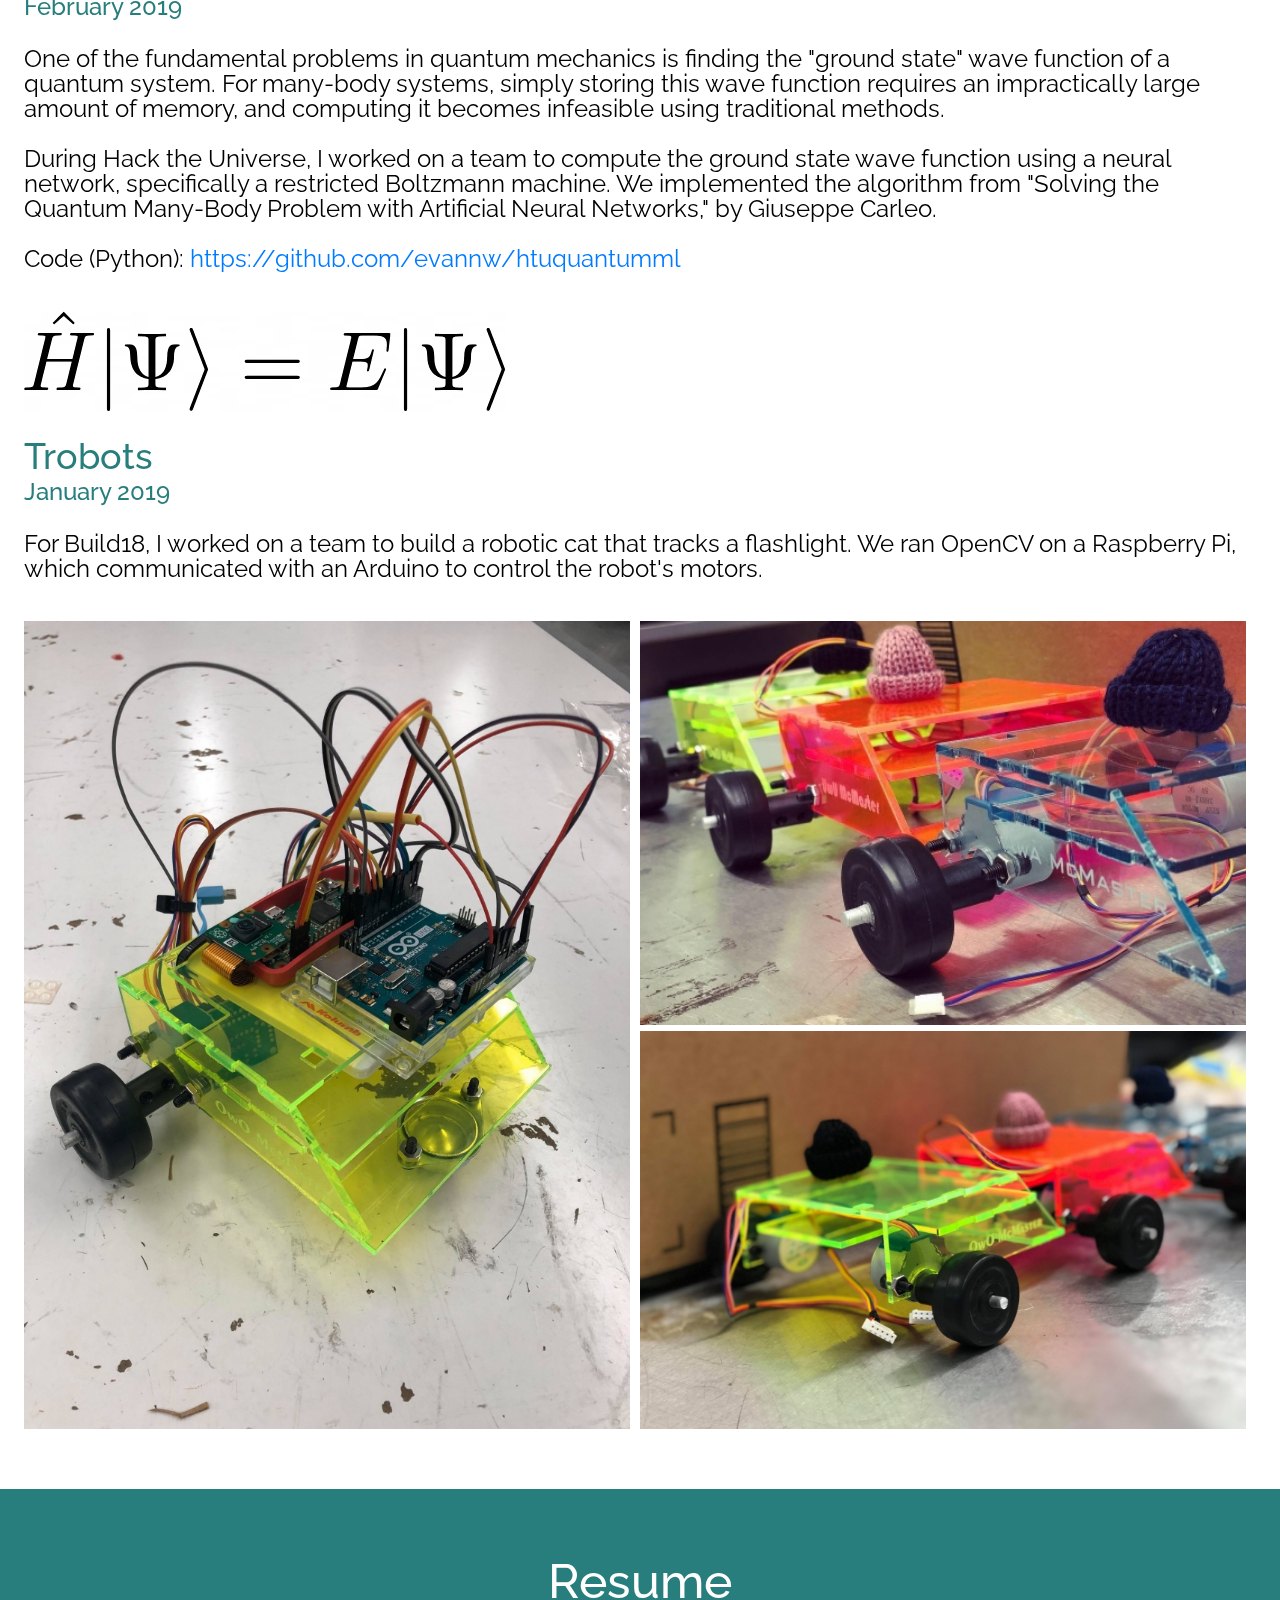
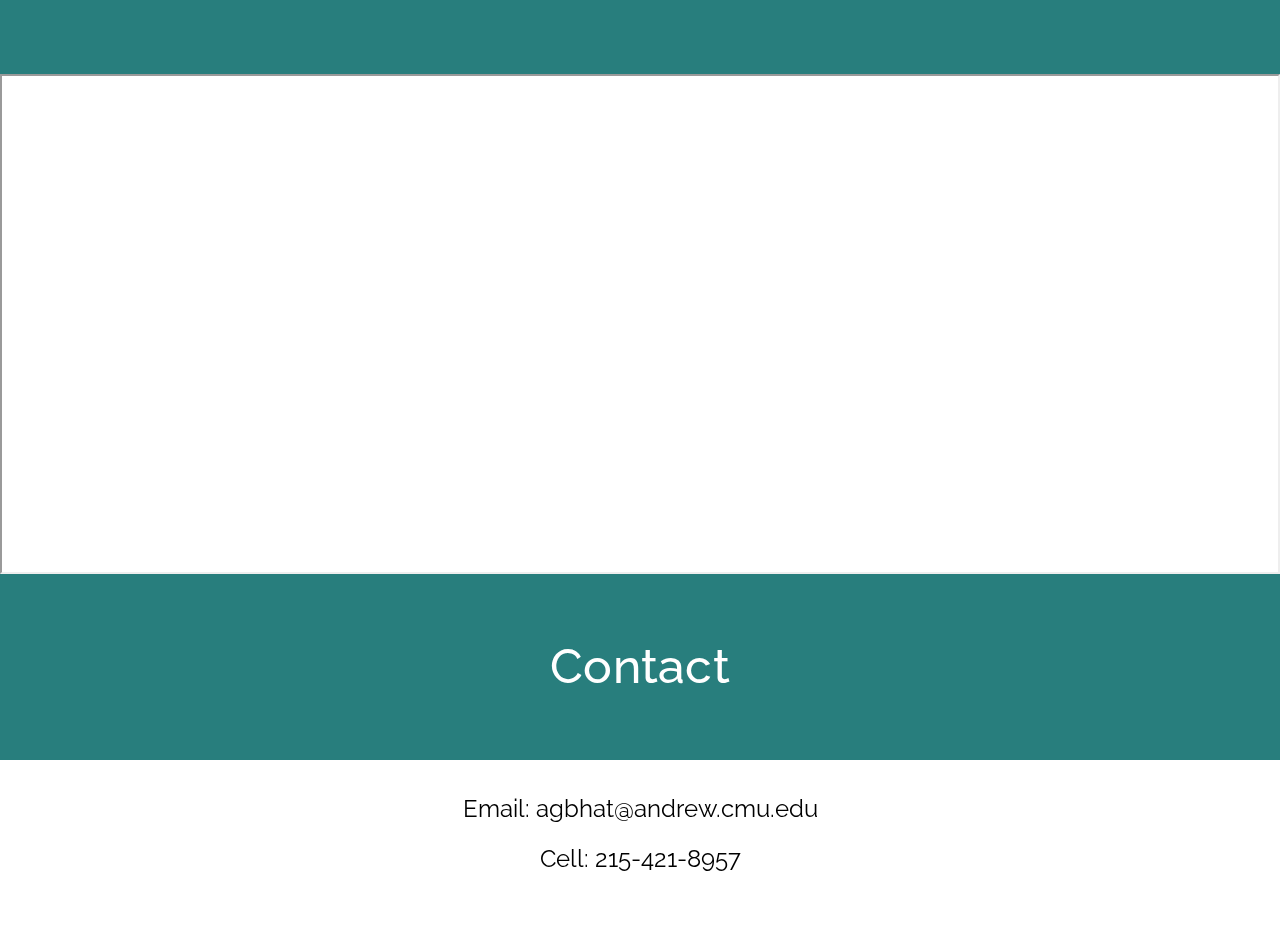
==== commit 83386a50: "Pipes" ====
--- a/index.html
+++ b/index.html
@@ -79,7 +79,7 @@
           </h2>
           <p>Since freshman year, I've been doing research at the Biorobotics Lab, mainly on state estimation and control for snake robots. I outline some of my projects below.</p></br>
           <h4>Underwater Snake Control</h4>
-          <p>My current research concerns control algorithms for underwater snake robots. I'm running simulations using C++, ROS, and CoppeliaSim.</p></br>
+          <p>My current research concerns control algorithms for underwater snake robots. Specifically, I'm developing control schemes that allow these robots to operate in highly confined spaces, like pipes. I'm running simulations using C++, ROS, and CoppeliaSim.</p></br>
           </p>
           <video autoplay loop muted playsinline style="max-width:100%">
             <source src="assets/images/humrs.webm" type="video/webm">
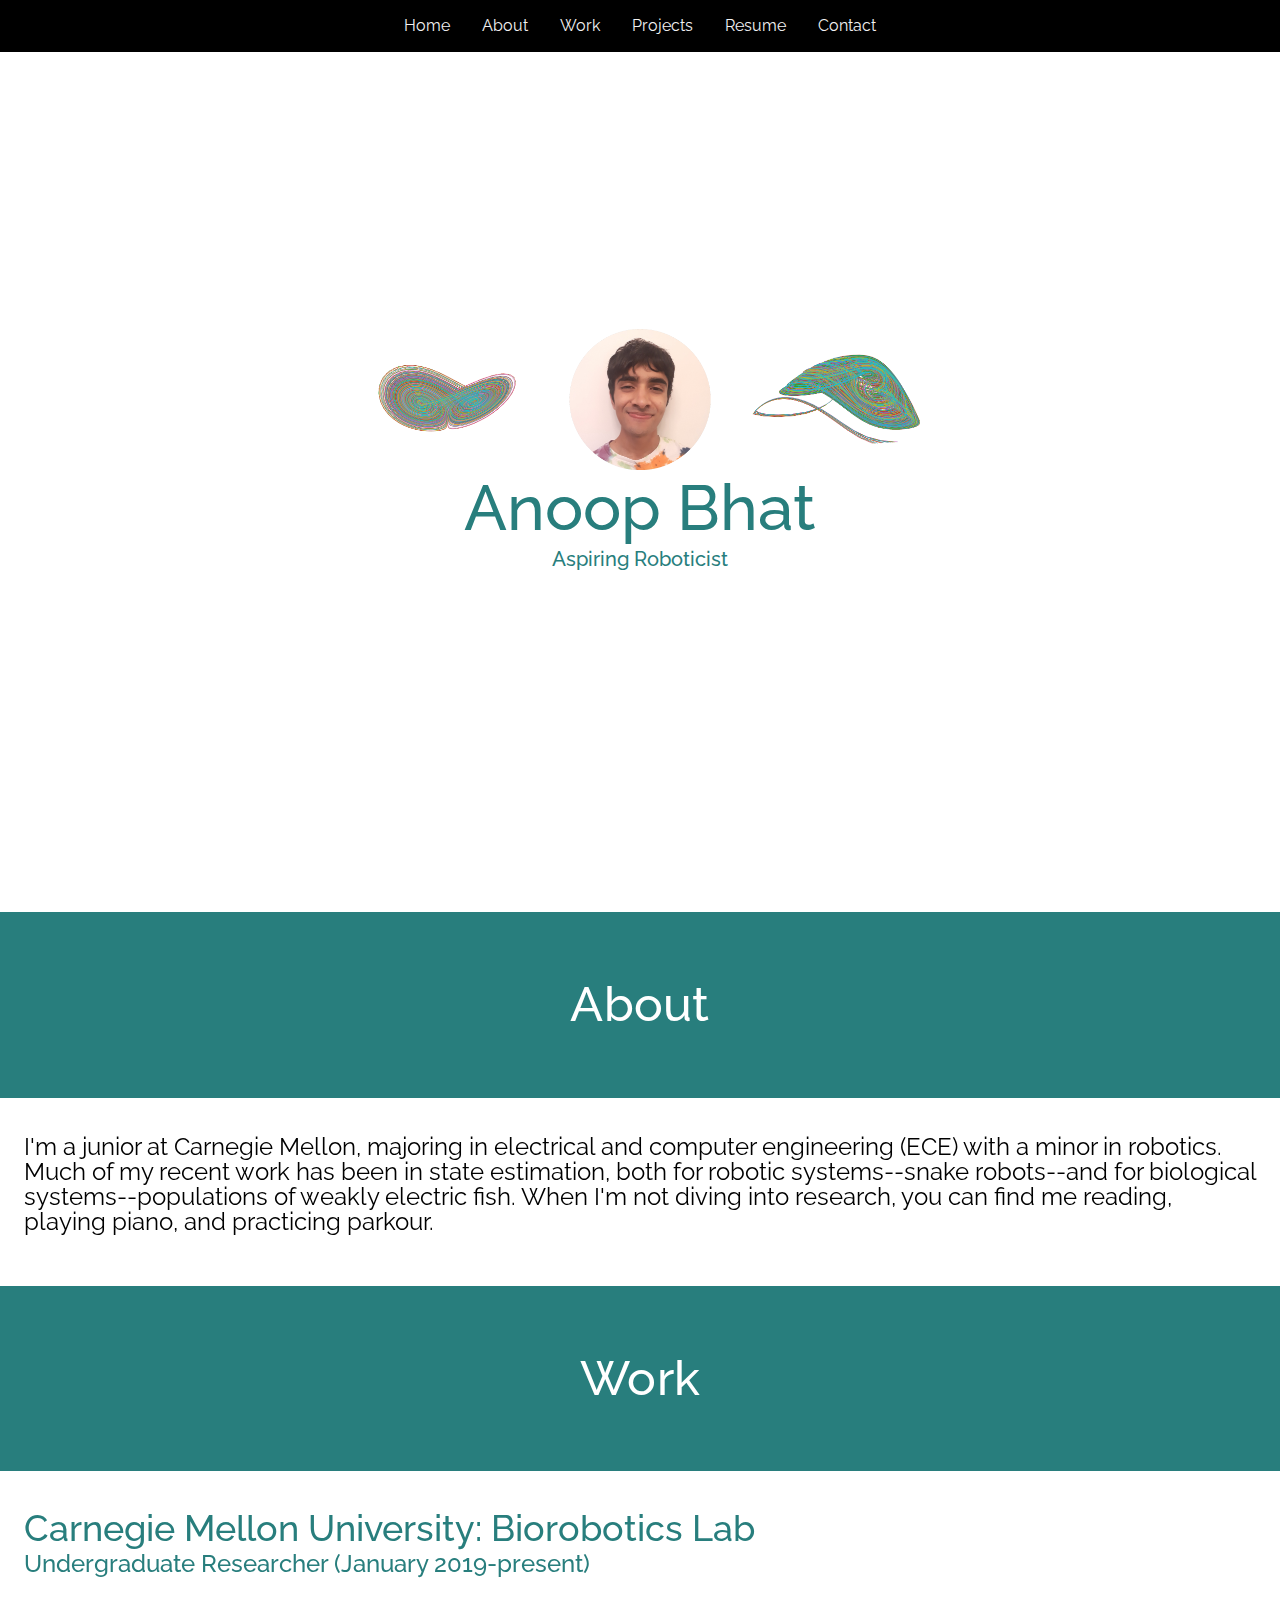
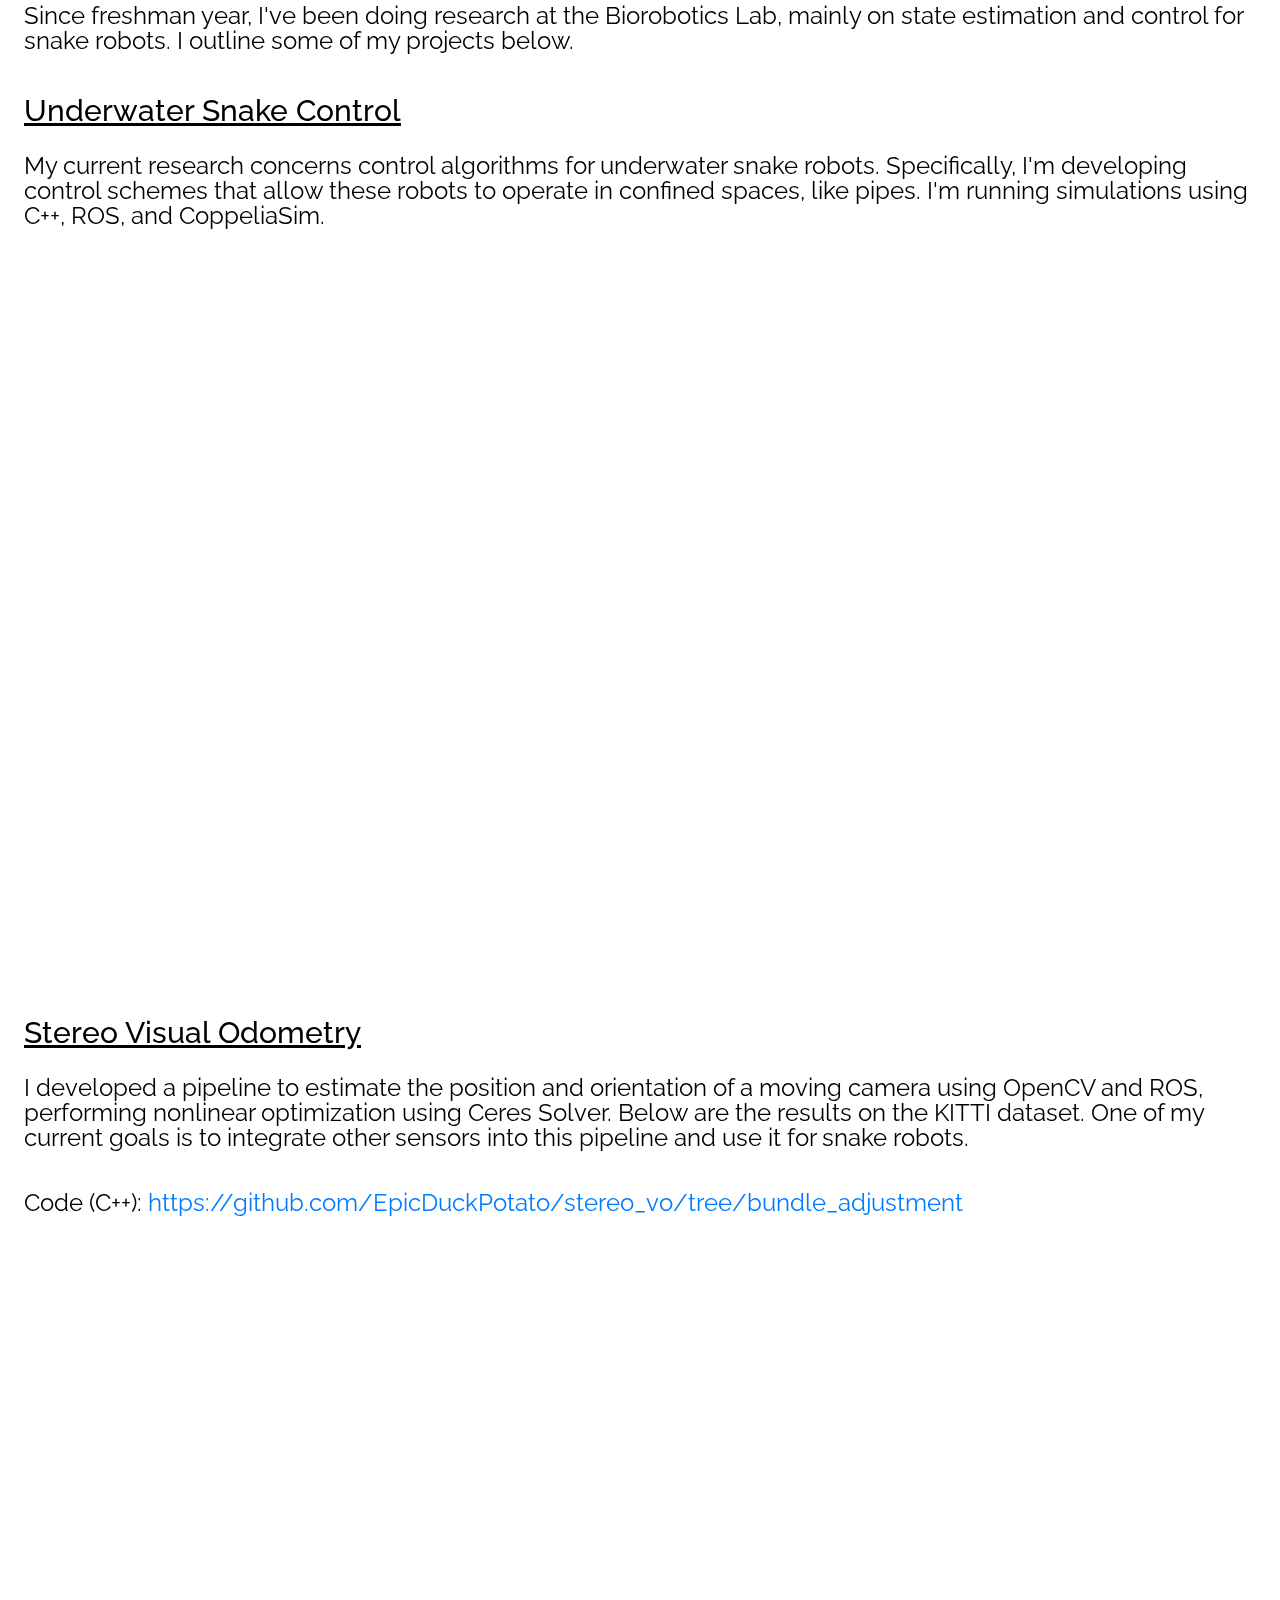
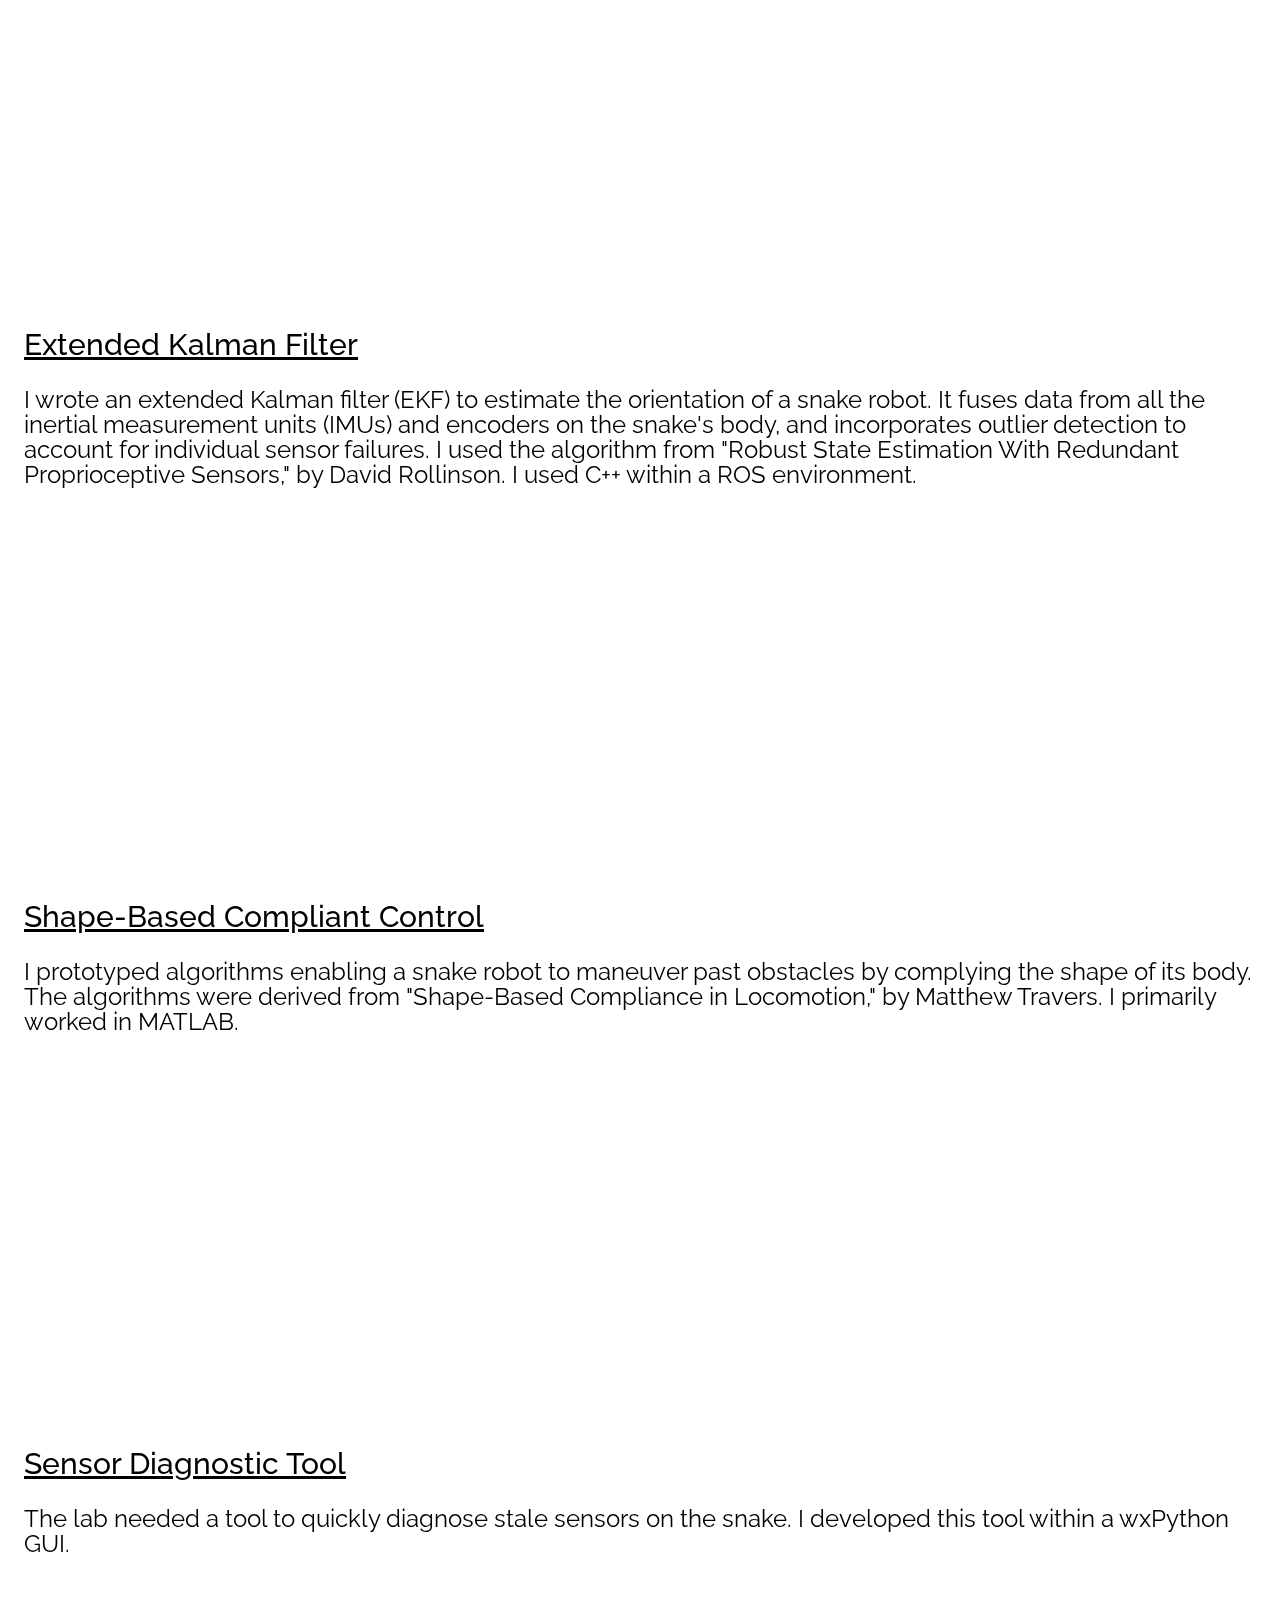
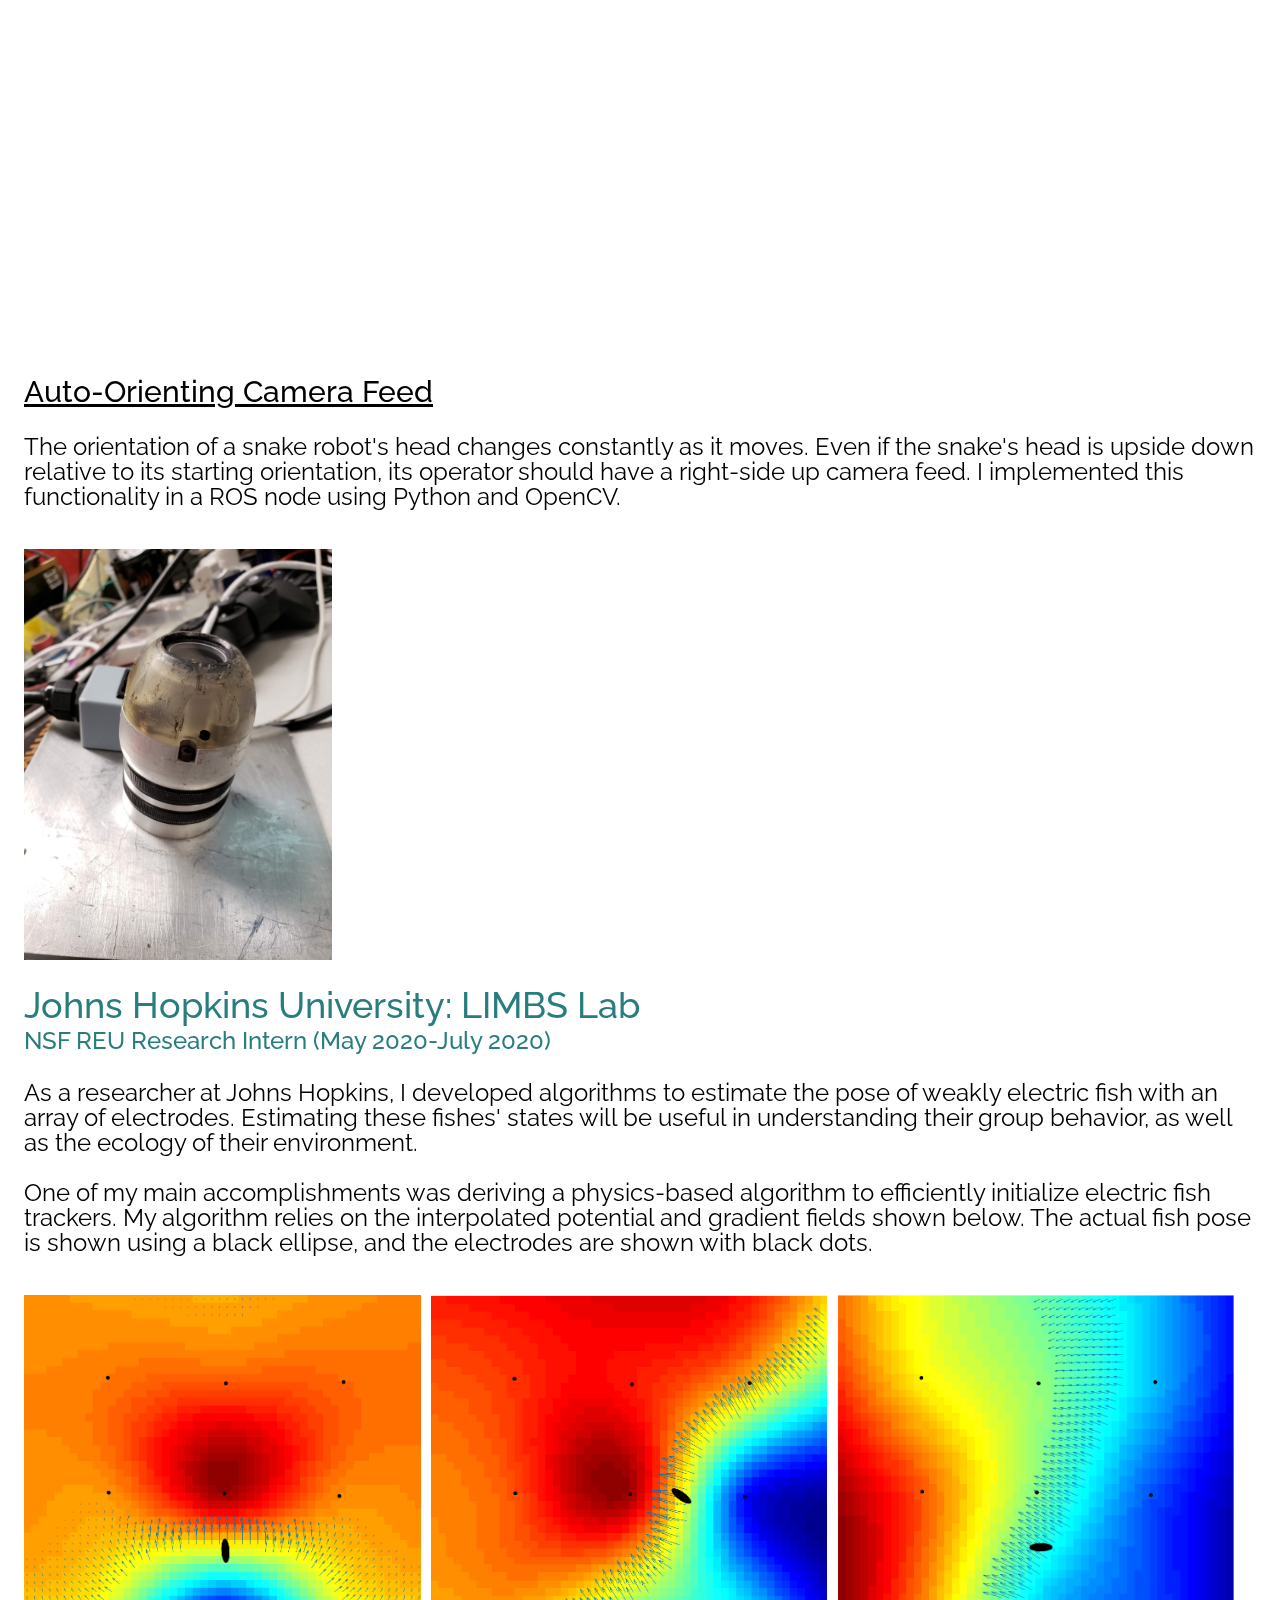
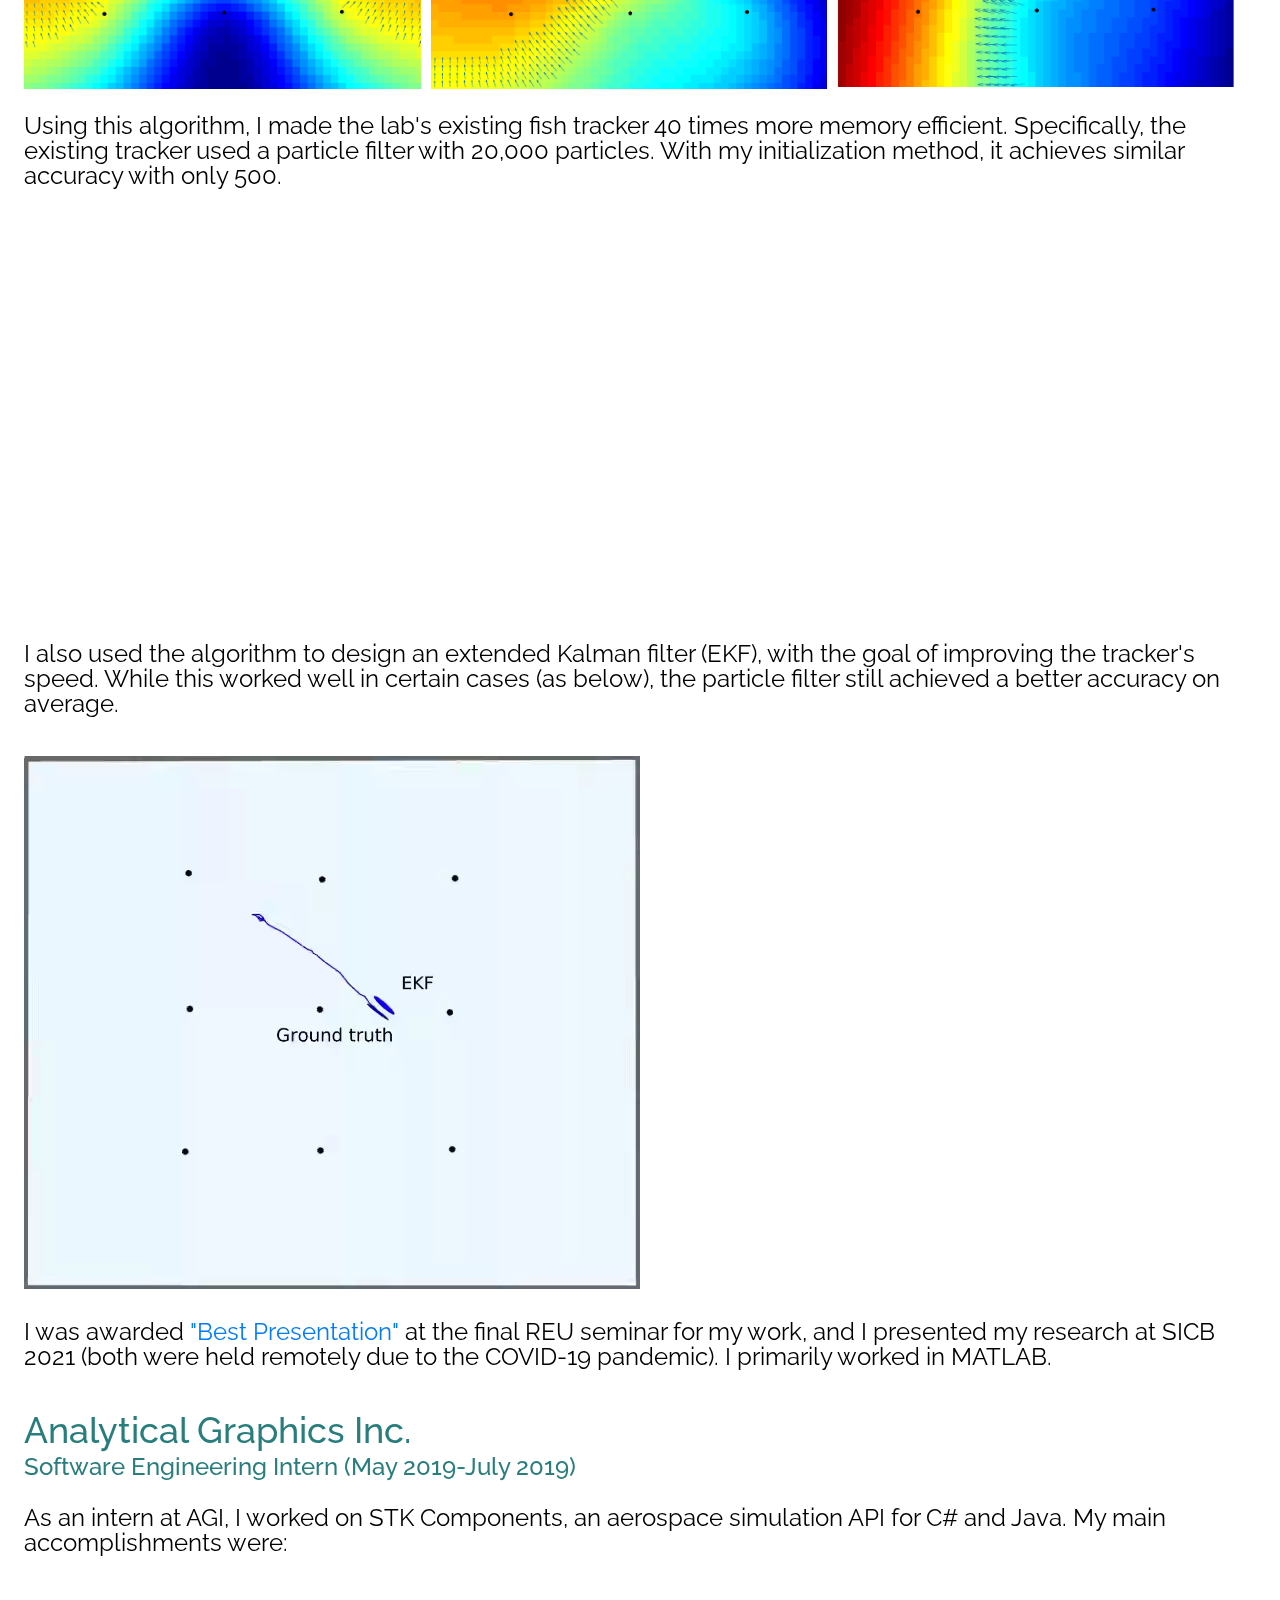
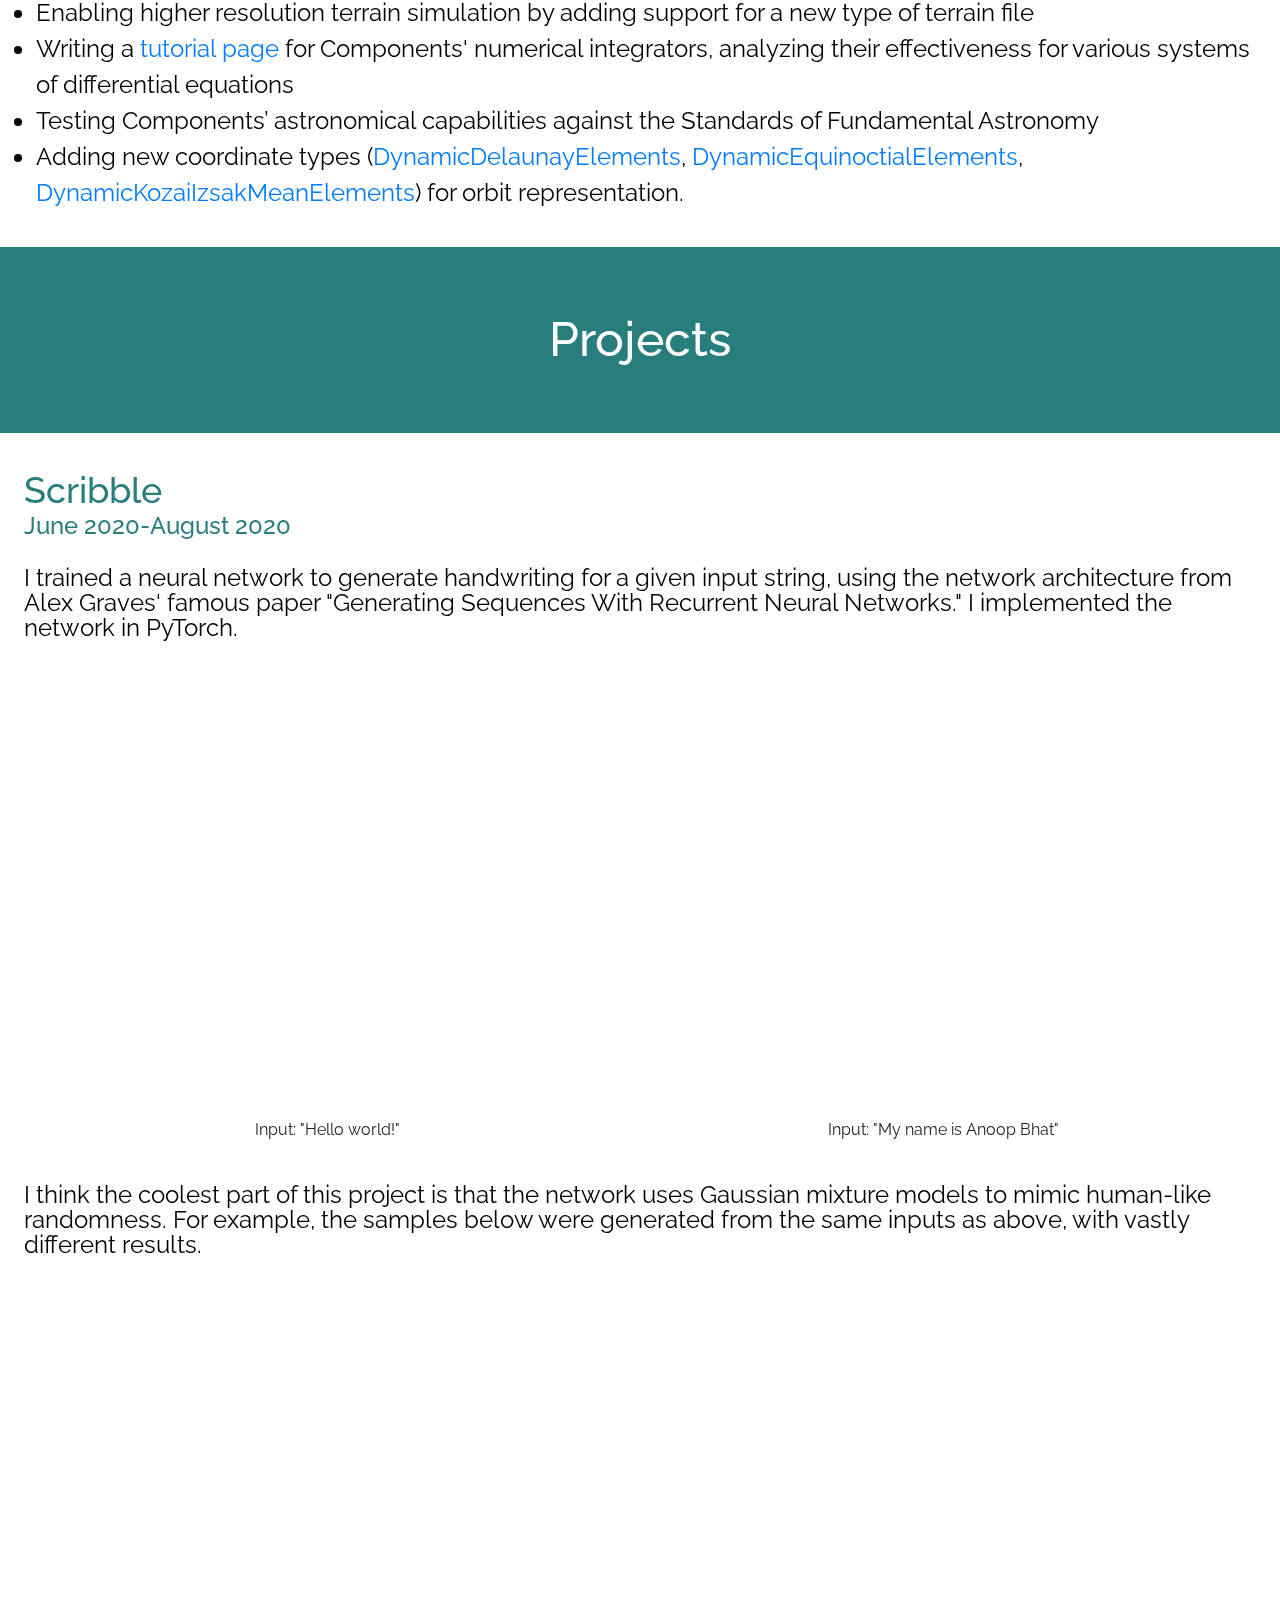
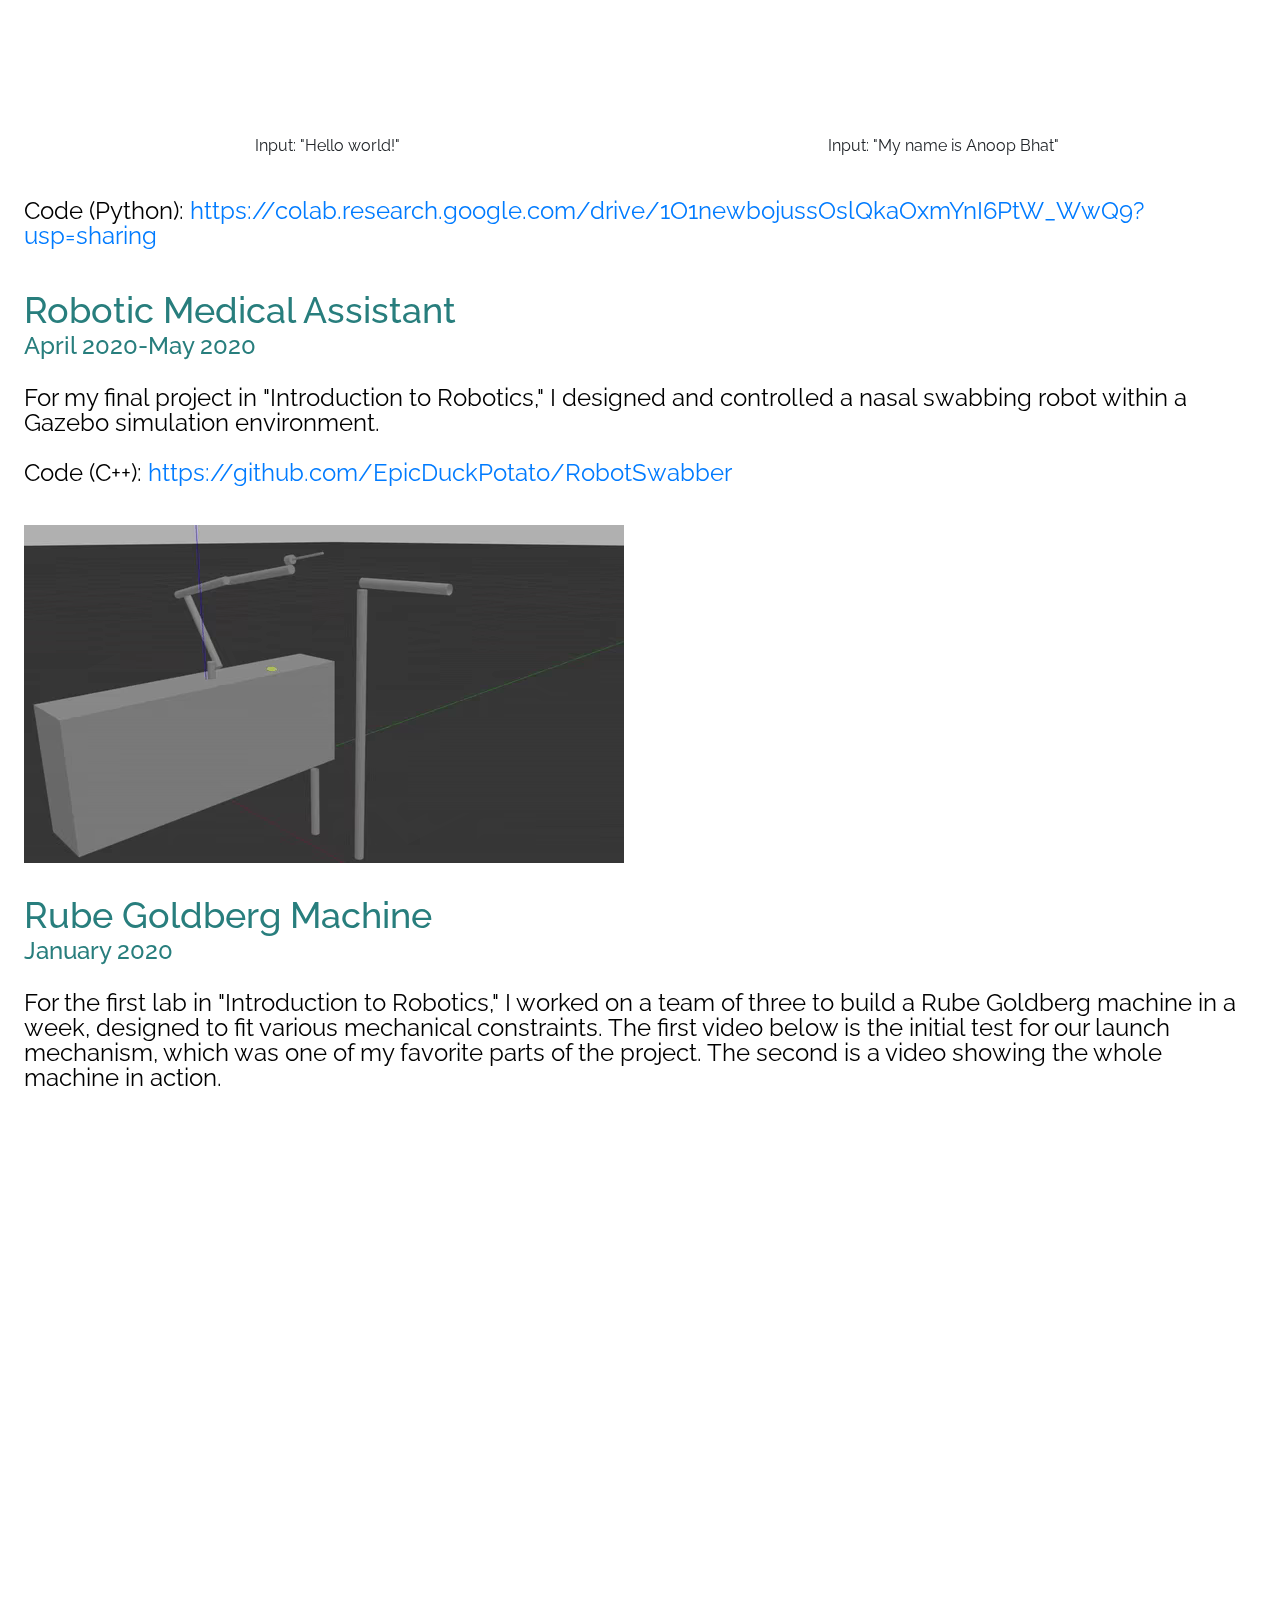
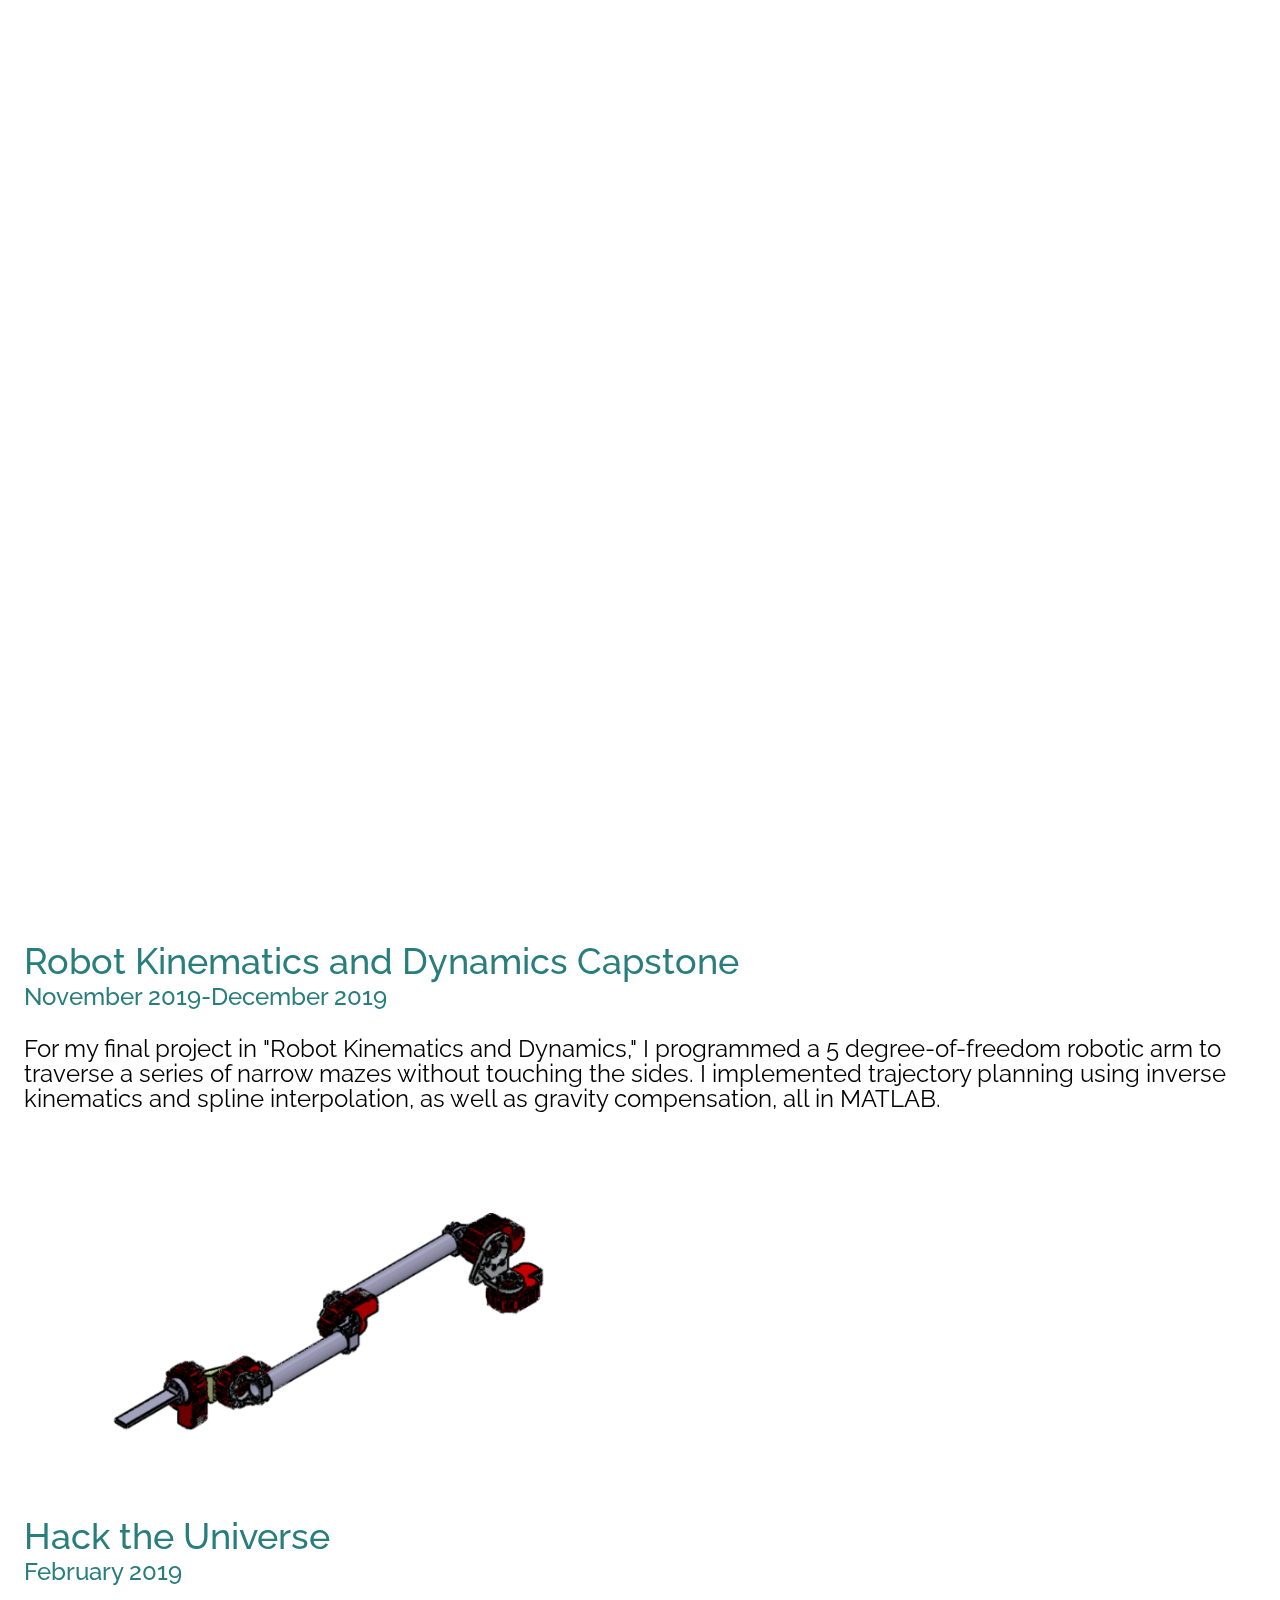
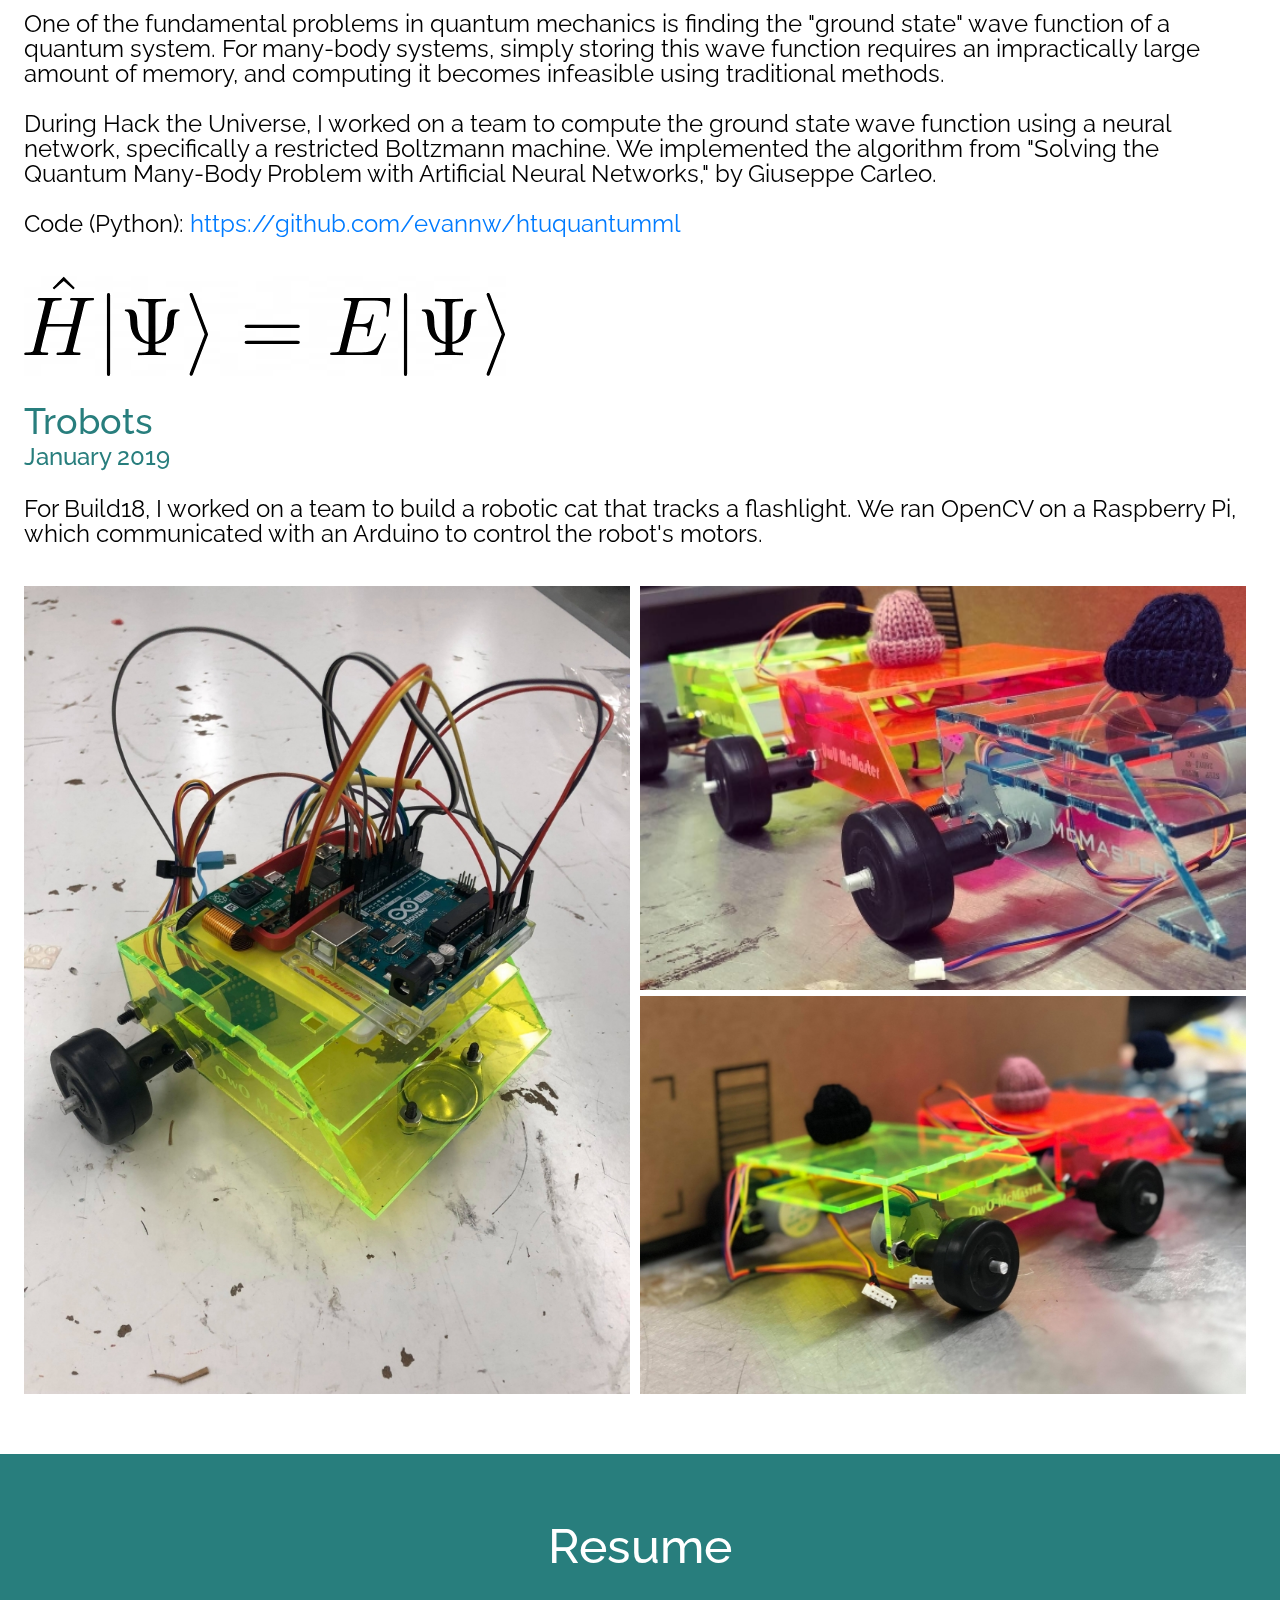
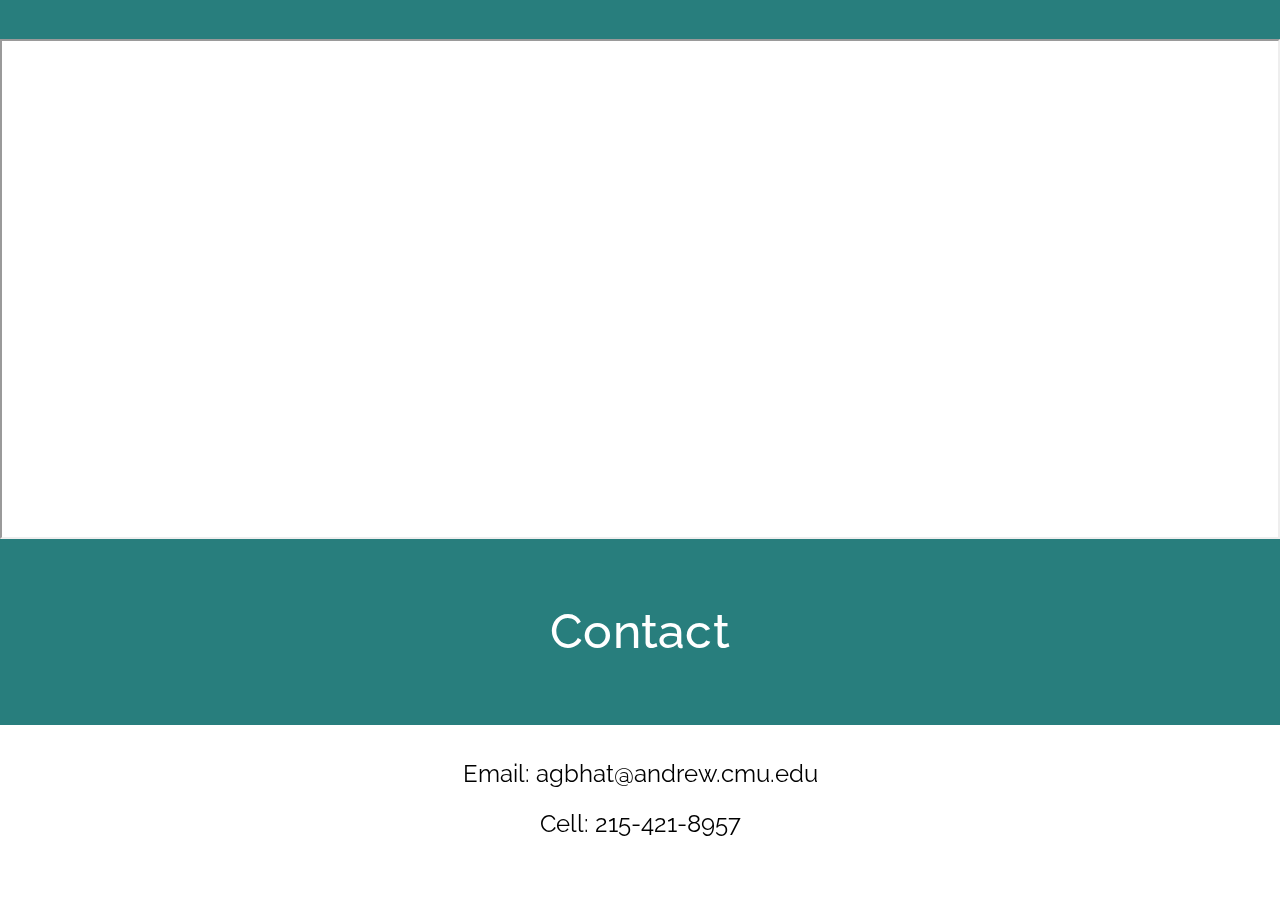
==== commit 1c42f837: "SICB" ====
--- a/index.html
+++ b/index.html
@@ -79,7 +79,7 @@
           </h2>
           <p>Since freshman year, I've been doing research at the Biorobotics Lab, mainly on state estimation and control for snake robots. I outline some of my projects below.</p></br>
           <h4>Underwater Snake Control</h4>
-          <p>My current research concerns control algorithms for underwater snake robots. Specifically, I'm developing control schemes that allow these robots to operate in highly confined spaces, like pipes. I'm running simulations using C++, ROS, and CoppeliaSim.</p></br>
+          <p>My current research concerns control algorithms for underwater snake robots. Specifically, I'm developing control schemes that allow these robots to operate in confined spaces, like pipes. I'm running simulations using C++, ROS, and CoppeliaSim.</p></br>
           </p>
           <video autoplay loop muted playsinline style="max-width:100%">
             <source src="assets/images/humrs.webm" type="video/webm">
@@ -163,21 +163,21 @@
             </div>
           </div></br>
           <p>
-            Using this algorithm, I made the lab's existing fish tracker 500 times more memory efficient. Specifically, the existing tracker used a particle filter with 250,000 particles. With my initialization method, it only needs 500.
+            Using this algorithm, I made the lab's existing fish tracker 40 times more memory efficient. Specifically, the existing tracker used a particle filter with 20,000 particles. With my initialization method, it achieves similar accuracy with only 500.
           </p></br>
           <video autoplay loop muted playsinline class="single-img pf500">
             <source src="assets/images/pf500.webm" type="video/webm">
             <source src="assets/images/pf500.mp4" type="video/mp4">
           </video></br></br>
           <p>
-            After deriving this algorithm, I used it to design an extended Kalman filter (EKF). The EKF tracks the fish 90 times faster than the existing particle filter, and offers the same level of accuracy when certain physical assumptions hold. Understanding when these assumptions break down is an area of future research.
+            I also used the algorithm to design an extended Kalman filter (EKF), with the goal of improving the tracker's speed. While this worked well in certain cases (as below), the particle filter still achieved a better accuracy on average.
           </p></br>
           <video autoplay loop muted playsinline class="single-img fish-ekf">
             <source src="assets/images/fish_ekf.webm" type="video/webm">
             <source src="assets/images/fish_ekf.mp4" type="video/mp4">
           </video></br></br>
           <p>
-            I was awarded <a href="https://youtu.be/vbt3NjwsF-8">"Best Presentation"</a> at the final REU seminar for my work (the seminar was held remotely due to the COVID-19 pandemic). I primarily worked in MATLAB.
+            I was awarded <a href="https://youtu.be/vbt3NjwsF-8">"Best Presentation"</a> at the final REU seminar for my work, and I presented my research at SICB 2021 (both were held remotely due to the COVID-19 pandemic). I primarily worked in MATLAB.
           </p></br>
 
           <h2>Analytical Graphics Inc.
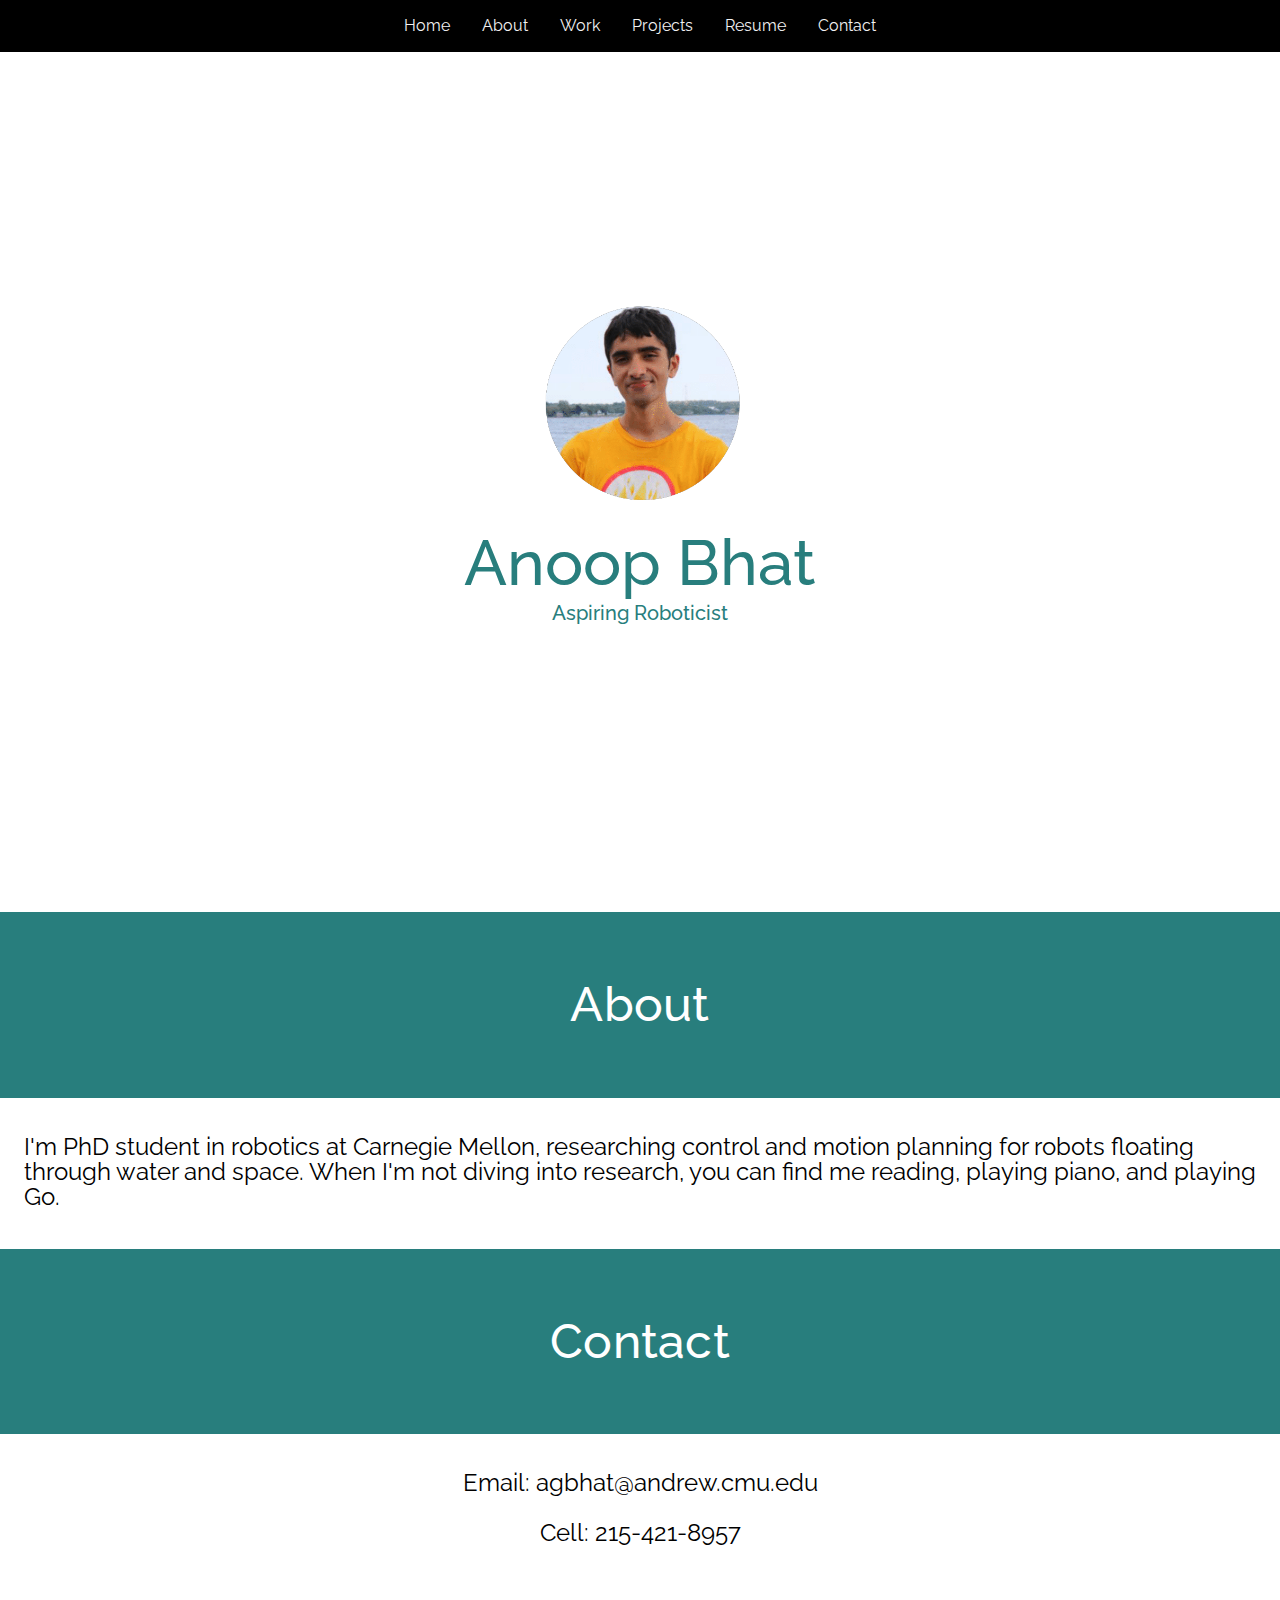
==== commit 1fcfd8db: "Updated with phd position and second Lincoln summer" ====
--- a/index.html
+++ b/index.html
@@ -5,7 +5,7 @@
 
     <meta charset="utf-8">
     <meta name="viewport" content="width=device-width, initial-scale=1, shrink-to-fit=no">
-    <meta name="description" content="Hey, it's Anoop! I'm an electrical and computer engineering major at Carnegie Mellon, with an interest in robotics. Much of my recent work has been in state estimation, both for robotic systems--snake robots--and for biological systems--populations of weakly electric fish. When I'm not diving into research, you can find me reading, playing piano, and practicing parkour.">
+    <meta name="description" content="Hey, it's Anoop! I'm PhD student in robotics at Carnegie Mellon, researching control and motion planning for robots floating through water and space. When I'm not diving into research, you can find me reading, playing piano, and playing Go.">
     <meta name="author" content="Anoop Bhat">
     <link href="https://fonts.googleapis.com/css?family=Raleway:100,200,300,400,500,600,700,800,900&display=swap" rel="stylesheet">
 
@@ -38,9 +38,9 @@
         <div class="navigationbar flex-container">
             <a href="#top" class="active">Home</a>
             <a href="#about">About</a>
-            <a href="#work">Work</a>
-            <a href="#projects">Projects</a>
-            <a href="#resume">Resume</a>
+            <a href="work.html">Work</a>
+            <a href="projects.html">Projects</a>
+            <a href="resume.html">Resume</a>
             <a href="#contact">Contact</a>
         </div>
     </header>
@@ -63,258 +63,11 @@
             <h6>About</h6>
         </div>
         <div class="section-content">
-          <p>I'm a junior at Carnegie Mellon, majoring in electrical and computer engineering (ECE) with a minor in robotics. Much of my recent work has been in state estimation, both for robotic systems--snake robots--and for biological systems--populations of weakly electric fish. When I'm not diving into research, you can find me reading, playing piano, and practicing parkour.</p>
+          <p>I'm PhD student in robotics at Carnegie Mellon, researching control and motion planning for robots floating through water and space. When I'm not diving into research, you can find me reading, playing piano, and playing Go.</p>
         </div>
     </section>
     <!-- ***** About Area Ends ***** -->
 
-    <!-- ***** Work Area Starts ***** -->
-    <section class="section" id="work">
-        <div class="section-heading">
-            <h6>Work</h6>
-        </div>
-        <div class="section-content">
-          <h2>Carnegie Mellon University: Biorobotics Lab
-            <span>Undergraduate Researcher (January 2019-present)</span>
-          </h2>
-          <p>Since freshman year, I've been doing research at the Biorobotics Lab, mainly on state estimation and control for snake robots. I outline some of my projects below.</p></br>
-          <h4>Underwater Snake Control</h4>
-          <p>My current research concerns control algorithms for underwater snake robots. Specifically, I'm developing control schemes that allow these robots to operate in confined spaces, like pipes. I'm running simulations using C++, ROS, and CoppeliaSim.</p></br>
-          </p>
-          <video autoplay loop muted playsinline style="max-width:100%">
-            <source src="assets/images/humrs.webm" type="video/webm">
-            <source src="assets/images/humrs.mp4" type="video/mp4">
-          </video></br></br>
-          <h4>Stereo Visual Odometry</h4>
-          <p>I developed a pipeline to estimate the position and orientation of a moving camera using OpenCV and ROS, performing nonlinear optimization using Ceres Solver. Below are the results on the KITTI dataset. One of my current goals is to integrate other sensors into this pipeline and use it for snake robots.</p></br>
-          <p>Code (C++): <a href="https://github.com/EpicDuckPotato/stereo_vo/tree/bundle_adjustment">https://github.com/EpicDuckPotato/stereo_vo/tree/bundle_adjustment</a></p></br>
-          </p>
-          <video autoplay loop muted playsinline style="max-width:100%">
-            <source src="assets/images/kitti.webm" type="video/webm">
-            <source src="assets/images/kitti.mp4" type="video/mp4">
-          </video></br></br>
-          <h4>Extended Kalman Filter</h4>
-          <p>I wrote an extended Kalman filter (EKF) to estimate the orientation of a snake robot. It fuses data from all the inertial measurement units (IMUs) and encoders on the snake's body, and incorporates outlier detection to account for individual sensor failures. I used the algorithm from "Robust State Estimation With Redundant Proprioceptive Sensors," by David Rollinson. I used C++ within a ROS environment.</p></br>
-          <div class="row2">
-            <div class="column2">
-              <video autoplay loop muted playsinline style="width:100%">
-                <source src="assets/images/ekf_roll.webm" type="video/webm">
-                <source src="assets/images/ekf_roll.mp4" type="video/mp4">
-              </video>
-            </div>
-            <div class="column2">
-              <video autoplay loop muted playsinline style="width:100%">
-                <source src="assets/images/ekf_sidewind.webm" type="video/webm">
-                <source src="assets/images/ekf_sidewind.mp4" type="video/mp4">
-              </video>
-            </div>
-          </div></br>
-
-          <h4><u>Shape-Based Compliant Control</u></h4>
-          <p>
-            I prototyped algorithms enabling a snake robot to maneuver past obstacles by complying the shape of its body. The algorithms were derived from "Shape-Based Compliance in Locomotion," by Matthew Travers. I primarily worked in MATLAB.
-          </p></br>
-          <div class="row2">
-            <div class="column2">
-              <video autoplay loop muted playsinline style="width:100%">
-                <source src="assets/images/pegs.webm" type="video/webm">
-                <source src="assets/images/pegs.mp4" type="video/mp4">
-              </video>
-            </div>
-            <div class="column2">
-              <video autoplay loop muted playsinline style="width:100%">
-                <source src="assets/images/temporal.webm" type="video/webm">
-                <source src="assets/images/temporal.mp4" type="video/mp4">
-              </video>
-            </div>
-          </div></br>
-
-          <h4><u>Sensor Diagnostic Tool</u></h4>
-          <p>
-            The lab needed a tool to quickly diagnose stale sensors on the snake. I developed this tool within a wxPython GUI.
-          </p></br>
-          <video autoplay loop muted playsinline class="single-img imu-diagnostic">
-            <source src="assets/images/imu_diagnostic.webm" type="video/webm">
-            <source src="assets/images/imu_diagnostic.mp4" type="video/mp4">
-          </video></br></br>
-          <h4><u>Auto-Orienting Camera Feed</u></h4>
-          <p>
-            The orientation of a snake robot's head changes constantly as it moves. Even if the snake's head is upside down relative to its starting orientation, its operator should have a right-side up camera feed. I implemented this functionality in a ROS node using Python and OpenCV.
-          </p></br>
-          <img src="assets/images/snakecam.jpg" class="snakecam single-img" alt="Snake Camera"></br></br>
-
-          <h2>Johns Hopkins University: LIMBS Lab
-            <span>NSF REU Research Intern (May 2020-July 2020)</span>
-          </h2>
-          <p>
-            As a researcher at Johns Hopkins, I developed algorithms to estimate the pose of weakly electric fish with an array of electrodes. Estimating these fishes' states will be useful in understanding their group behavior, as well as the ecology of their environment.</br></br>
-
-            One of my main accomplishments was deriving a physics-based algorithm to efficiently initialize electric fish trackers. My algorithm relies on the interpolated potential and gradient fields shown below. The actual fish pose is shown using a black ellipse, and the electrodes are shown with black dots.
-          </p></br>
-          <div class="row3">
-            <div class="column3">
-              <img src="assets/images/init1.png" alt="Potential Field 1" style="width:100%">
-            </div>
-            <div class="column3">
-              <img src="assets/images/init2.png" alt="Potential Field 2" style="width:100%">
-            </div>
-            <div class="column3">
-              <img src="assets/images/init3.png" alt="Potential Field 3" style="width:100%">
-            </div>
-          </div></br>
-          <p>
-            Using this algorithm, I made the lab's existing fish tracker 40 times more memory efficient. Specifically, the existing tracker used a particle filter with 20,000 particles. With my initialization method, it achieves similar accuracy with only 500.
-          </p></br>
-          <video autoplay loop muted playsinline class="single-img pf500">
-            <source src="assets/images/pf500.webm" type="video/webm">
-            <source src="assets/images/pf500.mp4" type="video/mp4">
-          </video></br></br>
-          <p>
-            I also used the algorithm to design an extended Kalman filter (EKF), with the goal of improving the tracker's speed. While this worked well in certain cases (as below), the particle filter still achieved a better accuracy on average.
-          </p></br>
-          <video autoplay loop muted playsinline class="single-img fish-ekf">
-            <source src="assets/images/fish_ekf.webm" type="video/webm">
-            <source src="assets/images/fish_ekf.mp4" type="video/mp4">
-          </video></br></br>
-          <p>
-            I was awarded <a href="https://youtu.be/vbt3NjwsF-8">"Best Presentation"</a> at the final REU seminar for my work, and I presented my research at SICB 2021 (both were held remotely due to the COVID-19 pandemic). I primarily worked in MATLAB.
-          </p></br>
-
-          <h2>Analytical Graphics Inc.
-            <span>Software Engineering Intern (May 2019-July 2019)</span>
-          </h2>
-          <p>
-            As an intern at AGI, I worked on STK Components, an aerospace simulation API for C# and Java. My main accomplishments were:
-          </p></br>
-          <ul class="AGI">
-            <li>Enabling higher resolution terrain simulation by adding support for a new type of terrain file</li>
-            <li>Writing a <a href="https://help.agi.com/AGIComponents/html/NumericalIntegrators.htm">tutorial page</a> for Components' numerical integrators, analyzing their effectiveness for various systems of differential equations</li>
-            <li>Testing Components’ astronomical capabilities against the Standards of Fundamental Astronomy</li>
-            <li>Adding new coordinate types (<a href="https://help.agi.com/STKComponents/html/T_AGI_Foundation_Geometry_DynamicDelaunayElements.htm">DynamicDelaunayElements</a>, <a href="https://help.agi.com/STKComponents/html/T_AGI_Foundation_Geometry_DynamicDelaunayElements.htm">DynamicEquinoctialElements</a>, <a href="https://help.agi.com/STKComponents/html/T_AGI_Foundation_Geometry_DynamicDelaunayElements.htm">DynamicKozaiIzsakMeanElements</a>) for orbit representation.</li>
-          </ul>
-        </div>
-    </section>
-    <!-- ***** Work Area Ends ***** -->
-
-    <!-- ***** Projects Area Starts ***** -->
-    <section class="section" id="projects">
-        <div class="section-heading">
-            <h6>Projects</h6>
-        </div>
-        <div class="section-content">
-            <h2>Scribble
-              <span>June 2020-August 2020</span>
-            </h2>
-            <p>
-              I trained a neural network to generate handwriting for a given input string, using the network architecture from Alex Graves' famous paper "Generating Sequences With Recurrent Neural Networks." I implemented the network in PyTorch.</br>
-            </p>
-
-            <div class="row2">
-              <div class="column2">
-                <figure>
-                  <video autoplay loop muted playsinline style="width:100%">
-                    <source src="assets/images/hello_world.webm" type="video/webm">
-                    <source src="assets/images/hello_world.mp4" type="video/mp4">
-                  </video>
-                  <figcaption>Input: "Hello world!"</figcaption>
-                </figure>
-              </div>
-              <div class="column2">
-                <figure>
-                  <video autoplay loop muted playsinline style="width:100%">
-                    <source src="assets/images/myname.webm" type="video/webm">
-                    <source src="assets/images/myname.mp4" type="video/mp4">
-                  </video>
-                  <figcaption>Input: "My name is Anoop Bhat"</figcaption>
-                </figure>
-              </div>
-            </div></br>
-            <p>I think the coolest part of this project is that the network uses Gaussian mixture models to mimic human-like randomness. For example, the samples below were generated from the same inputs as above, with vastly different results.</p>
-            <div class="row2">
-              <div class="column2">
-                <figure>
-                  <video autoplay loop muted playsinline style="width:100%">
-                    <source src="assets/images/hello_world2.webm" type="video/webm">
-                    <source src="assets/images/hello_world2.mp4" type="video/mp4">
-                  </video>
-                  <figcaption>Input: "Hello world!"</figcaption>
-                </figure>
-              </div>
-              <div class="column2">
-                <figure>
-                  <video autoplay loop muted playsinline style="width:100%">
-                    <source src="assets/images/myname2.webm" type="video/webm">
-                    <source src="assets/images/myname2.mp4" type="video/mp4">
-                  </video>
-                  <figcaption>Input: "My name is Anoop Bhat"</figcaption>
-                </figure>
-              </div>
-            </div></br>
-            <p>Code (Python): <a href="https://colab.research.google.com/drive/1O1newbojussOslQkaOxmYnI6PtW_WwQ9?usp=sharing">https://colab.research.google.com/drive/1O1newbojussOslQkaOxmYnI6PtW_WwQ9?usp=sharing</a></br></br></p>
-            <h2>Robotic Medical Assistant
-              <span>April 2020-May 2020</span>
-            </h2>
-            <p>
-              For my final project in "Introduction to Robotics," I designed and controlled a nasal swabbing robot within a Gazebo simulation environment.</br></br>
-              Code (C++): <a href="https://github.com/EpicDuckPotato/RobotSwabber">https://github.com/EpicDuckPotato/RobotSwabber</a>
-            </p></br>
-            <video autoplay loop muted playsinline class="single-img swab">
-              <source src="assets/images/swab.webm" type="video/webm">
-              <source src="assets/images/swab.mp4" type="video/mp4">
-            </video></br></br>
-            <h2>Rube Goldberg Machine
-              <span>January 2020</span>
-            </h2>
-            <p>
-              For the first lab in "Introduction to Robotics," I worked on a team of three to build a Rube Goldberg machine in a week, designed to fit various mechanical constraints. The first video below is the initial test for our launch mechanism, which was one of my favorite parts of the project. The second is a video showing the whole machine in action. 
-            </p></br>
-            <div class="aspect-ratio">
-              <iframe src="https://www.youtube.com/embed/YFOJCkSj1Ig" frameborder="0" allow="accelerometer; autoplay; encrypted-media; gyroscope; picture-in-picture" allowfullscreen></iframe></br>
-            </div>
-            <div class="aspect-ratio">
-              <iframe src="https://www.youtube.com/embed/-5_MKgP9crs" frameborder="0" allow="accelerometer; autoplay; encrypted-media; gyroscope; picture-in-picture" allowfullscreen></iframe></br>
-            </div></br>
-            <h2>Robot Kinematics and Dynamics Capstone
-              <span>November 2019-December 2019</span>
-            </h2>
-            <p>
-              For my final project in "Robot Kinematics and Dynamics," I programmed a 5 degree-of-freedom robotic arm to traverse a series of narrow mazes without touching the sides. I implemented trajectory planning using inverse kinematics and spline interpolation, as well as gravity compensation, all in MATLAB.
-            </p></br>
-            <img src="assets/images/capstone_arm.png" class="capstone-arm single-img" alt="Capstone Arm"/></br>
-            <h2>Hack the Universe
-              <span>February 2019</span>
-            </h2>
-            <p>
-              One of the fundamental problems in quantum mechanics is finding the "ground state" wave function of a quantum system. For many-body systems, simply storing this wave function requires an impractically large amount of memory, and computing it becomes infeasible using traditional methods.</br></br>
-              During Hack the Universe, I worked on a team to compute the ground state wave function using a neural network, specifically a restricted Boltzmann machine. We implemented the algorithm from "Solving the Quantum Many-Body Problem with Artificial Neural Networks," by Giuseppe Carleo.</br></br>
-              Code (Python): <a href="https://github.com/evannw/htuquantumml">https://github.com/evannw/htuquantumml</a></p></br>
-              <img src="assets/images/schrodinger.png" alt="Schrodinger's Equation" class="single-img"></br></br>
-            <h2>Trobots
-              <span>January 2019</span>
-            </h2>
-            <p>For Build18, I worked on a team to build a robotic cat that tracks a flashlight. We ran OpenCV on a Raspberry Pi, which communicated with an Arduino to control the robot's motors.</p></br>
-            <div class="row2">
-              <div class="column2">
-                <img src="assets/images/trobot.jpg" alt="Trobot" style="width:100%">
-              </div>
-              <div class="column2">
-                <img src="assets/images/trobot_hats.jpg" alt="Trobots with Hats" style="width:100%; padding-bottom: 1%"></br>
-                <img src="assets/images/trobot_hats_back.jpg" alt="Trobots with Hats" style="width:100%">
-              </div>
-            </div></br>
-        </div>
-    </section>
-    <!-- ***** Projects Area Ends ***** -->
-
-    <!-- ***** Resume Area Starts ***** -->
-    <section class="section" id="resume">
-        <div class="section-heading">
-            <h6 style="margin-bottom: 0px">Resume</h6>
-        </div>
-        <iframe src="https://drive.google.com/file/d/17wAyWq9P16IaKbdZysU3A5rOFq2hSX53/preview" width="100%" height="500px" style="display: block"></iframe>
-    </section>
-    <!-- ***** Resume Area Ends ***** -->
-    
     <!-- ***** Contact Area Starts ***** -->
     <section class="section" id="contact">
         <div class="section-heading">
--- a/assets/css/styles.css
+++ b/assets/css/styles.css
@@ -371,6 +371,10 @@
   max-width: 50%;
 }
 
+.tsp {
+  max-width: 50%;
+}
+
 .pf500 {
   max-width: 55%;
 }
@@ -477,6 +481,15 @@
     width: 100%;
     padding-bottom: 1%;
   }
+}
+
+ul.Lincoln {
+  padding-left: 1%;
+}
+ul.Lincoln li{
+  list-style-type: disc;
+  font-size: 24px;
+  color: #000000;
 }
 
 ul.AGI {
